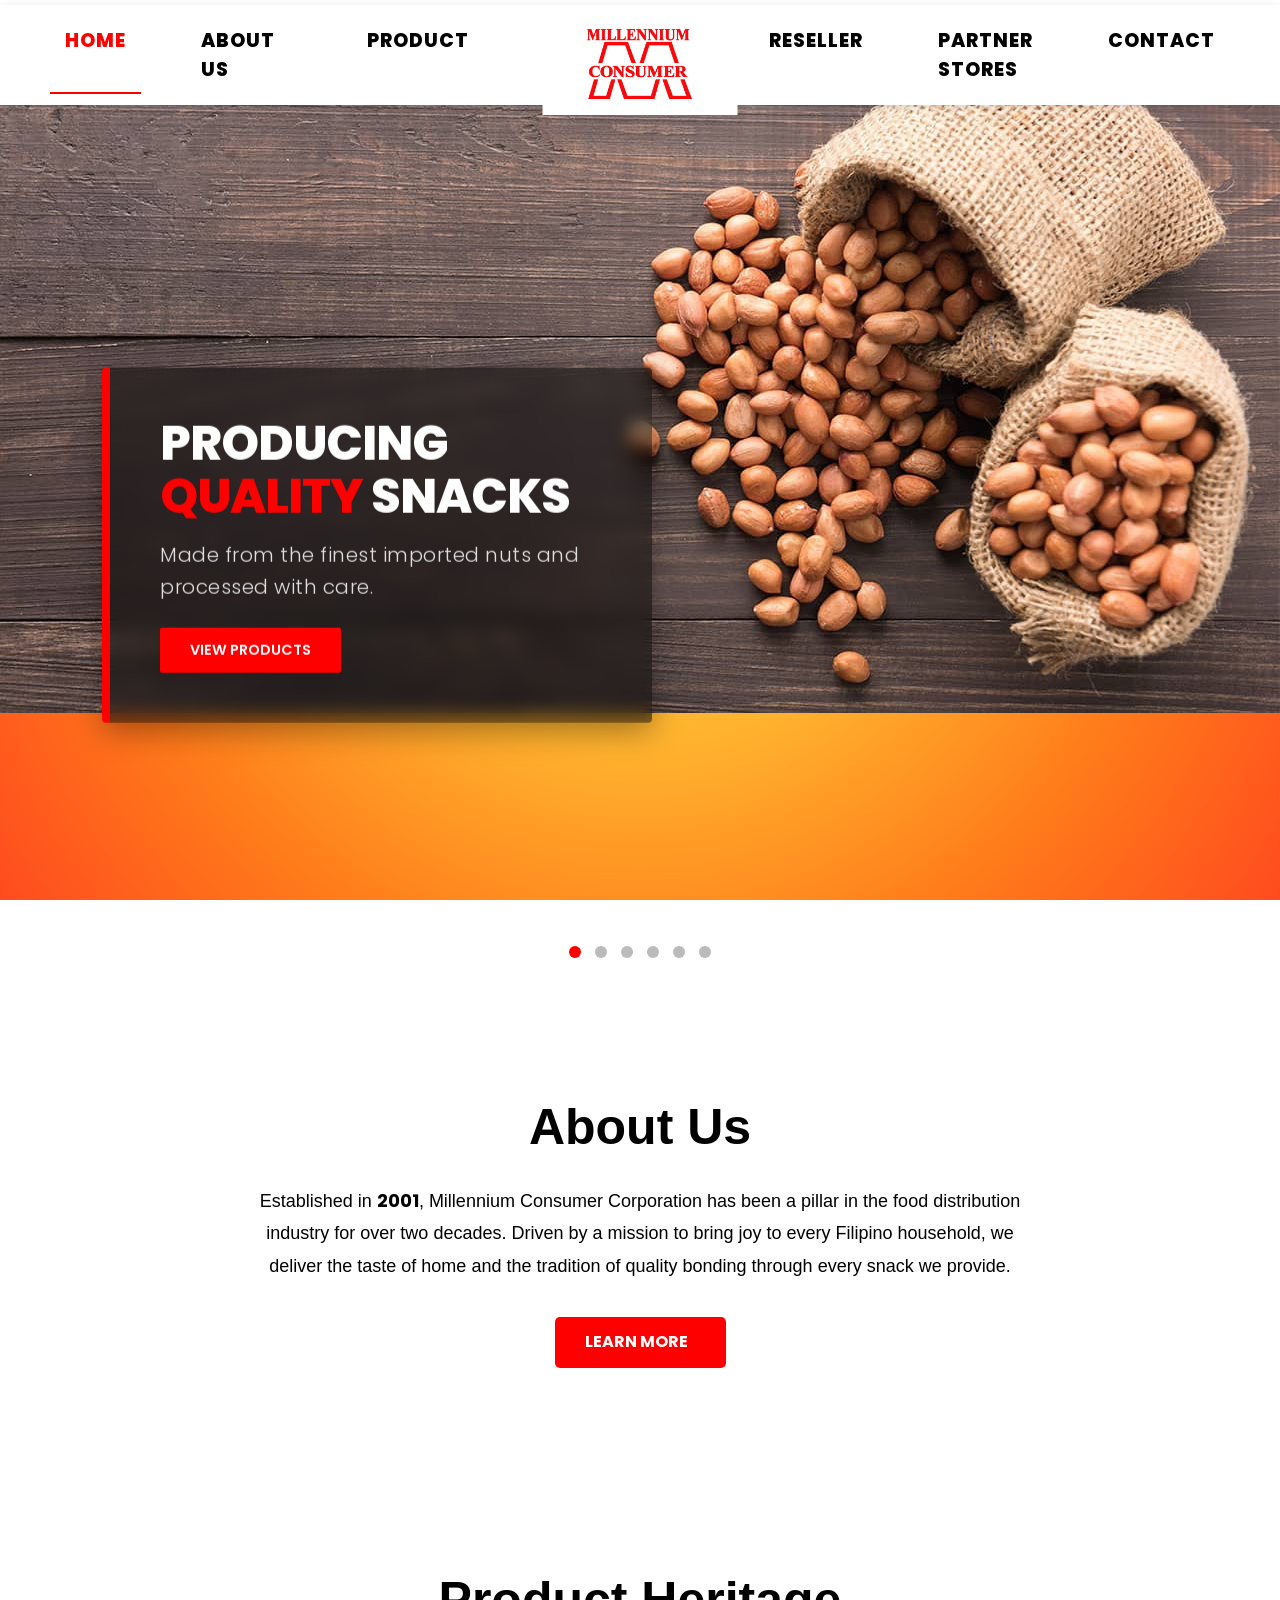
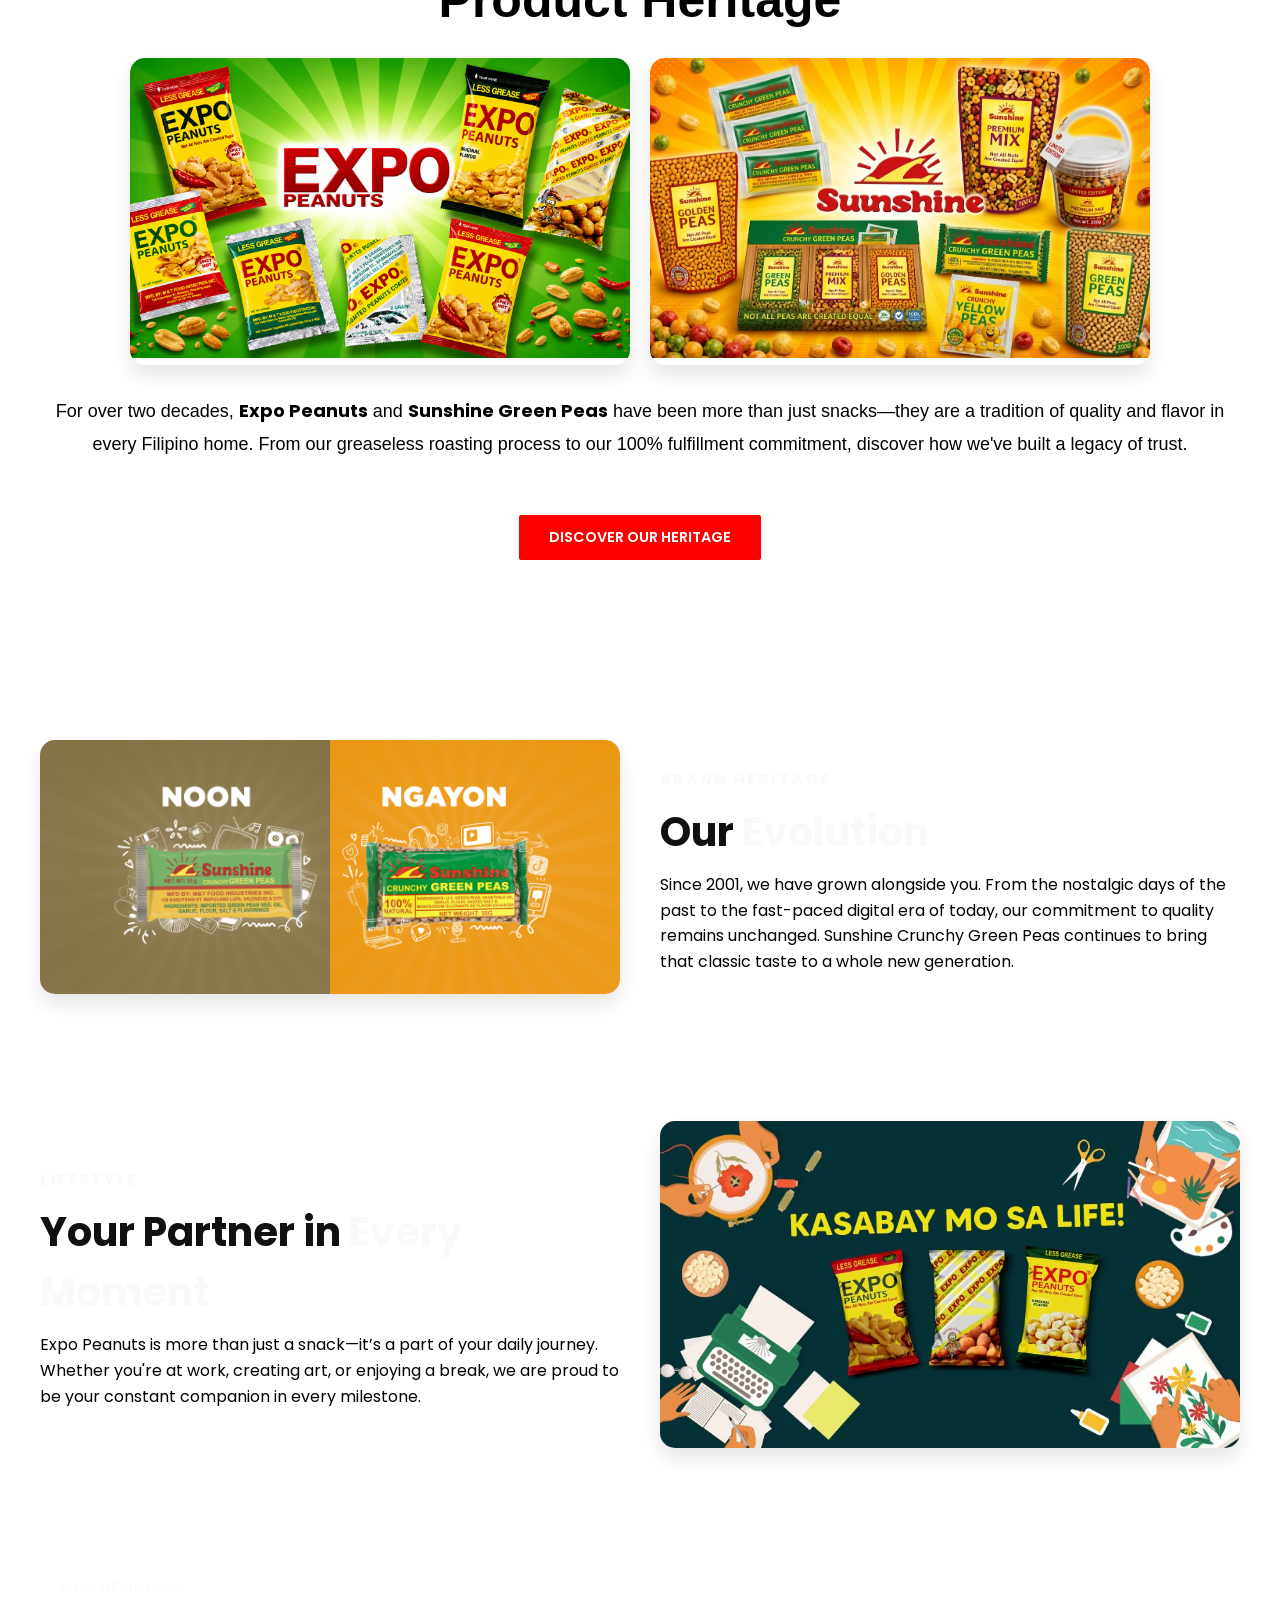
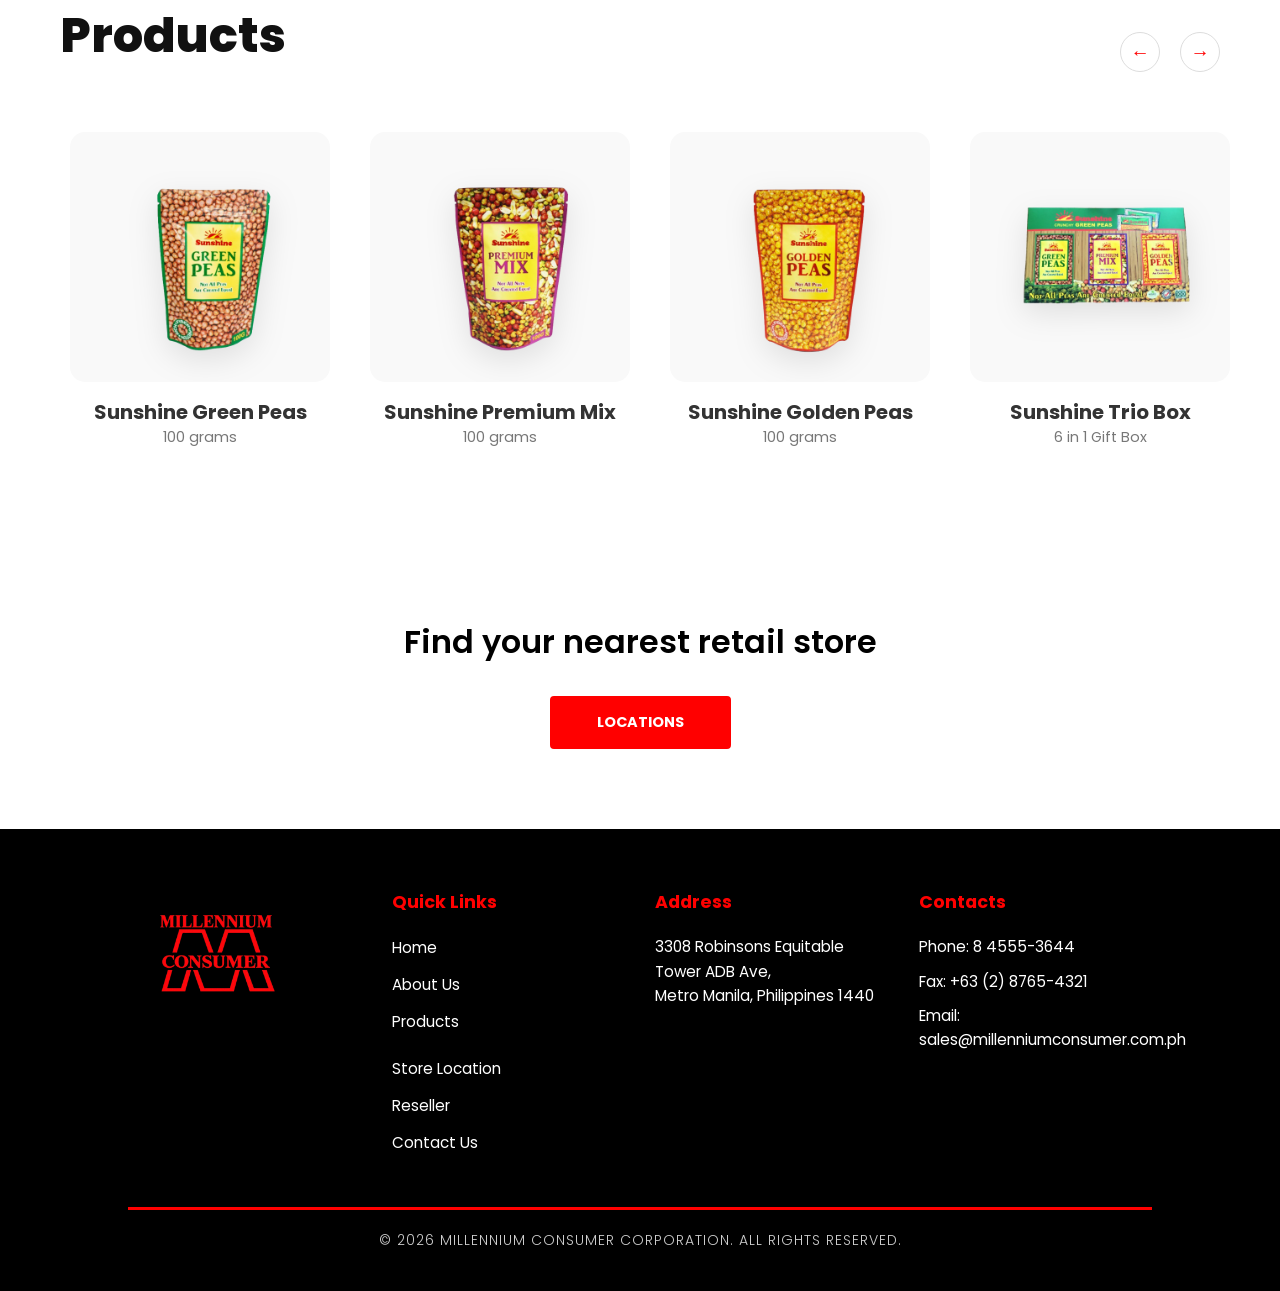
==== index.html @ 70276163 "First commit ng project" ====
<!DOCTYPE html>
<html lang="en">
<head>
    <meta charset="UTF-8">
    <meta name="viewport" content="width=device-width, initial-scale=1.0">
    <title>Millennium Consumer Corporation - Home</title>
    <link rel="stylesheet" href="style.css">
    <link rel="stylesheet" href="https://unicons.iconscout.com/release/v4.0.0/css/line.css">
    <link href="https://fonts.googleapis.com/css2?family=Poppins:wght@300;600;800&display=swap" rel="stylesheet">
</head>
<body>
    <header class="header">
    <nav class="nav_container">
        <meta name="viewport" content="width=device-width, initial-scale=1.0">
        
        <div class="hamburger_menu" id="hamburgerMenu">
            <span></span>
            <span></span>
            <span></span>
        </div>

        <div class="nav_group left">
            <a href="index.html" class="nav_link active">HOME</a>
            <a href="about.html" class="nav_link">ABOUT US</a>
            <a href="products.html" class="nav_link">PRODUCT</a> </div>

        <div class="nav_logo">
            <a href="index.html">
                <img src="logo.png" alt="Millennium Logo">
            </a>
        </div>

        <div class="nav_group right">
            <a href="reseller.html" class="nav_link">RESELLER</a>
            <a href="partnerstores.html" class="nav_link">PARTNER STORES</a>
            <a href="contact.html" class="nav_link">CONTACT</a>
        </div>

    </nav>

    <div class="mobile_drawer" id="mobileDrawer">
        <a href="index.html" class="mobile_nav_link active">HOME</a>
        <a href="about.html" class="mobile_nav_link">ABOUT US</a>
        <a href="products.html" class="mobile_nav_link">PRODUCT</a>
        <a href="reseller.html" class="mobile_nav_link">RESELLER</a>
        <a href="partnerstores.html" class="mobile_nav_link">PARTNER STORES</a>
        <a href="contact.html" class="mobile_nav_link">CONTACT</a>
    </div>
</header>

    <!-- Home Section -->
    <section class="home">
        <div class="slider_container">
            <!-- Slide 1 -->
            <div class="mySlides fade">
                <img src="slider/slider3-min.jpg" style="width: 100%;" alt="Expo Peanuts">
                <div class="slide_text">
                    <h2>Producing <span style="color: #FF0000;">Quality</span> Snacks</h2>
                    <p>Made from the finest imported nuts and processed with care.</p>
                    <a href="products.html" class="slide_btn">View Products</a>
                </div>
            </div>

            <!-- Slide 2 -->
            <div class="mySlides fade">
                <img src="slider/slider2.jpg" alt="Sunshine Peas">
                <div class="slide_text">
                    <h2>Your Daily <span style="color: #FF0000;">Crunch </span> Partner</h2>
                    <p>Discover the perfect blend of taste and quality with our Sunshine Crunchy Green Peas and Expo Peanuts.</p>
                    <a href="products.html" class="slide_btn">Explore Our Products</a>
                </div>
            </div>

            <!-- Slide 3 -->
            <div class="mySlides fade">
                <img src="slider/slider1-min.jpg" style="width: 100%;" alt="Sunshine Peas">
                <div class="slide_text">
                    <h2>Pure <span style="color: #d4af37;">Golden</span> Goodness</h2>
                    <p>Sourced from the finest farms, our Sunshine Crunchy Yellow Peas are roasted to perfection for that ultimate crunch.</p>
                    <a href="products.html" class="slide_btn">Explore More</a>
                </div>
                </div>

            <!-- Slide 4 -->
            <div class="mySlides fade">
                <img src="slider/slider4.png" style="width: 100%;" alt="Sunshine Peas">
                </div>
            </div>

            <!-- Slide 5 -->
            <div class="mySlides fade">
                <img src="slider/slider5.jpg" style="width: 100%;" alt="Sunshine Peas">
                </div>
            </div>

            <!-- Slide 6: Special Center Design for Reseller -->
            <div class="mySlides fade">
            <!-- Siguraduhing walang extra spaces o tags sa paligid ng img -->
                <img src="slider/slider6.png" alt="Become Our Partner">
    
                <div class="slide_text_center">
                <h2>Become Our <span style="color: #ffcc00;">Partner</span></h2>
                <p>Join our growing network of distributors and resellers nationwide.</p>
                <a href="reseller.html" class="slide_btn">Become a Reseller</a>
                <br><br>
        <p class="sub_text">We are looking for distributors!</p>
    </div>
</div>

            <!-- Navigation Dots -->
            <div class="dots_container">
                <span class="dot" onclick="currentSlide(1)"></span>
                <span class="dot" onclick="currentSlide(2)"></span>
                <span class="dot" onclick="currentSlide(3)"></span>
                <span class="dot" onclick="currentSlide(4)"></span>
                <span class="dot" onclick="currentSlide(5)"></span>
                <span class="dot" onclick="currentSlide(6)"></span>
            </div>
        </div>
                
    </section>

    <!-- ABOUT PREVIEW SECTION ON HOME -->
<section class="about_preview">
    <div class="container">
        <div class="about_preview_content">
            <!-- Stacked Header Style -->
            <div class="stacked_header">
                <span class="sub_title">OUR STORY</span>
                <h2 class="main_title">About Us</h2>
            </div>
            
            <p class="preview_text">
                Established in <strong>2001</strong>, Millennium Consumer Corporation has been a pillar in the food distribution industry for over two decades. Driven by a mission to bring joy to every Filipino household, we deliver the taste of home and the tradition of quality bonding through every snack we provide.
            </p>

            <!-- Ito ang "Learn More" link na pupunta sa about.html -->
            <a href="about.html" class="learn_more_btn">
                Learn More <i class="fas fa-arrow-right"></i>
            </a>
        </div>
    </div>
</section>

<!-- HISTORY PREVIEW SECTION ON HOME -->
<section class="history_preview">
    <div class="container">
        <!-- Stacked Header Style para consistent -->
        <div class="stacked_header">
            <span class="sub_title">OUR LEGACY</span>
            <h2 class="main_title">Product Heritage</h2>
        </div>

        <!-- Bagong Grid para sa colorful images -->
        <div class="heritage_grid">
            <div class="heritage_item">
                <img src="img/expo-group.jpg" alt="Expo Peanuts Collection" class="heritage_img">
            </div>
            <div class="heritage_item">
                <img src="img/sunshine-group.png" alt="Sunshine Green Peas Collection" class="heritage_img">
            </div>
        </div>

        <div class="heritage_content_bottom">
            <p class="preview_text">
                For over two decades, <strong>Expo Peanuts</strong> and <strong>Sunshine Green Peas</strong> have been more than just snacks—they are a tradition of quality and flavor in every Filipino home. From our greaseless roasting process to our 100% fulfillment commitment, discover how we've built a legacy of trust.
            </p>

            <div class="heritage_action" style="text-align: center; padding: 20px 0;">
                <a href="about.html#product-history" class="slide_btn">
                    DISCOVER OUR HERITAGE <i class="fas fa-arrow-right"></i>
                </a>
            </div>
        </div>
    </div>
</section>
            <!-- EVOLUTION SECTION -->
<section class="evolution_section" style="padding: 60px 0; background-color: #fff;">
    <div class="container" style="display: flex; align-items: center; gap: 40px; flex-wrap: wrap;">
        <div class="evolution_image" style="flex: 1; min-width: 300px;">
            <img src="img/noon-ngayon.jpg" alt="Sunshine Evolution" style="width: 100%; border-radius: 15px; box-shadow: 0 10px 20px rgba(0,0,0,0.1);">
        </div>
        <div class="evolution_text" style="flex: 1; min-width: 300px;">
            <span style="color: #f9f9f9; font-weight: 800; letter-spacing: 2px;">BRAND HERITAGE</span>
            <h2 style="font-size: 2.5rem; margin: 10px 0;">Our <span style="color: #f9f9f9;">Evolution</span></h2>
            <p style="color: #000000; line-height: 1.6;">Since 2001, we have grown alongside you. From the nostalgic days of the past to the fast-paced digital era of today, our commitment to quality remains unchanged. Sunshine Crunchy Green Peas continues to bring that classic taste to a whole new generation.</p>
        </div>
    </div>
</section>

<!-- LIFESTYLE SECTION -->
<section class="lifestyle_section" style="padding: 60px 0; background-color: #f9f9f9;">
    <div class="container" style="display: flex; align-items: center; gap: 40px; flex-wrap: wrap-reverse;">
        <div class="lifestyle_text" style="flex: 1; min-width: 300px;">
            <span style="color: #f9f9f9; font-weight: 800; letter-spacing: 2px;">LIFESTYLE</span>
            <h2 style="font-size: 2.5rem; margin: 10px 0;">Your Partner in <span style="color: #f9f9f9;">Every Moment</span></h2>
            <p style="color: #000000; line-height: 1.6;">Expo Peanuts is more than just a snack—it’s a part of your daily journey. Whether you're at work, creating art, or enjoying a break, we are proud to be your constant companion in every milestone.</p>
        </div>
        <div class="lifestyle_image" style="flex: 1; min-width: 300px;">
            <img src="img/kasabay-sa-life.jpg" alt="Expo Lifestyle" style="width: 100%; border-radius: 15px; box-shadow: 0 10px 20px rgba(0,0,0,0.1);">
        </div>
    </div>
</section>

<section class="products-section">
    <div class="container">
        <!-- Header with navigation arrows -->
        <div class="product-header">
    <div class="title-group">
        <p class="our-delicious">OUR DELICIOUS</p>
        <h2 class="products-title">Products</h2>
    </div>
    
    <div class="nav-arrows">
        <button id="prevBtn" class="arrow-btn">←</button>
        <button id="nextBtn" class="arrow-btn">→</button>
    </div>
</div>

            <div class="product-grid" id="productGrid">
            <!-- Example Card: Expo Spicy -->
            <div class="product-card">
                <div class="image-wrapper">
                    <img src="products/SS100G.png" alt="Expo Spicy">
                </div>
                <div class="product-info">
                    <h3>Sunshine Green Peas</h3>
                    <p class="sizes">100 grams</p>
                </div>
            </div>

            <!-- Example Card: Sunshine Green Peas -->
            <div class="product-card">
                <div class="image-wrapper">
                    <img src="products/PMIX100G.png" alt="Sunshine Green Peas">
                </div>
                <div class="product-info">
                    <h3>Sunshine Premium Mix</h3>
                    <p class="sizes"> 100 grams</p>
                </div>
            </div>
            
            <!-- Example Card: Sunshine Green Peas -->
            <div class="product-card">
                <div class="image-wrapper">
                    <img src="products/GP100.png" alt="Sunshine Green Peas">
                </div>
                <div class="product-info">
                    <h3>Sunshine Golden Peas</h3>
                    <p class="sizes"> 100 grams</p>
                </div>
            </div>
    
            <!-- Example Card: Sunshine Green Peas -->
            <div class="product-card">
                <div class="image-wrapper">
                    <img src="products/TRIO.png" alt="Sunshine Green Peas">
                </div>
                <div class="product-info">
                    <h3>Sunshine Trio Box</h3>
                    <p class="sizes"> 6 in 1 Gift Box</p>
                </div>
            </div>

            <!-- Example Card: Sunshine Green Peas -->
            <div class="product-card">
                <div class="image-wrapper">
                    <img src="products/SS50G.png" alt="Sunshine Green Peas">
                </div>
                <div class="product-info">
                    <h3>Sunshine Crunchy Grean Peas</h3>
                    <p class="sizes"> 50 grams</p>
                </div>
            </div>

            <!-- Example Card: Sunshine Green Peas -->
            <div class="product-card">
                <div class="image-wrapper">
                    <img src="products/CP50G.png" alt="Sunshine Green Peas">
                </div>
                <div class="product-info">
                    <h3>Expo Coated Peanuts</h3>
                    <p class="sizes"> 50 grams</p>
                </div>
            </div>

            <!-- Example Card: Sunshine Green Peas -->
            <div class="product-card">
                <div class="image-wrapper">
                    <img src="products/GL50G.png" alt="Sunshine Green Peas">
                </div>
                <div class="product-info">
                    <h3>Expo Greaseless Peanuts</h3>
                    <p class="sizes"> 50 grams</p>
                </div>
            </div>

            <!-- Example Card: Sunshine Green Peas -->
            <div class="product-card">
                <div class="image-wrapper">
                    <img src="products/GLSH50G.png" alt="Sunshine Green Peas">
                </div>
                <div class="product-info">
                    <h3>Expo Hot & Spicy Greaseless Peanuts</h3>
                    <p class="sizes"> 50 grams</p>
                </div>
            </div>

            <!-- Example Card: Sunshine Green Peas -->
            <div class="product-card">
                <div class="image-wrapper">
                    <img src="products/SS10G.png" alt="Sunshine Green Peas">
                </div>
                <div class="product-info">
                    <h3>Sunshine Crunchy Green Peas</h3>
                    <p class="sizes"> 10 grams</p>
                </div>
            </div>

            <!-- Example Card: Sunshine Green Peas -->
            <div class="product-card">
                <div class="image-wrapper">
                    <img src="products/YP10G.png" alt="Sunshine Green Peas">
                </div>
                <div class="product-info">
                    <h3>Sunshine Crunchy Yellow Peas</h3>
                    <p class="sizes"> 10 grams</p>
                </div>
            </div>

            <!-- Example Card: Sunshine Green Peas -->
            <div class="product-card">
                <div class="image-wrapper">
                    <img src="products/CP8G.png" alt="Sunshine Green Peas">
                </div>
                <div class="product-info">
                    <h3>Expo Coated Peanuts</h3>
                    <p class="sizes"> 8 grams</p>
                </div>
            </div>

            <!-- Example Card: Sunshine Green Peas -->
            <div class="product-card">
                <div class="image-wrapper">
                    <img src="products/GL7G.png" alt="Sunshine Green Peas">
                </div>
                <div class="product-info">
                    <h3>Expo Greaseless Peanuts</h3>
                    <p class="sizes"> 7 grams</p>
                </div>
            </div>

            <!-- Example Card: Sunshine Green Peas -->
            <div class="product-card">
                <div class="image-wrapper">
                    <img src="products/GLSH7G.png" alt="Sunshine Green Peas">
                </div>
                <div class="product-info">
                    <h3>Expo Hot & Spicy Greaseless Peanuts</h3>
                    <p class="sizes"> 7 grams</p>
                </div>
            </div>

            <!-- Example Card: Sunshine Green Peas -->
            <div class="product-card">
                <div class="image-wrapper">
                    <img src="products/JAR250G.png" alt="Sunshine Green Peas">
                </div>
                <div class="product-info">
                    <h3>Sunshine Premium Mix </h3>
                    <p class="sizes"> 250 grams</p>
                </div>
            </div>

        </div>
    </div>
</section>

<section class="store_locator_banner">
    <div class="banner_content">
        <h2>Find your nearest retail store</h2>
        <!-- Link to your Partner Stores page -->
        <a href="partnerstores.html" class="slide_btn">LOCATIONS</a>
    </div>
</section>

    <footer class="footer_section">
    <div class="footer_container">
        <!-- Column 1: Logo -->
        <div class="footer_column logo_col">
            <img src="logo.png" alt="Millennium Logo" class="footer_logo">
        </div>

        <!-- Column 2: Quick Links -->
        <div class="footer_column">
            <h4>Quick Links</h4>
            <div class="links_grid">
                <ul>
                    <li><a href="index.html">Home</a></li>
                    <li><a href="about.html">About Us</a></li>
                    <li><a href="products.html">Products</a></li>
                </ul>
                <ul>
                    <li><a href="partnerstores.html">Store Location</a></li>
                    <li><a href="reseller.html">Reseller</a></li>
                    <li><a href="contact.html">Contact Us</a></li>
                </ul>
            </div>
        </div>

        <!-- Column 3: Address -->
        <div class="footer_column">
            <h4>Address</h4>
            <p>3308 Robinsons Equitable Tower ADB Ave,<br>
               Metro Manila, Philippines 1440</p>
        </div>

        <!-- Column 4: Contacts -->
        <div class="footer_column">
            <h4>Contacts</h4>
            <p>Phone: 8 4555-3644</p>
            <p>Fax: +63 (2) 8765-4321</p>
            <p>Email: sales@millenniumconsumer.com.ph</p>
        </div>
    </div>

    <footer class="footer">
        <div class="footer_content">
            <p>&copy; 2026 Millennium Consumer Corporation. All Rights Reserved.</p>
        </div>
    </footer>

    <script src="script.js"></script>
</body>
</html>
---- style.css ----
/* ============================================================
   1. GLOBAL STYLES & FONTS
   ============================================================ */
@import url("https://fonts.googleapis.com/css2?family=Poppins:wght@300;400;600;700;800&display=swap");

* {
    margin: 0; 
    padding: 0; 
    box-sizing: border-box;
    font-family: "Montserrat", sans-serif;
}

/* I-apply ang background sa buong website */
body {
    /* Mula sa matingkad na orange sa taas hanggang sa mas dilaw sa baba */
    background: linear-gradient(180deg, #FF4500 0%, #FFB040 50%, #FFD700 100%);
    background-attachment: fixed; /* Para hindi gumagalaw ang kulay pag nag-scroll */
    margin: 0;
    min-height: 100vh;
    color: #111111; /* Ginawang dark/black ang default na kulay ng lahat ng teksto */
}

/* Dahil madilim ang background, siguraduhin na ang ibang sections ay readable */
.container, section {
    background-color: rgba(255, 255, 255, 0.1); /* Optional: manipis na white overlay para luminaw ang content */
    border-radius: 15px;
}
/* Siguraduhin na ang nav link ay pantay */
/* I-reset ang style para mawala ang red box */
.nav_link {
    text-decoration: none;
    color: black; /* Default na kulay ng text */
    padding: 10px 15px;
    display: inline-block;
    background-color: transparent !important; /* Siguradong walang box background */
    transition: 0.3s ease;
}

/* Bagong style para sa Active page */
.nav_link.active {
    color: #FF0000 !important; /* Text mismo ang magiging pula */
    background-color: transparent !important; /* Sinisigurado nating walang red box sa likod */
    border-bottom: 3px solid #FF0000; /* Underline indicator lang ang lalabas */
}

/* ============================================================
   2. HEADER & NAVIGATION
   ============================================================ */
/* --- HEADER SECTION --- */

header, 
.navbar, 
nav {
    /* Ginagamit natin ang Sunshine Yellow mula sa Sunshine brand */
    background-color: #FFF9C4 !important; 
    padding: 10px 0;
    box-shadow: 0 2px 10px rgba(0,0,0,0.1); /* Konting shadow para hiwalay sa body */
    position: sticky; /* Para sumasama ang header habang nag-scroll */
    top: 0;
    z-index: 1000;
}

/* Siguraduhin na ang mga links ay malinaw basahin */
header a, 
.nav-link {
    color: #000000 !important; /* Itim para sa magandang contrast sa yellow */
    font-weight: bold;
    text-decoration: none;
    padding: 0 15px;
    text-transform: uppercase;
}

/* Hover effect gamit ang Expo Green */
header a:hover {
    color: #2E7D32 !important; /* Expo Green pag tinatapatan ng mouse */
}

.header {
    position: fixed;
    top: 0;
    width: 100%;
    background-color: #ffffff;
    border-bottom: 1px solid #eeeeee;
    z-index: 1000;
    padding: 10px 0;
}

.nav_container {
    display: flex;
    align-items: center;
    justify-content: center;
    max-width: 1300px;
    margin: 0 auto;
    padding: 0 20px;
    gap: 20px;
}

.nav_group {
    display: flex;
    gap: 45px;
    flex: 1;
}

.nav_group.left { justify-content: flex-end; }
.nav_group.right { justify-content: flex-start; }

.nav_link {
    font-family: 'Inter', Poppins;
    color: #000000;
    text-decoration: none;
    font-weight: 800;
    font-size: 17px;
    letter-spacing: 1px;
    transition: 0.3s ease;
}

.nav_link.active, .nav_link:hover {
    color: #FF0000 !important; /
}

.nav_logo img {
    height: 90px;
    width: auto;
    transition: 0.3s ease;
}

.nav_logo img:hover { transform: scale(1.05); }

/* ============================================================
   3. SLIDER / HERO SECTION
   ============================================================ */

   /* --- CENTERED DESIGN FOR SLIDE 6 ONLY --- */
.slide_text_center {
    position: absolute;
    top: 50%;
    left: 50%;
    transform: translate(-50%, -50%); /* Perfect centering logic */
    text-align: center;
    color: white;
    width: 80%;
    max-width: 600px;
    background: rgba(0, 0, 0, 0.5); /* Semi-transparent black background */
    padding: 40px 20px;
    border-radius: 20px;
    backdrop-filter: blur(8px); /* Modern glass-morphism effect */
    z-index: 2;
}

.slide_text_center h2 {
    font-size: 2.5rem;
    font-weight: 800;
    margin-bottom: 15px;
    color: #fff;
}

.slide_text_center p {
    font-size: 1.1rem;
    margin-bottom: 25px;
}

/* Modern Button for Slide 6 */
.slide_btn_modern {
    display: inline-block;
    background-color: #FF0000; /* Brand Blue */
    color: white;
    padding: 15px 35px;
    text-decoration: none;
    font-weight: bold;
    border-radius: 50px;
    transition: all 0.3s ease;
    border: 2px solid #FF0000;
}

.slide_btn_modern:hover {
    background-color: transparent;
    color: white;
    border: 2px solid white;
    transform: translateY(-3px);
}

/* --- RESPONSIVE --- */
@media screen and (max-width: 768px) {
    .slide_text_center {
        width: 90%;
        padding: 20px 10px;
    }
    .slide_text_center h2 {
        font-size: 1.5rem;
    }
}
/* Idagdag sa style.css */
html {
    scroll-behavior: smooth; /* Para hindi biglang talon, kundi dahan-dahang scroll */
}

section.about h2.section_title {
    scroll-margin-top: 100px; /* Adjust mo ito base sa kapal ng iyong header */
}
.slider_container {
    width: 100%;
    height: 500px; /* I-set natin sa 500px para sumunod sa size ng unang 3 slides */
    overflow: hidden;
    position: relative;
}

.slide {
    display: none;
    height: 100%;
    animation: fadeEffect 1s ease-in-out;
}

@keyframes fadeEffect {
    from { opacity: 0.4; }
    to { opacity: 1; }
}

.slide img {
    width: 100%;
    height: 500px; /* Dapat pareho ng height ng container */
    object-fit: cover; /* Ito ang "magic" para hindi maging stretched ang picture */
    object-position: center; /* Tinitiyak na ang gitna ng poster ang makikita */
}

.slide_text {
    position: absolute;
    top: 50%;
    left: 8%;
    transform: translateY(-50%);
    background: rgba(0, 0, 0, 0.6);
    backdrop-filter: blur(8px);
    padding: 45px;
    border-radius: 4px;
    border-left: 8px solid #FF0000;
    max-width: 550px;
    width: 90%;
    z-index: 10;
    color: white;
}

.slide_text h2 {
    font-size: 3.2rem;
    font-weight: 800;
    line-height: 1.1;
    margin-bottom: 15px;
    text-transform: uppercase;
}

.slide_text p {
    font-size: 1.25rem;
    font-weight: 300;
    margin-bottom: 25px;
}

.slide_btn {
    display: inline-block;
    padding: 12px 30px;
    background-color: #FF0000;
    color: white;
    text-decoration: none;
    font-weight: 600;
    text-transform: uppercase;
    transition: 0.3s;
}

/* About Us Legacy Section */
.about_legacy_section {
    background: linear-gradient(180deg, #FF8C00 0%, #FFD700 100%); /* Orange to Yellow gradient */
    padding: 80px 0;
    font-family: 'Montserrat', sans-serif;
}

.about_header {
    text-align: center;
    margin-bottom: 50px;
}

.about_header .main_title {
    font-size: 42px;
    font-weight: 900;
    color: #000000; 
    text-transform: uppercase;
}

.intro_text {
    max-width: 800px;
    margin: 20px auto;
    font-size: 18px;
    color: #333;
    line-height: 1.7;
}

/* Grid System */
.legacy_grid {
    display: grid;
    grid-template-columns: repeat(2, 1fr); /* 2 columns like the sample */
    gap: 30px;
    max-width: 1200px;
    margin: 0 auto;
    padding: 0 20px;
}

/* Card Styling */
.legacy_card {
    background: #ffffff;
    display: flex;
    border-radius: 25px; /* Smooth rounded corners */
    overflow: hidden;
    box-shadow: 0 15px 30px rgba(0,0,0,0.15);
    transition: transform 0.3s ease;
}

.legacy_card:hover {
    transform: translateY(-5px);
}

.card_visual {
    width: 45%;
    min-height: 200px;
}

.card_visual img {
    width: 100%;
    height: 100%;
    object-fit: cover;
}

.card_details {
    width: 55%;
    padding: 30px;
    display: flex;
    flex-direction: column;
    justify-content: center;
}

.card_details h3 {
    color: #FF0000; /* Millennium Red branding */
    font-size: 22px;
    font-weight: 800;
    margin-bottom: 12px;
}

.card_details p {
    font-size: 14px;
    color: #000000;
    line-height: 1.5;
}

/* Mobile Responsiveness */
@media (max-width: 992px) {
    .legacy_grid {
        grid-template-columns: 1fr; /* Switch to 1 column for smaller screens */
    }
}

/* ============================================================
   4. FOOTER SECTION
   ============================================================ */
.footer {
    background-color: #000000;
    color: #ffffff;
    padding: 60px 10% 20px;
    border-top: 3px solid #FF0000;
}

.footer_container {
    display: flex;
    justify-content: space-between;
    align-items: flex-start;
    flex-wrap: wrap;
    gap: 30px;
}

.footer_column {
    flex: 1;
    min-width: 200px;
}

.footer_column h4 {
    color: #FF0000;
    margin-bottom: 20px;
    font-size: 1.1rem;
    font-weight: 700;
}

.footer_logo {
    width: 180px;
    height: auto;
    margin-bottom: 20px;
}

.links_grid {
    display: flex;
    flex-direction: column;
    gap: 12px;
}

.footer_column ul { list-style: none; }

.footer_column ul li a {
    color: #ffffff;
    text-decoration: none;
    font-size: 0.95rem;
    transition: 0.3s;
}

.footer_column ul li a:hover { color: #FF0000; }

.footer_bottom {
    margin-top: 40px;
    border-top: 1px solid #333;
    padding-top: 20px;
    text-align: center;
    font-size: 0.85rem;
    color: #bbb;
}

@import url("https://fonts.googleapis.com/css2?family=Poppins:wght@300;400;600;700&display=swap");

* {
    margin: 0; padding: 0; box-sizing: border-box;
    font-family: 'Montserrat', sans-serif;
}

.header {
    position: fixed;
    top: 0;
    width: 100%;
    background-color: #ffffff; /* Puti na ang background */
    border-bottom: 1px solid #eeeeee; /* Manipis na linyang pang-hiwalay */
    z-index: 1000;
    border-bottom: 1px solid #eee;
    padding: 5px 0;
}

.nav_container {
    display: flex;
    align-items: center;
    justify-content: space-between;
    max-width: 1300px;
    margin: 0 auto;
    padding: 0 20px;
}

/* Grupong mga links */
.nav_group {
    display: flex;
    gap: 45px;
    flex: 1;
}

.nav_group.left {
    justify-content: flex-end; /* Didikit sa logo mula kaliwa */
}

.nav_group.right {
    justify-content: flex-start; /* Didikit sa logo mula kanan */
}

/* Millennium Button Style */
.nav_link {
    color: #000000; /* Itim na text */
    text-decoration: none;
    font-weight: 800; /* Extra bold para sa branding mo */
    font-size: 19px;
    letter-spacing: 1px;
    transition: 0.3s ease;
}
.nav_link.active {
    color: #FF0000 !important; /* Millennium Blue */
    border-bottom: 2px solid #FF0000;
}

/* Hover effect gamit ang Muted Red mo */
.nav_link:hover {
    color: #FF0000 !important; /* Millennium Blue */
}

/* Logo sa gitna */
.nav_logo img {
    height: 90px; /* I-adjust depende sa laki ng logo mo */
    width: auto;
    display:block;
    margin: 0 120px; /* Space sa pagitan ng logo at links */
    transition: 0.3s ease;
}
/* Kung gusto mong mas lumaki pa kapag itinapat ang mouse (optional) */
.nav_logo img:hover {
    transform: scale(1.05); /* Lalaki ng 5% kapag naka-hover */
}

/* Adjustment para sa content sa baba ng header */
body {
    padding-top: 100px !important; 
    margin: 0 !important;
}

.nav_container {
    display: flex;
    align-items: center;
    justify-content: center; /* Siguraduhing nasa gitna */
    gap: 10px; /* Ito ang maglalayo sa tatlong main groups */
    max-width: 100%;
    padding: 0 50px;
}

.heritage_grid {
    display: flex;
    gap: 20px;
    justify-content: center;
    margin-bottom: 30px;
    padding: 0 5%;
}

.heritage_item {
    flex: 1;
    max-width: 500px;
    overflow: hidden;
    border-radius: 15px; /* Rounded corners para modern */
    box-shadow: 0 10px 20px rgba(0,0,0,0.1); /* Subtle shadow para lumutang */
}

.heritage_img {
    width: 100%;
    height: 300px; /* Adjust base sa gusto mong laki */
    object-fit: cover;
    transition: transform 0.5s ease;
}

/* Hover effect para maging "interactive" */
.heritage_item:hover .heritage_img {
    transform: scale(1.05);
}

.heritage_text_content {
    text-align: center;
    max-width: 800px;
    margin: 0 auto;
}

/* --- HERO SECTION (HOME) --- */
.home {
    height: 100vh;
    background: linear-gradient(rgba(0,0,0,0.6), rgba(0,0,0,0.6)), url("bg.png");
    background-size: cover;
    background-position: center;
    display: flex;
    flex-direction: column;
    justify-content: center;
    align-items: center;
    color: #fff;
    text-align: center;
}

.hero_text h1 { font-size: 60px; font-weight: 700; margin-bottom: 10px; }
.hero_text p { font-size: 20px; letter-spacing: 2px; }

/* --- PRODUCT GRID --- */
/* Para sa button na naka-select (Dati ay Red) */
.filter_btn.active, 
button[data-filter="all"].active {
    background-color: #FF0000 !important; /* Millennium Blue */
    border-color: #FF0000 !important;
    color: white !important;
}

/* Para sa hover effect ng ibang buttons */
.filter-btn:hover {
    background-color: #FF0000;
    color: #ffffff;
    border-color: #FF0000;
    transition: 0.3s ease;
}

/* Default state ng buttons (yung may black border) */
.filter-btn {
    border: 2px solid #000000;
    background-color: transparent;
    color: #000000;
    font-weight: 800;
    text-transform: uppercase;
    padding: 10px 25px;
    cursor: pointer;
}




.section {
    /* Binawasan ang top padding para hindi masyadong malayo sa header */
    padding-top: 10px !important; /* Halos idikit na natin ang title */
    max-width: 1100px;
    margin: 0 auto;
    text-align: center;
}

.section_title {
    font-size: 28px;
    text-align: center;
    margin-top: 0 !important;
    padding-top: 0 !important;
    margin-bottom: 0;
    text-transform: uppercase;
    
}

/* Red line sa ilalim ng title parang sa video */
.section_title::after {
    content: "";
    display: block;
    width: 60px;
    height: 4px;
    background: #FF0000;
    margin: 10px auto;
}

/* --- PRODUCT GRID FIXED --- */
.products { 
    /* Binabaan natin ang 120px papuntang 40px */
    padding: 40px 20px !important; 
    background: #fff; 
}
/* Siguraduhin na ang title (kung meron) ay walang extra margin */
.products .section_title {
    margin-top: 0 !important;
    margin-bottom: 30px;
}

.product_grid {
    display: grid;
    grid-template-columns: repeat(auto-fit, minmax(280px, 1fr));
    gap: 40px;
    max-width: 1200px;
    margin: 0 auto;
    /* Para hindi rin dikit na dikit sa title */
    padding-top: 10px; 
}

.product_card {
    background: #fff;
    border: 1px solid #f0f0f0;
    padding: 25px;
    transition: all 0.4s ease;
    text-align: center;
}

.product_card:hover {
    transform: translateY(-10px);
    box-shadow: 0 15px 35px rgba(0,0,0,0.1);
    border-color: #FF0000;
}

.product_img { height: 200px; margin-bottom: 20px; display: flex; align-items: center; justify-content: center; }
.product_img img { max-height: 100%; max-width: 100%; object-fit: contain; }

.product_info h3 { font-size: 16px; margin: 10px 0; color: #222; }
.product_info .weight { font-size: 12px; color: #FF0000; font-weight: 700; }
.product_info .price { font-size: 20px; font-weight: 700; color: #000; margin-top: 15px; display: block; }


:root {
    --primary-red: #d32f2f;
    --text-dark: #333;
    --text-gray: #777;
}

.products-section {
    padding: 60px 20px;
    background-color: #fff;
    font-family: 'Montserrat', sans-serif;
}

.container {
    max-width: 1200px;
    margin: 0 auto;
}

/* Header Styling */
.product-header {
    display: flex;
    justify-content: space-between; /* Ito ang nagtutulak sa arrows sa kanan */
    align-items: flex-end;
    margin-bottom: 30px;
    padding: 0 20px;
}
.title-group {
    text-align: left;
}

.our-delicious {
    font-size: 16px;
    font-weight: bold;
    color: #fcfcfc;
    margin: 0;
}

.products-title {
    font-size: 48px;
    margin: 0;
    font-weight: 800;
}

/* Arrows Styling */
.nav-arrows {
    display: flex;
    gap: 10px;
}

.arrow-btn {
    background: white;
    border: 1px solid #ddd;
    border-radius: 50%;
    width: 45px;
    height: 45px;
    cursor: pointer;
    font-size: 18px;
    display: flex;
    align-items: center;
    justify-content: center;
    transition: 0.3s;
    color: #FF0000; /* Red color gaya ng sa video */
}

.arrow-btn:hover {
    background-color: #f5f5f5;
    border-color: #FF0000;
}

/* Grid Scroll Setup */
.product-grid {
    display: flex;
    overflow-x: auto;
    scroll-behavior: smooth;
    gap: 20px;
    padding: 20px;
    scrollbar-width: none; /* Tago ang scrollbar */
}

.product-grid::-webkit-scrollbar {
    display: none;
}

.sub-title {
    font-size: 0.8rem;
    color: var(--text-gray);
    font-weight: bold;
    letter-spacing: 1px;
}

.main-title {
    font-size: 2.5rem;
    color: var(--text-dark);
    margin: 0;
}

.nav-arrows .arrow-btn {
    background: none;
    border: 1px solid #ddd;
    border-radius: 50%;
    width: 40px;
    height: 40px;
    cursor: pointer;
    font-size: 1.2rem;
    margin-left: 10px;
    transition: 0.3s;
}

.arrow-btn:hover {
    background-color: var(--primary-red);
    color: white;
    border-color: var(--primary-red);
}

/* Grid Styling */
.product-grid {
    display: grid;
    grid-template-columns: repeat(auto-fill, minmax(220px, 1fr));
    gap: 30px;
}

/* Card Styling */
.product-card {
    min-width: 280px; 
    flex: 0 0 auto;
    text-align: center;
    padding: 10px;
    transition: transform 0.3s ease;
}
/* Image Wrapper - Dito natin papalakihin ang space */
/* Image Wrapper - Inalis ang padding at background para 'popping' ang image */
.image-wrapper {
    width: 100%;
    height: 380px; /* Mas mataas para sa vertical bags */
    display: flex;
    justify-content: center;
    align-items: center;
    overflow: hidden;
    margin-bottom: 15px;
}

/* Ang mismong Image */
.image-wrapper img {
    width: 100%;
    height: 100%;
    object-fit: contain; /* Para hindi ma-distort ang packaging design */
    filter: drop-shadow(0 10px 15px rgba(0,0,0,0.1)); /* Subtle shadow para magmukhang totoo */
    transition: transform 0.4s ease;
}

/* Hover effect: Lalong lalaki ang bag kapag itinapat ang mouse */
.product-card:hover img {
    transform: scale(1.05);
}

.product-card:hover {
    transform: translateY(-10px);
}

.image-wrapper {
    background-color: #f9f9f9;
    border-radius: 15px;
    padding: 20px;
    margin-bottom: 15px;
    display: flex;
    justify-content: center;
    align-items: center;
    height: 250px;
}

/* Typography adjustment para sa product name */
.product-info h3 {
    font-size: 1.25rem;
    font-weight: 700;
    color: #333;
    margin-top: 10px;
}

.product-info .sizes {
    color: var(--text-gray);
    font-size: 0.9rem;
}

.product-grid {
    display: flex; /* Palitan ang grid ng flex para maging horizontal row */
    overflow-x: auto; /* Pinapayagan ang pag-scroll pakanan */
    scroll-behavior: smooth;
    white-space: nowrap;
    gap: 20px;
    padding-bottom: 20px;
}

/* Para itago ang scrollbar pero gumagana pa rin ang scroll */
.product-grid::-webkit-scrollbar {
    display: none;
}
.product-grid {
    -ms-overflow-style: none;  
    scrollbar-width: none;  
}

/* --- PRODUCT TITLE FIX --- */
.section_title {
    font-size: 80px !important; /* Parehong laki sa About Us */
    font-weight: 800;          /* Extra bold para lumitaw talaga */
    color: #000000;
    text-align: center;
    text-transform: uppercase;
    letter-spacing: 1px;
    margin-top: 0 !important;   /* Siguradong dikit sa header */
    margin-bottom: 20px;
}

/* Red/Blue line sa ilalim (optional, base sa video mo) */
.section_title::after {
    content: "";
    display: block;
    width: 80px;               /* Ginawa nating mas mahaba dahil lumaki ang text */
    height: 5px;
    background: #FF0000;       /* Millennium Blue */
    margin: 15px auto 0;
}
/* --- PRODUCT HISTORY SECTION --- */
.product_history {
    padding: 80px 20px;
    background-color: #ffffff;
    text-align: center;
}

.history_grid {
    display: flex;
    gap: 40px;
    justify-content: center;
    flex-wrap: wrap;
    margin-top: 50px;
}

.history_item {
    flex: 1;
    min-width: 300px;
    max-width: 500px;
    padding: 30px;
    border-radius: 15px;
    background: #fcfcfc;
    box-shadow: 0 10px 30px rgba(0,0,0,0.05);
    transition: 0.3s;
}

.history_item:hover {
    transform: translateY(-10px);
}

.history_logo {
    width: 120px; /* Adjust based on your logo size */
    height: auto;
    margin-bottom: 20px;
}

.history_item h3 {
    font-size: 24px;
    color: #FF0000;
    margin-bottom: 15px;
    font-weight: 800;
    text-transform: uppercase;
}

.history_item p {
    font-size: 16px;
    line-height: 1.7;
    color: #000000;
    text-align: justify;
}

/* Reusing your Stacked Header CSS */
.stacked_header .main_title {
    font-size: 50px !important;
    font-weight: 800;
    font-family: 'Montserrat', sans-serif; /* Matching your slider */
}

/* --- HISTORY PREVIEW ON HOME --- */
.history_preview {
    padding: 100px 20px !important;
    background-color: #fcfcfc; /* Light contrast para humiwalay sa About preview */
    text-align: center;
}

.history_preview_flex {
    max-width: 850px;
    margin: 0 auto;
}

.preview_logos {
    display: flex;
    justify-content: center;
    gap: 30px;
    margin-bottom: 30px;
}

.mini_logo {
    height: 60px; /* Maliit lang para sa preview */
    width: auto;
    filter: grayscale(20%); /* Optional: subtle look */
    transition: 0.3s;
}

.mini_logo:hover {
    filter: grayscale(0%);
    transform: scale(1.1);
}

/* Consistent Button Style */
.history_preview .learn_more_btn {
    display: inline-block;
    padding: 14px 35px;
    background-color: #FF0000; /* Millennium Blue */
    color: #ffffff;
    text-decoration: none;
    font-weight: 700;
    font-size: 16px;
    border-radius: 5px;
    text-transform: uppercase;
    transition: all 0.3s ease;
    font-family: 'Montserrat', sans-serif; /* Same as your slider */
}

.history_preview .learn_more_btn:hover {
    background-color: #FF0000;
    transform: translateY(-3px);
    box-shadow: 0 5px 15px rgba(0,74,173,0.2);
}
/* --- ENLARGED LOGOS FOR HOME PAGE --- */
.mini_logo {
    /* Mula 60px, ginawa nating 100px para mas kitang-kita */
    height: 100px; 
    width: auto;
    /* Inalis ang grayscale para lumitaw ang tunay na kulay ng brand */
    filter: none; 
    transition: transform 0.3s ease;
    cursor: pointer;
}

.mini_logo:hover {
    /* Kaunting "pop-up" effect kapag tinapatan ng mouse */
    transform: scale(1.15); 
}

/* Responsive adjustment para sa mobile */
@media screen and (max-width: 768px) {
    .mini_logo {
        height: 70px; /* Bahagyang liliit sa mobile para hindi mag-overlap */
    }
    .preview_logos {
        gap: 20px; /* Mas maliit na gap sa mobile */
    }
}


/* --- ABOUT SECTION --- */
.about {
    /* Ginawa nating 40px lang para dikit sa header */
    padding: 40px 20px !important; 
    background: #f9f9f9;
}

.about_container {
    max-width: 1200px;
    margin: 0 auto;
    display: flex;
    align-items: center;
    gap: 60px;
    flex-wrap: wrap;
}

.about_content {
    max-width: 800px;
    margin: 0 auto;
    text-align: center;
    /* Binawasan ang padding top mula 50px papuntang 10px */
    padding: 10px 20px 50px; 
}

.about_content h2 {
    font-size: 40px;
    /* Siniguradong walang extra margin sa taas ng text */
    margin-top: 0 !important; 
    margin-bottom: 20px;
    color: #222;
}

.about_content p {
    margin-bottom: 20px;
    line-height: 1.6;
    color: #000000;
}

.about_content .highlight {
    color: #FF0000;
    font-weight: 700;
}
.inspiring_text {
    font-size: 18px; /* Slightly larger for readability */
    line-height: 1.8; /* More space between lines for a "premium" feel */
    color: #444;
    margin-bottom: 25px;
    max-width: 850px;
    margin-left: auto;
    margin-right: auto;
    /* This uses the same font feel as your Contact Us */
    font-family: 'Montserrat', sans-serif; 
}
.inspiring_text strong {
    color: #FF0000;
    font-weight: 700;
}
/* Responsive adjustment */
@media screen and (max-width: 768px) {
    .about_content h2.section_title {
        font-size: 30px !important;
    }
    .inspiring_text {
        font-size: 16px;
    }
}

/* Feature Box for Commitment */
.commitment_box {
    background: #fff;
    padding: 30px;
    border-left: 5px solid #e74c3c;
    box-shadow: 0 10px 30px rgba(0,0,0,0.05);
    margin-top: 30px;
}

.commitment_box h3 {
    font-size: 20px;
    margin-bottom: 10px;
    text-transform: uppercase;
    letter-spacing: 1px;
}

.about_image {
    flex: 1;
    min-width: 300px;
    position: relative;
}

.about_image img {
    width: 100%;
    border-radius: 10px;
    box-shadow: 20px 20px 0px #004aad; /* Stylized offset background */
}

@media (max-width: 768px) {
    .about_image {
        order: -1; /* Image on top for mobile */
    }
    .about_image img {
        box-shadow: 10px 10px 0px #FF0000;
    }
}
/* --- ABOUT PREVIEW STYLING --- */
.stacked_header {
    margin-bottom: 30px;
    text-align: center;
}

/* Ang malaking "About Us" sa ilalim */
.main_title {
    font-size: 60px !important; /* Ginawang extra big gaya ng request mo */
    font-weight: 800;
    color: #000;
    line-height: 1.1;
    margin: 0;
    font-family: 'Montserrat', sans-serif; /* Same as Contact Us */
}

.about_preview {
    padding: 80px 20px !important;
    background-color: #ffffff;
    text-align: center;
}

.about_preview_content {
    max-width: 800px;
    margin: 0 auto;
}

/* Ginayang style mula sa Contact/Reseller */
.about_preview .section_title {
    font-size: 40px !important;
    font-weight: 800;
    text-transform: uppercase;
    color: #000000;
    margin-bottom: 10px;
}

.about_preview .title_border {
    width: 80px;
    height: 5px;
    background-color: #ffffff !important; /* Millennium Blue */
    margin: 0 auto 30px;
}

.preview_text {
    font-size: 18px;
    line-height: 1.8;
    color: #000000;
    margin-bottom: 35px;
    font-family: 'Montserrat', sans-serif; /* Same font with Contact */
}

/* Learn More Button Style */
.learn_more_btn {
    display: inline-block;
    padding: 12px 30px;
    background-color: #FF0000; /* Millennium Blue */
    color: #fff;
    text-decoration: none;
    font-weight: 700;
    font-size: 16px;
    border-radius: 5px;
    transition: all 0.3s ease;
    text-transform: uppercase;
}

.learn_more_btn:hover {
    background-color: #FF0000; /* Mas madilim na blue on hover */
    transform: translateY(-3px);
    box-shadow: 0 5px 15px rgba(0,74,173,0.3);
}

.learn_more_btn i {
    margin-left: 8px;
    font-size: 18px;
    vertical-align: middle;
}


/* --- FOOTER --- */

.footer_section {
    background-color: #000000; /* Black background gaya ng ref */
    color: #ffffff;
    padding: 60px 10% 20px;
    font-family: 'Montserrat', sans-serif;
}

.footer_container {
    display: flex;
    justify-content: space-between;
    align-items: flex-start;
    flex-wrap: wrap;
    gap: 30px;
    margin-bottom: 40px;
}

.footer_column {
    flex: 1;
    min-width: 200px;
}

.footer_column ul li a:hover {
    color: #FF0000 !important; /* Medyo lighter blue para kitang-kita sa black */
}

.footer_column h4 {
    color: #FF0000; 
    margin-bottom: 20px;
    font-size: 1.1rem;
    font-weight: 700;
}

/* Column 1 Logo size */
.footer_logo {
    width: 150px;
    height: auto;
}

/* Quick Links Grid */
.links_grid {
    display: flex;
    gap: 10px;
}

.footer_column ul {
    list-style: none;
    padding: 0;
}

.footer_column ul li {
    margin-bottom: 12px;
}

.footer_column ul li a {
    color: #ffffff;
    text-decoration: none;
    font-size: 0.95rem;
    transition: 0.3s;
}

.footer_column ul li a:hover {
    color: #f1c40f;
}

.footer_column p {
    font-size: 0.95rem;
    line-height: 1.6;
    margin-bottom: 10px;
}

/* Bottom copyright section */
.footer_bottom {
    border-top: 1px solid #333;
    padding-top: 20px;
    text-align: center;
}

.footer_bottom p {
    font-size: 0.85rem;
    color: #bbb;
}

/* Responsive para sa mobile */
@media (max-width: 768px) {
    .footer_container {
        flex-direction: column;
        text-align: center;
    }
    .links_grid {
        justify-content: center;
    }
    .footer_logo {
        margin: 0 auto;
    }
}

.footer {
    width: 100%;
    background-color: #000000;
    color: #ffffff;
    padding: 40px 0;
    text-align: center;
    border-top: 3px solid #FF0000;
}

.footer_content {
    display: flex;
    align-items: center;    /* Pinapantay ang logo at text sa gitna */
    justify-content: center; /* Nilalagay sa center ng buong page */
    gap: 10px;              /* Space sa pagitan ng logo at text */
}

.footer_logo {
    width: 180px;           /* Kasing laki lang halos ng font-size */
    height: auto;
    background-color: transparent !important; /* Siguraduhing walang background color */
}

.footer_content p {
    font-size: 14px;
    font-weight: 300;
    letter-spacing: 1px;
    text-transform: uppercase;
    opacity: 0.8;
    margin: 0;              /* Tinatanggal ang extra space para pantay sa logo */
}
/* --- GLOBAL FIX PARA SA FIXED HEADER --- */
body {
    /* 110px para saktong baba sa 90px na logo mo */
    padding-top: 110px !important; 
    margin: 0 !important;
}

/* --- RESELLER SECTION --- */

.partners {
    background-color: transparent !important; /* Alisin ang lumang bg color */
}

.partners_grid .partner_card {
    min-width: 320px !important;
    background: #ffffff !important; /* Pure white para lutang sa yellow/green bg */
    border-radius: 15px;
    box-shadow: 0 10px 30px rgba(0,0,0,0.05); /* Soft shadow para modern */
    overflow: hidden;
    display: flex;
    flex-direction: column;
    margin-bottom: 20px;
}
/* Force the logo container to be large */
.partners_grid .partner_logo {
    width: 100%;
    height: 200px; /* Ibinalik natin sa tamang ratio */
    background-color: #fff; /* White background para malinis tingnan */
    display: flex;
    align-items: center;
    justify-content: center;
    padding: 15px; /* Para may "hinga" ang logo sa gilid */
}

/* Force the image to FILL the entire container */
.partners_grid .partner_logo img {
    width: 100% !important;
    height: 100% !important;
    /* ETO ANG PINAKAMAHALAGA: 'contain' imbes na 'cover' */
    object-fit: contain !important; 
    display: block;
}

.partners_grid .partner_info {
    padding: 15px;
    text-align: center;
    border-top: 1px solid #eee;
}

/* Mobile View Fix */
@media (max-width: 768px) {
    .partners_grid .partner_card {
        min-width: 280px;
    }
    .partners_grid .partner_logo {
        height: 150px; /* Mas maikli sa mobile */
    }
}

.slider_nav {
    margin-top: 20px;
    display: flex;
    justify-content: center;
    gap: 10px;
}

.nav_btn {
    background-color: #FF0000;
    color: white;
    border: none;
    padding: 10px 15px;
    font-size: 20px;
    cursor: pointer;
    border-radius: 5px;
}

.nav_btn:hover {
    background-color: #d4af37;
}

/* Intro Section - Light Pinkish/White Background */
.partnership_intro {
    padding: 60px 0;
    background-color: #fff5f7; /* Very light pink/white tint gaya ng Dali */
    text-align: center;
}

.intro_title {
    font-size: 4rem;
    margin-bottom: 30px;
    font-weight: 700;
}

.benefit_list {
    list-style: none;
    max-width: 700px;
    margin: 0 auto;
    text-align: left;
}

.benefit_list li {
    margin-bottom: 15px;
    font-size: 1.1rem;
    color: #000000;
}

.benefit_list i {
    color: #d1005d; /* Pinkish-red arrow gaya ng Dali */
    margin-right: 15px;
}

/* Form Section - Dark Background */
.reseller_form_section {
    background-color: #232b38; /* Dark Navy/Gray */
    padding: 80px 0;
}

.form_card {
    background: #ffffff;
    padding: 40px;
    border-radius: 20px;
    max-width: 850px;
    margin: 0 auto;
    box-shadow: 0 20px 40px rgba(0,0,0,0.3);
}

.reseller_header {
    text-align: center;
    margin-bottom: 35px;
}

.type_options_grid {
    display: grid;
    grid-template-columns: 1fr 1fr;
    gap: 20px;
    margin-top: 10px;
}

.option_box {
    border: 2px solid #eee;
    padding: 15px;
    border-radius: 12px;
    cursor: pointer;
    display: flex;
    gap: 10px;
    transition: 0.3s;
}

.option_box:hover {
    border-color: #FF0000;
}

.submit_btn_blue {
    width: 100%;
    background: #FF0000;
    color: white;
    padding: 15px;
    border: none;
    border-radius: 10px;
    font-weight: bold;
    font-size: 1.1rem;
    cursor: pointer;
    margin-top: 20px;
}

.form_footer_agreement {
    background: #f9f9f9;
    padding: 20px;
    border-radius: 10px;
    margin-top: 20px;
}

/* Banner Style */
.contact_banner_section {
    background: linear-gradient(to right, #FF0000 60%, #801357 100%); /* Blue to Purple Gradient */
    padding: 50px 0;
    color: #000000;
}

.banner_container {
    display: flex;
    justify-content: space-between;
    align-items: center;
    max-width: 1100px;
    margin: 0 auto;
    padding: 0 20px;
}

.banner_email {
    font-size: 2.5rem;
    font-weight: 800;
}

.contact_now_btn {
    background: transparent;
    border: 2px solid white;
    color: white;
    padding: 15px 40px;
    font-size: 1.1rem;
    font-weight: bold;
    cursor: pointer;
    border-radius: 5px;
    transition: 0.3s;
}

.contact_now_btn:hover {
    background: white;
    color: #801357;
}

/* Design para sa Fill Up Button */
.btn-fillup {
    background-color: #FF0000; /* Royal Blue base */
    color: #ffffff;
    padding: 12px 28px;
    font-size: 16px;
    font-weight: bold;
    text-transform: uppercase;
    border: none;
    border-radius: 50px; /* Rounded corners para sa modern look */
    cursor: pointer;
    transition: all 0.3s ease; /* Para sa smooth na animation */
    box-shadow: 0 4px 15px rgba(0, 0, 0, 0.2);
    outline: none;
}

/* Hover Effect - Pag tinapat ang mouse */
.btn-fillup:hover {
    background-color: #d4af37; /* Nagiging Gold pag hinover */
    transform: translateY(-3px); /* Umaangat ng konti */
    box-shadow: 0 6px 20px rgba(0, 0, 0, 0.3);
}

/* Active Effect - Pag pinindot */
.btn-fillup:active {
    transform: translateY(-1px);
    box-shadow: 0 2px 10px rgba(0, 0, 0, 0.2);
}

/* Modal Core Styles */
.modal {
  display: none; /* Nakatago dapat ito sa simula[cite: 1, 5] */
  position: fixed; 
  z-index: 1000; 
  left: 0;
  top: 0;
  width: 100%; 
  height: 100%;
  overflow: auto;
  background-color: rgba(0,0,0,0.5); /* Para mag-dark ang background */
}

.modal_content {
  background-color: #fefefe;
  margin: 10% auto; 
  padding: 20px;
  width: 50%; /* Lapad ng form */
  border-radius: 8px;
}

.close_modal {
    position: absolute;
    right: 25px;
    top: 15px;
    font-size: 30px;
    cursor: pointer;
}

.reseller {
    /* 150px para siguradong iwas sa fixed header na 90px-110px */
    padding: 60px 20px 60px !important; 
    background-color: #fcfcfc;
    display: block;
    width: 100%;
    min-height: 100vh; /* Para hindi bitin ang background color */
}

.reseller_container {
    max-width: 900px;
    margin: 0 auto;
}

/* Pagsamahin ang header styles para mas malinis */
.reseller_header {
    text-align: center;
    margin-bottom: 35px;
    padding-top: 20px;
}

.reseller_header h2 {
    font-size: 40px !important;
    font-weight: 800;
    text-transform: uppercase;
    color: #222;
    margin: 0 !important;
}

.reseller-title-border {
    width: 80px;
    height: 5px;
    background-color: #004aad !important; /* Millennium Blue */
    margin: 0 auto 20px;
    display: block;
}

.reseller_header p {
    margin-top: 15px;
    color: #666;
    font-size: 16px;
    max-width: 600px;
    margin-left: auto;
    margin-right: auto;
    line-height: 1.6;
}

/* --- RESPONSIVE FIX (MOBILE) --- */
/* --- MOBILE RESPONSIVENESS --- */

@media (max-width: 768px) {
    .section_title {
        font-size: 1.8rem; /* Mas maliit na title para sa mobile */
    }

    .partners_grid {
        gap: 15px;
        padding: 10px;
    }

    .partner_card {
        /* Ito ang fix: Gagawin nating sapat lang ang laki sa mobile */
        min-width: 280px; 
        height: auto; /* Hayaan nating mag-adjust ang height */
    }

    .partner_logo {
        height: 250px; /* Mas maliit na image area para sa mobile screen */
    }

    .partner_logo img {
        object-fit: cover; 
    }
    
    .partner_info h3 {
        font-size: 1.1rem;
    }
}

/* Form Card */
.reseller_card {
    background: #fff;
    padding: 50px;
    border-radius: 12px;
    box-shadow: 0 10px 40px rgba(0,0,0,0.05);
    border: 1px solid #eee;
}

.form_group {
    margin-bottom: 25px;
}

.form_row {
    display: flex;
    gap: 20px;
}

.form_row .form_group {
    flex: 1;
}

.form_group label {
    display: block;
    font-weight: 600;
    font-size: 14px;
    margin-bottom: 8px;
    color: #333;
}

.form_group label span {
    color: #FF0000; /* Red for required fields */
}

.form_group input[type="text"],
.form_group input[type="email"],
.form_group input[type="date"],
.form_group textarea {
    width: 100%;
    padding: 14px;
    border: 1px solid #ddd;
    border-radius: 6px;
    font-family: 'Montserrat', sans-serif;
    font-size: 15px;
    transition: 0.3s;
}

.form_group input:focus, .form_group textarea:focus {
    border-color: #FF0000;
    outline: none;
}

/* Radio Option Cards */
.type_options {
    display: grid;
    grid-template-columns: 1fr 1fr;
    gap: 15px;
}

.option_card {
    border: 1px solid #ddd;
    padding: 15px;
    border-radius: 8px;
    display: flex;
    align-items: flex-start;
    gap: 12px;
    cursor: pointer;
    transition: 0.3s;
}

.option_card:hover {
    border-color: #FF0000;
    background: #fff8f7;
}

.option_card input[type="radio"] {
    margin-top: 4px;
    accent-color: #FF0000;
}

.option_info strong {
    display: block;
    font-size: 15px;
}

.option_info span {
    font-size: 12px;
    color: #777;
    line-height: 1.2;
    display: block;
}

/* File Upload Box */
.file_upload {
    background: #f9f9f9;
    padding: 20px;
    border: 2px dashed #eee;
    border-radius: 8px;
}

.file_upload p {
    font-size: 12px;
    color: #888;
    margin-bottom: 10px;
}

/* Footer of Form */
.form_footer_box {
    margin: 30px 0;
    padding: 20px;
    border-top: 1px solid #eee;
}

.checkbox_container {
    font-size: 14px;
    color: #555;
    cursor: pointer;
    display: flex;
    align-items: center;
    gap: 10px;
}

.date_input {
    margin-top: 15px;
    display: flex;
    align-items: center;
    gap: 15px;
    font-size: 14px;
}

.date_input input {
    width: auto !important;
}

/* Submit Button Override */
.reseller_form .button {
    width: 100%;
    background: #000;
    color: #fff;
    padding: 16px;
    border-radius: 6px;
    font-size: 16px;
    letter-spacing: 1px;
}

.reseller_form .button:hover {
    background: #FF0000;
}

@media (max-width: 768px) {
    .form_row, .type_options {
        grid-template-columns: 1fr;
        flex-direction: column;
    }
}

.home_slider_section { /* Palitan ito ng actual class name ng slider mo */
    margin-top: 0 !important;
    padding-top: 0 !important;
}

.slider-caption-container { /* Palitan mo ito ng actual class mo */
    display: flex;
    flex-direction: column;
    justify-content: center; /* Panatilihin sa gitna vertically */
    align-items: flex-start; /* Dito natin itutulak sa KALIWA */
    text-align: left;        /* Siguraduhin na ang text ay pantay sa kaliwa */
    padding-left: 10%;       /* Para may "hingahan" at hindi dikit sa edge ng screen */
    width: 100%;
    height: 100%;
}

.slider-text-box { 
    max-width: 500px; /* Para hanggang kalahati lang ng screen ang text */
    background: rgba(0, 0, 0, 0.5); /* Panatilihin ang semi-transparent black background */
    padding: 30px;
    border-radius: 10px;
}
.your-text-class {
    margin-left: 50px; /* Manual na distansya mula sa kaliwa */
    margin-right: auto; /* Itutulak nito ang space pakanan */
}

.slider_container {
    max-width: 100%;
    position: relative;
    margin: 0;
    height: 80vh; /* Adjust height as needed */
    overflow: hidden;
}

.slider_container img {
    width: 100%;
    height: auto; /* O kaya ay 100vh kung gusto mong occupied ang buong screen height */
    display: block; /* Tinatanggal nito ang maliit na gap sa ilalim ng images */
}

.slide {
    display: none; /* Hide images by default */
}

.slide img {
    width: 100%;
    height: 80vh;
    object-fit: cover;
    display: block;
}

/* Text Overlay */
.slide_text {
    position: absolute;
    top: 50%; /* Vertical center */
    left: 8% !important; /* Dito natin itatakda ang distansya mula sa kaliwa */
    
    /* MAHALAGA: Palitan ang translateX ng translateY lang */
    transform: translateY(-50%) !important; 
    
    text-align: left !important;
    color: white;
    font-family: 'Montserrat', sans-serif;

    background: rgba(0, 0, 0, 0.6); /* Medyo dark para mabasa ang text */
    backdrop-filter: blur(8px); /* Mas modern na "blur" effect sa background */

    padding: 45px;
    border-radius: 4px;
    border-left: 6px solid #FF0000;
    
    /* Limitahan ang laki para hindi matakpan ang buong pic */
    max-width: 550px; 
    box-shadow: 0 10px 30px rgba(0,0,0,0.3);
    width: 90%;
    z-index: 10;
}

/* Siguraduhin na ang mga headings sa loob ay hindi naka-center */
.slide_text h2 {
    font-size: 3.2rem;
    font-weight: 800;
    line-height: 1.1;
    margin-bottom: 15px;
    text-transform: uppercase;
    letter-spacing: -1px; /* Mas dikit na letters para sa bold look */ 
}

@keyframes fadeInUp {
    from {
        opacity: 0;
        transform: translateY(20px);
    }
    to {
        opacity: 1;
        transform: translateY(0);
    }
}
.slide_text h2 {
    animation: fadeInUp 0.8s ease forwards;
}
.slide_text p {
    animation: fadeInUp 1s ease forwards;
    animation-delay: 0.2s; /* Bahagyang huli ang paragraph */
}
.slide_text {
    background: rgba(0, 0, 0, 0.5) !important; /* Neutral dark glass */
    backdrop-filter: blur(8px);
    border-left: 6px solid #FF0000;
    color: white;;
    
    /* Branding */
    border-left: 8px solid #FF0000; /* Millennium Blue Line */
    
    padding: 50px;
    box-shadow: 0 8px 32px 0 rgba(0, 0, 0, 0.37);
}
.slide {
    display: none;
    animation: fadeEffect 1s; /* Smooth fade kapag nagpapalit ng slide */
}

@keyframes fadeEffect {
    from {opacity: .4} 
    to {opacity: 1}
}


.slide_btn {
    animation: fadeInUp 1.2s ease forwards;
    animation-delay: 0.4s;
}

.slide_text h3, 
.slide_text p {
    font-size: 1.25rem;
    font-weight: 300;
    line-height: 1.6;
    color: #e0e0e0;
    margin-bottom: 25px;
    letter-spacing: 0.5px;
    text-align: left !important;
    margin-left: 0 !important;
    margin-right: auto !important;
}

.slide_btn {
    display: inline-block;
    padding: 12px 30px;
    background-color: #FF0000;
    color: white;
    text-decoration: none;
    font-weight: 600;
    border-radius: 2px;
    transition: 0.3s ease;
    text-transform: uppercase;
    font-size: 0.9rem;
}

.slide_btn:hover {
    background-color: #FF0000;
    transform: translateY(-3px);
}

/* General Styles */
* {
    margin: 0;
    padding: 0;
    box-sizing: border-box;
    font-family: 'Poppins', sans-serif;
}

/* Slider Styles */
.home {
    position: relative;
    height: 100vh;
    width: 100%;
}

.slider_container {
    height: 100%;
    width: 100%;
    position: relative;
    overflow: hidden;
}
.swiper-pagination-bullet-active {
    background: #FF0000 !important;
}

/* Kung Slick Slider: */
.slick-dots li.slick-active button:before {
    color: #FF0000 !important;
}

.slide {
    display: none;
    height: 100%;
}

.slide img {
    width: 100%;
    height: 100%;
    object-fit: cover;
}

.slide_text {
    position: absolute;
    top: 50%;
    left: 50%;
    transform: translate(-50%, -50%);
    text-align: center;
    color: #fff;
    z-index: 10;
}

.slide_text h2 {
    font-size: 3rem;
    margin-bottom: 15px;
}

/* Dots */
.dots_container {
    position: absolute;
    bottom: 30px;
    width: 100%;
    text-align: center;
    z-index: 50;
    pointer-events: all;
}

.dot {
    height: 12px;
    width: 12px;
    margin: 0 5px;
    background-color: #bbb;
    border-radius: 50%;
    display: inline-block;
    cursor: pointer;
    padding: 5px;
}

.dot.active {
    background-color: #FF0000 !important; /* Blue indicators */
}

.active_blue {
    color: #004aad !important;
    border-bottom: 2px solid #FF0000; /* Optional: para may underline na blue */
}
.active {
    background-color: #FF0000;
}

/* Fade Animation */
.fade {
    animation-name: fade;
    animation-duration: 1.5s;
}

@keyframes fade {
    from { opacity: .4; } 
    to { opacity: 1; }
}


/* Footer */
.footer {
    background: #000;
    color: #fff;
    text-align: center;
    padding: 20px 0;
}

.active, .dot:hover {
    background-color: #FF0000; /* Red color matching your theme */
}

/* Contact Page Specific Styles */

/* --- CONTACT SECTION FIXED --- */
.contact {
    /* Ginawa nating 120px sa top para pantay sa Reseller */
    padding: 120px 20px 60px !important; 
    background-color: #fcfcfc;
    display: block;
    width: 100%;
    min-height: 100vh;
}
.contact_page {
    max-width: 1200px;
    /* Inalis natin ang 120px na margin-top para hindi double spacing */
    margin: 0 auto 60px; 
    padding: 0 20px;
}

.contact_note {
    text-align: center;
    margin-top: 25px;
    font-size: 13px;
    color: #999;
}

.contact_note a {
    color: #FF0000;
    text-decoration: none;
    font-weight: 600;
}

.contact_header {
    text-align: center;
    margin-bottom: 60px;
}

.sub_title {
    color: #ffffff;
    font-size: 16px;
    letter-spacing: 3px;
    font-weight: bold;
}

.contact_header h1 {
    color: #ffffff;
    font-size: 5.5rem;
    margin: 10px 0;
    font-weight: 900;
}

.contact_header p {
    color: #333;
    max-width: 600px;
    margin: 0 auto;
}

.contact_container {
    display: flex;
    justify-content: space-between;
    gap: 80px;
}

/* Left Side: Info */
.contact_info {
    flex: 1;
}

.contact_info h2, .contact_form_wrapper h2 {
    font-size: 1.5rem;
    margin-bottom: 30px;
    font-weight: bold;
}

.info_box {
    display: flex;
    gap: 20px;
    margin-bottom: 30px;
}

.info_box i {
    font-size: 28px;
    color: #004aad;
}

.info_text strong {
    font-size: 13px;
    display: block;
    margin-bottom: 5px;
    color: #333;
}

.social_section h3 {
    font-size: 14px;
    margin: 40px 0 15px;
}

.social_card {
    display: flex;
    align-items: center;
    gap: 15px;
    text-decoration: none;
    color: #FF0000;
    padding: 12px;
    background: #fdfdfd;
    border: 1px solid #f0f0f0;
    border-radius: 6px;
    margin-bottom: 10px;
    transition: 0.3s;
}

.social_card:hover {
    background: #f9f9f9;
    transform: translateX(5px);
}

/* Right Side: Form */
.contact_form_wrapper {
    flex: 1.5;
    background: #ffffff;
    padding: 40px;
    border: 1px solid #f0f0f0;
    border-radius: 12px;
    box-shadow: 0 10px 30px rgba(0,0,0,0.02);
}

.form_flex {
    display: flex;
    gap: 20px;
}

.input_field {
    margin-bottom: 25px;
    width: 100%;
}

.input_field label {
    display: block;
    font-size: 11px;
    font-weight: bold;
    margin-bottom: 10px;
    color: #888;
}

.input_field input, .input_field textarea {
    width: 100%;
    padding: 15px;
    border: 1px solid #e0e0e0;
    border-radius: 4px;
    font-size: 14px;
    background: #fafafa;
}

.submit_btn {
    width: 100%;
    background: #FF0000;
    color: #fff;
    padding: 18px;
    border: none;
    border-radius: 4px;
    font-weight: bold;
    cursor: pointer;
    transition: 0.3s;
}

.submit_btn:hover {
    background: #FF0000;
}

/* Mobile Responsive */
@media (max-width: 900px) {
    .contact_container {
        flex-direction: column;
    }
}
/* Style para sa mga Official Logos */
.store_logo {
    width: 24px;       /* Tamang laki para maging kapantay ng text */
    height: 24px;
    object-fit: contain; /* Sinisiguro na hindi pango ang logo */
    filter: drop-shadow(0px 2px 2px rgba(0,0,0,0.05)); /* Konting lalim */
}

/* Siguraduhin na ang text ay naka-align sa gitna ng logo */
.store_card {
    display: flex;
    align-items: center;
    gap: 15px;
    font-weight: 500;
    color: #333 !important; /* Ginawa nating black ang text para mas magmukhang official retail */
}


/* Hover effect para sa store cards */
.store_card:hover {
    border-color: #FF0000; /* Magkakaroon ng red border pag itinutok ang mouse */
    background: #fff5f4;   /* Light red background on hover */
}
/* Partner Stores Styling */
.partner_hero {
    background-color: #f4f4f4;
    padding-top: 15px !important; 
    padding: 60px 0;
    text-align: left;
    padding-left: 10%;
    margin-top: 80px; /* Adjust based on header height */
}

.partner_hero h1 {
    font-size: 5.6rem;
    color: #ffffff; /* Darker brownish color similar to ref */
    font-weight: bold;
}

.stores_grid_section {
    padding: 60px 10%;
}

.stores_container {
    display: grid;
    grid-template-columns: 1fr 1fr; /* Two columns */
    gap: 40px 100px; /* Vertical and Horizontal gap */
}

.store_item {
    margin-bottom: 20px;
}

.store_title {
    display: flex;
    align-items: center;
    gap: 10px;
    margin-bottom: 15px;
}

.store_title i {
    color: #FF0000; /* Muted Red accent */
    font-size: 1.2rem;
}

.store_title h3 {
    font-size: 1.3rem;
    color: #333;
    font-weight: 600;
}

.branches {
    color: #666;
    font-size: 0.95rem;
    line-height: 1.6;
    margin-bottom: 8px;
}

.visit_link {
    color: #FF0000; /* Using your branding color */
    text-decoration: none;
    font-size: 0.9rem;
    font-weight: 500;
    transition: 0.3s;
}

.visit_link:hover {
    text-decoration: underline;
    color: #FF0000;
}

/* Responsive for Mobile */
@media (max-width: 768px) {
    .stores_container {
        grid-template-columns: 1fr; /* Magiging isang column lang sa phone */
    }
    
    .partner_hero h1 {
        font-size: 2rem;
    }
}

/* Style para sa Partner Logos */
.partner_logo {
    width: 40px;        /* Saktong laki para hindi matakpan ang text */
    height: 40px;
    object-fit: contain; /* Pinapanatili ang aspect ratio ng logo */
    border-radius: 4px;  /* Konting kanto para malinis tignan */
    background-color: #fff; /* Background kung sakaling transparent ang logo */
    padding: 2px;
}

.store_title {
    display: flex;
    align-items: center;
    gap: 15px; /* Space sa pagitan ng logo at pangalan */
    margin-bottom: 12px;
}

.store_title h3 {
    font-size: 1.25rem;
    color: #000000;
    font-weight: 700;
}

.carousel-caption {
    /* Itutulak natin sa kaliwa */
    right: auto !important;
    left: 8% !important;
    
    /* Siguraduhing pantay ang text sa kaliwa */
    text-align: left !important;
    
    /* Tatanggalin ang centering trick ng browser */
    transform: none !important;
    
    /* Ilalagay natin sa gitna vertically */
    bottom: 30% !important; 
    
    /* Limitahan ang lapad para hindi matakpan ang buong pic */
    max-width: 550px !important;
}

/* Para sa h3 title at p description sa loob */
.carousel-caption h3, 
.carousel-caption p {
    text-align: left !important;
    margin-left: 0 !important;
}
.slide.fade {
    background: #ffffff !important; /* Pinipilit nitong maging puti o solid color ang bg */
}

/* Container with a solid dark background */
.store_locator_banner {
    width: 100%;
    padding: 80px 0;
    background-color: #1a1a1a; /* Professional solid dark gray/black */
    text-align: center;
    color: #000000;
}

.banner_content h2 {
    font-size: 2rem;
    margin-bottom: 30px;
    font-weight: 600;
    text-transform: none; /* Keeps it modern like the image */
}

/* Using your uniform blue button style */
.store_locator_banner .slide_btn {
    display: inline-block;
    background-color: #FF0000; 
    color: #ffffff;
    padding: 14px 45px;
    text-decoration: none;
    font-weight: bold;
    border-radius: 4px; /* Matches the square-ish design in image_4f7672.png */
    transition: all 0.3s ease;
    border: 2px solid #FF0000;
}

.store_locator_banner .slide_btn:hover {
    background-color: transparent;
    color: #ffffff;
    border: 2px solid #ffffff;
    transform: translateY(-3px); /* Subtle lift effect */
}

/* Mobile adjustments */
@media screen and (max-width: 768px) {
    .store_locator_banner {
        padding: 50px 20px;
    }
    .banner_content h2 {
        font-size: 1.6rem;
    }
}

/* ============================================================
   5. MOBILE RESPONSIVE (THE FINAL FIX)
   ============================================================ */
@media screen and (max-width: 768px) {
    
    body { padding-top: 140px; }

    /* Nav Fix */
    .nav_container {
        flex-direction: column;
        gap: 10px;
    }
    .nav_group { gap: 15px; }
    .nav_logo img { height: 50px; }

    /* Slider Fix - Pinaka-importante */
    .slider_container, .slide {
        height: 50vh !important;
    }

    .slide_text {
        left: 50% !important;
        top: 50% !important;
        transform: translate(-50%, -50%) !important;
        text-align: center;
        padding: 20px !important;
        border-left: none;
        border-bottom: 5px solid #FF0000;
    }

    .slide_text h2 { font-size: 22px !important; }
    .slide_text p { font-size: 14px !important; }

    /* Footer Fix - Para pantay-pantay */
    .footer_container {
        flex-direction: column !important;
        text-align: center !important;
    }

    .footer_column {
        width: 100% !important;
        margin-bottom: 30px;
    }

    .links_grid {
        align-items: center !important;
    }
    
    .footer_logo {
        margin: 0 auto !important;
    }
}
.product-grid {
    display: flex; /* Dapat naka-flex para horizontal */
    overflow-x: auto; /* Pinapayagan ang scroll */
    scroll-behavior: smooth;
    white-space: nowrap;
}

/* --- GLOBAL BACKGROUND CLEANUP --- */

/* 1. Siguraduhin na ang body ang may hawak ng kulay */
body {
    background: linear-gradient(135deg, #FFF9C4 0%, #E8F5E9 100%) !important;
    background-attachment: fixed;
    margin: 0;
    min-height: 100vh;
    color: #111111; /* Ginawang dark/black ang default na kulay ng lahat ng teksto */
}

/* 2. Gawing transparent ang lahat ng sections para lumitaw ang body bg */
section, 
.about-us, 
.heritage, 
.evolution, 
.lifestyle, 
.products, 
.history,
.commitment,
.who-we-are {
    background-color: transparent !important;
    background: transparent !important;
}

/* 3. Panatilihing White ang "Cards" lang para malinis tingnan */
.partner_card, 
.history-card, 
.product-item {
    background-color: #ffffff !important;
    border-radius: 15px;
    box-shadow: 0 5px 15px rgba(0,0,0,0.05);
}

/* --- RESELLER FORM SECTION --- */

/* I-target ang main container ng form */
.reseller-form-container, 
section.form-section, 
.intent-form-wrapper {
    background-color: #FFF9C4 !important; /* Sunshine Yellow */
    padding: 50px 20px;
    border-radius: 15px;
}

/* Para sa puting boxes sa ilalim (Reseller & Distributor options) */
/* Panatilihin nating puti ito para "lutang" at madaling basahin */
.reseller-option, 
.distributor-option,
.option-card {
    background-color: #ffffff !important;
    border: 2px solid #FF0000; /* Blue accent para sa branding */
    padding: 20px;
    border-radius: 10px;
    transition: 0.3s;
}

/* "Pag clinick" o pag nandoon ang cursor (Focus Effect) */
form:focus-within {
    background-color: #FFF4CC !important; /* Mas "warm" na yellow pag nag-fill up na */
    box-shadow: 0 0 20px rgba(0,0,0,0.05);
}

form:focus-within {
    background-color: #FFF4CC !important; /* Mas "warm" na yellow pag nag-fill up na */
    box-shadow: 0 0 20px rgba(0,0,0,0.05);
}

/* --- FINAL NAVBAR WHITE BACKGROUND OVERRIDE --- */
header,
.header,
.navbar,
nav,
.nav_container {
    background-color: #ffffff !important;
}

.nav_logo,
.nav_logo a,
.nav_logo img {
    background-color: #ffffff !important;
}

/* --- LOGO WHITE BOX OVERLAP DESIGN --- */
.header {
    position: fixed;
    top: 0;
    width: 100%;
    height: 100px;
    background-color: #ffffff !important;
    z-index: 1000;
    overflow: visible !important;
}

.nav_container {
    position: relative;
    height: 100px;
    overflow: visible !important;
}

.nav_logo {
    position: absolute;
    left: 50%;
    top: 0;
    transform: translateX(-50%);
    z-index: 1002;
    background-color: #ffffff !important;
    width: 150px;
    height: 135px;
    display: flex;
    align-items: center;
    justify-content: center;
    border-radius: 0 0 10px 10px;
    box-shadow: 0 4px 12px rgba(0,0,0,0.08);
}

.nav_logo img {
    height: 110px !important;
    width: auto;
    margin: 0 !important;
    display: block;
}

body {
    padding-top: 145px !important;
}

/* --- FIX: DAGDAG SPACE SA GILID NG LAGPAS NA LOGO --- */

.nav_group.left {
    padding-right: 120px !important;
}

.nav_group.right {
    padding-left: 120px !important;
}

.nav_container {
    gap: 30px !important;
}

/* --- FINAL REMOVE LOGO BOX FIX --- */

.nav_logo,
.nav_logo * {
    background: transparent !important;
    background-color: transparent !important;
    box-shadow: none !important;
    border-radius: 0 !important;
}

.nav_logo {
    width: auto !important;
    height: auto !important;
    padding: 0 !important;
    overflow: visible !important;
}

.nav_logo img {
    display: block;
}

/* ============================================================
   EXPO PEANUTS STYLE BACKGROUND - ORANGE SIDES, YELLOW CENTER
   ============================================================ */

body {
    background:
        radial-gradient(circle at center, #ffd94a 0%, #ffb22e 38%, #ff7a1a 70%, #ff4b1f 100%) !important;
    background-attachment: fixed !important;
    background-repeat: no-repeat !important;
    background-size: cover !important;
}

section,
.about,
.about_preview,
.history_preview,
.products,
.products-section,
.product_history,
.reseller,
.contact,
.partner_hero,
.stores_grid_section,
.partners,
.partnership_intro {
    background: transparent !important;
    background-color: transparent !important;
}

/* --- FINAL FIX: PASAGARIN ANG SLIDER SA ILALIM NG HEADER --- */

body {
    padding-top: 95px !important;
}

.slider_container,
.home_slider_section,
.home,
.slide,
.slide.fade {
    margin-top: 0 !important;
    padding-top: 0 !important;
}

.slider_container {
    top: 0 !important;
}

/* ============================================================
   FINAL RESELLER PARTNERS DESIGN
   Big images, side by side, no box style
   ============================================================ */

.partners {
    padding: 60px 20px !important;
    background: transparent !important;
}

.partners_grid {
    display: flex !important;
    flex-wrap: nowrap !important;
    justify-content: center !important;
    align-items: stretch !important;
    gap: 25px !important;
    max-width: 1300px !important;
    margin: 40px auto 0 !important;
    overflow-x: auto !important;
    padding: 10px 20px 30px !important;
}

.partners_grid .partner_card {
    background: transparent !important;
    box-shadow: none !important;
    border-radius: 0 !important;
    border: none !important;
    overflow: visible !important;
    flex: 0 0 calc(25% - 25px) !important;
    min-width: 250px !important;
    max-width: 300px !important;
    display: flex !important;
    flex-direction: column !important;
    align-items: center !important;
}

.partners_grid .partner_logo {
    width: 100% !important;
    height: 300px !important;
    background: transparent !important;
    padding: 0 !important;
    display: flex !important;
    align-items: center !important;
    justify-content: center !important;
}

.partners_grid .partner_logo img {
    width: 100% !important;
    height: 100% !important;
    object-fit: contain !important;
    display: block !important;
    filter: drop-shadow(0 10px 18px rgba(0,0,0,0.18));
    transition: transform 0.3s ease;
}

.partners_grid .partner_card:hover .partner_logo img {
    transform: scale(1.08);
}

.partners_grid .partner_info {
    background: transparent !important;
    border-top: none !important;
    padding: 15px 5px 0 !important;
    text-align: center !important;
}

.partners_grid .partner_info h3 {
    font-size: 18px !important;
    font-weight: 800 !important;
    color: #222 !important;
    margin-bottom: 5px !important;
}

.partners_grid .partner_info p {
    font-size: 14px !important;
    color: #555 !important;
    margin: 0 !important;
}

@media screen and (max-width: 768px) {
    .partners_grid {
        justify-content: flex-start !important;
        gap: 20px !important;
        overflow-x: auto !important;
    }

    .partners_grid .partner_card {
        flex: 0 0 260px !important;
        min-width: 260px !important;
        max-width: 260px !important;
    }

    .partners_grid .partner_logo {
        height: 230px !important;
    }
}

/* ============================================================
   ✅ MOBILE VERSION FIX (KEEP ALL YOUR ORIGINAL DESKTOP CSS)
   ============================================================ */
@media screen and (max-width: 768px) {

    /* --- General Body / Section Adjustments --- */
    body {
        padding-top: 120px !important;
        overflow-x: hidden;
    }

    section {
        padding: 40px 20px !important;
    }

    /* --- Header / Navigation --- */
    .nav_container {
        flex-direction: column !important;
        align-items: center !important;
        justify-content: center !important;
        gap: 10px !important;
        text-align: center !important;
        background-color: #fff !important;
        height: auto !important;
        padding: 10px 0 !important;
    }

    .nav_group {
        flex-direction: column !important;
        gap: 10px !important;
        padding: 0 !important;
    }

    .nav_logo img {
        height: 70px !important;
        margin: 5px 0 !important;
    }

    .nav_link {
        font-size: 16px !important;
        display: block;
    }

    /* --- Slider Fix --- */
    .slider_container, 
    .slide, 
    .home {
        height: 55vh !important;
    }

    .slide_text {
        left: 50% !important;
        top: 50% !important;
        transform: translate(-50%, -50%) !important;
        width: 90% !important;
        text-align: center !important;
        padding: 20px !important;
        background: rgba(0, 0, 0, 0.5) !important;
        border: none !important;
        border-bottom: 4px solid #FF0000 !important;
    }

    .slide_text h2 {
        font-size: 1.6rem !important;
    }

    .slide_text p {
        font-size: 0.95rem !important;
    }

    /* --- About Section --- */
    .about_container {
        flex-direction: column !important;
        gap: 25px !important;
        text-align: center;
    }

    .about_image img {
        width: 90% !important;
        box-shadow: 10px 10px 0 #FF0000 !important;
    }

    /* --- Partners / Reseller Logos --- */
    .partners_grid {
        flex-wrap: nowrap !important;
        overflow-x: auto !important;
        gap: 15px !important;
        justify-content: flex-start !important;
    }

    .partners_grid .partner_card {
        flex: 0 0 250px !important;
        min-width: 250px !important;
    }

    .partners_grid .partner_logo {
        height: 230px !important;
    }

    /* --- Products Grid --- */
    .product_grid {
        flex-wrap: nowrap !important;
        overflow-x: auto !important;
        gap: 20px !important;
    }

    .product_card {
        flex: 0 0 260px !important;
    }

    /* --- Contact Section --- */
    .contact_container {
        flex-direction: column !important;
        gap: 40px !important;
    }

    /* --- Footer --- */
    .footer_container {
        flex-direction: column !important;
        text-align: center !important;
        gap: 25px !important;
    }

    .footer_column {
        width: 100% !important;
        margin-bottom: 20px;
    }

    .footer_logo {
        margin: 0 auto !important;
    }
}

.success_modal_content {
    text-align: center;
    padding: 40px;
    border-top: 5px solid #FF0000; /* Millennium Red */
}

.success_icon {
    font-size: 80px;
    color: #28a745; /* Green for success */
    margin-bottom: 20px;
}

.success_modal_content h2 {
    color: #333;
    margin-bottom: 15px;
}

.success_modal_content p {
    color: #666;
    margin-bottom: 25px;
}

/* Solid at Professional Dark Transparent Overlay */
.about-us, .heritage, .evolution, .lifestyle, .history, .commitment, .who-we-are {
    /* Pure deep dark overlay (Walang halong brown) */
    background: rgba(15, 15, 15, 0.85) !important; 
    
    /* Frosted glass style para mag-blend ang orange sa likod nang swabe */
    backdrop-filter: blur(8px) !important;
    -webkit-backdrop-filter: blur(8px) !important;
    
    /* Layout styling */
    padding: 50px 40px;
    border-radius: 12px; /* Mas modernong pabilog na kanto */
    margin: 40px auto;
    max-width: 1100px;
    
    /* Ang sikreto: Napakamanipis na white border para maging 'glass' ang effect */
    border: 1px solid rgba(255, 255, 255, 0.12) !important;
    
    /* Anino para magkaroon ng lalim sa page */
    box-shadow: 0 20px 40px rgba(0, 0, 0, 0.4) !important;
}

/* Siguraduhing malinis at litaw ang mga text */
.about-us h2, .heritage h2, .who-we-are h2 {
    color: #ffffff !important;
    font-weight: 800;
    text-transform: uppercase;
    letter-spacing: 1px;
}

.about-us p, .about-us li {
    color: #f3f4f6 !important; /* Off-white para hindi masakit sa mata basahin */
    line-height: 1.8;
}

/* ============================================================
   LESLIE'S STYLE - SNACKS INTRODUCTION HEADER
   ============================================================ */
.section_title_container {
    width: 100%;
    max-width: 1100px; /* Pantay sa sukat ng mga content boxes mo sa baba */
    margin: 70px auto 30px auto; /* Malaking gap sa taas mula sa slider, sakto lang sa baba */
    padding: 0 40px; /* Indention sa kaliwa para hindi nakadikit sa dulo ng screen */
    display: flex;
    flex-direction: column;
    align-items: flex-start; /* Pinupuwersa sa KALIWA ang text at linya */
    text-align: left;
}

/* Ang malaking bold title text */
.left_section_title {
    font-size: 6.5rem; /* Malaking font size katulad ng sa Leslie's snack bar */
    font-weight: 800; /* Extra Bold */
    color: #ffffff; /* Puti para litaw na litaw sa orange background niyo */
    text-transform: uppercase; /* Pinupuwersang maging ALL CAPS */
    letter-spacing: 1px; /* Bahagyang agwat sa pagitan ng mga letra */
    line-height: 1.1; /* Mas siksik ang agwat kapag nag-drop sa dalawang linya */
    margin-bottom: 15px; /* Spacing bago ang pulang linya sa baba */
    text-shadow: 2px 3px 6px rgba(0, 0, 0, 0.4); /* Malinis na anino para madaling basahin */
}

/* Ang makapal na pulang linya sa ilalim */
.left_red_line {
    width: 120px; /* Mas pinahaba ng kaunti para bumagay sa mahabang text */
    height: 6px; /* Makapal na accent line katulad ng sa sikat na snack brand */
    background-color: #FF0000; /* Millennium Corporate Red */
    border-radius: 3px;
}

/* Responsive adjustment para sa mga cellphone o maliliit na screen */
@media (max-width: 768px) {
    .left_section_title {
        font-size: 2.2rem; /* Lumiliit nang kusa para hindi mag-overlap sa mobile */
    }
    .section_title_container {
        padding: 0 20px;
    }
}

/* ============================================================
   PRODUCT MARKETPLACE LINKS (SHOPEE & LAZADA BUTTONS)
   ============================================================ */
.product_marketplace_links {
    display: flex;
    gap: 10px; /* Pag-aawangin ang dalawang button */
    justify-content: center; /* Sinesentro ang mga button sa loob ng card */
    margin-top: 15px;
    width: 100%;
}

/* Pangkalahatang Estilo ng mga Button */
.shop_btn {
    flex: 1; /* Ginagawa silang pantay na sukat pabalagbag */
    padding: 10px 12px;
    font-family: 'Montserrat', sans-serif;
    font-size: 0.85rem;
    font-weight: 700;
    text-align: center;
    text-decoration: none;
    text-transform: uppercase;
    border-radius: 6px;
    transition: all 0.3s ease;
    display: inline-flex;
    align-items: center;
    justify-content: center;
    gap: 6px; /* Gap sa pagitan ng text at icon */
    box-shadow: 0 4px 6px rgba(0, 0, 0, 0.15);
}

/* Shopee Custom Branding Style (Matingkad na Orange-Red) */
.shopee_btn {
    background-color: #EE4D2D;
    color: #ffffff !important;
    border: 1px solid #EE4D2D;
}

.shopee_btn:hover {
    background-color: #d73c1c;
    transform: translateY(-2px); /* Bahagyang aangat kapag itinapat ang mouse */
    box-shadow: 0 6px 12px rgba(238, 77, 45, 0.3);
}

/* Lazada Custom Branding Style (Corporate Deep Blue) */
.lazada_btn {
    background-color: #10156F;
    color: #ffffff !important;
    border: 1px solid #10156F;
}

.lazada_btn:hover {
    background-color: #0b0d52;
    transform: translateY(-2px);
    box-shadow: 0 6px 12px rgba(16, 21, 111, 0.3);
}

/* Responsive adjustment para sa maliliit na phone screen */
@media (max-width: 480px) {
    .product_marketplace_links {
        flex-direction: column; /* Magiging patong sila kapag sobrang sikip na ng screen ng phone */
        gap: 8px;
    }
}
/* ============================================================
   BRANDING COLORS FOR SHOPEE & LAZADA BUTTONS
   ============================================================ */

/* Inaayos ang pangkalahatang porma ng mga buttons */
.shop_btn {
    display: inline-flex !important;
    align-items: center !important;
    justify-content: center !important;
    gap: 8px !important;
    padding: 10px 16px !important;
    font-family: 'Montserrat', sans-serif !important;
    font-size: 0.9rem !important;
    font-weight: 700 !important;
    text-transform: uppercase !important;
    text-decoration: none !important;
    border-radius: 6px !important;
    transition: all 0.3s ease !important;
    box-shadow: 0 4px 8px rgba(0, 0, 0, 0.1) !important;
}
/* ============================================================
   RESPONSIVE HAMBURGER NAVIGATION (MOBILE & TABLET VIEW)
   ============================================================ */

/* Itinatago ang hamburger trigger sa desktop view */
.hamburger_menu {
    display: none;
    flex-direction: column;
    justify-content: space-between;
    width: 30px;
    height: 21px;
    cursor: pointer;
    z-index: 1001;
}

.hamburger_menu span {
    display: block;
    height: 3px;
    width: 100%;
    background-color: #ffffff; /* Puting guhit para litaw sa kulay ng header niyo */
    border-radius: 3px;
    transition: all 0.3s ease-in-out;
}

/* Itinatago ang mobile drawer overlay sa desktop screen */
.mobile_drawer {
    display: none;
}

/* START OF SCREEN BREAKPOINT FOR MOBILE/TABLETS */
@media (max-width: 992px) {
    /* Pinapakita ang hamburger button trigger */
    .hamburger_menu {
        display: flex !important;
    }

    /* Itinatago ang nakasanayang magkahiwalay na kaliwa at kanang desktop links */
    .nav_group.left, 
    .nav_group.right {
        display: none !important;
    }

    /* Iniaayos ang main navigation area para maging pantay ang logo at hamburger */
    .nav_container {
        display: flex !important;
        justify-content: space-between !important;
        align-items: center !important;
        padding: 0 25px !important;
    }

    .nav_logo {
        position: static !important;
        transform: none !important;
    }

    .nav_logo img {
        height: 50px !important; /* Bahagyang pinaliit sa mobile para hindi masikip */
    }

    /* Eto ang istilo ng sliding mobile drawer box natin */
    .mobile_drawer {
        display: flex !important;
        flex-direction: column !important;
        background: rgba(20, 20, 20, 0.98) !important; /* Premium dark glass overlay effect */
        backdrop-filter: blur(10px);
        position: absolute !important;
        top: 80px; /* Sakto sa ilalim ng logo header niyo */
        left: 0;
        width: 100%;
        max-height: 0; /* Nakatago sa simula (collapsed) */
        overflow: hidden;
        transition: max-height 0.4s ease-in-out !important;
        box-shadow: 0 10px 20px rgba(0,0,0,0.3);
        z-index: 1000;
    }

    /* Kapag active o pinindot, ito ang magpapabagsak sa menu drawer */
    .mobile_drawer.show_menu {
        max-height: 400px; /* Ang target vertical display size */
    }

    /* Ang anyo ng mga links sa loob ng mobile hamburger menu */
    .mobile_nav_link {
        color: #ffffff !important;
        text-decoration: none !important;
        font-family: 'Montserrat', sans-serif !important;
        font-size: 1.1rem !important;
        font-weight: 700 !important;
        padding: 15px 25px !important;
        border-bottom: 1px solid rgba(255, 255, 255, 0.05);
        transition: background 0.2s ease;
    }

    .mobile_nav_link:hover, 
    .mobile_nav_link.active {
        background-color: #FF4500 !important; /* Corporate Orange highlight kapag napili */
    }

    /* HAMBURGER ANIMATION EFFECT (Magiging "X" kapag nakabukas) */
    .hamburger_menu.open_icon span:nth-child(1) {
        transform: translateY(9px) rotate(45deg) !important;
    }
    .hamburger_menu.open_icon span:nth-child(2) {
        opacity: 0 !important;
    }
    .hamburger_menu.open_icon span:nth-child(3) {
        transform: translateY(-9px) rotate(-45deg) !important;
    }
}
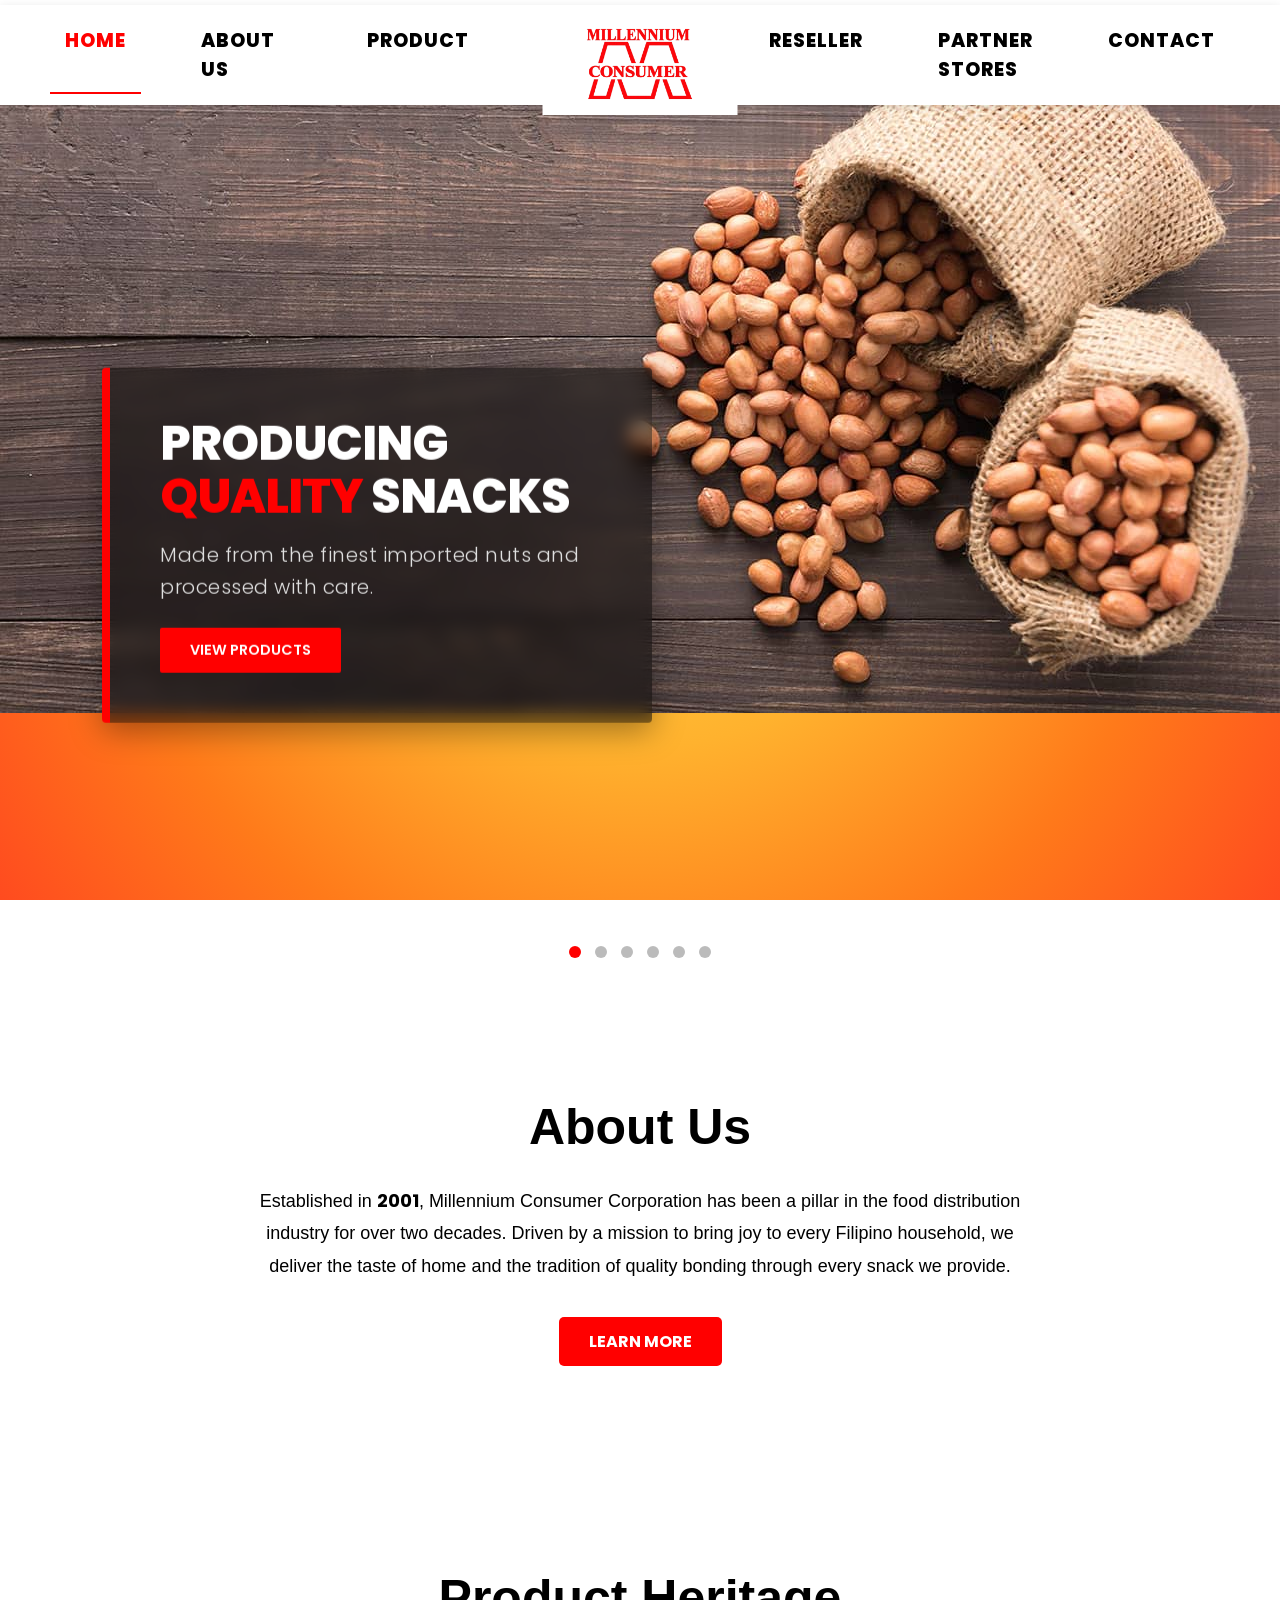
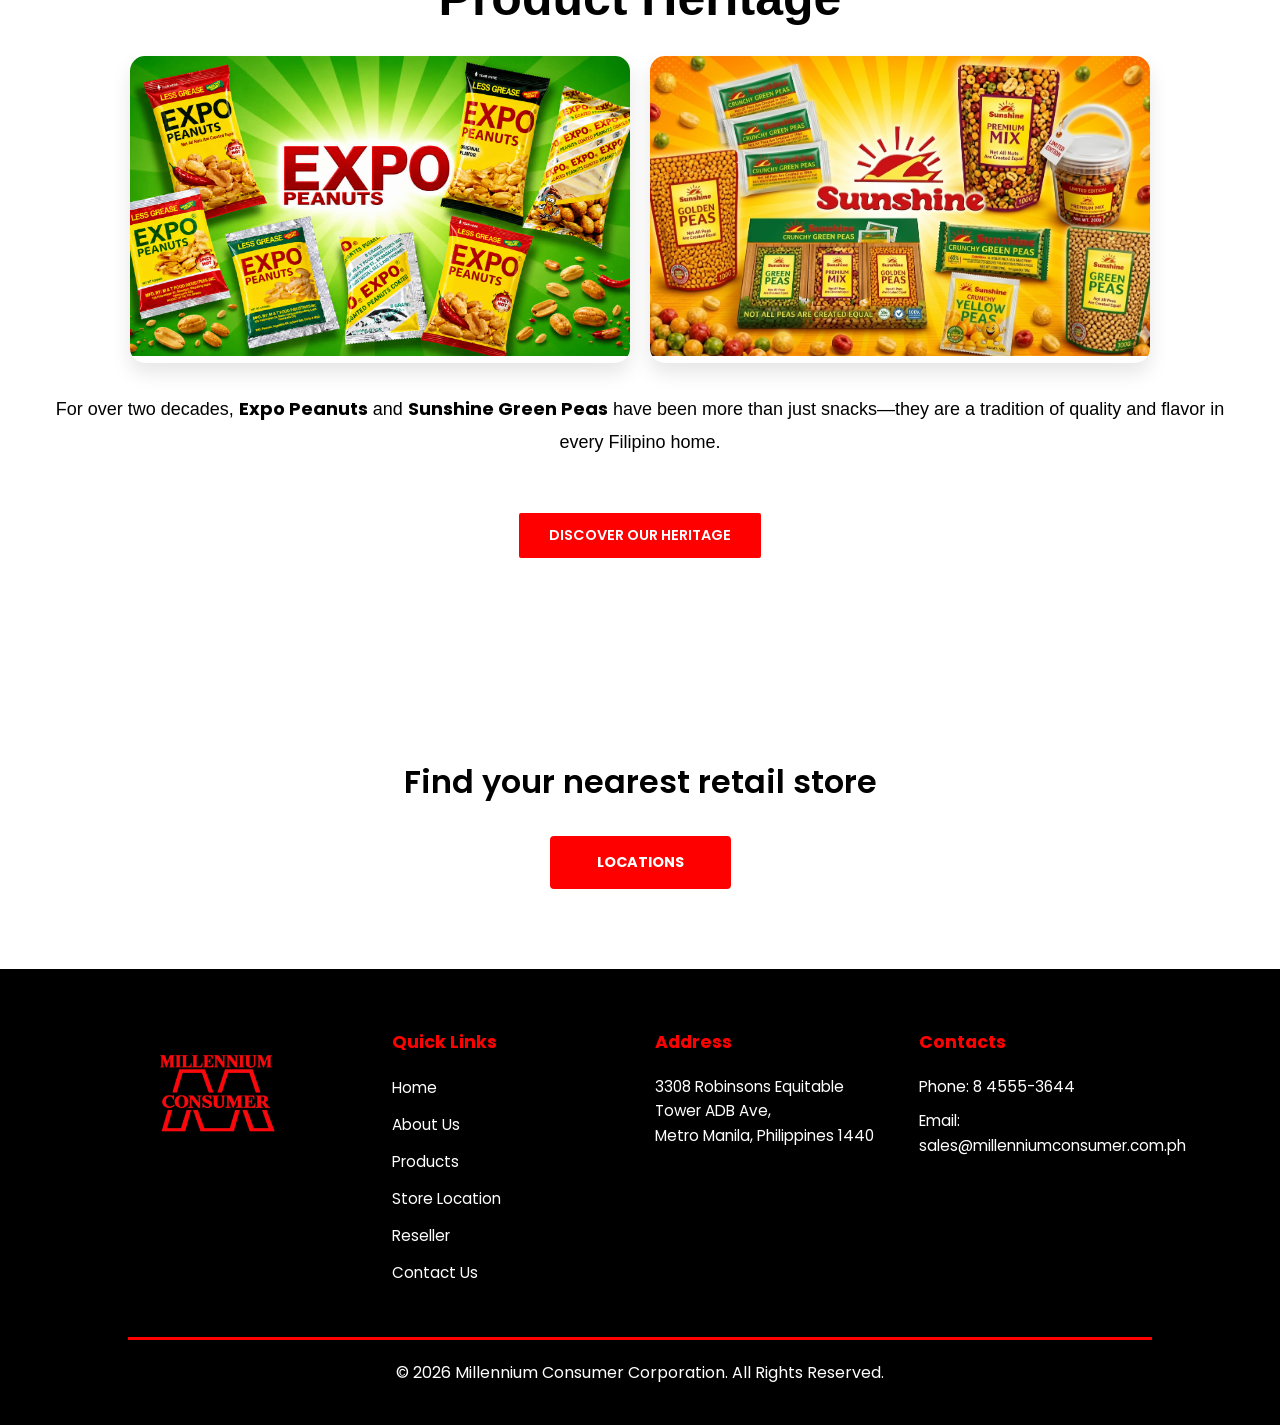
==== commit b105b59c: "Update index.html" ====
--- a/index.html
+++ b/index.html
@@ -1,435 +1,242 @@
 <!DOCTYPE html>
 <html lang="en">
 <head>
-    <meta charset="UTF-8">
-    <meta name="viewport" content="width=device-width, initial-scale=1.0">
-    <title>Millennium Consumer Corporation - Home</title>
-    <link rel="stylesheet" href="style.css">
-    <link rel="stylesheet" href="https://unicons.iconscout.com/release/v4.0.0/css/line.css">
-    <link href="https://fonts.googleapis.com/css2?family=Poppins:wght@300;600;800&display=swap" rel="stylesheet">
+<meta charset="UTF-8">
+<meta name="viewport" content="width=device-width, initial-scale=1.0">
+
+<title>Millennium Consumer Corporation - Home</title>
+
+<link rel="stylesheet" href="style.css">
+<link rel="stylesheet" href="https://unicons.iconscout.com/release/v4.0.0/css/line.css">
+<link href="https://fonts.googleapis.com/css2?family=Poppins:wght@300;600;800&display=swap" rel="stylesheet">
 </head>
+
 <body>
-    <header class="header">
-    <nav class="nav_container">
-        <meta name="viewport" content="width=device-width, initial-scale=1.0">
-        
-        <div class="hamburger_menu" id="hamburgerMenu">
-            <span></span>
-            <span></span>
-            <span></span>
-        </div>
-
-        <div class="nav_group left">
-            <a href="index.html" class="nav_link active">HOME</a>
-            <a href="about.html" class="nav_link">ABOUT US</a>
-            <a href="products.html" class="nav_link">PRODUCT</a> </div>
-
-        <div class="nav_logo">
-            <a href="index.html">
-                <img src="logo.png" alt="Millennium Logo">
-            </a>
-        </div>
-
-        <div class="nav_group right">
-            <a href="reseller.html" class="nav_link">RESELLER</a>
-            <a href="partnerstores.html" class="nav_link">PARTNER STORES</a>
-            <a href="contact.html" class="nav_link">CONTACT</a>
-        </div>
-
-    </nav>
-
-    <div class="mobile_drawer" id="mobileDrawer">
-        <a href="index.html" class="mobile_nav_link active">HOME</a>
-        <a href="about.html" class="mobile_nav_link">ABOUT US</a>
-        <a href="products.html" class="mobile_nav_link">PRODUCT</a>
-        <a href="reseller.html" class="mobile_nav_link">RESELLER</a>
-        <a href="partnerstores.html" class="mobile_nav_link">PARTNER STORES</a>
-        <a href="contact.html" class="mobile_nav_link">CONTACT</a>
-    </div>
+
+<header class="header">
+<nav class="nav_container">
+
+<div class="hamburger_menu" id="hamburgerMenu">
+<span></span>
+<span></span>
+<span></span>
+</div>
+
+<div class="nav_group left">
+<a href="index.html" class="nav_link active">HOME</a>
+<a href="about.html" class="nav_link">ABOUT US</a>
+<a href="products.html" class="nav_link">PRODUCT</a>
+</div>
+
+<div class="nav_logo">
+<a href="index.html">
+<img src="logo.png" alt="Millennium Logo">
+</a>
+</div>
+
+<div class="nav_group right">
+<a href="reseller.html" class="nav_link">RESELLER</a>
+<a href="partnerstores.html" class="nav_link">PARTNER STORES</a>
+<a href="contact.html" class="nav_link">CONTACT</a>
+</div>
+
+</nav>
+
+<div class="mobile_drawer" id="mobileDrawer">
+<a href="index.html" class="mobile_nav_link active">HOME</a>
+<a href="about.html" class="mobile_nav_link">ABOUT US</a>
+<a href="products.html" class="mobile_nav_link">PRODUCT</a>
+<a href="reseller.html" class="mobile_nav_link">RESELLER</a>
+<a href="partnerstores.html" class="mobile_nav_link">PARTNER STORES</a>
+<a href="contact.html" class="mobile_nav_link">CONTACT</a>
+</div>
 </header>
 
-    <!-- Home Section -->
-    <section class="home">
-        <div class="slider_container">
-            <!-- Slide 1 -->
-            <div class="mySlides fade">
-                <img src="slider/slider3-min.jpg" style="width: 100%;" alt="Expo Peanuts">
-                <div class="slide_text">
-                    <h2>Producing <span style="color: #FF0000;">Quality</span> Snacks</h2>
-                    <p>Made from the finest imported nuts and processed with care.</p>
-                    <a href="products.html" class="slide_btn">View Products</a>
-                </div>
-            </div>
-
-            <!-- Slide 2 -->
-            <div class="mySlides fade">
-                <img src="slider/slider2.jpg" alt="Sunshine Peas">
-                <div class="slide_text">
-                    <h2>Your Daily <span style="color: #FF0000;">Crunch </span> Partner</h2>
-                    <p>Discover the perfect blend of taste and quality with our Sunshine Crunchy Green Peas and Expo Peanuts.</p>
-                    <a href="products.html" class="slide_btn">Explore Our Products</a>
-                </div>
-            </div>
-
-            <!-- Slide 3 -->
-            <div class="mySlides fade">
-                <img src="slider/slider1-min.jpg" style="width: 100%;" alt="Sunshine Peas">
-                <div class="slide_text">
-                    <h2>Pure <span style="color: #d4af37;">Golden</span> Goodness</h2>
-                    <p>Sourced from the finest farms, our Sunshine Crunchy Yellow Peas are roasted to perfection for that ultimate crunch.</p>
-                    <a href="products.html" class="slide_btn">Explore More</a>
-                </div>
-                </div>
-
-            <!-- Slide 4 -->
-            <div class="mySlides fade">
-                <img src="slider/slider4.png" style="width: 100%;" alt="Sunshine Peas">
-                </div>
-            </div>
-
-            <!-- Slide 5 -->
-            <div class="mySlides fade">
-                <img src="slider/slider5.jpg" style="width: 100%;" alt="Sunshine Peas">
-                </div>
-            </div>
-
-            <!-- Slide 6: Special Center Design for Reseller -->
-            <div class="mySlides fade">
-            <!-- Siguraduhing walang extra spaces o tags sa paligid ng img -->
-                <img src="slider/slider6.png" alt="Become Our Partner">
-    
-                <div class="slide_text_center">
-                <h2>Become Our <span style="color: #ffcc00;">Partner</span></h2>
-                <p>Join our growing network of distributors and resellers nationwide.</p>
-                <a href="reseller.html" class="slide_btn">Become a Reseller</a>
-                <br><br>
-        <p class="sub_text">We are looking for distributors!</p>
-    </div>
-</div>
-
-            <!-- Navigation Dots -->
-            <div class="dots_container">
-                <span class="dot" onclick="currentSlide(1)"></span>
-                <span class="dot" onclick="currentSlide(2)"></span>
-                <span class="dot" onclick="currentSlide(3)"></span>
-                <span class="dot" onclick="currentSlide(4)"></span>
-                <span class="dot" onclick="currentSlide(5)"></span>
-                <span class="dot" onclick="currentSlide(6)"></span>
-            </div>
-        </div>
-                
-    </section>
-
-    <!-- ABOUT PREVIEW SECTION ON HOME -->
+
+<!-- Home Section -->
+<section class="home">
+<div class="slider_container">
+
+<!-- Slide 1 -->
+<div class="mySlides fade">
+<img src="slider/slider3-min.jpg" style="width:100%;" alt="Expo Peanuts">
+<div class="slide_text">
+<h2>Producing <span style="color:#FF0000;">Quality</span> Snacks</h2>
+<p>Made from the finest imported nuts and processed with care.</p>
+<a href="products.html" class="slide_btn">View Products</a>
+</div>
+</div>
+
+<!-- Slide 2 -->
+<div class="mySlides fade">
+<img src="slider/slider2.jpg" style="width:100%;" alt="Sunshine Peas">
+<div class="slide_text">
+<h2>Your Daily <span style="color:#FF0000;">Crunch</span> Partner</h2>
+<p>Discover the perfect blend of taste and quality with our Sunshine Crunchy Green Peas and Expo Peanuts.</p>
+<a href="products.html" class="slide_btn">Explore Our Products</a>
+</div>
+</div>
+
+<!-- Slide 3 -->
+<div class="mySlides fade">
+<img src="slider/slider1-min.jpg" style="width:100%;" alt="Sunshine Peas">
+<div class="slide_text">
+<h2>Pure <span style="color:#d4af37;">Golden</span> Goodness</h2>
+<p>Sourced from the finest farms, our Sunshine Crunchy Yellow Peas are roasted to perfection for that ultimate crunch.</p>
+<a href="products.html" class="slide_btn">Explore More</a>
+</div>
+</div>
+
+<!-- Slide 4 -->
+<div class="mySlides fade">
+<img src="slider/slider4.png" style="width:100%;" alt="Sunshine Peas">
+</div>
+
+<!-- Slide 5 -->
+<div class="mySlides fade">
+<img src="slider/slider5.jpg" style="width:100%;" alt="Sunshine Peas">
+</div>
+
+<!-- Slide 6 -->
+<div class="mySlides fade">
+<img src="slider/slider6.png" style="width:100%;" alt="Become Our Partner">
+
+<div class="slide_text_center">
+<h2>Become Our <span style="color:#ffcc00;">Partner</span></h2>
+<p>Join our growing network of distributors and resellers nationwide.</p>
+<a href="reseller.html" class="slide_btn">Become a Reseller</a>
+<br><br>
+<p class="sub_text">We are looking for distributors!</p>
+</div>
+</div>
+
+<!-- Navigation Dots -->
+<div class="dots_container">
+<span class="dot" onclick="currentSlide(1)"></span>
+<span class="dot" onclick="currentSlide(2)"></span>
+<span class="dot" onclick="currentSlide(3)"></span>
+<span class="dot" onclick="currentSlide(4)"></span>
+<span class="dot" onclick="currentSlide(5)"></span>
+<span class="dot" onclick="currentSlide(6)"></span>
+</div>
+
+</div>
+</section>
+
+
+<!-- ABOUT PREVIEW SECTION -->
 <section class="about_preview">
-    <div class="container">
-        <div class="about_preview_content">
-            <!-- Stacked Header Style -->
-            <div class="stacked_header">
-                <span class="sub_title">OUR STORY</span>
-                <h2 class="main_title">About Us</h2>
-            </div>
-            
-            <p class="preview_text">
-                Established in <strong>2001</strong>, Millennium Consumer Corporation has been a pillar in the food distribution industry for over two decades. Driven by a mission to bring joy to every Filipino household, we deliver the taste of home and the tradition of quality bonding through every snack we provide.
-            </p>
-
-            <!-- Ito ang "Learn More" link na pupunta sa about.html -->
-            <a href="about.html" class="learn_more_btn">
-                Learn More <i class="fas fa-arrow-right"></i>
-            </a>
-        </div>
-    </div>
-</section>
-
-<!-- HISTORY PREVIEW SECTION ON HOME -->
+<div class="container">
+
+<div class="about_preview_content">
+
+<div class="stacked_header">
+<span class="sub_title">OUR STORY</span>
+<h2 class="main_title">About Us</h2>
+</div>
+
+<p class="preview_text">
+Established in <strong>2001</strong>, Millennium Consumer Corporation has been a pillar in the food distribution industry for over two decades.
+Driven by a mission to bring joy to every Filipino household, we deliver the taste of home and the tradition of quality bonding through every snack we provide.
+</p>
+
+<a href="about.html" class="learn_more_btn">
+Learn More
+</a>
+
+</div>
+</div>
+</section>
+
+
+<!-- HISTORY PREVIEW -->
 <section class="history_preview">
-    <div class="container">
-        <!-- Stacked Header Style para consistent -->
-        <div class="stacked_header">
-            <span class="sub_title">OUR LEGACY</span>
-            <h2 class="main_title">Product Heritage</h2>
-        </div>
-
-        <!-- Bagong Grid para sa colorful images -->
-        <div class="heritage_grid">
-            <div class="heritage_item">
-                <img src="img/expo-group.jpg" alt="Expo Peanuts Collection" class="heritage_img">
-            </div>
-            <div class="heritage_item">
-                <img src="img/sunshine-group.png" alt="Sunshine Green Peas Collection" class="heritage_img">
-            </div>
-        </div>
-
-        <div class="heritage_content_bottom">
-            <p class="preview_text">
-                For over two decades, <strong>Expo Peanuts</strong> and <strong>Sunshine Green Peas</strong> have been more than just snacks—they are a tradition of quality and flavor in every Filipino home. From our greaseless roasting process to our 100% fulfillment commitment, discover how we've built a legacy of trust.
-            </p>
-
-            <div class="heritage_action" style="text-align: center; padding: 20px 0;">
-                <a href="about.html#product-history" class="slide_btn">
-                    DISCOVER OUR HERITAGE <i class="fas fa-arrow-right"></i>
-                </a>
-            </div>
-        </div>
-    </div>
-</section>
-            <!-- EVOLUTION SECTION -->
-<section class="evolution_section" style="padding: 60px 0; background-color: #fff;">
-    <div class="container" style="display: flex; align-items: center; gap: 40px; flex-wrap: wrap;">
-        <div class="evolution_image" style="flex: 1; min-width: 300px;">
-            <img src="img/noon-ngayon.jpg" alt="Sunshine Evolution" style="width: 100%; border-radius: 15px; box-shadow: 0 10px 20px rgba(0,0,0,0.1);">
-        </div>
-        <div class="evolution_text" style="flex: 1; min-width: 300px;">
-            <span style="color: #f9f9f9; font-weight: 800; letter-spacing: 2px;">BRAND HERITAGE</span>
-            <h2 style="font-size: 2.5rem; margin: 10px 0;">Our <span style="color: #f9f9f9;">Evolution</span></h2>
-            <p style="color: #000000; line-height: 1.6;">Since 2001, we have grown alongside you. From the nostalgic days of the past to the fast-paced digital era of today, our commitment to quality remains unchanged. Sunshine Crunchy Green Peas continues to bring that classic taste to a whole new generation.</p>
-        </div>
-    </div>
-</section>
-
-<!-- LIFESTYLE SECTION -->
-<section class="lifestyle_section" style="padding: 60px 0; background-color: #f9f9f9;">
-    <div class="container" style="display: flex; align-items: center; gap: 40px; flex-wrap: wrap-reverse;">
-        <div class="lifestyle_text" style="flex: 1; min-width: 300px;">
-            <span style="color: #f9f9f9; font-weight: 800; letter-spacing: 2px;">LIFESTYLE</span>
-            <h2 style="font-size: 2.5rem; margin: 10px 0;">Your Partner in <span style="color: #f9f9f9;">Every Moment</span></h2>
-            <p style="color: #000000; line-height: 1.6;">Expo Peanuts is more than just a snack—it’s a part of your daily journey. Whether you're at work, creating art, or enjoying a break, we are proud to be your constant companion in every milestone.</p>
-        </div>
-        <div class="lifestyle_image" style="flex: 1; min-width: 300px;">
-            <img src="img/kasabay-sa-life.jpg" alt="Expo Lifestyle" style="width: 100%; border-radius: 15px; box-shadow: 0 10px 20px rgba(0,0,0,0.1);">
-        </div>
-    </div>
-</section>
-
-<section class="products-section">
-    <div class="container">
-        <!-- Header with navigation arrows -->
-        <div class="product-header">
-    <div class="title-group">
-        <p class="our-delicious">OUR DELICIOUS</p>
-        <h2 class="products-title">Products</h2>
-    </div>
-    
-    <div class="nav-arrows">
-        <button id="prevBtn" class="arrow-btn">←</button>
-        <button id="nextBtn" class="arrow-btn">→</button>
-    </div>
-</div>
-
-            <div class="product-grid" id="productGrid">
-            <!-- Example Card: Expo Spicy -->
-            <div class="product-card">
-                <div class="image-wrapper">
-                    <img src="products/SS100G.png" alt="Expo Spicy">
-                </div>
-                <div class="product-info">
-                    <h3>Sunshine Green Peas</h3>
-                    <p class="sizes">100 grams</p>
-                </div>
-            </div>
-
-            <!-- Example Card: Sunshine Green Peas -->
-            <div class="product-card">
-                <div class="image-wrapper">
-                    <img src="products/PMIX100G.png" alt="Sunshine Green Peas">
-                </div>
-                <div class="product-info">
-                    <h3>Sunshine Premium Mix</h3>
-                    <p class="sizes"> 100 grams</p>
-                </div>
-            </div>
-            
-            <!-- Example Card: Sunshine Green Peas -->
-            <div class="product-card">
-                <div class="image-wrapper">
-                    <img src="products/GP100.png" alt="Sunshine Green Peas">
-                </div>
-                <div class="product-info">
-                    <h3>Sunshine Golden Peas</h3>
-                    <p class="sizes"> 100 grams</p>
-                </div>
-            </div>
-    
-            <!-- Example Card: Sunshine Green Peas -->
-            <div class="product-card">
-                <div class="image-wrapper">
-                    <img src="products/TRIO.png" alt="Sunshine Green Peas">
-                </div>
-                <div class="product-info">
-                    <h3>Sunshine Trio Box</h3>
-                    <p class="sizes"> 6 in 1 Gift Box</p>
-                </div>
-            </div>
-
-            <!-- Example Card: Sunshine Green Peas -->
-            <div class="product-card">
-                <div class="image-wrapper">
-                    <img src="products/SS50G.png" alt="Sunshine Green Peas">
-                </div>
-                <div class="product-info">
-                    <h3>Sunshine Crunchy Grean Peas</h3>
-                    <p class="sizes"> 50 grams</p>
-                </div>
-            </div>
-
-            <!-- Example Card: Sunshine Green Peas -->
-            <div class="product-card">
-                <div class="image-wrapper">
-                    <img src="products/CP50G.png" alt="Sunshine Green Peas">
-                </div>
-                <div class="product-info">
-                    <h3>Expo Coated Peanuts</h3>
-                    <p class="sizes"> 50 grams</p>
-                </div>
-            </div>
-
-            <!-- Example Card: Sunshine Green Peas -->
-            <div class="product-card">
-                <div class="image-wrapper">
-                    <img src="products/GL50G.png" alt="Sunshine Green Peas">
-                </div>
-                <div class="product-info">
-                    <h3>Expo Greaseless Peanuts</h3>
-                    <p class="sizes"> 50 grams</p>
-                </div>
-            </div>
-
-            <!-- Example Card: Sunshine Green Peas -->
-            <div class="product-card">
-                <div class="image-wrapper">
-                    <img src="products/GLSH50G.png" alt="Sunshine Green Peas">
-                </div>
-                <div class="product-info">
-                    <h3>Expo Hot & Spicy Greaseless Peanuts</h3>
-                    <p class="sizes"> 50 grams</p>
-                </div>
-            </div>
-
-            <!-- Example Card: Sunshine Green Peas -->
-            <div class="product-card">
-                <div class="image-wrapper">
-                    <img src="products/SS10G.png" alt="Sunshine Green Peas">
-                </div>
-                <div class="product-info">
-                    <h3>Sunshine Crunchy Green Peas</h3>
-                    <p class="sizes"> 10 grams</p>
-                </div>
-            </div>
-
-            <!-- Example Card: Sunshine Green Peas -->
-            <div class="product-card">
-                <div class="image-wrapper">
-                    <img src="products/YP10G.png" alt="Sunshine Green Peas">
-                </div>
-                <div class="product-info">
-                    <h3>Sunshine Crunchy Yellow Peas</h3>
-                    <p class="sizes"> 10 grams</p>
-                </div>
-            </div>
-
-            <!-- Example Card: Sunshine Green Peas -->
-            <div class="product-card">
-                <div class="image-wrapper">
-                    <img src="products/CP8G.png" alt="Sunshine Green Peas">
-                </div>
-                <div class="product-info">
-                    <h3>Expo Coated Peanuts</h3>
-                    <p class="sizes"> 8 grams</p>
-                </div>
-            </div>
-
-            <!-- Example Card: Sunshine Green Peas -->
-            <div class="product-card">
-                <div class="image-wrapper">
-                    <img src="products/GL7G.png" alt="Sunshine Green Peas">
-                </div>
-                <div class="product-info">
-                    <h3>Expo Greaseless Peanuts</h3>
-                    <p class="sizes"> 7 grams</p>
-                </div>
-            </div>
-
-            <!-- Example Card: Sunshine Green Peas -->
-            <div class="product-card">
-                <div class="image-wrapper">
-                    <img src="products/GLSH7G.png" alt="Sunshine Green Peas">
-                </div>
-                <div class="product-info">
-                    <h3>Expo Hot & Spicy Greaseless Peanuts</h3>
-                    <p class="sizes"> 7 grams</p>
-                </div>
-            </div>
-
-            <!-- Example Card: Sunshine Green Peas -->
-            <div class="product-card">
-                <div class="image-wrapper">
-                    <img src="products/JAR250G.png" alt="Sunshine Green Peas">
-                </div>
-                <div class="product-info">
-                    <h3>Sunshine Premium Mix </h3>
-                    <p class="sizes"> 250 grams</p>
-                </div>
-            </div>
-
-        </div>
-    </div>
-</section>
-
+<div class="container">
+
+<div class="stacked_header">
+<span class="sub_title">OUR LEGACY</span>
+<h2 class="main_title">Product Heritage</h2>
+</div>
+
+<div class="heritage_grid">
+<div class="heritage_item">
+<img src="img/expo-group.jpg" alt="Expo Peanuts Collection" class="heritage_img">
+</div>
+
+<div class="heritage_item">
+<img src="img/sunshine-group.png" alt="Sunshine Green Peas Collection" class="heritage_img">
+</div>
+</div>
+
+<div class="heritage_content_bottom">
+<p class="preview_text">
+For over two decades, <strong>Expo Peanuts</strong> and <strong>Sunshine Green Peas</strong> have been more than just snacks—they are a tradition of quality and flavor in every Filipino home.
+</p>
+
+<div class="heritage_action" style="text-align:center;padding:20px 0;">
+<a href="about.html#product-history" class="slide_btn">
+DISCOVER OUR HERITAGE
+</a>
+</div>
+
+</div>
+</div>
+</section>
+
+
+<!-- STORE LOCATOR -->
 <section class="store_locator_banner">
-    <div class="banner_content">
-        <h2>Find your nearest retail store</h2>
-        <!-- Link to your Partner Stores page -->
-        <a href="partnerstores.html" class="slide_btn">LOCATIONS</a>
-    </div>
-</section>
-
-    <footer class="footer_section">
-    <div class="footer_container">
-        <!-- Column 1: Logo -->
-        <div class="footer_column logo_col">
-            <img src="logo.png" alt="Millennium Logo" class="footer_logo">
-        </div>
-
-        <!-- Column 2: Quick Links -->
-        <div class="footer_column">
-            <h4>Quick Links</h4>
-            <div class="links_grid">
-                <ul>
-                    <li><a href="index.html">Home</a></li>
-                    <li><a href="about.html">About Us</a></li>
-                    <li><a href="products.html">Products</a></li>
-                </ul>
-                <ul>
-                    <li><a href="partnerstores.html">Store Location</a></li>
-                    <li><a href="reseller.html">Reseller</a></li>
-                    <li><a href="contact.html">Contact Us</a></li>
-                </ul>
-            </div>
-        </div>
-
-        <!-- Column 3: Address -->
-        <div class="footer_column">
-            <h4>Address</h4>
-            <p>3308 Robinsons Equitable Tower ADB Ave,<br>
-               Metro Manila, Philippines 1440</p>
-        </div>
-
-        <!-- Column 4: Contacts -->
-        <div class="footer_column">
-            <h4>Contacts</h4>
-            <p>Phone: 8 4555-3644</p>
-            <p>Fax: +63 (2) 8765-4321</p>
-            <p>Email: sales@millenniumconsumer.com.ph</p>
-        </div>
-    </div>
-
-    <footer class="footer">
-        <div class="footer_content">
-            <p>&copy; 2026 Millennium Consumer Corporation. All Rights Reserved.</p>
-        </div>
-    </footer>
-
-    <script src="script.js"></script>
+<div class="banner_content">
+<h2>Find your nearest retail store</h2>
+<a href="partnerstores.html" class="slide_btn">LOCATIONS</a>
+</div>
+</section>
+
+
+<!-- FOOTER -->
+<footer class="footer_section">
+
+<div class="footer_container">
+
+<div class="footer_column logo_col">
+<img src="logo.png" alt="Millennium Logo" class="footer_logo">
+</div>
+
+<div class="footer_column">
+<h4>Quick Links</h4>
+<ul>
+<li><a href="index.html">Home</a></li>
+<li><a href="about.html">About Us</a></li>
+<li><a href="products.html">Products</a></li>
+<li><a href="partnerstores.html">Store Location</a></li>
+<li><a href="reseller.html">Reseller</a></li>
+<li><a href="contact.html">Contact Us</a></li>
+</ul>
+</div>
+
+<div class="footer_column">
+<h4>Address</h4>
+<p>
+3308 Robinsons Equitable Tower ADB Ave,<br>
+Metro Manila, Philippines 1440
+</p>
+</div>
+
+<div class="footer_column">
+<h4>Contacts</h4>
+<p>Phone: 8 4555-3644</p>
+<p>Email: sales@millenniumconsumer.com.ph</p>
+</div>
+
+</div>
+
+<div class="footer">
+<p>&copy; 2026 Millennium Consumer Corporation. All Rights Reserved.</p>
+</div>
+
+</footer>
+
+<script src="script.js"></script>
+
 </body>
 </html>
--- a/style.css
+++ b/style.css
@@ -3269,4 +3269,28 @@
     .hamburger_menu.open_icon span:nth-child(3) {
         transform: translateY(-9px) rotate(-45deg) !important;
     }
+}
+
+/* ===== MOBILE FIX ===== */
+@media (max-width:768px){
+
+.row{
+flex-direction:column;
+}
+
+nav{
+flex-direction:column;
+align-items:center;
+}
+
+img{
+max-width:100%;
+height:auto;
+}
+
+.container{
+width:100%;
+padding:15px;
+}
+
 }
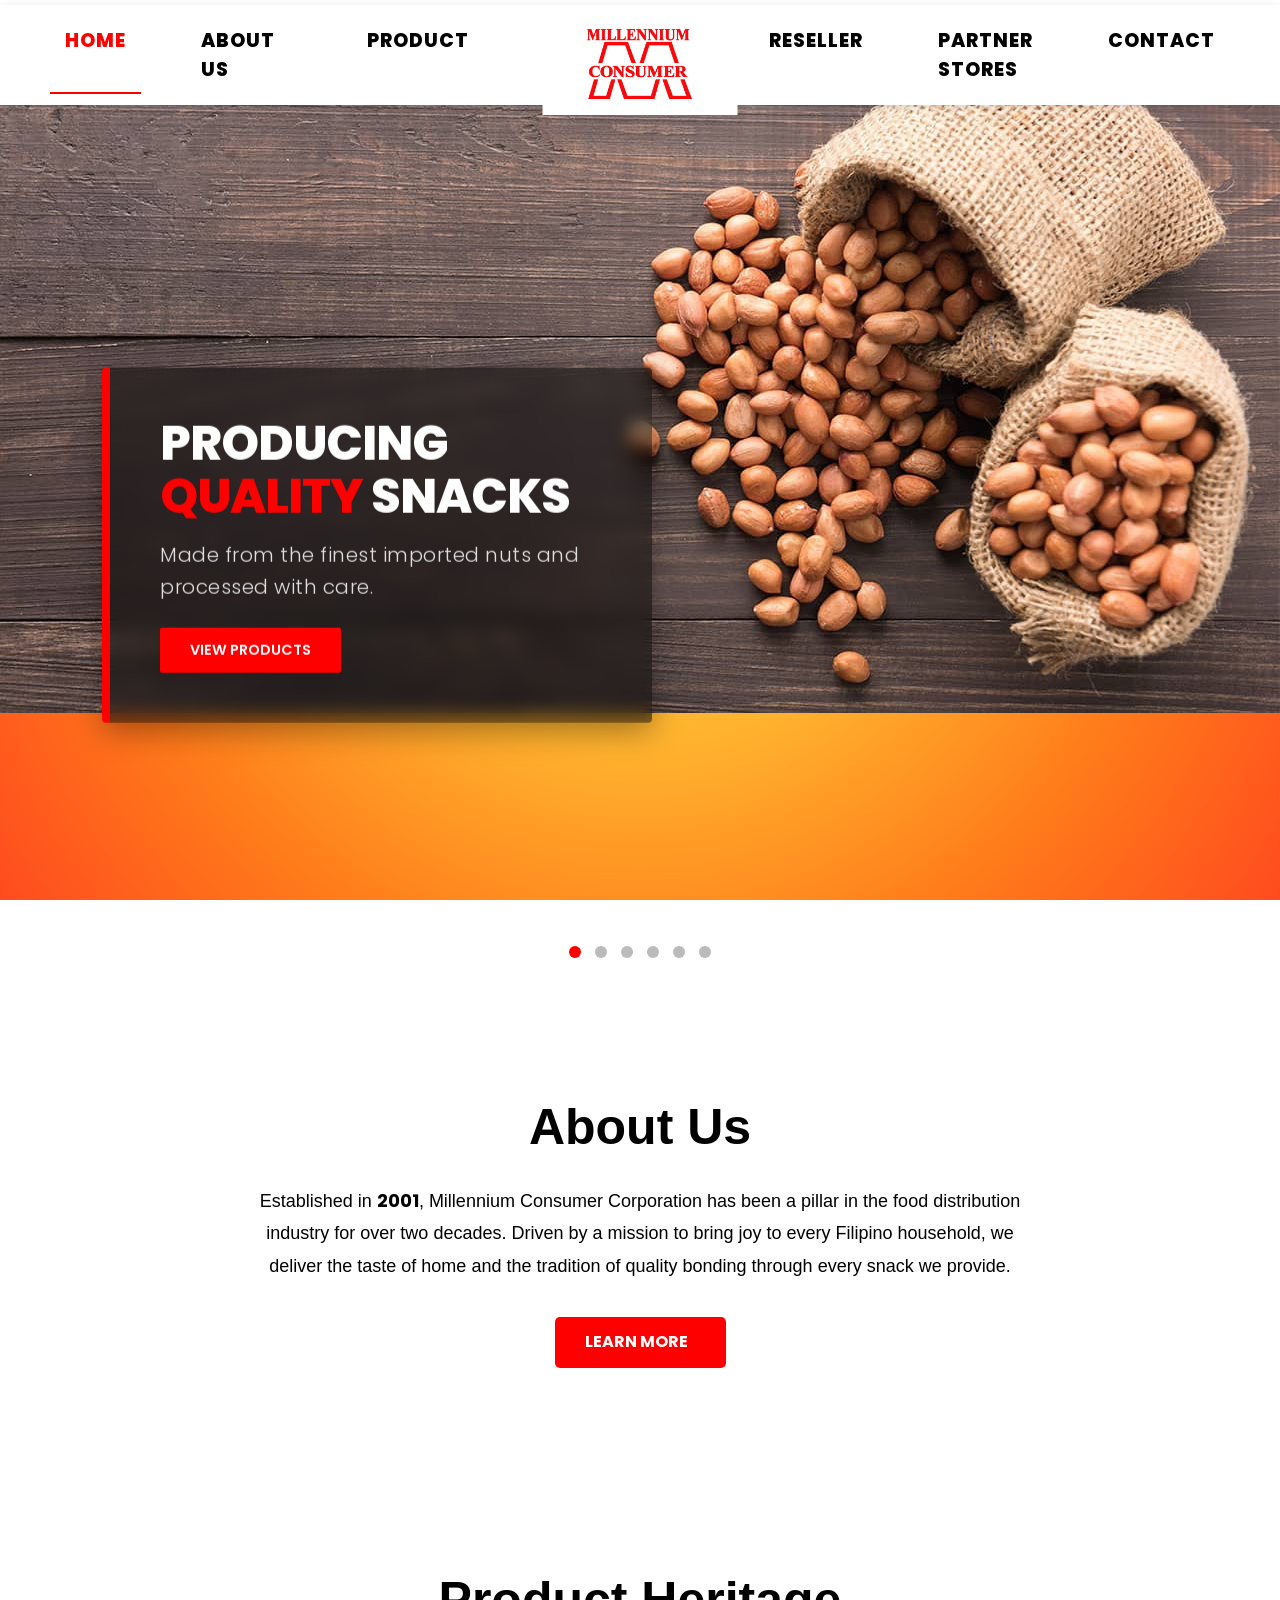
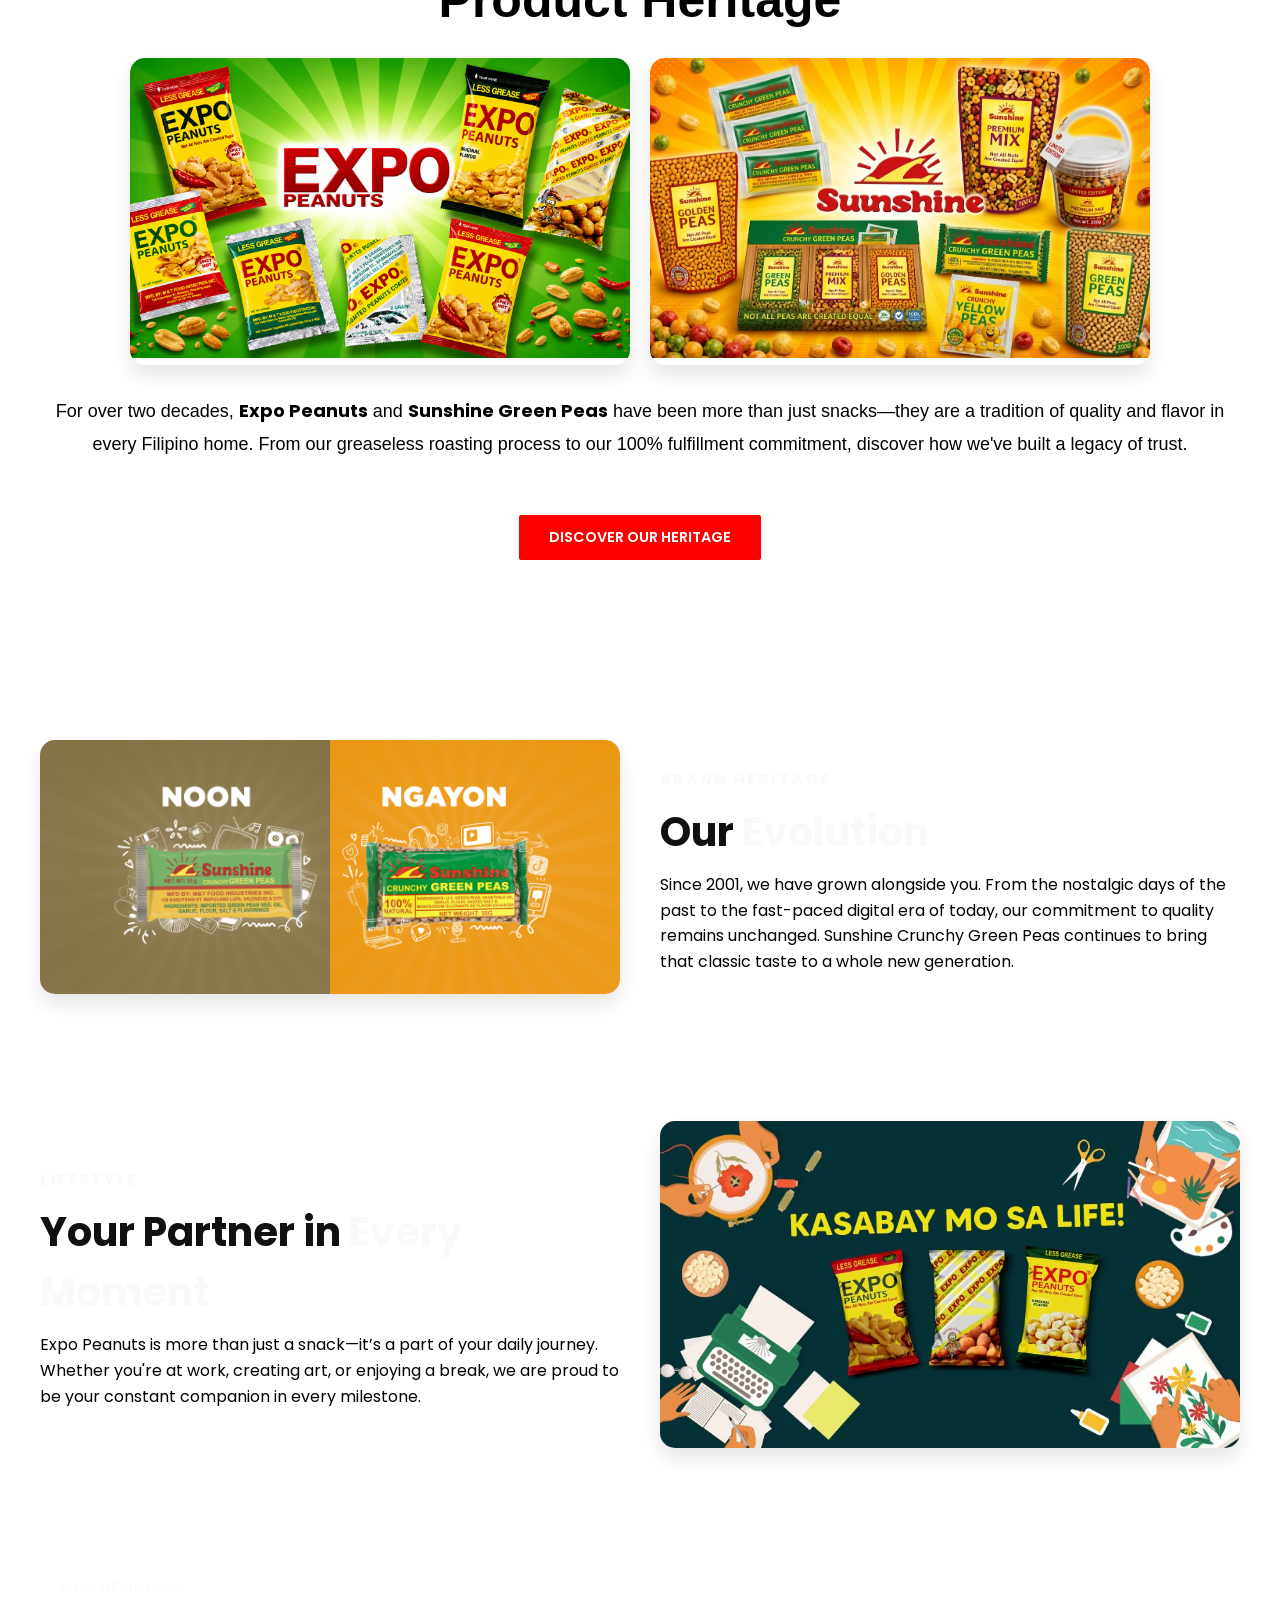
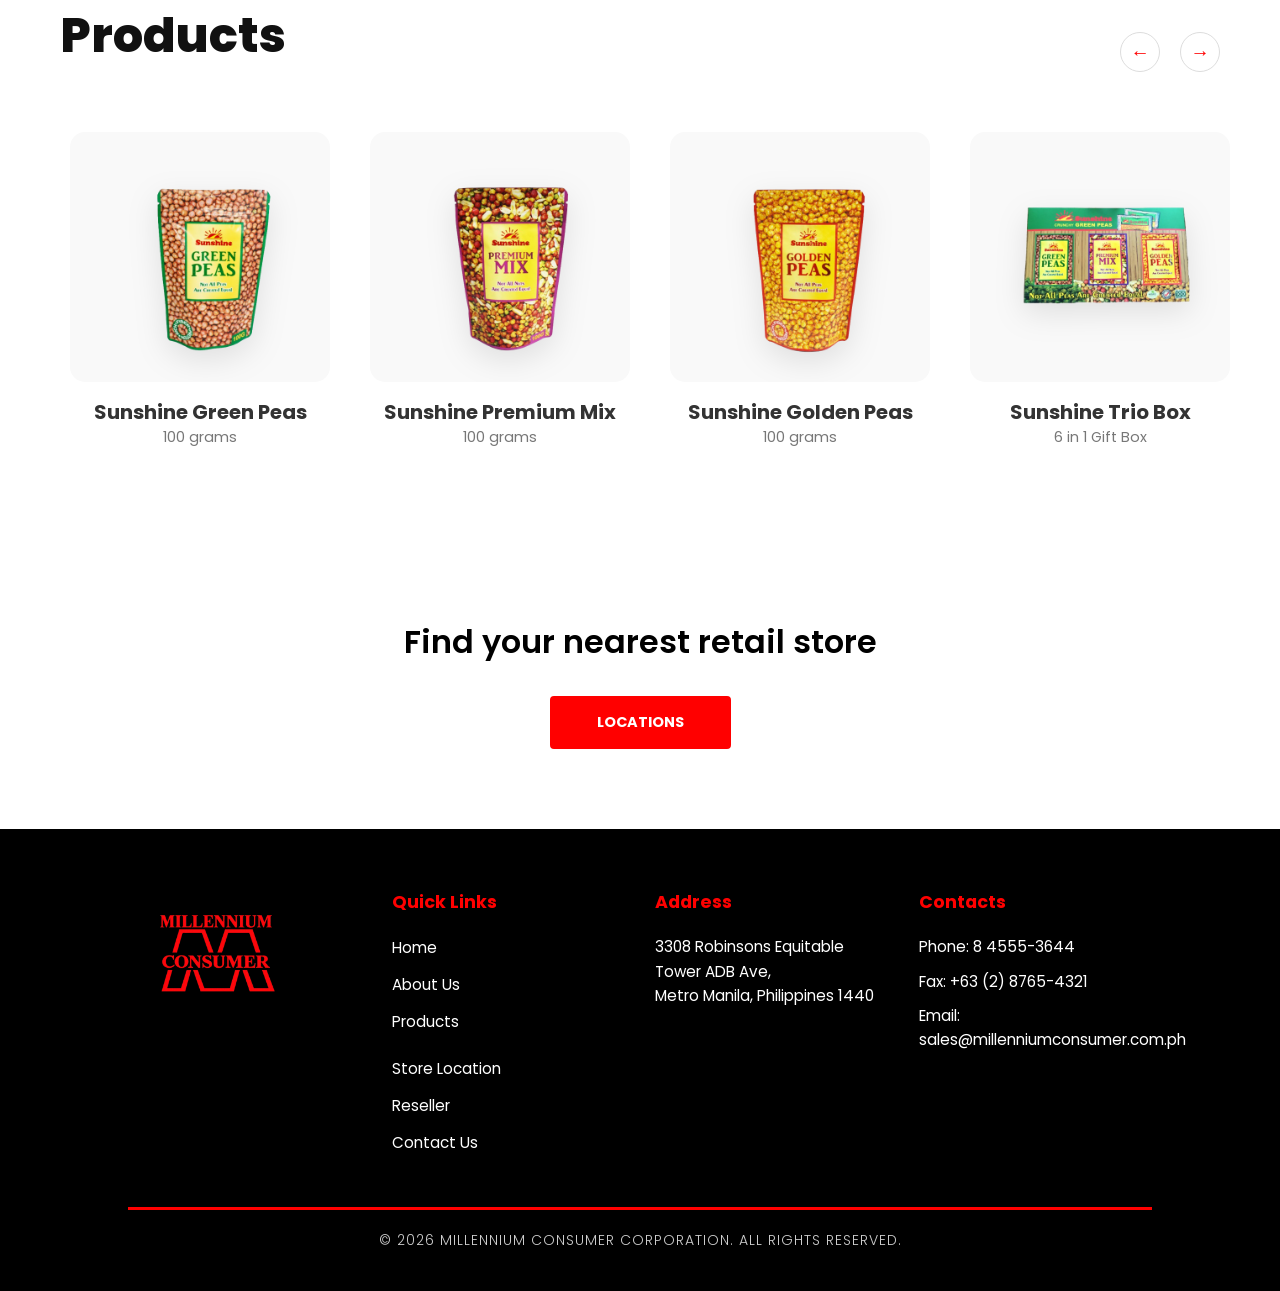
==== commit 763bda51: "inayos ang header at hamburger menu" ====
--- a/index.html
+++ b/index.html
@@ -1,242 +1,417 @@
 <!DOCTYPE html>
 <html lang="en">
 <head>
-<meta charset="UTF-8">
-<meta name="viewport" content="width=device-width, initial-scale=1.0">
-
-<title>Millennium Consumer Corporation - Home</title>
-
-<link rel="stylesheet" href="style.css">
-<link rel="stylesheet" href="https://unicons.iconscout.com/release/v4.0.0/css/line.css">
-<link href="https://fonts.googleapis.com/css2?family=Poppins:wght@300;600;800&display=swap" rel="stylesheet">
+    <meta charset="UTF-8">
+    <meta name="viewport" content="width=device-width, initial-scale=1.0">
+    <title>Millennium Consumer Corporation - Home</title>
+    <link rel="stylesheet" href="style.css">
+    <link rel="stylesheet" href="https://unicons.iconscout.com/release/v4.0.0/css/line.css">
+    <link href="https://fonts.googleapis.com/css2?family=Poppins:wght@300;600;800&display=swap" rel="stylesheet">
 </head>
-
 <body>
-
-<header class="header">
-<nav class="nav_container">
-
-<div class="hamburger_menu" id="hamburgerMenu">
-<span></span>
-<span></span>
-<span></span>
+    <header class="header">
+    <nav class="nav_container">
+        <meta name="viewport" content="width=device-width, initial-scale=1.0">
+        <div class="nav_group left">
+            <a href="index.html" class="nav_link active">HOME</a>
+            <a href="about.html" class="nav_link">ABOUT US</a>
+            <a href="products.html" class="nav_link">PRODUCT</a> </div>
+
+        <div class="nav_logo">
+            <a href="index.html">
+                <img src="logo.png" alt="Millennium Logo">
+            </a>
+        </div>
+
+        <div class="nav_group right">
+            <a href="reseller.html" class="nav_link">RESELLER</a>
+            <a href="partnerstores.html" class="nav_link">PARTNER STORES</a>
+            <a href="contact.html" class="nav_link">CONTACT</a>
+        </div>
+
+    </nav>
+</header>
+
+    <!-- Home Section -->
+    <section class="home">
+        <div class="slider_container">
+            <!-- Slide 1 -->
+            <div class="mySlides fade">
+                <img src="slider/slider3-min.jpg" style="width: 100%;" alt="Expo Peanuts">
+                <div class="slide_text">
+                    <h2>Producing <span style="color: #FF0000;">Quality</span> Snacks</h2>
+                    <p>Made from the finest imported nuts and processed with care.</p>
+                    <a href="products.html" class="slide_btn">View Products</a>
+                </div>
+            </div>
+
+            <!-- Slide 2 -->
+            <div class="mySlides fade">
+                <img src="slider/slider2.jpg" alt="Sunshine Peas">
+                <div class="slide_text">
+                    <h2>Your Daily <span style="color: #FF0000;">Crunch </span> Partner</h2>
+                    <p>Discover the perfect blend of taste and quality with our Sunshine Crunchy Green Peas and Expo Peanuts.</p>
+                    <a href="products.html" class="slide_btn">Explore Our Products</a>
+                </div>
+            </div>
+
+            <!-- Slide 3 -->
+            <div class="mySlides fade">
+                <img src="slider/slider1-min.jpg" style="width: 100%;" alt="Sunshine Peas">
+                <div class="slide_text">
+                    <h2>Pure <span style="color: #d4af37;">Golden</span> Goodness</h2>
+                    <p>Sourced from the finest farms, our Sunshine Crunchy Yellow Peas are roasted to perfection for that ultimate crunch.</p>
+                    <a href="products.html" class="slide_btn">Explore More</a>
+                </div>
+                </div>
+
+            <!-- Slide 4 -->
+            <div class="mySlides fade">
+                <img src="slider/slider4.png" style="width: 100%;" alt="Sunshine Peas">
+                </div>
+
+            <!-- Slide 5 -->
+            <div class="mySlides fade">
+                <img src="slider/slider5.jpg" style="width: 100%;" alt="Sunshine Peas">
+            </div>
+
+            <!-- Slide 6: Special Center Design for Reseller -->
+            <div class="mySlides fade">
+            <!-- Siguraduhing walang extra spaces o tags sa paligid ng img -->
+                <img src="slider/slider6.png" alt="Become Our Partner">
+    
+                <div class="slide_text_center">
+                <h2>Become Our <span style="color: #ffcc00;">Partner</span></h2>
+                <p>Join our growing network of distributors and resellers nationwide.</p>
+                <a href="reseller.html" class="slide_btn">Become a Reseller</a>
+                <br><br>
+        <p class="sub_text">We are looking for distributors!</p>
+    </div>
 </div>
 
-<div class="nav_group left">
-<a href="index.html" class="nav_link active">HOME</a>
-<a href="about.html" class="nav_link">ABOUT US</a>
-<a href="products.html" class="nav_link">PRODUCT</a>
+            <!-- Navigation Dots -->
+            <div class="dots_container">
+                <span class="dot" onclick="currentSlide(1)"></span>
+                <span class="dot" onclick="currentSlide(2)"></span>
+                <span class="dot" onclick="currentSlide(3)"></span>
+                <span class="dot" onclick="currentSlide(4)"></span>
+                <span class="dot" onclick="currentSlide(5)"></span>
+                <span class="dot" onclick="currentSlide(6)"></span>
+            </div>
+        </div>
+                
+    </section>
+
+    <!-- ABOUT PREVIEW SECTION ON HOME -->
+<section class="about_preview">
+    <div class="container">
+        <div class="about_preview_content">
+            <!-- Stacked Header Style -->
+            <div class="stacked_header">
+                <span class="sub_title">OUR STORY</span>
+                <h2 class="main_title">About Us</h2>
+            </div>
+            
+            <p class="preview_text">
+                Established in <strong>2001</strong>, Millennium Consumer Corporation has been a pillar in the food distribution industry for over two decades. Driven by a mission to bring joy to every Filipino household, we deliver the taste of home and the tradition of quality bonding through every snack we provide.
+            </p>
+
+            <!-- Ito ang "Learn More" link na pupunta sa about.html -->
+            <a href="about.html" class="learn_more_btn">
+                Learn More <i class="fas fa-arrow-right"></i>
+            </a>
+        </div>
+    </div>
+</section>
+
+<!-- HISTORY PREVIEW SECTION ON HOME -->
+<section class="history_preview">
+    <div class="container">
+        <!-- Stacked Header Style para consistent -->
+        <div class="stacked_header">
+            <span class="sub_title">OUR LEGACY</span>
+            <h2 class="main_title">Product Heritage</h2>
+        </div>
+
+        <!-- Bagong Grid para sa colorful images -->
+        <div class="heritage_grid">
+            <div class="heritage_item">
+                <img src="img/expo-group.jpg" alt="Expo Peanuts Collection" class="heritage_img">
+            </div>
+            <div class="heritage_item">
+                <img src="img/sunshine-group.png" alt="Sunshine Green Peas Collection" class="heritage_img">
+            </div>
+        </div>
+
+        <div class="heritage_content_bottom">
+            <p class="preview_text">
+                For over two decades, <strong>Expo Peanuts</strong> and <strong>Sunshine Green Peas</strong> have been more than just snacks—they are a tradition of quality and flavor in every Filipino home. From our greaseless roasting process to our 100% fulfillment commitment, discover how we've built a legacy of trust.
+            </p>
+
+            <div class="heritage_action" style="text-align: center; padding: 20px 0;">
+                <a href="about.html#product-history" class="slide_btn">
+                    DISCOVER OUR HERITAGE <i class="fas fa-arrow-right"></i>
+                </a>
+            </div>
+        </div>
+    </div>
+</section>
+            <!-- EVOLUTION SECTION -->
+<section class="evolution_section" style="padding: 60px 0; background-color: #fff;">
+    <div class="container" style="display: flex; align-items: center; gap: 40px; flex-wrap: wrap;">
+        <div class="evolution_image" style="flex: 1; min-width: 300px;">
+            <img src="img/noon-ngayon.jpg" alt="Sunshine Evolution" style="width: 100%; border-radius: 15px; box-shadow: 0 10px 20px rgba(0,0,0,0.1);">
+        </div>
+        <div class="evolution_text" style="flex: 1; min-width: 300px;">
+            <span style="color: #f9f9f9; font-weight: 800; letter-spacing: 2px;">BRAND HERITAGE</span>
+            <h2 style="font-size: 2.5rem; margin: 10px 0;">Our <span style="color: #f9f9f9;">Evolution</span></h2>
+            <p style="color: #000000; line-height: 1.6;">Since 2001, we have grown alongside you. From the nostalgic days of the past to the fast-paced digital era of today, our commitment to quality remains unchanged. Sunshine Crunchy Green Peas continues to bring that classic taste to a whole new generation.</p>
+        </div>
+    </div>
+</section>
+
+<!-- LIFESTYLE SECTION -->
+<section class="lifestyle_section" style="padding: 60px 0; background-color: #f9f9f9;">
+    <div class="container" style="display: flex; align-items: center; gap: 40px; flex-wrap: wrap-reverse;">
+        <div class="lifestyle_text" style="flex: 1; min-width: 300px;">
+            <span style="color: #f9f9f9; font-weight: 800; letter-spacing: 2px;">LIFESTYLE</span>
+            <h2 style="font-size: 2.5rem; margin: 10px 0;">Your Partner in <span style="color: #f9f9f9;">Every Moment</span></h2>
+            <p style="color: #000000; line-height: 1.6;">Expo Peanuts is more than just a snack—it’s a part of your daily journey. Whether you're at work, creating art, or enjoying a break, we are proud to be your constant companion in every milestone.</p>
+        </div>
+        <div class="lifestyle_image" style="flex: 1; min-width: 300px;">
+            <img src="img/kasabay-sa-life.jpg" alt="Expo Lifestyle" style="width: 100%; border-radius: 15px; box-shadow: 0 10px 20px rgba(0,0,0,0.1);">
+        </div>
+    </div>
+</section>
+
+<section class="products-section">
+    <div class="container">
+        <!-- Header with navigation arrows -->
+        <div class="product-header">
+    <div class="title-group">
+        <p class="our-delicious">OUR DELICIOUS</p>
+        <h2 class="products-title">Products</h2>
+    </div>
+    
+    <div class="nav-arrows">
+        <button id="prevBtn" class="arrow-btn">←</button>
+        <button id="nextBtn" class="arrow-btn">→</button>
+    </div>
 </div>
 
-<div class="nav_logo">
-<a href="index.html">
-<img src="logo.png" alt="Millennium Logo">
-</a>
-</div>
-
-<div class="nav_group right">
-<a href="reseller.html" class="nav_link">RESELLER</a>
-<a href="partnerstores.html" class="nav_link">PARTNER STORES</a>
-<a href="contact.html" class="nav_link">CONTACT</a>
-</div>
-
-</nav>
-
-<div class="mobile_drawer" id="mobileDrawer">
-<a href="index.html" class="mobile_nav_link active">HOME</a>
-<a href="about.html" class="mobile_nav_link">ABOUT US</a>
-<a href="products.html" class="mobile_nav_link">PRODUCT</a>
-<a href="reseller.html" class="mobile_nav_link">RESELLER</a>
-<a href="partnerstores.html" class="mobile_nav_link">PARTNER STORES</a>
-<a href="contact.html" class="mobile_nav_link">CONTACT</a>
-</div>
-</header>
-
-
-<!-- Home Section -->
-<section class="home">
-<div class="slider_container">
-
-<!-- Slide 1 -->
-<div class="mySlides fade">
-<img src="slider/slider3-min.jpg" style="width:100%;" alt="Expo Peanuts">
-<div class="slide_text">
-<h2>Producing <span style="color:#FF0000;">Quality</span> Snacks</h2>
-<p>Made from the finest imported nuts and processed with care.</p>
-<a href="products.html" class="slide_btn">View Products</a>
-</div>
-</div>
-
-<!-- Slide 2 -->
-<div class="mySlides fade">
-<img src="slider/slider2.jpg" style="width:100%;" alt="Sunshine Peas">
-<div class="slide_text">
-<h2>Your Daily <span style="color:#FF0000;">Crunch</span> Partner</h2>
-<p>Discover the perfect blend of taste and quality with our Sunshine Crunchy Green Peas and Expo Peanuts.</p>
-<a href="products.html" class="slide_btn">Explore Our Products</a>
-</div>
-</div>
-
-<!-- Slide 3 -->
-<div class="mySlides fade">
-<img src="slider/slider1-min.jpg" style="width:100%;" alt="Sunshine Peas">
-<div class="slide_text">
-<h2>Pure <span style="color:#d4af37;">Golden</span> Goodness</h2>
-<p>Sourced from the finest farms, our Sunshine Crunchy Yellow Peas are roasted to perfection for that ultimate crunch.</p>
-<a href="products.html" class="slide_btn">Explore More</a>
-</div>
-</div>
-
-<!-- Slide 4 -->
-<div class="mySlides fade">
-<img src="slider/slider4.png" style="width:100%;" alt="Sunshine Peas">
-</div>
-
-<!-- Slide 5 -->
-<div class="mySlides fade">
-<img src="slider/slider5.jpg" style="width:100%;" alt="Sunshine Peas">
-</div>
-
-<!-- Slide 6 -->
-<div class="mySlides fade">
-<img src="slider/slider6.png" style="width:100%;" alt="Become Our Partner">
-
-<div class="slide_text_center">
-<h2>Become Our <span style="color:#ffcc00;">Partner</span></h2>
-<p>Join our growing network of distributors and resellers nationwide.</p>
-<a href="reseller.html" class="slide_btn">Become a Reseller</a>
-<br><br>
-<p class="sub_text">We are looking for distributors!</p>
-</div>
-</div>
-
-<!-- Navigation Dots -->
-<div class="dots_container">
-<span class="dot" onclick="currentSlide(1)"></span>
-<span class="dot" onclick="currentSlide(2)"></span>
-<span class="dot" onclick="currentSlide(3)"></span>
-<span class="dot" onclick="currentSlide(4)"></span>
-<span class="dot" onclick="currentSlide(5)"></span>
-<span class="dot" onclick="currentSlide(6)"></span>
-</div>
-
-</div>
-</section>
-
-
-<!-- ABOUT PREVIEW SECTION -->
-<section class="about_preview">
-<div class="container">
-
-<div class="about_preview_content">
-
-<div class="stacked_header">
-<span class="sub_title">OUR STORY</span>
-<h2 class="main_title">About Us</h2>
-</div>
-
-<p class="preview_text">
-Established in <strong>2001</strong>, Millennium Consumer Corporation has been a pillar in the food distribution industry for over two decades.
-Driven by a mission to bring joy to every Filipino household, we deliver the taste of home and the tradition of quality bonding through every snack we provide.
-</p>
-
-<a href="about.html" class="learn_more_btn">
-Learn More
-</a>
-
-</div>
-</div>
-</section>
-
-
-<!-- HISTORY PREVIEW -->
-<section class="history_preview">
-<div class="container">
-
-<div class="stacked_header">
-<span class="sub_title">OUR LEGACY</span>
-<h2 class="main_title">Product Heritage</h2>
-</div>
-
-<div class="heritage_grid">
-<div class="heritage_item">
-<img src="img/expo-group.jpg" alt="Expo Peanuts Collection" class="heritage_img">
-</div>
-
-<div class="heritage_item">
-<img src="img/sunshine-group.png" alt="Sunshine Green Peas Collection" class="heritage_img">
-</div>
-</div>
-
-<div class="heritage_content_bottom">
-<p class="preview_text">
-For over two decades, <strong>Expo Peanuts</strong> and <strong>Sunshine Green Peas</strong> have been more than just snacks—they are a tradition of quality and flavor in every Filipino home.
-</p>
-
-<div class="heritage_action" style="text-align:center;padding:20px 0;">
-<a href="about.html#product-history" class="slide_btn">
-DISCOVER OUR HERITAGE
-</a>
-</div>
-
-</div>
-</div>
-</section>
-
-
-<!-- STORE LOCATOR -->
+            <div class="product-grid" id="productGrid">
+            <!-- Example Card: Expo Spicy -->
+            <div class="product-card">
+                <div class="image-wrapper">
+                    <img src="products/SS100G.png" alt="Expo Spicy">
+                </div>
+                <div class="product-info">
+                    <h3>Sunshine Green Peas</h3>
+                    <p class="sizes">100 grams</p>
+                </div>
+            </div>
+
+            <!-- Example Card: Sunshine Green Peas -->
+            <div class="product-card">
+                <div class="image-wrapper">
+                    <img src="products/PMIX100G.png" alt="Sunshine Green Peas">
+                </div>
+                <div class="product-info">
+                    <h3>Sunshine Premium Mix</h3>
+                    <p class="sizes"> 100 grams</p>
+                </div>
+            </div>
+            
+            <!-- Example Card: Sunshine Green Peas -->
+            <div class="product-card">
+                <div class="image-wrapper">
+                    <img src="products/GP100.png" alt="Sunshine Green Peas">
+                </div>
+                <div class="product-info">
+                    <h3>Sunshine Golden Peas</h3>
+                    <p class="sizes"> 100 grams</p>
+                </div>
+            </div>
+    
+            <!-- Example Card: Sunshine Green Peas -->
+            <div class="product-card">
+                <div class="image-wrapper">
+                    <img src="products/TRIO.png" alt="Sunshine Green Peas">
+                </div>
+                <div class="product-info">
+                    <h3>Sunshine Trio Box</h3>
+                    <p class="sizes"> 6 in 1 Gift Box</p>
+                </div>
+            </div>
+
+            <!-- Example Card: Sunshine Green Peas -->
+            <div class="product-card">
+                <div class="image-wrapper">
+                    <img src="products/SS50G.png" alt="Sunshine Green Peas">
+                </div>
+                <div class="product-info">
+                    <h3>Sunshine Crunchy Grean Peas</h3>
+                    <p class="sizes"> 50 grams</p>
+                </div>
+            </div>
+
+            <!-- Example Card: Sunshine Green Peas -->
+            <div class="product-card">
+                <div class="image-wrapper">
+                    <img src="products/CP50G.png" alt="Sunshine Green Peas">
+                </div>
+                <div class="product-info">
+                    <h3>Expo Coated Peanuts</h3>
+                    <p class="sizes"> 50 grams</p>
+                </div>
+            </div>
+
+            <!-- Example Card: Sunshine Green Peas -->
+            <div class="product-card">
+                <div class="image-wrapper">
+                    <img src="products/GL50G.png" alt="Sunshine Green Peas">
+                </div>
+                <div class="product-info">
+                    <h3>Expo Greaseless Peanuts</h3>
+                    <p class="sizes"> 50 grams</p>
+                </div>
+            </div>
+
+            <!-- Example Card: Sunshine Green Peas -->
+            <div class="product-card">
+                <div class="image-wrapper">
+                    <img src="products/GLSH50G.png" alt="Sunshine Green Peas">
+                </div>
+                <div class="product-info">
+                    <h3>Expo Hot & Spicy Greaseless Peanuts</h3>
+                    <p class="sizes"> 50 grams</p>
+                </div>
+            </div>
+
+            <!-- Example Card: Sunshine Green Peas -->
+            <div class="product-card">
+                <div class="image-wrapper">
+                    <img src="products/SS10G.png" alt="Sunshine Green Peas">
+                </div>
+                <div class="product-info">
+                    <h3>Sunshine Crunchy Green Peas</h3>
+                    <p class="sizes"> 10 grams</p>
+                </div>
+            </div>
+
+            <!-- Example Card: Sunshine Green Peas -->
+            <div class="product-card">
+                <div class="image-wrapper">
+                    <img src="products/YP10G.png" alt="Sunshine Green Peas">
+                </div>
+                <div class="product-info">
+                    <h3>Sunshine Crunchy Yellow Peas</h3>
+                    <p class="sizes"> 10 grams</p>
+                </div>
+            </div>
+
+            <!-- Example Card: Sunshine Green Peas -->
+            <div class="product-card">
+                <div class="image-wrapper">
+                    <img src="products/CP8G.png" alt="Sunshine Green Peas">
+                </div>
+                <div class="product-info">
+                    <h3>Expo Coated Peanuts</h3>
+                    <p class="sizes"> 8 grams</p>
+                </div>
+            </div>
+
+            <!-- Example Card: Sunshine Green Peas -->
+            <div class="product-card">
+                <div class="image-wrapper">
+                    <img src="products/GL7G.png" alt="Sunshine Green Peas">
+                </div>
+                <div class="product-info">
+                    <h3>Expo Greaseless Peanuts</h3>
+                    <p class="sizes"> 7 grams</p>
+                </div>
+            </div>
+
+            <!-- Example Card: Sunshine Green Peas -->
+            <div class="product-card">
+                <div class="image-wrapper">
+                    <img src="products/GLSH7G.png" alt="Sunshine Green Peas">
+                </div>
+                <div class="product-info">
+                    <h3>Expo Hot & Spicy Greaseless Peanuts</h3>
+                    <p class="sizes"> 7 grams</p>
+                </div>
+            </div>
+
+            <!-- Example Card: Sunshine Green Peas -->
+            <div class="product-card">
+                <div class="image-wrapper">
+                    <img src="products/JAR250G.png" alt="Sunshine Green Peas">
+                </div>
+                <div class="product-info">
+                    <h3>Sunshine Premium Mix </h3>
+                    <p class="sizes"> 250 grams</p>
+                </div>
+            </div>
+
+        </div>
+    </div>
+</section>
+
 <section class="store_locator_banner">
-<div class="banner_content">
-<h2>Find your nearest retail store</h2>
-<a href="partnerstores.html" class="slide_btn">LOCATIONS</a>
-</div>
-</section>
-
-
-<!-- FOOTER -->
-<footer class="footer_section">
-
-<div class="footer_container">
-
-<div class="footer_column logo_col">
-<img src="logo.png" alt="Millennium Logo" class="footer_logo">
-</div>
-
-<div class="footer_column">
-<h4>Quick Links</h4>
-<ul>
-<li><a href="index.html">Home</a></li>
-<li><a href="about.html">About Us</a></li>
-<li><a href="products.html">Products</a></li>
-<li><a href="partnerstores.html">Store Location</a></li>
-<li><a href="reseller.html">Reseller</a></li>
-<li><a href="contact.html">Contact Us</a></li>
-</ul>
-</div>
-
-<div class="footer_column">
-<h4>Address</h4>
-<p>
-3308 Robinsons Equitable Tower ADB Ave,<br>
-Metro Manila, Philippines 1440
-</p>
-</div>
-
-<div class="footer_column">
-<h4>Contacts</h4>
-<p>Phone: 8 4555-3644</p>
-<p>Email: sales@millenniumconsumer.com.ph</p>
-</div>
-
-</div>
-
-<div class="footer">
-<p>&copy; 2026 Millennium Consumer Corporation. All Rights Reserved.</p>
-</div>
-
-</footer>
-
-<script src="script.js"></script>
-
+    <div class="banner_content">
+        <h2>Find your nearest retail store</h2>
+        <!-- Link to your Partner Stores page -->
+        <a href="partnerstores.html" class="slide_btn">LOCATIONS</a>
+    </div>
+</section>
+
+    <footer class="footer_section">
+    <div class="footer_container">
+        <!-- Column 1: Logo -->
+        <div class="footer_column logo_col">
+            <img src="logo.png" alt="Millennium Logo" class="footer_logo">
+        </div>
+
+        <!-- Column 2: Quick Links -->
+        <div class="footer_column">
+            <h4>Quick Links</h4>
+            <div class="links_grid">
+                <ul>
+                    <li><a href="index.html">Home</a></li>
+                    <li><a href="about.html">About Us</a></li>
+                    <li><a href="products.html">Products</a></li>
+                </ul>
+                <ul>
+                    <li><a href="partnerstores.html">Store Location</a></li>
+                    <li><a href="reseller.html">Reseller</a></li>
+                    <li><a href="contact.html">Contact Us</a></li>
+                </ul>
+            </div>
+        </div>
+
+        <!-- Column 3: Address -->
+        <div class="footer_column">
+            <h4>Address</h4>
+            <p>3308 Robinsons Equitable Tower ADB Ave,<br>
+               Metro Manila, Philippines 1440</p>
+        </div>
+
+        <!-- Column 4: Contacts -->
+        <div class="footer_column">
+            <h4>Contacts</h4>
+            <p>Phone: 8 4555-3644</p>
+            <p>Fax: +63 (2) 8765-4321</p>
+            <p>Email: sales@millenniumconsumer.com.ph</p>
+        </div>
+    </div>
+
+    <footer class="footer">
+        <div class="footer_content">
+            <p>&copy; 2026 Millennium Consumer Corporation. All Rights Reserved.</p>
+        </div>
+    </footer>
+
+    <script src="script.js"></script>
 </body>
 </html>
--- a/style.css
+++ b/style.css
@@ -583,9 +583,6 @@
     cursor: pointer;
 }
 
-
-
-
 .section {
     /* Binawasan ang top padding para hindi masyadong malayo sa header */
     padding-top: 10px !important; /* Halos idikit na natin ang title */
@@ -624,6 +621,10 @@
 .products .section_title {
     margin-top: 0 !important;
     margin-bottom: 30px;
+}
+
+.product_container p {
+    text-align: center;
 }
 
 .product_grid {
@@ -1005,12 +1006,25 @@
 }
 
 /* Responsive adjustment para sa mobile */
-@media screen and (max-width: 768px) {
-    .mini_logo {
-        height: 70px; /* Bahagyang liliit sa mobile para hindi mag-overlap */
-    }
-    .preview_logos {
-        gap: 20px; /* Mas maliit na gap sa mobile */
+@media (max-width: 768px) {
+    /* Palitan ang .nav-links kung ano man ang class ng container ng mga links mo */
+    .nav-links {
+        display: flex !important; /* Piliting lumabas ang menu */
+        flex-direction: row;      /* Gawing pahiga ang pormasyon parang sa desktop */
+        justify-content: center;  /* Igitna ang mga links kung kailangan */
+        gap: 15px;                /* Lagyan ng kaunting puwang ang bawat link */
+        
+        /* Siguraduhing tanggalin ang mga lumang mobile styles na nagpapatong-patong */
+        position: static; 
+        background: transparent;
+        width: auto;
+        height: auto;
+    }
+
+    /* Opsyonal: Liitan ang font size ng mga links para magkasya sa mobile screen */
+    .nav-links a {
+        font-size: 14px; 
+        padding: 5px 10px;
     }
 }
 
@@ -3161,42 +3175,11 @@
     transition: all 0.3s ease !important;
     box-shadow: 0 4px 8px rgba(0, 0, 0, 0.1) !important;
 }
-/* ============================================================
-   RESPONSIVE HAMBURGER NAVIGATION (MOBILE & TABLET VIEW)
-   ============================================================ */
-
-/* Itinatago ang hamburger trigger sa desktop view */
-.hamburger_menu {
-    display: none;
-    flex-direction: column;
-    justify-content: space-between;
-    width: 30px;
-    height: 21px;
-    cursor: pointer;
-    z-index: 1001;
-}
-
-.hamburger_menu span {
-    display: block;
-    height: 3px;
-    width: 100%;
-    background-color: #ffffff; /* Puting guhit para litaw sa kulay ng header niyo */
-    border-radius: 3px;
-    transition: all 0.3s ease-in-out;
-}
-
-/* Itinatago ang mobile drawer overlay sa desktop screen */
-.mobile_drawer {
-    display: none;
-}
 
 /* START OF SCREEN BREAKPOINT FOR MOBILE/TABLETS */
 @media (max-width: 992px) {
     /* Pinapakita ang hamburger button trigger */
-    .hamburger_menu {
-        display: flex !important;
-    }
-
+  
     /* Itinatago ang nakasanayang magkahiwalay na kaliwa at kanang desktop links */
     .nav_group.left, 
     .nav_group.right {
@@ -3258,39 +3241,164 @@
     .mobile_nav_link.active {
         background-color: #FF4500 !important; /* Corporate Orange highlight kapag napili */
     }
-
-    /* HAMBURGER ANIMATION EFFECT (Magiging "X" kapag nakabukas) */
-    .hamburger_menu.open_icon span:nth-child(1) {
-        transform: translateY(9px) rotate(45deg) !important;
-    }
-    .hamburger_menu.open_icon span:nth-child(2) {
-        opacity: 0 !important;
-    }
-    .hamburger_menu.open_icon span:nth-child(3) {
-        transform: translateY(-9px) rotate(-45deg) !important;
-    }
-}
-
-/* ===== MOBILE FIX ===== */
-@media (max-width:768px){
-
-.row{
-flex-direction:column;
-}
-
-nav{
-flex-direction:column;
-align-items:center;
-}
-
-img{
-max-width:100%;
-height:auto;
-}
-
-.container{
-width:100%;
-padding:15px;
-}
+}
+
+/* =========================================================
+   MOBILE RESPONSIVE FIX
+   ========================================================= */
+@media screen and (max-width: 768px) {
+
+    body{
+        padding-top: 80px !important;
+        overflow-x: hidden;
+    }
+
+    /* ================= NAVIGATION ================= */
+
+    .nav_container{
+        justify-content: space-between;
+        padding: 0 15px;
+    }
+
+    .nav_group{
+        display: none;
+    }
+
+    .nav_logo img{
+        height: 60px;
+        margin: 0;
+    } 
+
+    .mobile_drawer{
+        position: fixed;
+        top: 80px;
+        left: -100%;
+        width: 100%;
+        height: 100vh;
+        background: #fff;
+        display: flex;
+        flex-direction: column;
+        padding: 30px;
+        transition: 0.3s ease;
+        z-index: 1500;
+    }
+
+    .mobile_drawer.show{
+        left: 0;
+    }
+
+    .mobile_nav_link{
+        padding: 15px 0;
+        text-decoration: none;
+        color: #000;
+        font-weight: 700;
+        border-bottom: 1px solid #eee;
+    }
+
+    /* ================= SLIDER ================= */
+
+    .slider_container{
+        height: auto;
+    }
+
+    .slide img,
+    .mySlides img{
+        height: 300px;
+        object-fit: cover;
+    }
+
+    .slide_text{
+        width: 90%;
+        left: 5%;
+        padding: 20px;
+    }
+
+    .slide_text h2{
+        font-size: 1.5rem;
+    }
+
+    .slide_text p{
+        font-size: 0.9rem;
+    }
+
+    .slide_btn{
+        padding: 10px 20px;
+        font-size: 12px;
+    }
+
+    /* ================= TITLES ================= */
+
+    .main_title,
+    .section_title,
+    .products-title{
+        font-size: 2rem !important;
+    }
+
+    .preview_text,
+    .inspiring_text{
+        font-size: 15px;
+        line-height: 1.6;
+    }
+
+    /* ================= HERITAGE ================= */
+
+    .heritage_grid{
+        flex-direction: column;
+        padding: 0 15px;
+    }
+
+    .heritage_img{
+        height: auto;
+    }
+
+    /* ================= PRODUCTS ================= */
+
+    .product-header{
+        flex-direction: column;
+        align-items: center;
+        gap: 20px;
+    }
+
+    .product-grid{
+        gap: 15px;
+        padding: 10px;
+    }
+
+    .product-card{
+        min-width: 220px;
+    }
+
+    .image-wrapper{
+        height: 220px;
+    }
+
+    .product-info h3{
+        font-size: 1rem;
+    }
+
+    /* ================= ABOUT ================= */
+
+    .about_container{
+        flex-direction: column;
+        gap: 30px;
+    }
+
+    .about_content h2{
+        font-size: 2rem;
+    }
+
+    /* ================= EVOLUTION ================= */
+
+    .evolution_section .container,
+    .lifestyle_section .container{
+        flex-direction: column;
+    }
+
+    /* ================= FOOTER ================= */
+
+    .footer_container{
+        flex-direction: column;
+        text-align: center;
+    }
 
 }
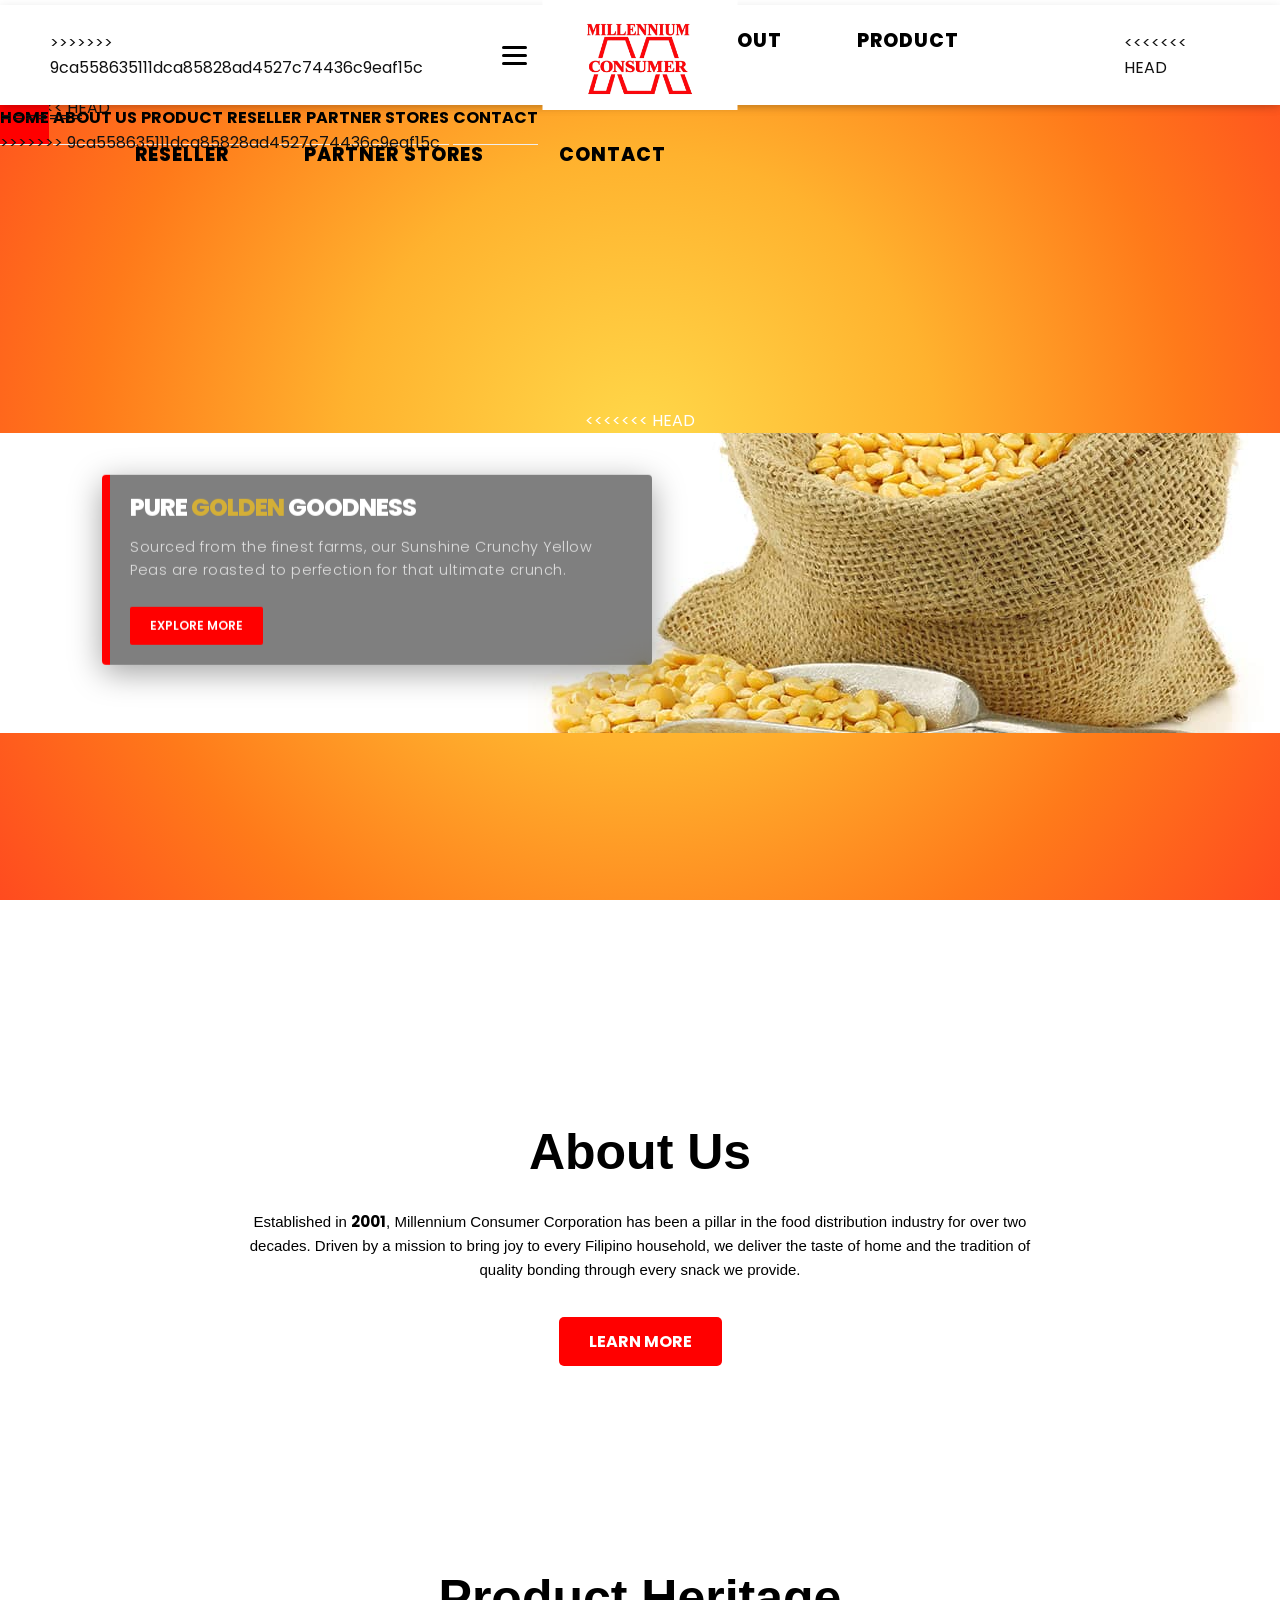
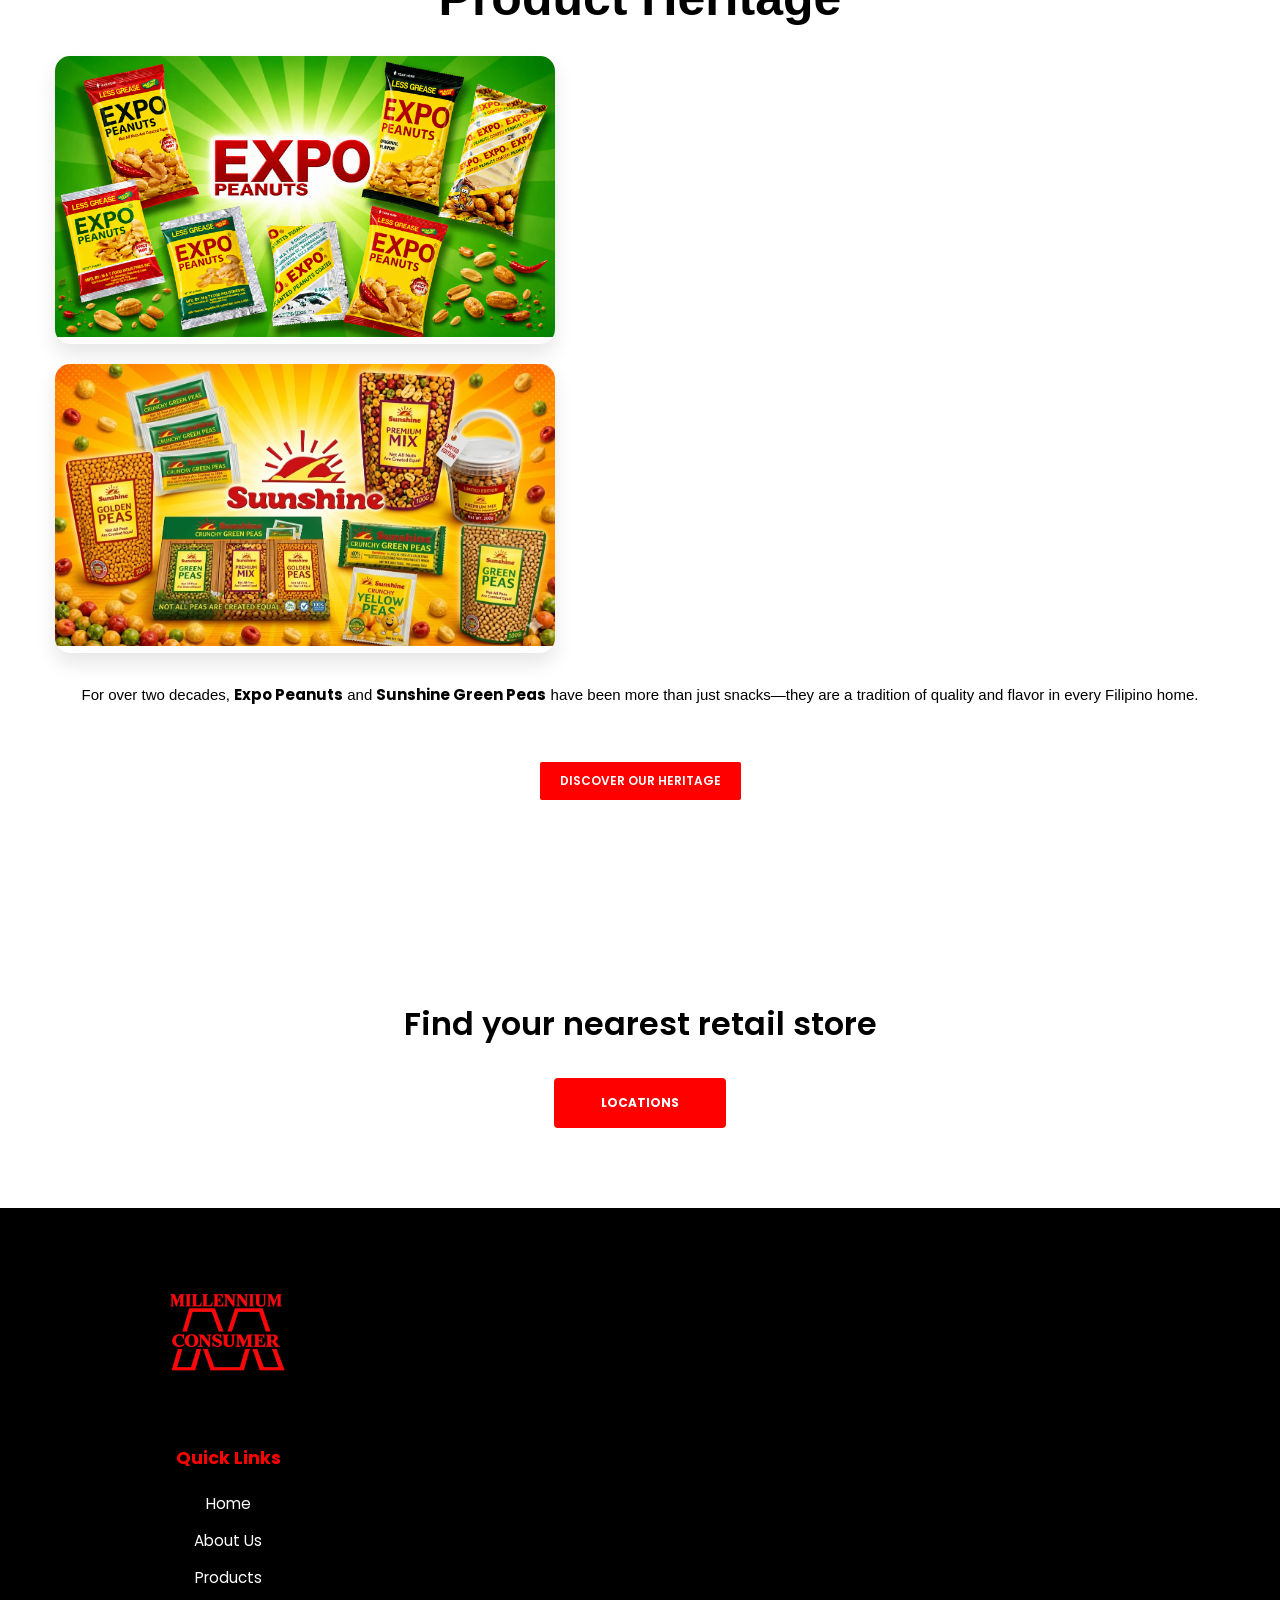
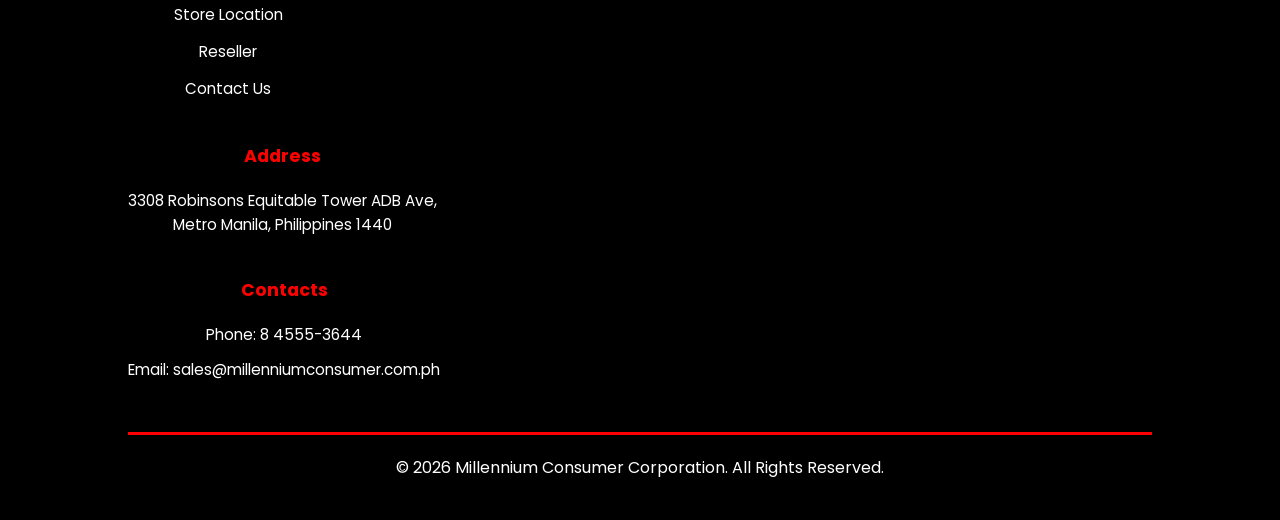
==== commit 1b4ea793: "Merge branch 'main' of https://github.com/LiezlTobias/MILLENNIUMCONSUMERCORPORATION" ====
--- a/index.html
+++ b/index.html
@@ -1,14 +1,18 @@
 <!DOCTYPE html>
 <html lang="en">
 <head>
-    <meta charset="UTF-8">
-    <meta name="viewport" content="width=device-width, initial-scale=1.0">
-    <title>Millennium Consumer Corporation - Home</title>
-    <link rel="stylesheet" href="style.css">
-    <link rel="stylesheet" href="https://unicons.iconscout.com/release/v4.0.0/css/line.css">
-    <link href="https://fonts.googleapis.com/css2?family=Poppins:wght@300;600;800&display=swap" rel="stylesheet">
+<meta charset="UTF-8">
+<meta name="viewport" content="width=device-width, initial-scale=1.0">
+
+<title>Millennium Consumer Corporation - Home</title>
+
+<link rel="stylesheet" href="style.css">
+<link rel="stylesheet" href="https://unicons.iconscout.com/release/v4.0.0/css/line.css">
+<link href="https://fonts.googleapis.com/css2?family=Poppins:wght@300;600;800&display=swap" rel="stylesheet">
 </head>
+
 <body>
+<<<<<<< HEAD
     <header class="header">
     <nav class="nav_container">
         <meta name="viewport" content="width=device-width, initial-scale=1.0">
@@ -16,45 +20,58 @@
             <a href="index.html" class="nav_link active">HOME</a>
             <a href="about.html" class="nav_link">ABOUT US</a>
             <a href="products.html" class="nav_link">PRODUCT</a> </div>
-
-        <div class="nav_logo">
-            <a href="index.html">
-                <img src="logo.png" alt="Millennium Logo">
-            </a>
-        </div>
-
-        <div class="nav_group right">
-            <a href="reseller.html" class="nav_link">RESELLER</a>
-            <a href="partnerstores.html" class="nav_link">PARTNER STORES</a>
-            <a href="contact.html" class="nav_link">CONTACT</a>
-        </div>
-
+=======
+
+<header class="header">
+<nav class="nav_container">
+>>>>>>> 9ca558635111dca85828ad4527c74436c9eaf15c
+
+<div class="hamburger_menu" id="hamburgerMenu">
+<span></span>
+<span></span>
+<span></span>
+</div>
+
+<div class="nav_group left">
+<a href="index.html" class="nav_link active">HOME</a>
+<a href="about.html" class="nav_link">ABOUT US</a>
+<a href="products.html" class="nav_link">PRODUCT</a>
+</div>
+
+<<<<<<< HEAD
     </nav>
+=======
+<div class="nav_logo">
+<a href="index.html">
+<img src="logo.png" alt="Millennium Logo">
+</a>
+</div>
+
+<div class="nav_group right">
+<a href="reseller.html" class="nav_link">RESELLER</a>
+<a href="partnerstores.html" class="nav_link">PARTNER STORES</a>
+<a href="contact.html" class="nav_link">CONTACT</a>
+</div>
+
+</nav>
+
+<div class="mobile_drawer" id="mobileDrawer">
+<a href="index.html" class="mobile_nav_link active">HOME</a>
+<a href="about.html" class="mobile_nav_link">ABOUT US</a>
+<a href="products.html" class="mobile_nav_link">PRODUCT</a>
+<a href="reseller.html" class="mobile_nav_link">RESELLER</a>
+<a href="partnerstores.html" class="mobile_nav_link">PARTNER STORES</a>
+<a href="contact.html" class="mobile_nav_link">CONTACT</a>
+</div>
+>>>>>>> 9ca558635111dca85828ad4527c74436c9eaf15c
 </header>
 
-    <!-- Home Section -->
-    <section class="home">
-        <div class="slider_container">
-            <!-- Slide 1 -->
-            <div class="mySlides fade">
-                <img src="slider/slider3-min.jpg" style="width: 100%;" alt="Expo Peanuts">
-                <div class="slide_text">
-                    <h2>Producing <span style="color: #FF0000;">Quality</span> Snacks</h2>
-                    <p>Made from the finest imported nuts and processed with care.</p>
-                    <a href="products.html" class="slide_btn">View Products</a>
-                </div>
-            </div>
-
-            <!-- Slide 2 -->
-            <div class="mySlides fade">
-                <img src="slider/slider2.jpg" alt="Sunshine Peas">
-                <div class="slide_text">
-                    <h2>Your Daily <span style="color: #FF0000;">Crunch </span> Partner</h2>
-                    <p>Discover the perfect blend of taste and quality with our Sunshine Crunchy Green Peas and Expo Peanuts.</p>
-                    <a href="products.html" class="slide_btn">Explore Our Products</a>
-                </div>
-            </div>
-
+
+<!-- Home Section -->
+<section class="home">
+<div class="slider_container">
+
+<<<<<<< HEAD
             <!-- Slide 3 -->
             <div class="mySlides fade">
                 <img src="slider/slider1-min.jpg" style="width: 100%;" alt="Sunshine Peas">
@@ -87,331 +104,188 @@
                 <br><br>
         <p class="sub_text">We are looking for distributors!</p>
     </div>
-</div>
-
-            <!-- Navigation Dots -->
-            <div class="dots_container">
-                <span class="dot" onclick="currentSlide(1)"></span>
-                <span class="dot" onclick="currentSlide(2)"></span>
-                <span class="dot" onclick="currentSlide(3)"></span>
-                <span class="dot" onclick="currentSlide(4)"></span>
-                <span class="dot" onclick="currentSlide(5)"></span>
-                <span class="dot" onclick="currentSlide(6)"></span>
-            </div>
-        </div>
-                
-    </section>
-
-    <!-- ABOUT PREVIEW SECTION ON HOME -->
+=======
+<!-- Slide 1 -->
+<div class="mySlides fade">
+<img src="slider/slider3-min.jpg" style="width:100%;" alt="Expo Peanuts">
+<div class="slide_text">
+<h2>Producing <span style="color:#FF0000;">Quality</span> Snacks</h2>
+<p>Made from the finest imported nuts and processed with care.</p>
+<a href="products.html" class="slide_btn">View Products</a>
+</div>
+>>>>>>> 9ca558635111dca85828ad4527c74436c9eaf15c
+</div>
+
+<!-- Slide 2 -->
+<div class="mySlides fade">
+<img src="slider/slider2.jpg" style="width:100%;" alt="Sunshine Peas">
+<div class="slide_text">
+<h2>Your Daily <span style="color:#FF0000;">Crunch</span> Partner</h2>
+<p>Discover the perfect blend of taste and quality with our Sunshine Crunchy Green Peas and Expo Peanuts.</p>
+<a href="products.html" class="slide_btn">Explore Our Products</a>
+</div>
+</div>
+
+<!-- Slide 3 -->
+<div class="mySlides fade">
+<img src="slider/slider1-min.jpg" style="width:100%;" alt="Sunshine Peas">
+<div class="slide_text">
+<h2>Pure <span style="color:#d4af37;">Golden</span> Goodness</h2>
+<p>Sourced from the finest farms, our Sunshine Crunchy Yellow Peas are roasted to perfection for that ultimate crunch.</p>
+<a href="products.html" class="slide_btn">Explore More</a>
+</div>
+</div>
+
+<!-- Slide 4 -->
+<div class="mySlides fade">
+<img src="slider/slider4.png" style="width:100%;" alt="Sunshine Peas">
+</div>
+
+<!-- Slide 5 -->
+<div class="mySlides fade">
+<img src="slider/slider5.jpg" style="width:100%;" alt="Sunshine Peas">
+</div>
+
+<!-- Slide 6 -->
+<div class="mySlides fade">
+<img src="slider/slider6.png" style="width:100%;" alt="Become Our Partner">
+
+<div class="slide_text_center">
+<h2>Become Our <span style="color:#ffcc00;">Partner</span></h2>
+<p>Join our growing network of distributors and resellers nationwide.</p>
+<a href="reseller.html" class="slide_btn">Become a Reseller</a>
+<br><br>
+<p class="sub_text">We are looking for distributors!</p>
+</div>
+</div>
+
+<!-- Navigation Dots -->
+<div class="dots_container">
+<span class="dot" onclick="currentSlide(1)"></span>
+<span class="dot" onclick="currentSlide(2)"></span>
+<span class="dot" onclick="currentSlide(3)"></span>
+<span class="dot" onclick="currentSlide(4)"></span>
+<span class="dot" onclick="currentSlide(5)"></span>
+<span class="dot" onclick="currentSlide(6)"></span>
+</div>
+
+</div>
+</section>
+
+
+<!-- ABOUT PREVIEW SECTION -->
 <section class="about_preview">
-    <div class="container">
-        <div class="about_preview_content">
-            <!-- Stacked Header Style -->
-            <div class="stacked_header">
-                <span class="sub_title">OUR STORY</span>
-                <h2 class="main_title">About Us</h2>
-            </div>
-            
-            <p class="preview_text">
-                Established in <strong>2001</strong>, Millennium Consumer Corporation has been a pillar in the food distribution industry for over two decades. Driven by a mission to bring joy to every Filipino household, we deliver the taste of home and the tradition of quality bonding through every snack we provide.
-            </p>
-
-            <!-- Ito ang "Learn More" link na pupunta sa about.html -->
-            <a href="about.html" class="learn_more_btn">
-                Learn More <i class="fas fa-arrow-right"></i>
-            </a>
-        </div>
-    </div>
-</section>
-
-<!-- HISTORY PREVIEW SECTION ON HOME -->
+<div class="container">
+
+<div class="about_preview_content">
+
+<div class="stacked_header">
+<span class="sub_title">OUR STORY</span>
+<h2 class="main_title">About Us</h2>
+</div>
+
+<p class="preview_text">
+Established in <strong>2001</strong>, Millennium Consumer Corporation has been a pillar in the food distribution industry for over two decades.
+Driven by a mission to bring joy to every Filipino household, we deliver the taste of home and the tradition of quality bonding through every snack we provide.
+</p>
+
+<a href="about.html" class="learn_more_btn">
+Learn More
+</a>
+
+</div>
+</div>
+</section>
+
+
+<!-- HISTORY PREVIEW -->
 <section class="history_preview">
-    <div class="container">
-        <!-- Stacked Header Style para consistent -->
-        <div class="stacked_header">
-            <span class="sub_title">OUR LEGACY</span>
-            <h2 class="main_title">Product Heritage</h2>
-        </div>
-
-        <!-- Bagong Grid para sa colorful images -->
-        <div class="heritage_grid">
-            <div class="heritage_item">
-                <img src="img/expo-group.jpg" alt="Expo Peanuts Collection" class="heritage_img">
-            </div>
-            <div class="heritage_item">
-                <img src="img/sunshine-group.png" alt="Sunshine Green Peas Collection" class="heritage_img">
-            </div>
-        </div>
-
-        <div class="heritage_content_bottom">
-            <p class="preview_text">
-                For over two decades, <strong>Expo Peanuts</strong> and <strong>Sunshine Green Peas</strong> have been more than just snacks—they are a tradition of quality and flavor in every Filipino home. From our greaseless roasting process to our 100% fulfillment commitment, discover how we've built a legacy of trust.
-            </p>
-
-            <div class="heritage_action" style="text-align: center; padding: 20px 0;">
-                <a href="about.html#product-history" class="slide_btn">
-                    DISCOVER OUR HERITAGE <i class="fas fa-arrow-right"></i>
-                </a>
-            </div>
-        </div>
-    </div>
-</section>
-            <!-- EVOLUTION SECTION -->
-<section class="evolution_section" style="padding: 60px 0; background-color: #fff;">
-    <div class="container" style="display: flex; align-items: center; gap: 40px; flex-wrap: wrap;">
-        <div class="evolution_image" style="flex: 1; min-width: 300px;">
-            <img src="img/noon-ngayon.jpg" alt="Sunshine Evolution" style="width: 100%; border-radius: 15px; box-shadow: 0 10px 20px rgba(0,0,0,0.1);">
-        </div>
-        <div class="evolution_text" style="flex: 1; min-width: 300px;">
-            <span style="color: #f9f9f9; font-weight: 800; letter-spacing: 2px;">BRAND HERITAGE</span>
-            <h2 style="font-size: 2.5rem; margin: 10px 0;">Our <span style="color: #f9f9f9;">Evolution</span></h2>
-            <p style="color: #000000; line-height: 1.6;">Since 2001, we have grown alongside you. From the nostalgic days of the past to the fast-paced digital era of today, our commitment to quality remains unchanged. Sunshine Crunchy Green Peas continues to bring that classic taste to a whole new generation.</p>
-        </div>
-    </div>
-</section>
-
-<!-- LIFESTYLE SECTION -->
-<section class="lifestyle_section" style="padding: 60px 0; background-color: #f9f9f9;">
-    <div class="container" style="display: flex; align-items: center; gap: 40px; flex-wrap: wrap-reverse;">
-        <div class="lifestyle_text" style="flex: 1; min-width: 300px;">
-            <span style="color: #f9f9f9; font-weight: 800; letter-spacing: 2px;">LIFESTYLE</span>
-            <h2 style="font-size: 2.5rem; margin: 10px 0;">Your Partner in <span style="color: #f9f9f9;">Every Moment</span></h2>
-            <p style="color: #000000; line-height: 1.6;">Expo Peanuts is more than just a snack—it’s a part of your daily journey. Whether you're at work, creating art, or enjoying a break, we are proud to be your constant companion in every milestone.</p>
-        </div>
-        <div class="lifestyle_image" style="flex: 1; min-width: 300px;">
-            <img src="img/kasabay-sa-life.jpg" alt="Expo Lifestyle" style="width: 100%; border-radius: 15px; box-shadow: 0 10px 20px rgba(0,0,0,0.1);">
-        </div>
-    </div>
-</section>
-
-<section class="products-section">
-    <div class="container">
-        <!-- Header with navigation arrows -->
-        <div class="product-header">
-    <div class="title-group">
-        <p class="our-delicious">OUR DELICIOUS</p>
-        <h2 class="products-title">Products</h2>
-    </div>
-    
-    <div class="nav-arrows">
-        <button id="prevBtn" class="arrow-btn">←</button>
-        <button id="nextBtn" class="arrow-btn">→</button>
-    </div>
-</div>
-
-            <div class="product-grid" id="productGrid">
-            <!-- Example Card: Expo Spicy -->
-            <div class="product-card">
-                <div class="image-wrapper">
-                    <img src="products/SS100G.png" alt="Expo Spicy">
-                </div>
-                <div class="product-info">
-                    <h3>Sunshine Green Peas</h3>
-                    <p class="sizes">100 grams</p>
-                </div>
-            </div>
-
-            <!-- Example Card: Sunshine Green Peas -->
-            <div class="product-card">
-                <div class="image-wrapper">
-                    <img src="products/PMIX100G.png" alt="Sunshine Green Peas">
-                </div>
-                <div class="product-info">
-                    <h3>Sunshine Premium Mix</h3>
-                    <p class="sizes"> 100 grams</p>
-                </div>
-            </div>
-            
-            <!-- Example Card: Sunshine Green Peas -->
-            <div class="product-card">
-                <div class="image-wrapper">
-                    <img src="products/GP100.png" alt="Sunshine Green Peas">
-                </div>
-                <div class="product-info">
-                    <h3>Sunshine Golden Peas</h3>
-                    <p class="sizes"> 100 grams</p>
-                </div>
-            </div>
-    
-            <!-- Example Card: Sunshine Green Peas -->
-            <div class="product-card">
-                <div class="image-wrapper">
-                    <img src="products/TRIO.png" alt="Sunshine Green Peas">
-                </div>
-                <div class="product-info">
-                    <h3>Sunshine Trio Box</h3>
-                    <p class="sizes"> 6 in 1 Gift Box</p>
-                </div>
-            </div>
-
-            <!-- Example Card: Sunshine Green Peas -->
-            <div class="product-card">
-                <div class="image-wrapper">
-                    <img src="products/SS50G.png" alt="Sunshine Green Peas">
-                </div>
-                <div class="product-info">
-                    <h3>Sunshine Crunchy Grean Peas</h3>
-                    <p class="sizes"> 50 grams</p>
-                </div>
-            </div>
-
-            <!-- Example Card: Sunshine Green Peas -->
-            <div class="product-card">
-                <div class="image-wrapper">
-                    <img src="products/CP50G.png" alt="Sunshine Green Peas">
-                </div>
-                <div class="product-info">
-                    <h3>Expo Coated Peanuts</h3>
-                    <p class="sizes"> 50 grams</p>
-                </div>
-            </div>
-
-            <!-- Example Card: Sunshine Green Peas -->
-            <div class="product-card">
-                <div class="image-wrapper">
-                    <img src="products/GL50G.png" alt="Sunshine Green Peas">
-                </div>
-                <div class="product-info">
-                    <h3>Expo Greaseless Peanuts</h3>
-                    <p class="sizes"> 50 grams</p>
-                </div>
-            </div>
-
-            <!-- Example Card: Sunshine Green Peas -->
-            <div class="product-card">
-                <div class="image-wrapper">
-                    <img src="products/GLSH50G.png" alt="Sunshine Green Peas">
-                </div>
-                <div class="product-info">
-                    <h3>Expo Hot & Spicy Greaseless Peanuts</h3>
-                    <p class="sizes"> 50 grams</p>
-                </div>
-            </div>
-
-            <!-- Example Card: Sunshine Green Peas -->
-            <div class="product-card">
-                <div class="image-wrapper">
-                    <img src="products/SS10G.png" alt="Sunshine Green Peas">
-                </div>
-                <div class="product-info">
-                    <h3>Sunshine Crunchy Green Peas</h3>
-                    <p class="sizes"> 10 grams</p>
-                </div>
-            </div>
-
-            <!-- Example Card: Sunshine Green Peas -->
-            <div class="product-card">
-                <div class="image-wrapper">
-                    <img src="products/YP10G.png" alt="Sunshine Green Peas">
-                </div>
-                <div class="product-info">
-                    <h3>Sunshine Crunchy Yellow Peas</h3>
-                    <p class="sizes"> 10 grams</p>
-                </div>
-            </div>
-
-            <!-- Example Card: Sunshine Green Peas -->
-            <div class="product-card">
-                <div class="image-wrapper">
-                    <img src="products/CP8G.png" alt="Sunshine Green Peas">
-                </div>
-                <div class="product-info">
-                    <h3>Expo Coated Peanuts</h3>
-                    <p class="sizes"> 8 grams</p>
-                </div>
-            </div>
-
-            <!-- Example Card: Sunshine Green Peas -->
-            <div class="product-card">
-                <div class="image-wrapper">
-                    <img src="products/GL7G.png" alt="Sunshine Green Peas">
-                </div>
-                <div class="product-info">
-                    <h3>Expo Greaseless Peanuts</h3>
-                    <p class="sizes"> 7 grams</p>
-                </div>
-            </div>
-
-            <!-- Example Card: Sunshine Green Peas -->
-            <div class="product-card">
-                <div class="image-wrapper">
-                    <img src="products/GLSH7G.png" alt="Sunshine Green Peas">
-                </div>
-                <div class="product-info">
-                    <h3>Expo Hot & Spicy Greaseless Peanuts</h3>
-                    <p class="sizes"> 7 grams</p>
-                </div>
-            </div>
-
-            <!-- Example Card: Sunshine Green Peas -->
-            <div class="product-card">
-                <div class="image-wrapper">
-                    <img src="products/JAR250G.png" alt="Sunshine Green Peas">
-                </div>
-                <div class="product-info">
-                    <h3>Sunshine Premium Mix </h3>
-                    <p class="sizes"> 250 grams</p>
-                </div>
-            </div>
-
-        </div>
-    </div>
-</section>
-
+<div class="container">
+
+<div class="stacked_header">
+<span class="sub_title">OUR LEGACY</span>
+<h2 class="main_title">Product Heritage</h2>
+</div>
+
+<div class="heritage_grid">
+<div class="heritage_item">
+<img src="img/expo-group.jpg" alt="Expo Peanuts Collection" class="heritage_img">
+</div>
+
+<div class="heritage_item">
+<img src="img/sunshine-group.png" alt="Sunshine Green Peas Collection" class="heritage_img">
+</div>
+</div>
+
+<div class="heritage_content_bottom">
+<p class="preview_text">
+For over two decades, <strong>Expo Peanuts</strong> and <strong>Sunshine Green Peas</strong> have been more than just snacks—they are a tradition of quality and flavor in every Filipino home.
+</p>
+
+<div class="heritage_action" style="text-align:center;padding:20px 0;">
+<a href="about.html#product-history" class="slide_btn">
+DISCOVER OUR HERITAGE
+</a>
+</div>
+
+</div>
+</div>
+</section>
+
+
+<!-- STORE LOCATOR -->
 <section class="store_locator_banner">
-    <div class="banner_content">
-        <h2>Find your nearest retail store</h2>
-        <!-- Link to your Partner Stores page -->
-        <a href="partnerstores.html" class="slide_btn">LOCATIONS</a>
-    </div>
-</section>
-
-    <footer class="footer_section">
-    <div class="footer_container">
-        <!-- Column 1: Logo -->
-        <div class="footer_column logo_col">
-            <img src="logo.png" alt="Millennium Logo" class="footer_logo">
-        </div>
-
-        <!-- Column 2: Quick Links -->
-        <div class="footer_column">
-            <h4>Quick Links</h4>
-            <div class="links_grid">
-                <ul>
-                    <li><a href="index.html">Home</a></li>
-                    <li><a href="about.html">About Us</a></li>
-                    <li><a href="products.html">Products</a></li>
-                </ul>
-                <ul>
-                    <li><a href="partnerstores.html">Store Location</a></li>
-                    <li><a href="reseller.html">Reseller</a></li>
-                    <li><a href="contact.html">Contact Us</a></li>
-                </ul>
-            </div>
-        </div>
-
-        <!-- Column 3: Address -->
-        <div class="footer_column">
-            <h4>Address</h4>
-            <p>3308 Robinsons Equitable Tower ADB Ave,<br>
-               Metro Manila, Philippines 1440</p>
-        </div>
-
-        <!-- Column 4: Contacts -->
-        <div class="footer_column">
-            <h4>Contacts</h4>
-            <p>Phone: 8 4555-3644</p>
-            <p>Fax: +63 (2) 8765-4321</p>
-            <p>Email: sales@millenniumconsumer.com.ph</p>
-        </div>
-    </div>
-
-    <footer class="footer">
-        <div class="footer_content">
-            <p>&copy; 2026 Millennium Consumer Corporation. All Rights Reserved.</p>
-        </div>
-    </footer>
-
-    <script src="script.js"></script>
+<div class="banner_content">
+<h2>Find your nearest retail store</h2>
+<a href="partnerstores.html" class="slide_btn">LOCATIONS</a>
+</div>
+</section>
+
+
+<!-- FOOTER -->
+<footer class="footer_section">
+
+<div class="footer_container">
+
+<div class="footer_column logo_col">
+<img src="logo.png" alt="Millennium Logo" class="footer_logo">
+</div>
+
+<div class="footer_column">
+<h4>Quick Links</h4>
+<ul>
+<li><a href="index.html">Home</a></li>
+<li><a href="about.html">About Us</a></li>
+<li><a href="products.html">Products</a></li>
+<li><a href="partnerstores.html">Store Location</a></li>
+<li><a href="reseller.html">Reseller</a></li>
+<li><a href="contact.html">Contact Us</a></li>
+</ul>
+</div>
+
+<div class="footer_column">
+<h4>Address</h4>
+<p>
+3308 Robinsons Equitable Tower ADB Ave,<br>
+Metro Manila, Philippines 1440
+</p>
+</div>
+
+<div class="footer_column">
+<h4>Contacts</h4>
+<p>Phone: 8 4555-3644</p>
+<p>Email: sales@millenniumconsumer.com.ph</p>
+</div>
+
+</div>
+
+<div class="footer">
+<p>&copy; 2026 Millennium Consumer Corporation. All Rights Reserved.</p>
+</div>
+
+</footer>
+
+<script src="script.js"></script>
+
 </body>
 </html>
--- a/style.css
+++ b/style.css
@@ -3263,11 +3263,55 @@
     .nav_group{
         display: none;
     }
+<<<<<<< HEAD
+=======
+}
+
+/* =========================================================
+   MOBILE RESPONSIVE FIX
+   ========================================================= */
+@media screen and (max-width: 768px) {
+
+    body{
+        padding-top: 80px !important;
+        overflow-x: hidden;
+    }
+
+    /* ================= NAVIGATION ================= */
+
+    .nav_container{
+        justify-content: space-between;
+        padding: 0 15px;
+    }
+
+    .nav_group{
+        display: none;
+    }
+>>>>>>> 9ca558635111dca85828ad4527c74436c9eaf15c
 
     .nav_logo img{
         height: 60px;
         margin: 0;
+<<<<<<< HEAD
     } 
+=======
+    }
+
+    .hamburger_menu{
+        display: flex;
+        flex-direction: column;
+        gap: 5px;
+        cursor: pointer;
+        z-index: 2000;
+    }
+
+    .hamburger_menu span{
+        width: 25px;
+        height: 3px;
+        background: #000;
+        border-radius: 5px;
+    }
+>>>>>>> 9ca558635111dca85828ad4527c74436c9eaf15c
 
     .mobile_drawer{
         position: fixed;
@@ -3401,4 +3445,8 @@
         text-align: center;
     }
 
-}+<<<<<<< HEAD
+}
+=======
+}
+>>>>>>> 9ca558635111dca85828ad4527c74436c9eaf15c
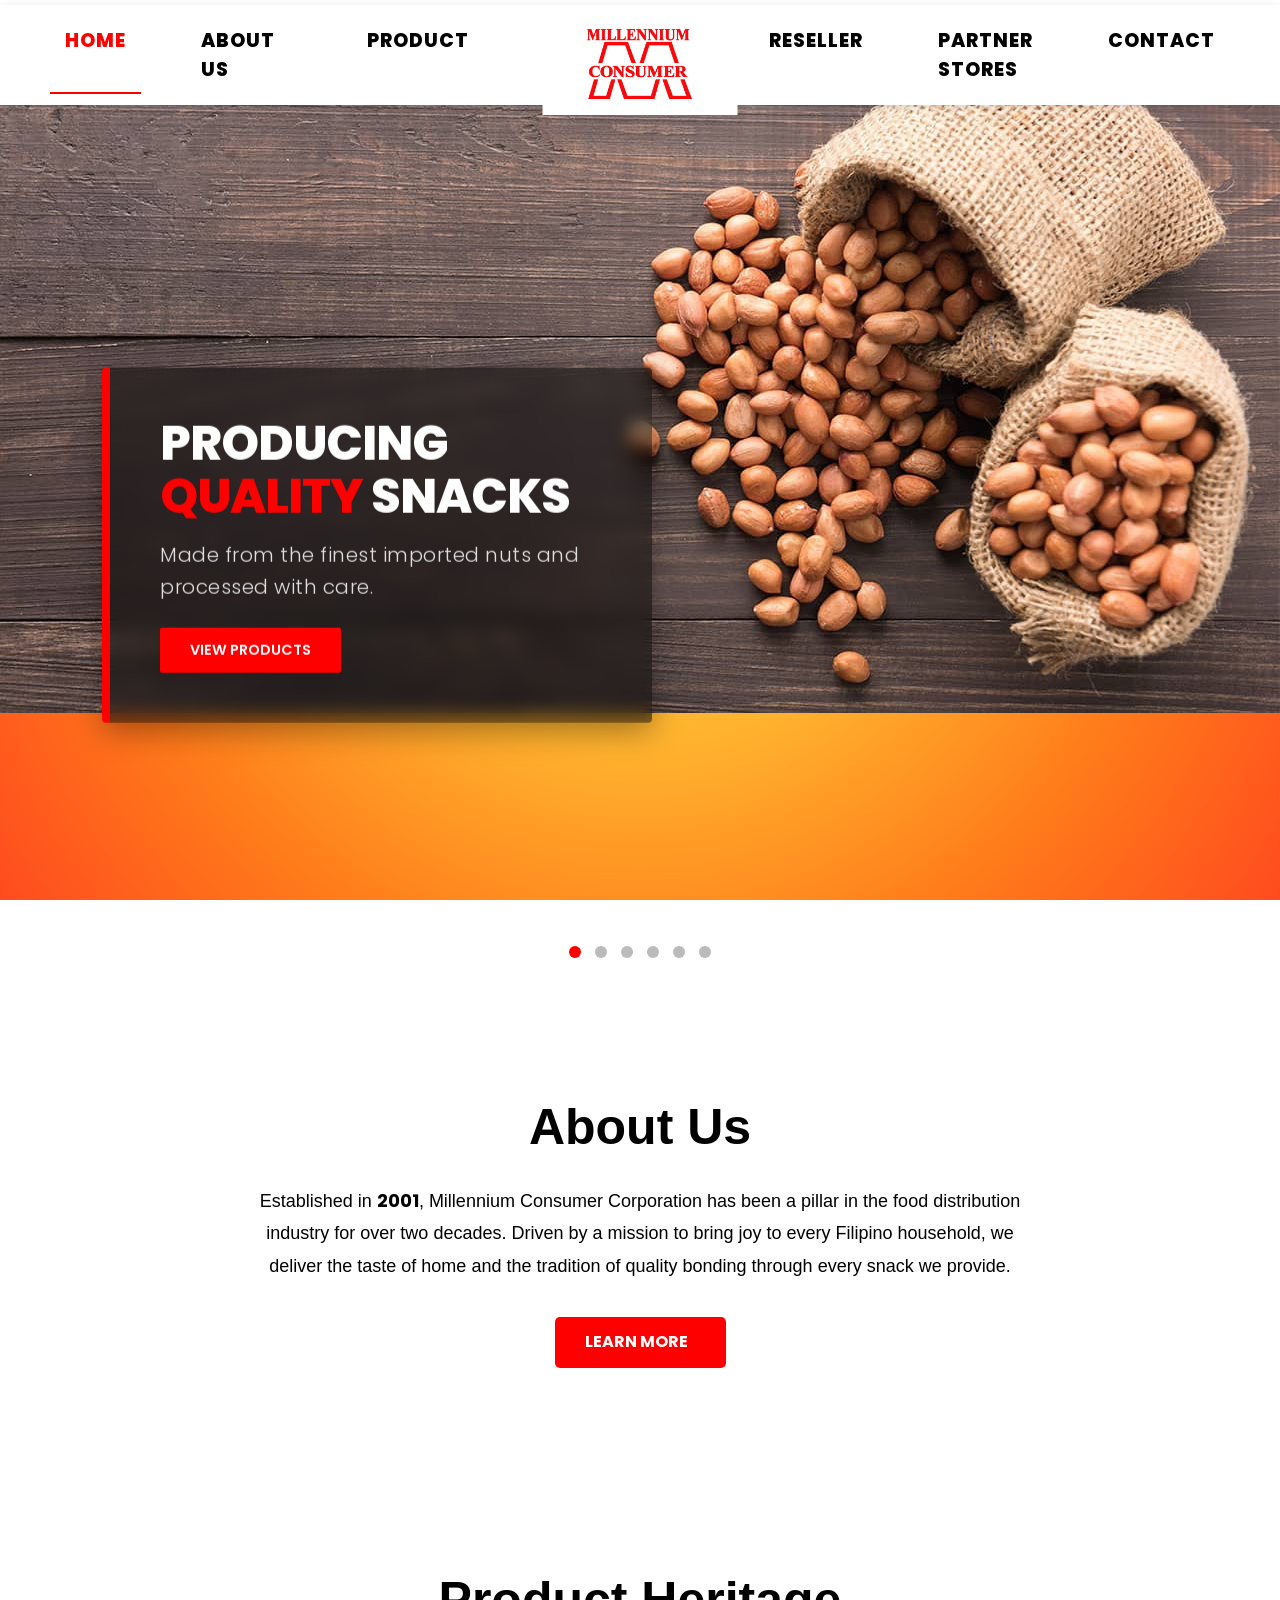
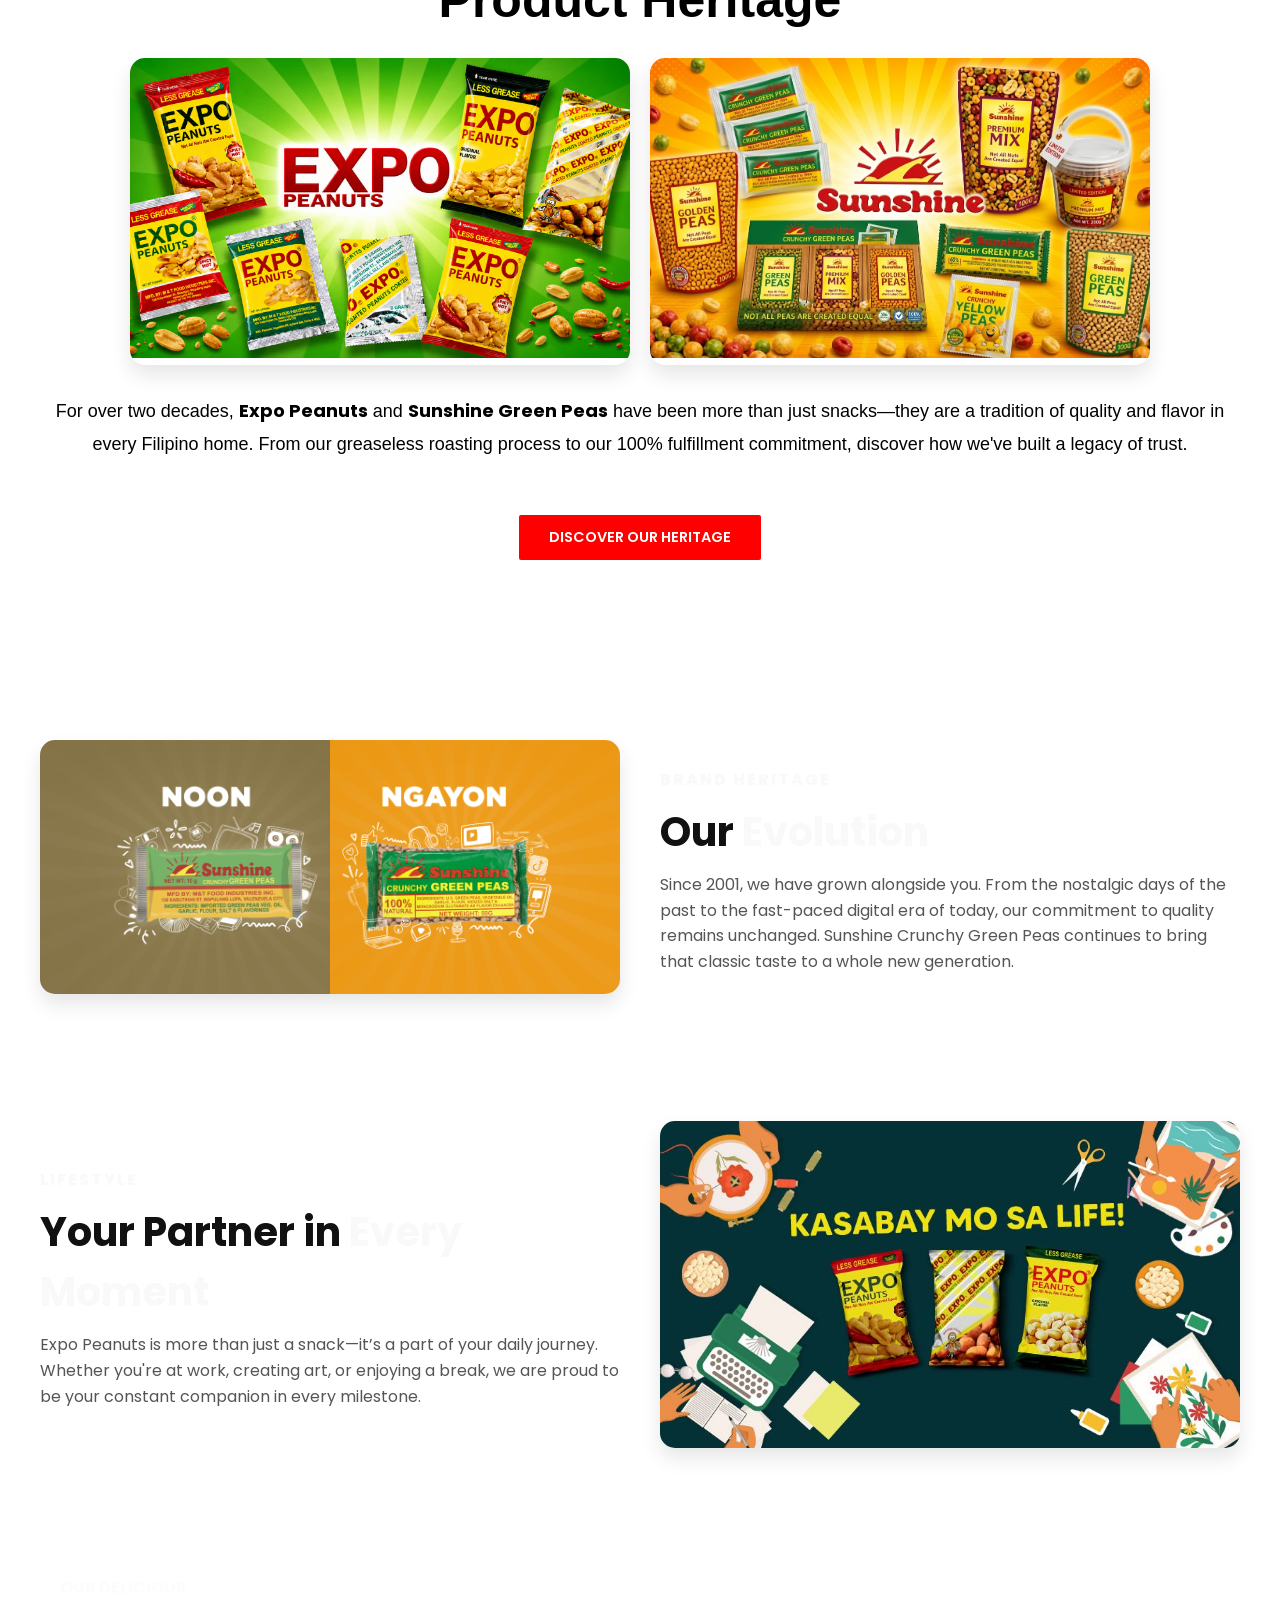
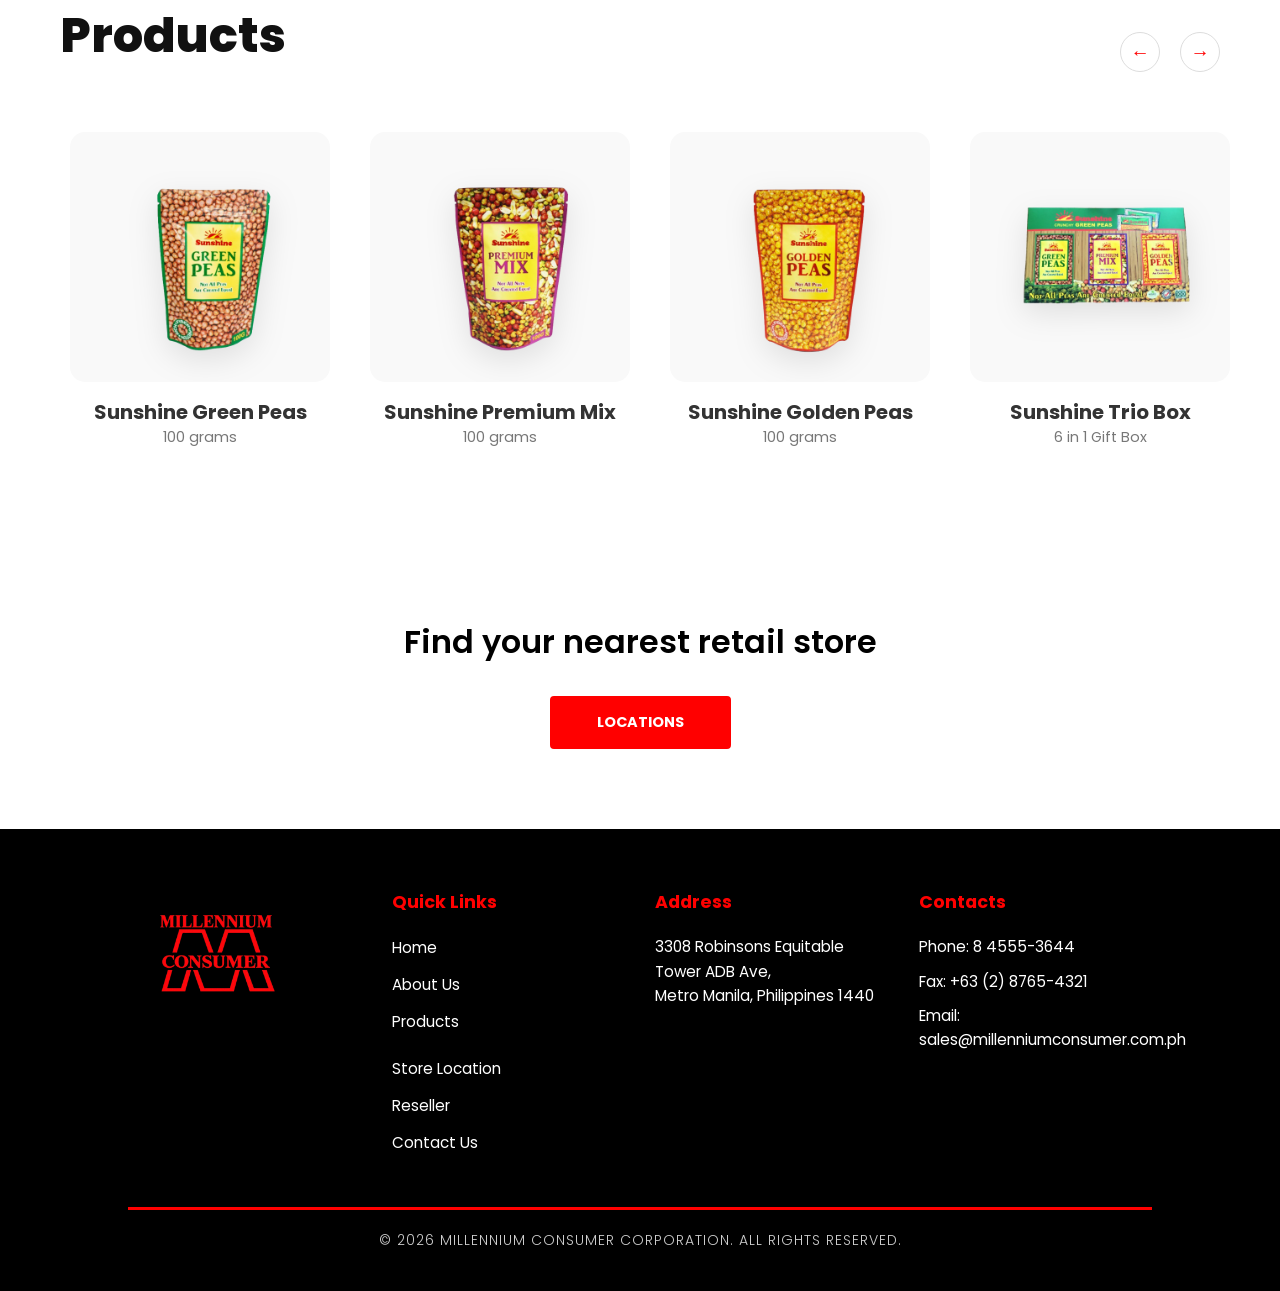
==== commit 94835313: "Add files via upload" ====
--- a/index.html
+++ b/index.html
@@ -1,291 +1,421 @@
-<!DOCTYPE html>
-<html lang="en">
-<head>
-<meta charset="UTF-8">
-<meta name="viewport" content="width=device-width, initial-scale=1.0">
-
-<title>Millennium Consumer Corporation - Home</title>
-
-<link rel="stylesheet" href="style.css">
-<link rel="stylesheet" href="https://unicons.iconscout.com/release/v4.0.0/css/line.css">
-<link href="https://fonts.googleapis.com/css2?family=Poppins:wght@300;600;800&display=swap" rel="stylesheet">
-</head>
-
-<body>
-<<<<<<< HEAD
-    <header class="header">
-    <nav class="nav_container">
-        <meta name="viewport" content="width=device-width, initial-scale=1.0">
-        <div class="nav_group left">
-            <a href="index.html" class="nav_link active">HOME</a>
-            <a href="about.html" class="nav_link">ABOUT US</a>
-            <a href="products.html" class="nav_link">PRODUCT</a> </div>
-=======
-
-<header class="header">
-<nav class="nav_container">
->>>>>>> 9ca558635111dca85828ad4527c74436c9eaf15c
-
-<div class="hamburger_menu" id="hamburgerMenu">
-<span></span>
-<span></span>
-<span></span>
-</div>
-
-<div class="nav_group left">
-<a href="index.html" class="nav_link active">HOME</a>
-<a href="about.html" class="nav_link">ABOUT US</a>
-<a href="products.html" class="nav_link">PRODUCT</a>
-</div>
-
-<<<<<<< HEAD
-    </nav>
-=======
-<div class="nav_logo">
-<a href="index.html">
-<img src="logo.png" alt="Millennium Logo">
-</a>
-</div>
-
-<div class="nav_group right">
-<a href="reseller.html" class="nav_link">RESELLER</a>
-<a href="partnerstores.html" class="nav_link">PARTNER STORES</a>
-<a href="contact.html" class="nav_link">CONTACT</a>
-</div>
-
-</nav>
-
-<div class="mobile_drawer" id="mobileDrawer">
-<a href="index.html" class="mobile_nav_link active">HOME</a>
-<a href="about.html" class="mobile_nav_link">ABOUT US</a>
-<a href="products.html" class="mobile_nav_link">PRODUCT</a>
-<a href="reseller.html" class="mobile_nav_link">RESELLER</a>
-<a href="partnerstores.html" class="mobile_nav_link">PARTNER STORES</a>
-<a href="contact.html" class="mobile_nav_link">CONTACT</a>
-</div>
->>>>>>> 9ca558635111dca85828ad4527c74436c9eaf15c
-</header>
-
-
-<!-- Home Section -->
-<section class="home">
-<div class="slider_container">
-
-<<<<<<< HEAD
-            <!-- Slide 3 -->
-            <div class="mySlides fade">
-                <img src="slider/slider1-min.jpg" style="width: 100%;" alt="Sunshine Peas">
-                <div class="slide_text">
-                    <h2>Pure <span style="color: #d4af37;">Golden</span> Goodness</h2>
-                    <p>Sourced from the finest farms, our Sunshine Crunchy Yellow Peas are roasted to perfection for that ultimate crunch.</p>
-                    <a href="products.html" class="slide_btn">Explore More</a>
-                </div>
-                </div>
-
-            <!-- Slide 4 -->
-            <div class="mySlides fade">
-                <img src="slider/slider4.png" style="width: 100%;" alt="Sunshine Peas">
-                </div>
-
-            <!-- Slide 5 -->
-            <div class="mySlides fade">
-                <img src="slider/slider5.jpg" style="width: 100%;" alt="Sunshine Peas">
-            </div>
-
-            <!-- Slide 6: Special Center Design for Reseller -->
-            <div class="mySlides fade">
-            <!-- Siguraduhing walang extra spaces o tags sa paligid ng img -->
-                <img src="slider/slider6.png" alt="Become Our Partner">
-    
-                <div class="slide_text_center">
-                <h2>Become Our <span style="color: #ffcc00;">Partner</span></h2>
-                <p>Join our growing network of distributors and resellers nationwide.</p>
-                <a href="reseller.html" class="slide_btn">Become a Reseller</a>
-                <br><br>
-        <p class="sub_text">We are looking for distributors!</p>
-    </div>
-=======
-<!-- Slide 1 -->
-<div class="mySlides fade">
-<img src="slider/slider3-min.jpg" style="width:100%;" alt="Expo Peanuts">
-<div class="slide_text">
-<h2>Producing <span style="color:#FF0000;">Quality</span> Snacks</h2>
-<p>Made from the finest imported nuts and processed with care.</p>
-<a href="products.html" class="slide_btn">View Products</a>
-</div>
->>>>>>> 9ca558635111dca85828ad4527c74436c9eaf15c
-</div>
-
-<!-- Slide 2 -->
-<div class="mySlides fade">
-<img src="slider/slider2.jpg" style="width:100%;" alt="Sunshine Peas">
-<div class="slide_text">
-<h2>Your Daily <span style="color:#FF0000;">Crunch</span> Partner</h2>
-<p>Discover the perfect blend of taste and quality with our Sunshine Crunchy Green Peas and Expo Peanuts.</p>
-<a href="products.html" class="slide_btn">Explore Our Products</a>
-</div>
-</div>
-
-<!-- Slide 3 -->
-<div class="mySlides fade">
-<img src="slider/slider1-min.jpg" style="width:100%;" alt="Sunshine Peas">
-<div class="slide_text">
-<h2>Pure <span style="color:#d4af37;">Golden</span> Goodness</h2>
-<p>Sourced from the finest farms, our Sunshine Crunchy Yellow Peas are roasted to perfection for that ultimate crunch.</p>
-<a href="products.html" class="slide_btn">Explore More</a>
-</div>
-</div>
-
-<!-- Slide 4 -->
-<div class="mySlides fade">
-<img src="slider/slider4.png" style="width:100%;" alt="Sunshine Peas">
-</div>
-
-<!-- Slide 5 -->
-<div class="mySlides fade">
-<img src="slider/slider5.jpg" style="width:100%;" alt="Sunshine Peas">
-</div>
-
-<!-- Slide 6 -->
-<div class="mySlides fade">
-<img src="slider/slider6.png" style="width:100%;" alt="Become Our Partner">
-
-<div class="slide_text_center">
-<h2>Become Our <span style="color:#ffcc00;">Partner</span></h2>
-<p>Join our growing network of distributors and resellers nationwide.</p>
-<a href="reseller.html" class="slide_btn">Become a Reseller</a>
-<br><br>
-<p class="sub_text">We are looking for distributors!</p>
-</div>
-</div>
-
-<!-- Navigation Dots -->
-<div class="dots_container">
-<span class="dot" onclick="currentSlide(1)"></span>
-<span class="dot" onclick="currentSlide(2)"></span>
-<span class="dot" onclick="currentSlide(3)"></span>
-<span class="dot" onclick="currentSlide(4)"></span>
-<span class="dot" onclick="currentSlide(5)"></span>
-<span class="dot" onclick="currentSlide(6)"></span>
-</div>
-
-</div>
-</section>
-
-
-<!-- ABOUT PREVIEW SECTION -->
-<section class="about_preview">
-<div class="container">
-
-<div class="about_preview_content">
-
-<div class="stacked_header">
-<span class="sub_title">OUR STORY</span>
-<h2 class="main_title">About Us</h2>
-</div>
-
-<p class="preview_text">
-Established in <strong>2001</strong>, Millennium Consumer Corporation has been a pillar in the food distribution industry for over two decades.
-Driven by a mission to bring joy to every Filipino household, we deliver the taste of home and the tradition of quality bonding through every snack we provide.
-</p>
-
-<a href="about.html" class="learn_more_btn">
-Learn More
-</a>
-
-</div>
-</div>
-</section>
-
-
-<!-- HISTORY PREVIEW -->
-<section class="history_preview">
-<div class="container">
-
-<div class="stacked_header">
-<span class="sub_title">OUR LEGACY</span>
-<h2 class="main_title">Product Heritage</h2>
-</div>
-
-<div class="heritage_grid">
-<div class="heritage_item">
-<img src="img/expo-group.jpg" alt="Expo Peanuts Collection" class="heritage_img">
-</div>
-
-<div class="heritage_item">
-<img src="img/sunshine-group.png" alt="Sunshine Green Peas Collection" class="heritage_img">
-</div>
-</div>
-
-<div class="heritage_content_bottom">
-<p class="preview_text">
-For over two decades, <strong>Expo Peanuts</strong> and <strong>Sunshine Green Peas</strong> have been more than just snacks—they are a tradition of quality and flavor in every Filipino home.
-</p>
-
-<div class="heritage_action" style="text-align:center;padding:20px 0;">
-<a href="about.html#product-history" class="slide_btn">
-DISCOVER OUR HERITAGE
-</a>
-</div>
-
-</div>
-</div>
-</section>
-
-
-<!-- STORE LOCATOR -->
-<section class="store_locator_banner">
-<div class="banner_content">
-<h2>Find your nearest retail store</h2>
-<a href="partnerstores.html" class="slide_btn">LOCATIONS</a>
-</div>
-</section>
-
-
-<!-- FOOTER -->
-<footer class="footer_section">
-
-<div class="footer_container">
-
-<div class="footer_column logo_col">
-<img src="logo.png" alt="Millennium Logo" class="footer_logo">
-</div>
-
-<div class="footer_column">
-<h4>Quick Links</h4>
-<ul>
-<li><a href="index.html">Home</a></li>
-<li><a href="about.html">About Us</a></li>
-<li><a href="products.html">Products</a></li>
-<li><a href="partnerstores.html">Store Location</a></li>
-<li><a href="reseller.html">Reseller</a></li>
-<li><a href="contact.html">Contact Us</a></li>
-</ul>
-</div>
-
-<div class="footer_column">
-<h4>Address</h4>
-<p>
-3308 Robinsons Equitable Tower ADB Ave,<br>
-Metro Manila, Philippines 1440
-</p>
-</div>
-
-<div class="footer_column">
-<h4>Contacts</h4>
-<p>Phone: 8 4555-3644</p>
-<p>Email: sales@millenniumconsumer.com.ph</p>
-</div>
-
-</div>
-
-<div class="footer">
-<p>&copy; 2026 Millennium Consumer Corporation. All Rights Reserved.</p>
-</div>
-
-</footer>
-
-<script src="script.js"></script>
-
-</body>
+<!DOCTYPE html>
+<html lang="en">
+<head>
+    <meta charset="UTF-8">
+    <meta name="viewport" content="width=device-width, initial-scale=1.0">
+    <title>Millennium Consumer Corporation - Home</title>
+    <link rel="stylesheet" href="style.css">
+    <link rel="stylesheet" href="https://unicons.iconscout.com/release/v4.0.0/css/line.css">
+    <link href="https://fonts.googleapis.com/css2?family=Poppins:wght@300;600;800&display=swap" rel="stylesheet">
+</head>
+<body>
+    <header class="header">
+    <nav class="nav_container">
+        <!-- Kaliwang grupo ng buttons -->
+        <div class="nav_group left">
+            <a href="index.html" class="nav_link active">HOME</a>
+            <a href="about.html" class="nav_link">ABOUT US</a>
+            <a href="products.html" class="nav_link">PRODUCT</a>
+        </div>
+
+        <!-- Logo sa gitna -->
+        <div class="nav_logo">
+            <a href="index.html">
+            <img src="logo.png" alt="Millennium Logo">
+            </a>
+        </div>
+
+        <!-- Kanang grupo ng buttons -->
+        <div class="nav_group right">
+            <a href="reseller.html" class="nav_link">RESELLER</a>
+            <a href="partnerstores.html" class="nav_link">PARTNER STORES</a>
+            <a href="contact.html" class="nav_link">CONTACT</a>
+        </div>
+    </nav>
+</header>
+
+    <!-- Home Section -->
+    <section class="home">
+        <div class="slider_container">
+            <!-- Slide 1 -->
+            <div class="mySlides fade">
+                <img src="slider/slider3-min.jpg" style="width: 100%;" alt="Expo Peanuts">
+                <div class="slide_text">
+                    <h2>Producing <span style="color: #FF0000;">Quality</span> Snacks</h2>
+                    <p>Made from the finest imported nuts and processed with care.</p>
+                    <a href="products.html" class="slide_btn">View Products</a>
+                </div>
+            </div>
+
+            <!-- Slide 2 -->
+            <div class="mySlides fade">
+                <img src="slider/slider2.jpg" alt="Sunshine Peas">
+                <div class="slide_text">
+                    <h2>Your Daily <span style="color: #FF0000;">Crunch </span> Partner</h2>
+                    <p>Discover the perfect blend of taste and quality with our Sunshine Crunchy Green Peas and Expo Peanuts.</p>
+                    <a href="products.html" class="slide_btn">Explore Our Products</a>
+                </div>
+            </div>
+
+            <!-- Slide 3 -->
+            <div class="mySlides fade">
+                <img src="slider/slider1-min.jpg" style="width: 100%;" alt="Sunshine Peas">
+                <div class="slide_text">
+                    <h2>Pure <span style="color: #d4af37;">Golden</span> Goodness</h2>
+                    <p>Sourced from the finest farms, our Sunshine Crunchy Yellow Peas are roasted to perfection for that ultimate crunch.</p>
+                    <a href="products.html" class="slide_btn">Explore More</a>
+                </div>
+                </div>
+
+            <!-- Slide 4 -->
+            <div class="mySlides fade">
+                <img src="slider/slider4.png" style="width: 100%;" alt="Sunshine Peas">
+                </div>
+            </div>
+
+            <!-- Slide 5 -->
+            <div class="mySlides fade">
+                <img src="slider/slider5.jpg" style="width: 100%;" alt="Sunshine Peas">
+                </div>
+            </div>
+
+            <!-- Slide 6: Special Center Design for Reseller -->
+            <div class="mySlides fade">
+            <!-- Siguraduhing walang extra spaces o tags sa paligid ng img -->
+                <img src="slider/slider6.png" alt="Become Our Partner">
+    
+                <div class="slide_text_center">
+                <h2>Become Our <span style="color: #ffcc00;">Partner</span></h2>
+                <p>Join our growing network of distributors and resellers nationwide.</p>
+                <a href="reseller.html" class="slide_btn">Become a Reseller</a>
+                <br><br>
+        <p class="sub_text">We are looking for distributors!</p>
+    </div>
+</div>
+
+            <!-- Navigation Dots -->
+            <div class="dots_container">
+                <span class="dot" onclick="currentSlide(1)"></span>
+                <span class="dot" onclick="currentSlide(2)"></span>
+                <span class="dot" onclick="currentSlide(3)"></span>
+                <span class="dot" onclick="currentSlide(4)"></span>
+                <span class="dot" onclick="currentSlide(5)"></span>
+                <span class="dot" onclick="currentSlide(6)"></span>
+            </div>
+        </div>
+                
+    </section>
+
+    <!-- ABOUT PREVIEW SECTION ON HOME -->
+<section class="about_preview">
+    <div class="container">
+        <div class="about_preview_content">
+            <!-- Stacked Header Style -->
+            <div class="stacked_header">
+                <span class="sub_title">OUR STORY</span>
+                <h2 class="main_title">About Us</h2>
+            </div>
+            
+            <p class="preview_text">
+                Established in <strong>2001</strong>, Millennium Consumer Corporation has been a pillar in the food distribution industry for over two decades. Driven by a mission to bring joy to every Filipino household, we deliver the taste of home and the tradition of quality bonding through every snack we provide.
+            </p>
+
+            <!-- Ito ang "Learn More" link na pupunta sa about.html -->
+            <a href="about.html" class="learn_more_btn">
+                Learn More <i class="fas fa-arrow-right"></i>
+            </a>
+        </div>
+    </div>
+</section>
+
+<!-- HISTORY PREVIEW SECTION ON HOME -->
+<section class="history_preview">
+    <div class="container">
+        <!-- Stacked Header Style para consistent -->
+        <div class="stacked_header">
+            <span class="sub_title">OUR LEGACY</span>
+            <h2 class="main_title">Product Heritage</h2>
+        </div>
+
+        <!-- Bagong Grid para sa colorful images -->
+        <div class="heritage_grid">
+            <div class="heritage_item">
+                <img src="img/expo-group.jpg" alt="Expo Peanuts Collection" class="heritage_img">
+            </div>
+            <div class="heritage_item">
+                <img src="img/sunshine-group.png" alt="Sunshine Green Peas Collection" class="heritage_img">
+            </div>
+        </div>
+
+        <div class="heritage_content_bottom">
+            <p class="preview_text">
+                For over two decades, <strong>Expo Peanuts</strong> and <strong>Sunshine Green Peas</strong> have been more than just snacks—they are a tradition of quality and flavor in every Filipino home. From our greaseless roasting process to our 100% fulfillment commitment, discover how we've built a legacy of trust.
+            </p>
+
+            <div class="heritage_action" style="text-align: center; padding: 20px 0;">
+                <a href="about.html#product-history" class="slide_btn">
+                    DISCOVER OUR HERITAGE <i class="fas fa-arrow-right"></i>
+                </a>
+            </div>
+        </div>
+    </div>
+</section>
+            <!-- EVOLUTION SECTION -->
+<section class="evolution_section" style="padding: 60px 0; background-color: #fff;">
+    <div class="container" style="display: flex; align-items: center; gap: 40px; flex-wrap: wrap;">
+        <div class="evolution_image" style="flex: 1; min-width: 300px;">
+            <img src="img/noon-ngayon.jpg" alt="Sunshine Evolution" style="width: 100%; border-radius: 15px; box-shadow: 0 10px 20px rgba(0,0,0,0.1);">
+        </div>
+        <div class="evolution_text" style="flex: 1; min-width: 300px;">
+            <span style="color: #f9f9f9; font-weight: 800; letter-spacing: 2px;">BRAND HERITAGE</span>
+            <h2 style="font-size: 2.5rem; margin: 10px 0;">Our <span style="color: #f9f9f9;">Evolution</span></h2>
+            <p style="color: #555; line-height: 1.6;">Since 2001, we have grown alongside you. From the nostalgic days of the past to the fast-paced digital era of today, our commitment to quality remains unchanged. Sunshine Crunchy Green Peas continues to bring that classic taste to a whole new generation.</p>
+        </div>
+    </div>
+</section>
+
+<!-- LIFESTYLE SECTION -->
+<section class="lifestyle_section" style="padding: 60px 0; background-color: #f9f9f9;">
+    <div class="container" style="display: flex; align-items: center; gap: 40px; flex-wrap: wrap-reverse;">
+        <div class="lifestyle_text" style="flex: 1; min-width: 300px;">
+            <span style="color: #f9f9f9; font-weight: 800; letter-spacing: 2px;">LIFESTYLE</span>
+            <h2 style="font-size: 2.5rem; margin: 10px 0;">Your Partner in <span style="color: #f9f9f9;">Every Moment</span></h2>
+            <p style="color: #555; line-height: 1.6;">Expo Peanuts is more than just a snack—it’s a part of your daily journey. Whether you're at work, creating art, or enjoying a break, we are proud to be your constant companion in every milestone.</p>
+        </div>
+        <div class="lifestyle_image" style="flex: 1; min-width: 300px;">
+            <img src="img/kasabay-sa-life.jpg" alt="Expo Lifestyle" style="width: 100%; border-radius: 15px; box-shadow: 0 10px 20px rgba(0,0,0,0.1);">
+        </div>
+    </div>
+</section>
+
+<section class="products-section">
+    <div class="container">
+        <!-- Header with navigation arrows -->
+        <div class="product-header">
+    <div class="title-group">
+        <p class="our-delicious">OUR DELICIOUS</p>
+        <h2 class="products-title">Products</h2>
+    </div>
+    
+    <div class="nav-arrows">
+        <button id="prevBtn" class="arrow-btn">←</button>
+        <button id="nextBtn" class="arrow-btn">→</button>
+    </div>
+</div>
+
+            <div class="product-grid" id="productGrid">
+            <!-- Example Card: Expo Spicy -->
+            <div class="product-card">
+                <div class="image-wrapper">
+                    <img src="products/SS100G.png" alt="Expo Spicy">
+                </div>
+                <div class="product-info">
+                    <h3>Sunshine Green Peas</h3>
+                    <p class="sizes">100 grams</p>
+                </div>
+            </div>
+
+            <!-- Example Card: Sunshine Green Peas -->
+            <div class="product-card">
+                <div class="image-wrapper">
+                    <img src="products/PMIX100G.png" alt="Sunshine Green Peas">
+                </div>
+                <div class="product-info">
+                    <h3>Sunshine Premium Mix</h3>
+                    <p class="sizes"> 100 grams</p>
+                </div>
+            </div>
+            
+            <!-- Example Card: Sunshine Green Peas -->
+            <div class="product-card">
+                <div class="image-wrapper">
+                    <img src="products/GP100.png" alt="Sunshine Green Peas">
+                </div>
+                <div class="product-info">
+                    <h3>Sunshine Golden Peas</h3>
+                    <p class="sizes"> 100 grams</p>
+                </div>
+            </div>
+    
+            <!-- Example Card: Sunshine Green Peas -->
+            <div class="product-card">
+                <div class="image-wrapper">
+                    <img src="products/TRIO.png" alt="Sunshine Green Peas">
+                </div>
+                <div class="product-info">
+                    <h3>Sunshine Trio Box</h3>
+                    <p class="sizes"> 6 in 1 Gift Box</p>
+                </div>
+            </div>
+
+            <!-- Example Card: Sunshine Green Peas -->
+            <div class="product-card">
+                <div class="image-wrapper">
+                    <img src="products/SS50G.png" alt="Sunshine Green Peas">
+                </div>
+                <div class="product-info">
+                    <h3>Sunshine Crunchy Grean Peas</h3>
+                    <p class="sizes"> 50 grams</p>
+                </div>
+            </div>
+
+            <!-- Example Card: Sunshine Green Peas -->
+            <div class="product-card">
+                <div class="image-wrapper">
+                    <img src="products/CP50G.png" alt="Sunshine Green Peas">
+                </div>
+                <div class="product-info">
+                    <h3>Expo Coated Peanuts</h3>
+                    <p class="sizes"> 50 grams</p>
+                </div>
+            </div>
+
+            <!-- Example Card: Sunshine Green Peas -->
+            <div class="product-card">
+                <div class="image-wrapper">
+                    <img src="products/GL50G.png" alt="Sunshine Green Peas">
+                </div>
+                <div class="product-info">
+                    <h3>Expo Greaseless Peanuts</h3>
+                    <p class="sizes"> 50 grams</p>
+                </div>
+            </div>
+
+            <!-- Example Card: Sunshine Green Peas -->
+            <div class="product-card">
+                <div class="image-wrapper">
+                    <img src="products/GLSH50G.png" alt="Sunshine Green Peas">
+                </div>
+                <div class="product-info">
+                    <h3>Expo Hot & Spicy Greaseless Peanuts</h3>
+                    <p class="sizes"> 50 grams</p>
+                </div>
+            </div>
+
+            <!-- Example Card: Sunshine Green Peas -->
+            <div class="product-card">
+                <div class="image-wrapper">
+                    <img src="products/SS10G.png" alt="Sunshine Green Peas">
+                </div>
+                <div class="product-info">
+                    <h3>Sunshine Crunchy Green Peas</h3>
+                    <p class="sizes"> 10 grams</p>
+                </div>
+            </div>
+
+            <!-- Example Card: Sunshine Green Peas -->
+            <div class="product-card">
+                <div class="image-wrapper">
+                    <img src="products/YP10G.png" alt="Sunshine Green Peas">
+                </div>
+                <div class="product-info">
+                    <h3>Sunshine Crunchy Yellow Peas</h3>
+                    <p class="sizes"> 10 grams</p>
+                </div>
+            </div>
+
+            <!-- Example Card: Sunshine Green Peas -->
+            <div class="product-card">
+                <div class="image-wrapper">
+                    <img src="products/CP8G.png" alt="Sunshine Green Peas">
+                </div>
+                <div class="product-info">
+                    <h3>Expo Coated Peanuts</h3>
+                    <p class="sizes"> 8 grams</p>
+                </div>
+            </div>
+
+            <!-- Example Card: Sunshine Green Peas -->
+            <div class="product-card">
+                <div class="image-wrapper">
+                    <img src="products/GL7G.png" alt="Sunshine Green Peas">
+                </div>
+                <div class="product-info">
+                    <h3>Expo Greaseless Peanuts</h3>
+                    <p class="sizes"> 7 grams</p>
+                </div>
+            </div>
+
+            <!-- Example Card: Sunshine Green Peas -->
+            <div class="product-card">
+                <div class="image-wrapper">
+                    <img src="products/GLSH7G.png" alt="Sunshine Green Peas">
+                </div>
+                <div class="product-info">
+                    <h3>Expo Hot & Spicy Greaseless Peanuts</h3>
+                    <p class="sizes"> 7 grams</p>
+                </div>
+            </div>
+
+            <!-- Example Card: Sunshine Green Peas -->
+            <div class="product-card">
+                <div class="image-wrapper">
+                    <img src="products/JAR250G.png" alt="Sunshine Green Peas">
+                </div>
+                <div class="product-info">
+                    <h3>Sunshine Premium Mix </h3>
+                    <p class="sizes"> 250 grams</p>
+                </div>
+            </div>
+
+        </div>
+    </div>
+</section>
+
+<section class="store_locator_banner">
+    <div class="banner_content">
+        <h2>Find your nearest retail store</h2>
+        <!-- Link to your Partner Stores page -->
+        <a href="partnerstores.html" class="slide_btn">LOCATIONS</a>
+    </div>
+</section>
+
+    <footer class="footer_section">
+    <div class="footer_container">
+        <!-- Column 1: Logo -->
+        <div class="footer_column logo_col">
+            <img src="logo.png" alt="Millennium Logo" class="footer_logo">
+        </div>
+
+        <!-- Column 2: Quick Links -->
+        <div class="footer_column">
+            <h4>Quick Links</h4>
+            <div class="links_grid">
+                <ul>
+                    <li><a href="index.html">Home</a></li>
+                    <li><a href="about.html">About Us</a></li>
+                    <li><a href="products.html">Products</a></li>
+                </ul>
+                <ul>
+                    <li><a href="partnerstores.html">Store Location</a></li>
+                    <li><a href="reseller.html">Reseller</a></li>
+                    <li><a href="contact.html">Contact Us</a></li>
+                </ul>
+            </div>
+        </div>
+
+        <!-- Column 3: Address -->
+        <div class="footer_column">
+            <h4>Address</h4>
+            <p>3308 Robinsons Equitable Tower ADB Ave,<br>
+               Metro Manila, Philippines 1440</p>
+        </div>
+
+        <!-- Column 4: Contacts -->
+        <div class="footer_column">
+            <h4>Contacts</h4>
+            <p>Phone: 8 4555-3644</p>
+            <p>Fax: +63 (2) 8765-4321</p>
+            <p>Email: sales@millenniumconsumer.com.ph</p>
+        </div>
+    </div>
+
+    <footer class="footer">
+        <div class="footer_content">
+            <p>&copy; 2026 Millennium Consumer Corporation. All Rights Reserved.</p>
+        </div>
+    </footer>
+
+    <script src="script.js"></script>
+</body>
 </html>
--- a/style.css
+++ b/style.css
@@ -1,3452 +1,3166 @@
-/* ============================================================
-   1. GLOBAL STYLES & FONTS
-   ============================================================ */
-@import url("https://fonts.googleapis.com/css2?family=Poppins:wght@300;400;600;700;800&display=swap");
-
-* {
-    margin: 0; 
-    padding: 0; 
-    box-sizing: border-box;
-    font-family: "Montserrat", sans-serif;
-}
-
-/* I-apply ang background sa buong website */
-body {
-    /* Mula sa matingkad na orange sa taas hanggang sa mas dilaw sa baba */
-    background: linear-gradient(180deg, #FF4500 0%, #FFB040 50%, #FFD700 100%);
-    background-attachment: fixed; /* Para hindi gumagalaw ang kulay pag nag-scroll */
-    margin: 0;
-    min-height: 100vh;
-    color: #111111; /* Ginawang dark/black ang default na kulay ng lahat ng teksto */
-}
-
-/* Dahil madilim ang background, siguraduhin na ang ibang sections ay readable */
-.container, section {
-    background-color: rgba(255, 255, 255, 0.1); /* Optional: manipis na white overlay para luminaw ang content */
-    border-radius: 15px;
-}
-/* Siguraduhin na ang nav link ay pantay */
-/* I-reset ang style para mawala ang red box */
-.nav_link {
-    text-decoration: none;
-    color: black; /* Default na kulay ng text */
-    padding: 10px 15px;
-    display: inline-block;
-    background-color: transparent !important; /* Siguradong walang box background */
-    transition: 0.3s ease;
-}
-
-/* Bagong style para sa Active page */
-.nav_link.active {
-    color: #FF0000 !important; /* Text mismo ang magiging pula */
-    background-color: transparent !important; /* Sinisigurado nating walang red box sa likod */
-    border-bottom: 3px solid #FF0000; /* Underline indicator lang ang lalabas */
-}
-
-/* ============================================================
-   2. HEADER & NAVIGATION
-   ============================================================ */
-/* --- HEADER SECTION --- */
-
-header, 
-.navbar, 
-nav {
-    /* Ginagamit natin ang Sunshine Yellow mula sa Sunshine brand */
-    background-color: #FFF9C4 !important; 
-    padding: 10px 0;
-    box-shadow: 0 2px 10px rgba(0,0,0,0.1); /* Konting shadow para hiwalay sa body */
-    position: sticky; /* Para sumasama ang header habang nag-scroll */
-    top: 0;
-    z-index: 1000;
-}
-
-/* Siguraduhin na ang mga links ay malinaw basahin */
-header a, 
-.nav-link {
-    color: #000000 !important; /* Itim para sa magandang contrast sa yellow */
-    font-weight: bold;
-    text-decoration: none;
-    padding: 0 15px;
-    text-transform: uppercase;
-}
-
-/* Hover effect gamit ang Expo Green */
-header a:hover {
-    color: #2E7D32 !important; /* Expo Green pag tinatapatan ng mouse */
-}
-
-.header {
-    position: fixed;
-    top: 0;
-    width: 100%;
-    background-color: #ffffff;
-    border-bottom: 1px solid #eeeeee;
-    z-index: 1000;
-    padding: 10px 0;
-}
-
-.nav_container {
-    display: flex;
-    align-items: center;
-    justify-content: center;
-    max-width: 1300px;
-    margin: 0 auto;
-    padding: 0 20px;
-    gap: 20px;
-}
-
-.nav_group {
-    display: flex;
-    gap: 45px;
-    flex: 1;
-}
-
-.nav_group.left { justify-content: flex-end; }
-.nav_group.right { justify-content: flex-start; }
-
-.nav_link {
-    font-family: 'Inter', Poppins;
-    color: #000000;
-    text-decoration: none;
-    font-weight: 800;
-    font-size: 17px;
-    letter-spacing: 1px;
-    transition: 0.3s ease;
-}
-
-.nav_link.active, .nav_link:hover {
-    color: #FF0000 !important; /
-}
-
-.nav_logo img {
-    height: 90px;
-    width: auto;
-    transition: 0.3s ease;
-}
-
-.nav_logo img:hover { transform: scale(1.05); }
-
-/* ============================================================
-   3. SLIDER / HERO SECTION
-   ============================================================ */
-
-   /* --- CENTERED DESIGN FOR SLIDE 6 ONLY --- */
-.slide_text_center {
-    position: absolute;
-    top: 50%;
-    left: 50%;
-    transform: translate(-50%, -50%); /* Perfect centering logic */
-    text-align: center;
-    color: white;
-    width: 80%;
-    max-width: 600px;
-    background: rgba(0, 0, 0, 0.5); /* Semi-transparent black background */
-    padding: 40px 20px;
-    border-radius: 20px;
-    backdrop-filter: blur(8px); /* Modern glass-morphism effect */
-    z-index: 2;
-}
-
-.slide_text_center h2 {
-    font-size: 2.5rem;
-    font-weight: 800;
-    margin-bottom: 15px;
-    color: #fff;
-}
-
-.slide_text_center p {
-    font-size: 1.1rem;
-    margin-bottom: 25px;
-}
-
-/* Modern Button for Slide 6 */
-.slide_btn_modern {
-    display: inline-block;
-    background-color: #FF0000; /* Brand Blue */
-    color: white;
-    padding: 15px 35px;
-    text-decoration: none;
-    font-weight: bold;
-    border-radius: 50px;
-    transition: all 0.3s ease;
-    border: 2px solid #FF0000;
-}
-
-.slide_btn_modern:hover {
-    background-color: transparent;
-    color: white;
-    border: 2px solid white;
-    transform: translateY(-3px);
-}
-
-/* --- RESPONSIVE --- */
-@media screen and (max-width: 768px) {
-    .slide_text_center {
-        width: 90%;
-        padding: 20px 10px;
-    }
-    .slide_text_center h2 {
-        font-size: 1.5rem;
-    }
-}
-/* Idagdag sa style.css */
-html {
-    scroll-behavior: smooth; /* Para hindi biglang talon, kundi dahan-dahang scroll */
-}
-
-section.about h2.section_title {
-    scroll-margin-top: 100px; /* Adjust mo ito base sa kapal ng iyong header */
-}
-.slider_container {
-    width: 100%;
-    height: 500px; /* I-set natin sa 500px para sumunod sa size ng unang 3 slides */
-    overflow: hidden;
-    position: relative;
-}
-
-.slide {
-    display: none;
-    height: 100%;
-    animation: fadeEffect 1s ease-in-out;
-}
-
-@keyframes fadeEffect {
-    from { opacity: 0.4; }
-    to { opacity: 1; }
-}
-
-.slide img {
-    width: 100%;
-    height: 500px; /* Dapat pareho ng height ng container */
-    object-fit: cover; /* Ito ang "magic" para hindi maging stretched ang picture */
-    object-position: center; /* Tinitiyak na ang gitna ng poster ang makikita */
-}
-
-.slide_text {
-    position: absolute;
-    top: 50%;
-    left: 8%;
-    transform: translateY(-50%);
-    background: rgba(0, 0, 0, 0.6);
-    backdrop-filter: blur(8px);
-    padding: 45px;
-    border-radius: 4px;
-    border-left: 8px solid #FF0000;
-    max-width: 550px;
-    width: 90%;
-    z-index: 10;
-    color: white;
-}
-
-.slide_text h2 {
-    font-size: 3.2rem;
-    font-weight: 800;
-    line-height: 1.1;
-    margin-bottom: 15px;
-    text-transform: uppercase;
-}
-
-.slide_text p {
-    font-size: 1.25rem;
-    font-weight: 300;
-    margin-bottom: 25px;
-}
-
-.slide_btn {
-    display: inline-block;
-    padding: 12px 30px;
-    background-color: #FF0000;
-    color: white;
-    text-decoration: none;
-    font-weight: 600;
-    text-transform: uppercase;
-    transition: 0.3s;
-}
-
-/* About Us Legacy Section */
-.about_legacy_section {
-    background: linear-gradient(180deg, #FF8C00 0%, #FFD700 100%); /* Orange to Yellow gradient */
-    padding: 80px 0;
-    font-family: 'Montserrat', sans-serif;
-}
-
-.about_header {
-    text-align: center;
-    margin-bottom: 50px;
-}
-
-.about_header .main_title {
-    font-size: 42px;
-    font-weight: 900;
-    color: #000000; 
-    text-transform: uppercase;
-}
-
-.intro_text {
-    max-width: 800px;
-    margin: 20px auto;
-    font-size: 18px;
-    color: #333;
-    line-height: 1.7;
-}
-
-/* Grid System */
-.legacy_grid {
-    display: grid;
-    grid-template-columns: repeat(2, 1fr); /* 2 columns like the sample */
-    gap: 30px;
-    max-width: 1200px;
-    margin: 0 auto;
-    padding: 0 20px;
-}
-
-/* Card Styling */
-.legacy_card {
-    background: #ffffff;
-    display: flex;
-    border-radius: 25px; /* Smooth rounded corners */
-    overflow: hidden;
-    box-shadow: 0 15px 30px rgba(0,0,0,0.15);
-    transition: transform 0.3s ease;
-}
-
-.legacy_card:hover {
-    transform: translateY(-5px);
-}
-
-.card_visual {
-    width: 45%;
-    min-height: 200px;
-}
-
-.card_visual img {
-    width: 100%;
-    height: 100%;
-    object-fit: cover;
-}
-
-.card_details {
-    width: 55%;
-    padding: 30px;
-    display: flex;
-    flex-direction: column;
-    justify-content: center;
-}
-
-.card_details h3 {
-    color: #FF0000; /* Millennium Red branding */
-    font-size: 22px;
-    font-weight: 800;
-    margin-bottom: 12px;
-}
-
-.card_details p {
-    font-size: 14px;
-    color: #000000;
-    line-height: 1.5;
-}
-
-/* Mobile Responsiveness */
-@media (max-width: 992px) {
-    .legacy_grid {
-        grid-template-columns: 1fr; /* Switch to 1 column for smaller screens */
-    }
-}
-
-/* ============================================================
-   4. FOOTER SECTION
-   ============================================================ */
-.footer {
-    background-color: #000000;
-    color: #ffffff;
-    padding: 60px 10% 20px;
-    border-top: 3px solid #FF0000;
-}
-
-.footer_container {
-    display: flex;
-    justify-content: space-between;
-    align-items: flex-start;
-    flex-wrap: wrap;
-    gap: 30px;
-}
-
-.footer_column {
-    flex: 1;
-    min-width: 200px;
-}
-
-.footer_column h4 {
-    color: #FF0000;
-    margin-bottom: 20px;
-    font-size: 1.1rem;
-    font-weight: 700;
-}
-
-.footer_logo {
-    width: 180px;
-    height: auto;
-    margin-bottom: 20px;
-}
-
-.links_grid {
-    display: flex;
-    flex-direction: column;
-    gap: 12px;
-}
-
-.footer_column ul { list-style: none; }
-
-.footer_column ul li a {
-    color: #ffffff;
-    text-decoration: none;
-    font-size: 0.95rem;
-    transition: 0.3s;
-}
-
-.footer_column ul li a:hover { color: #FF0000; }
-
-.footer_bottom {
-    margin-top: 40px;
-    border-top: 1px solid #333;
-    padding-top: 20px;
-    text-align: center;
-    font-size: 0.85rem;
-    color: #bbb;
-}
-
-@import url("https://fonts.googleapis.com/css2?family=Poppins:wght@300;400;600;700&display=swap");
-
-* {
-    margin: 0; padding: 0; box-sizing: border-box;
-    font-family: 'Montserrat', sans-serif;
-}
-
-.header {
-    position: fixed;
-    top: 0;
-    width: 100%;
-    background-color: #ffffff; /* Puti na ang background */
-    border-bottom: 1px solid #eeeeee; /* Manipis na linyang pang-hiwalay */
-    z-index: 1000;
-    border-bottom: 1px solid #eee;
-    padding: 5px 0;
-}
-
-.nav_container {
-    display: flex;
-    align-items: center;
-    justify-content: space-between;
-    max-width: 1300px;
-    margin: 0 auto;
-    padding: 0 20px;
-}
-
-/* Grupong mga links */
-.nav_group {
-    display: flex;
-    gap: 45px;
-    flex: 1;
-}
-
-.nav_group.left {
-    justify-content: flex-end; /* Didikit sa logo mula kaliwa */
-}
-
-.nav_group.right {
-    justify-content: flex-start; /* Didikit sa logo mula kanan */
-}
-
-/* Millennium Button Style */
-.nav_link {
-    color: #000000; /* Itim na text */
-    text-decoration: none;
-    font-weight: 800; /* Extra bold para sa branding mo */
-    font-size: 19px;
-    letter-spacing: 1px;
-    transition: 0.3s ease;
-}
-.nav_link.active {
-    color: #FF0000 !important; /* Millennium Blue */
-    border-bottom: 2px solid #FF0000;
-}
-
-/* Hover effect gamit ang Muted Red mo */
-.nav_link:hover {
-    color: #FF0000 !important; /* Millennium Blue */
-}
-
-/* Logo sa gitna */
-.nav_logo img {
-    height: 90px; /* I-adjust depende sa laki ng logo mo */
-    width: auto;
-    display:block;
-    margin: 0 120px; /* Space sa pagitan ng logo at links */
-    transition: 0.3s ease;
-}
-/* Kung gusto mong mas lumaki pa kapag itinapat ang mouse (optional) */
-.nav_logo img:hover {
-    transform: scale(1.05); /* Lalaki ng 5% kapag naka-hover */
-}
-
-/* Adjustment para sa content sa baba ng header */
-body {
-    padding-top: 100px !important; 
-    margin: 0 !important;
-}
-
-.nav_container {
-    display: flex;
-    align-items: center;
-    justify-content: center; /* Siguraduhing nasa gitna */
-    gap: 10px; /* Ito ang maglalayo sa tatlong main groups */
-    max-width: 100%;
-    padding: 0 50px;
-}
-
-.heritage_grid {
-    display: flex;
-    gap: 20px;
-    justify-content: center;
-    margin-bottom: 30px;
-    padding: 0 5%;
-}
-
-.heritage_item {
-    flex: 1;
-    max-width: 500px;
-    overflow: hidden;
-    border-radius: 15px; /* Rounded corners para modern */
-    box-shadow: 0 10px 20px rgba(0,0,0,0.1); /* Subtle shadow para lumutang */
-}
-
-.heritage_img {
-    width: 100%;
-    height: 300px; /* Adjust base sa gusto mong laki */
-    object-fit: cover;
-    transition: transform 0.5s ease;
-}
-
-/* Hover effect para maging "interactive" */
-.heritage_item:hover .heritage_img {
-    transform: scale(1.05);
-}
-
-.heritage_text_content {
-    text-align: center;
-    max-width: 800px;
-    margin: 0 auto;
-}
-
-/* --- HERO SECTION (HOME) --- */
-.home {
-    height: 100vh;
-    background: linear-gradient(rgba(0,0,0,0.6), rgba(0,0,0,0.6)), url("bg.png");
-    background-size: cover;
-    background-position: center;
-    display: flex;
-    flex-direction: column;
-    justify-content: center;
-    align-items: center;
-    color: #fff;
-    text-align: center;
-}
-
-.hero_text h1 { font-size: 60px; font-weight: 700; margin-bottom: 10px; }
-.hero_text p { font-size: 20px; letter-spacing: 2px; }
-
-/* --- PRODUCT GRID --- */
-/* Para sa button na naka-select (Dati ay Red) */
-.filter_btn.active, 
-button[data-filter="all"].active {
-    background-color: #FF0000 !important; /* Millennium Blue */
-    border-color: #FF0000 !important;
-    color: white !important;
-}
-
-/* Para sa hover effect ng ibang buttons */
-.filter-btn:hover {
-    background-color: #FF0000;
-    color: #ffffff;
-    border-color: #FF0000;
-    transition: 0.3s ease;
-}
-
-/* Default state ng buttons (yung may black border) */
-.filter-btn {
-    border: 2px solid #000000;
-    background-color: transparent;
-    color: #000000;
-    font-weight: 800;
-    text-transform: uppercase;
-    padding: 10px 25px;
-    cursor: pointer;
-}
-
-.section {
-    /* Binawasan ang top padding para hindi masyadong malayo sa header */
-    padding-top: 10px !important; /* Halos idikit na natin ang title */
-    max-width: 1100px;
-    margin: 0 auto;
-    text-align: center;
-}
-
-.section_title {
-    font-size: 28px;
-    text-align: center;
-    margin-top: 0 !important;
-    padding-top: 0 !important;
-    margin-bottom: 0;
-    text-transform: uppercase;
-    
-}
-
-/* Red line sa ilalim ng title parang sa video */
-.section_title::after {
-    content: "";
-    display: block;
-    width: 60px;
-    height: 4px;
-    background: #FF0000;
-    margin: 10px auto;
-}
-
-/* --- PRODUCT GRID FIXED --- */
-.products { 
-    /* Binabaan natin ang 120px papuntang 40px */
-    padding: 40px 20px !important; 
-    background: #fff; 
-}
-/* Siguraduhin na ang title (kung meron) ay walang extra margin */
-.products .section_title {
-    margin-top: 0 !important;
-    margin-bottom: 30px;
-}
-
-.product_container p {
-    text-align: center;
-}
-
-.product_grid {
-    display: grid;
-    grid-template-columns: repeat(auto-fit, minmax(280px, 1fr));
-    gap: 40px;
-    max-width: 1200px;
-    margin: 0 auto;
-    /* Para hindi rin dikit na dikit sa title */
-    padding-top: 10px; 
-}
-
-.product_card {
-    background: #fff;
-    border: 1px solid #f0f0f0;
-    padding: 25px;
-    transition: all 0.4s ease;
-    text-align: center;
-}
-
-.product_card:hover {
-    transform: translateY(-10px);
-    box-shadow: 0 15px 35px rgba(0,0,0,0.1);
-    border-color: #FF0000;
-}
-
-.product_img { height: 200px; margin-bottom: 20px; display: flex; align-items: center; justify-content: center; }
-.product_img img { max-height: 100%; max-width: 100%; object-fit: contain; }
-
-.product_info h3 { font-size: 16px; margin: 10px 0; color: #222; }
-.product_info .weight { font-size: 12px; color: #FF0000; font-weight: 700; }
-.product_info .price { font-size: 20px; font-weight: 700; color: #000; margin-top: 15px; display: block; }
-
-
-:root {
-    --primary-red: #d32f2f;
-    --text-dark: #333;
-    --text-gray: #777;
-}
-
-.products-section {
-    padding: 60px 20px;
-    background-color: #fff;
-    font-family: 'Montserrat', sans-serif;
-}
-
-.container {
-    max-width: 1200px;
-    margin: 0 auto;
-}
-
-/* Header Styling */
-.product-header {
-    display: flex;
-    justify-content: space-between; /* Ito ang nagtutulak sa arrows sa kanan */
-    align-items: flex-end;
-    margin-bottom: 30px;
-    padding: 0 20px;
-}
-.title-group {
-    text-align: left;
-}
-
-.our-delicious {
-    font-size: 16px;
-    font-weight: bold;
-    color: #fcfcfc;
-    margin: 0;
-}
-
-.products-title {
-    font-size: 48px;
-    margin: 0;
-    font-weight: 800;
-}
-
-/* Arrows Styling */
-.nav-arrows {
-    display: flex;
-    gap: 10px;
-}
-
-.arrow-btn {
-    background: white;
-    border: 1px solid #ddd;
-    border-radius: 50%;
-    width: 45px;
-    height: 45px;
-    cursor: pointer;
-    font-size: 18px;
-    display: flex;
-    align-items: center;
-    justify-content: center;
-    transition: 0.3s;
-    color: #FF0000; /* Red color gaya ng sa video */
-}
-
-.arrow-btn:hover {
-    background-color: #f5f5f5;
-    border-color: #FF0000;
-}
-
-/* Grid Scroll Setup */
-.product-grid {
-    display: flex;
-    overflow-x: auto;
-    scroll-behavior: smooth;
-    gap: 20px;
-    padding: 20px;
-    scrollbar-width: none; /* Tago ang scrollbar */
-}
-
-.product-grid::-webkit-scrollbar {
-    display: none;
-}
-
-.sub-title {
-    font-size: 0.8rem;
-    color: var(--text-gray);
-    font-weight: bold;
-    letter-spacing: 1px;
-}
-
-.main-title {
-    font-size: 2.5rem;
-    color: var(--text-dark);
-    margin: 0;
-}
-
-.nav-arrows .arrow-btn {
-    background: none;
-    border: 1px solid #ddd;
-    border-radius: 50%;
-    width: 40px;
-    height: 40px;
-    cursor: pointer;
-    font-size: 1.2rem;
-    margin-left: 10px;
-    transition: 0.3s;
-}
-
-.arrow-btn:hover {
-    background-color: var(--primary-red);
-    color: white;
-    border-color: var(--primary-red);
-}
-
-/* Grid Styling */
-.product-grid {
-    display: grid;
-    grid-template-columns: repeat(auto-fill, minmax(220px, 1fr));
-    gap: 30px;
-}
-
-/* Card Styling */
-.product-card {
-    min-width: 280px; 
-    flex: 0 0 auto;
-    text-align: center;
-    padding: 10px;
-    transition: transform 0.3s ease;
-}
-/* Image Wrapper - Dito natin papalakihin ang space */
-/* Image Wrapper - Inalis ang padding at background para 'popping' ang image */
-.image-wrapper {
-    width: 100%;
-    height: 380px; /* Mas mataas para sa vertical bags */
-    display: flex;
-    justify-content: center;
-    align-items: center;
-    overflow: hidden;
-    margin-bottom: 15px;
-}
-
-/* Ang mismong Image */
-.image-wrapper img {
-    width: 100%;
-    height: 100%;
-    object-fit: contain; /* Para hindi ma-distort ang packaging design */
-    filter: drop-shadow(0 10px 15px rgba(0,0,0,0.1)); /* Subtle shadow para magmukhang totoo */
-    transition: transform 0.4s ease;
-}
-
-/* Hover effect: Lalong lalaki ang bag kapag itinapat ang mouse */
-.product-card:hover img {
-    transform: scale(1.05);
-}
-
-.product-card:hover {
-    transform: translateY(-10px);
-}
-
-.image-wrapper {
-    background-color: #f9f9f9;
-    border-radius: 15px;
-    padding: 20px;
-    margin-bottom: 15px;
-    display: flex;
-    justify-content: center;
-    align-items: center;
-    height: 250px;
-}
-
-/* Typography adjustment para sa product name */
-.product-info h3 {
-    font-size: 1.25rem;
-    font-weight: 700;
-    color: #333;
-    margin-top: 10px;
-}
-
-.product-info .sizes {
-    color: var(--text-gray);
-    font-size: 0.9rem;
-}
-
-.product-grid {
-    display: flex; /* Palitan ang grid ng flex para maging horizontal row */
-    overflow-x: auto; /* Pinapayagan ang pag-scroll pakanan */
-    scroll-behavior: smooth;
-    white-space: nowrap;
-    gap: 20px;
-    padding-bottom: 20px;
-}
-
-/* Para itago ang scrollbar pero gumagana pa rin ang scroll */
-.product-grid::-webkit-scrollbar {
-    display: none;
-}
-.product-grid {
-    -ms-overflow-style: none;  
-    scrollbar-width: none;  
-}
-
-/* --- PRODUCT TITLE FIX --- */
-.section_title {
-    font-size: 80px !important; /* Parehong laki sa About Us */
-    font-weight: 800;          /* Extra bold para lumitaw talaga */
-    color: #000000;
-    text-align: center;
-    text-transform: uppercase;
-    letter-spacing: 1px;
-    margin-top: 0 !important;   /* Siguradong dikit sa header */
-    margin-bottom: 20px;
-}
-
-/* Red/Blue line sa ilalim (optional, base sa video mo) */
-.section_title::after {
-    content: "";
-    display: block;
-    width: 80px;               /* Ginawa nating mas mahaba dahil lumaki ang text */
-    height: 5px;
-    background: #FF0000;       /* Millennium Blue */
-    margin: 15px auto 0;
-}
-/* --- PRODUCT HISTORY SECTION --- */
-.product_history {
-    padding: 80px 20px;
-    background-color: #ffffff;
-    text-align: center;
-}
-
-.history_grid {
-    display: flex;
-    gap: 40px;
-    justify-content: center;
-    flex-wrap: wrap;
-    margin-top: 50px;
-}
-
-.history_item {
-    flex: 1;
-    min-width: 300px;
-    max-width: 500px;
-    padding: 30px;
-    border-radius: 15px;
-    background: #fcfcfc;
-    box-shadow: 0 10px 30px rgba(0,0,0,0.05);
-    transition: 0.3s;
-}
-
-.history_item:hover {
-    transform: translateY(-10px);
-}
-
-.history_logo {
-    width: 120px; /* Adjust based on your logo size */
-    height: auto;
-    margin-bottom: 20px;
-}
-
-.history_item h3 {
-    font-size: 24px;
-    color: #FF0000;
-    margin-bottom: 15px;
-    font-weight: 800;
-    text-transform: uppercase;
-}
-
-.history_item p {
-    font-size: 16px;
-    line-height: 1.7;
-    color: #000000;
-    text-align: justify;
-}
-
-/* Reusing your Stacked Header CSS */
-.stacked_header .main_title {
-    font-size: 50px !important;
-    font-weight: 800;
-    font-family: 'Montserrat', sans-serif; /* Matching your slider */
-}
-
-/* --- HISTORY PREVIEW ON HOME --- */
-.history_preview {
-    padding: 100px 20px !important;
-    background-color: #fcfcfc; /* Light contrast para humiwalay sa About preview */
-    text-align: center;
-}
-
-.history_preview_flex {
-    max-width: 850px;
-    margin: 0 auto;
-}
-
-.preview_logos {
-    display: flex;
-    justify-content: center;
-    gap: 30px;
-    margin-bottom: 30px;
-}
-
-.mini_logo {
-    height: 60px; /* Maliit lang para sa preview */
-    width: auto;
-    filter: grayscale(20%); /* Optional: subtle look */
-    transition: 0.3s;
-}
-
-.mini_logo:hover {
-    filter: grayscale(0%);
-    transform: scale(1.1);
-}
-
-/* Consistent Button Style */
-.history_preview .learn_more_btn {
-    display: inline-block;
-    padding: 14px 35px;
-    background-color: #FF0000; /* Millennium Blue */
-    color: #ffffff;
-    text-decoration: none;
-    font-weight: 700;
-    font-size: 16px;
-    border-radius: 5px;
-    text-transform: uppercase;
-    transition: all 0.3s ease;
-    font-family: 'Montserrat', sans-serif; /* Same as your slider */
-}
-
-.history_preview .learn_more_btn:hover {
-    background-color: #FF0000;
-    transform: translateY(-3px);
-    box-shadow: 0 5px 15px rgba(0,74,173,0.2);
-}
-/* --- ENLARGED LOGOS FOR HOME PAGE --- */
-.mini_logo {
-    /* Mula 60px, ginawa nating 100px para mas kitang-kita */
-    height: 100px; 
-    width: auto;
-    /* Inalis ang grayscale para lumitaw ang tunay na kulay ng brand */
-    filter: none; 
-    transition: transform 0.3s ease;
-    cursor: pointer;
-}
-
-.mini_logo:hover {
-    /* Kaunting "pop-up" effect kapag tinapatan ng mouse */
-    transform: scale(1.15); 
-}
-
-/* Responsive adjustment para sa mobile */
-@media (max-width: 768px) {
-    /* Palitan ang .nav-links kung ano man ang class ng container ng mga links mo */
-    .nav-links {
-        display: flex !important; /* Piliting lumabas ang menu */
-        flex-direction: row;      /* Gawing pahiga ang pormasyon parang sa desktop */
-        justify-content: center;  /* Igitna ang mga links kung kailangan */
-        gap: 15px;                /* Lagyan ng kaunting puwang ang bawat link */
-        
-        /* Siguraduhing tanggalin ang mga lumang mobile styles na nagpapatong-patong */
-        position: static; 
-        background: transparent;
-        width: auto;
-        height: auto;
-    }
-
-    /* Opsyonal: Liitan ang font size ng mga links para magkasya sa mobile screen */
-    .nav-links a {
-        font-size: 14px; 
-        padding: 5px 10px;
-    }
-}
-
-
-/* --- ABOUT SECTION --- */
-.about {
-    /* Ginawa nating 40px lang para dikit sa header */
-    padding: 40px 20px !important; 
-    background: #f9f9f9;
-}
-
-.about_container {
-    max-width: 1200px;
-    margin: 0 auto;
-    display: flex;
-    align-items: center;
-    gap: 60px;
-    flex-wrap: wrap;
-}
-
-.about_content {
-    max-width: 800px;
-    margin: 0 auto;
-    text-align: center;
-    /* Binawasan ang padding top mula 50px papuntang 10px */
-    padding: 10px 20px 50px; 
-}
-
-.about_content h2 {
-    font-size: 40px;
-    /* Siniguradong walang extra margin sa taas ng text */
-    margin-top: 0 !important; 
-    margin-bottom: 20px;
-    color: #222;
-}
-
-.about_content p {
-    margin-bottom: 20px;
-    line-height: 1.6;
-    color: #000000;
-}
-
-.about_content .highlight {
-    color: #FF0000;
-    font-weight: 700;
-}
-.inspiring_text {
-    font-size: 18px; /* Slightly larger for readability */
-    line-height: 1.8; /* More space between lines for a "premium" feel */
-    color: #444;
-    margin-bottom: 25px;
-    max-width: 850px;
-    margin-left: auto;
-    margin-right: auto;
-    /* This uses the same font feel as your Contact Us */
-    font-family: 'Montserrat', sans-serif; 
-}
-.inspiring_text strong {
-    color: #FF0000;
-    font-weight: 700;
-}
-/* Responsive adjustment */
-@media screen and (max-width: 768px) {
-    .about_content h2.section_title {
-        font-size: 30px !important;
-    }
-    .inspiring_text {
-        font-size: 16px;
-    }
-}
-
-/* Feature Box for Commitment */
-.commitment_box {
-    background: #fff;
-    padding: 30px;
-    border-left: 5px solid #e74c3c;
-    box-shadow: 0 10px 30px rgba(0,0,0,0.05);
-    margin-top: 30px;
-}
-
-.commitment_box h3 {
-    font-size: 20px;
-    margin-bottom: 10px;
-    text-transform: uppercase;
-    letter-spacing: 1px;
-}
-
-.about_image {
-    flex: 1;
-    min-width: 300px;
-    position: relative;
-}
-
-.about_image img {
-    width: 100%;
-    border-radius: 10px;
-    box-shadow: 20px 20px 0px #004aad; /* Stylized offset background */
-}
-
-@media (max-width: 768px) {
-    .about_image {
-        order: -1; /* Image on top for mobile */
-    }
-    .about_image img {
-        box-shadow: 10px 10px 0px #FF0000;
-    }
-}
-/* --- ABOUT PREVIEW STYLING --- */
-.stacked_header {
-    margin-bottom: 30px;
-    text-align: center;
-}
-
-/* Ang malaking "About Us" sa ilalim */
-.main_title {
-    font-size: 60px !important; /* Ginawang extra big gaya ng request mo */
-    font-weight: 800;
-    color: #000;
-    line-height: 1.1;
-    margin: 0;
-    font-family: 'Montserrat', sans-serif; /* Same as Contact Us */
-}
-
-.about_preview {
-    padding: 80px 20px !important;
-    background-color: #ffffff;
-    text-align: center;
-}
-
-.about_preview_content {
-    max-width: 800px;
-    margin: 0 auto;
-}
-
-/* Ginayang style mula sa Contact/Reseller */
-.about_preview .section_title {
-    font-size: 40px !important;
-    font-weight: 800;
-    text-transform: uppercase;
-    color: #000000;
-    margin-bottom: 10px;
-}
-
-.about_preview .title_border {
-    width: 80px;
-    height: 5px;
-    background-color: #ffffff !important; /* Millennium Blue */
-    margin: 0 auto 30px;
-}
-
-.preview_text {
-    font-size: 18px;
-    line-height: 1.8;
-    color: #000000;
-    margin-bottom: 35px;
-    font-family: 'Montserrat', sans-serif; /* Same font with Contact */
-}
-
-/* Learn More Button Style */
-.learn_more_btn {
-    display: inline-block;
-    padding: 12px 30px;
-    background-color: #FF0000; /* Millennium Blue */
-    color: #fff;
-    text-decoration: none;
-    font-weight: 700;
-    font-size: 16px;
-    border-radius: 5px;
-    transition: all 0.3s ease;
-    text-transform: uppercase;
-}
-
-.learn_more_btn:hover {
-    background-color: #FF0000; /* Mas madilim na blue on hover */
-    transform: translateY(-3px);
-    box-shadow: 0 5px 15px rgba(0,74,173,0.3);
-}
-
-.learn_more_btn i {
-    margin-left: 8px;
-    font-size: 18px;
-    vertical-align: middle;
-}
-
-
-/* --- FOOTER --- */
-
-.footer_section {
-    background-color: #000000; /* Black background gaya ng ref */
-    color: #ffffff;
-    padding: 60px 10% 20px;
-    font-family: 'Montserrat', sans-serif;
-}
-
-.footer_container {
-    display: flex;
-    justify-content: space-between;
-    align-items: flex-start;
-    flex-wrap: wrap;
-    gap: 30px;
-    margin-bottom: 40px;
-}
-
-.footer_column {
-    flex: 1;
-    min-width: 200px;
-}
-
-.footer_column ul li a:hover {
-    color: #FF0000 !important; /* Medyo lighter blue para kitang-kita sa black */
-}
-
-.footer_column h4 {
-    color: #FF0000; 
-    margin-bottom: 20px;
-    font-size: 1.1rem;
-    font-weight: 700;
-}
-
-/* Column 1 Logo size */
-.footer_logo {
-    width: 150px;
-    height: auto;
-}
-
-/* Quick Links Grid */
-.links_grid {
-    display: flex;
-    gap: 10px;
-}
-
-.footer_column ul {
-    list-style: none;
-    padding: 0;
-}
-
-.footer_column ul li {
-    margin-bottom: 12px;
-}
-
-.footer_column ul li a {
-    color: #ffffff;
-    text-decoration: none;
-    font-size: 0.95rem;
-    transition: 0.3s;
-}
-
-.footer_column ul li a:hover {
-    color: #f1c40f;
-}
-
-.footer_column p {
-    font-size: 0.95rem;
-    line-height: 1.6;
-    margin-bottom: 10px;
-}
-
-/* Bottom copyright section */
-.footer_bottom {
-    border-top: 1px solid #333;
-    padding-top: 20px;
-    text-align: center;
-}
-
-.footer_bottom p {
-    font-size: 0.85rem;
-    color: #bbb;
-}
-
-/* Responsive para sa mobile */
-@media (max-width: 768px) {
-    .footer_container {
-        flex-direction: column;
-        text-align: center;
-    }
-    .links_grid {
-        justify-content: center;
-    }
-    .footer_logo {
-        margin: 0 auto;
-    }
-}
-
-.footer {
-    width: 100%;
-    background-color: #000000;
-    color: #ffffff;
-    padding: 40px 0;
-    text-align: center;
-    border-top: 3px solid #FF0000;
-}
-
-.footer_content {
-    display: flex;
-    align-items: center;    /* Pinapantay ang logo at text sa gitna */
-    justify-content: center; /* Nilalagay sa center ng buong page */
-    gap: 10px;              /* Space sa pagitan ng logo at text */
-}
-
-.footer_logo {
-    width: 180px;           /* Kasing laki lang halos ng font-size */
-    height: auto;
-    background-color: transparent !important; /* Siguraduhing walang background color */
-}
-
-.footer_content p {
-    font-size: 14px;
-    font-weight: 300;
-    letter-spacing: 1px;
-    text-transform: uppercase;
-    opacity: 0.8;
-    margin: 0;              /* Tinatanggal ang extra space para pantay sa logo */
-}
-/* --- GLOBAL FIX PARA SA FIXED HEADER --- */
-body {
-    /* 110px para saktong baba sa 90px na logo mo */
-    padding-top: 110px !important; 
-    margin: 0 !important;
-}
-
-/* --- RESELLER SECTION --- */
-
-.partners {
-    background-color: transparent !important; /* Alisin ang lumang bg color */
-}
-
-.partners_grid .partner_card {
-    min-width: 320px !important;
-    background: #ffffff !important; /* Pure white para lutang sa yellow/green bg */
-    border-radius: 15px;
-    box-shadow: 0 10px 30px rgba(0,0,0,0.05); /* Soft shadow para modern */
-    overflow: hidden;
-    display: flex;
-    flex-direction: column;
-    margin-bottom: 20px;
-}
-/* Force the logo container to be large */
-.partners_grid .partner_logo {
-    width: 100%;
-    height: 200px; /* Ibinalik natin sa tamang ratio */
-    background-color: #fff; /* White background para malinis tingnan */
-    display: flex;
-    align-items: center;
-    justify-content: center;
-    padding: 15px; /* Para may "hinga" ang logo sa gilid */
-}
-
-/* Force the image to FILL the entire container */
-.partners_grid .partner_logo img {
-    width: 100% !important;
-    height: 100% !important;
-    /* ETO ANG PINAKAMAHALAGA: 'contain' imbes na 'cover' */
-    object-fit: contain !important; 
-    display: block;
-}
-
-.partners_grid .partner_info {
-    padding: 15px;
-    text-align: center;
-    border-top: 1px solid #eee;
-}
-
-/* Mobile View Fix */
-@media (max-width: 768px) {
-    .partners_grid .partner_card {
-        min-width: 280px;
-    }
-    .partners_grid .partner_logo {
-        height: 150px; /* Mas maikli sa mobile */
-    }
-}
-
-.slider_nav {
-    margin-top: 20px;
-    display: flex;
-    justify-content: center;
-    gap: 10px;
-}
-
-.nav_btn {
-    background-color: #FF0000;
-    color: white;
-    border: none;
-    padding: 10px 15px;
-    font-size: 20px;
-    cursor: pointer;
-    border-radius: 5px;
-}
-
-.nav_btn:hover {
-    background-color: #d4af37;
-}
-
-/* Intro Section - Light Pinkish/White Background */
-.partnership_intro {
-    padding: 60px 0;
-    background-color: #fff5f7; /* Very light pink/white tint gaya ng Dali */
-    text-align: center;
-}
-
-.intro_title {
-    font-size: 4rem;
-    margin-bottom: 30px;
-    font-weight: 700;
-}
-
-.benefit_list {
-    list-style: none;
-    max-width: 700px;
-    margin: 0 auto;
-    text-align: left;
-}
-
-.benefit_list li {
-    margin-bottom: 15px;
-    font-size: 1.1rem;
-    color: #000000;
-}
-
-.benefit_list i {
-    color: #d1005d; /* Pinkish-red arrow gaya ng Dali */
-    margin-right: 15px;
-}
-
-/* Form Section - Dark Background */
-.reseller_form_section {
-    background-color: #232b38; /* Dark Navy/Gray */
-    padding: 80px 0;
-}
-
-.form_card {
-    background: #ffffff;
-    padding: 40px;
-    border-radius: 20px;
-    max-width: 850px;
-    margin: 0 auto;
-    box-shadow: 0 20px 40px rgba(0,0,0,0.3);
-}
-
-.reseller_header {
-    text-align: center;
-    margin-bottom: 35px;
-}
-
-.type_options_grid {
-    display: grid;
-    grid-template-columns: 1fr 1fr;
-    gap: 20px;
-    margin-top: 10px;
-}
-
-.option_box {
-    border: 2px solid #eee;
-    padding: 15px;
-    border-radius: 12px;
-    cursor: pointer;
-    display: flex;
-    gap: 10px;
-    transition: 0.3s;
-}
-
-.option_box:hover {
-    border-color: #FF0000;
-}
-
-.submit_btn_blue {
-    width: 100%;
-    background: #FF0000;
-    color: white;
-    padding: 15px;
-    border: none;
-    border-radius: 10px;
-    font-weight: bold;
-    font-size: 1.1rem;
-    cursor: pointer;
-    margin-top: 20px;
-}
-
-.form_footer_agreement {
-    background: #f9f9f9;
-    padding: 20px;
-    border-radius: 10px;
-    margin-top: 20px;
-}
-
-/* Banner Style */
-.contact_banner_section {
-    background: linear-gradient(to right, #FF0000 60%, #801357 100%); /* Blue to Purple Gradient */
-    padding: 50px 0;
-    color: #000000;
-}
-
-.banner_container {
-    display: flex;
-    justify-content: space-between;
-    align-items: center;
-    max-width: 1100px;
-    margin: 0 auto;
-    padding: 0 20px;
-}
-
-.banner_email {
-    font-size: 2.5rem;
-    font-weight: 800;
-}
-
-.contact_now_btn {
-    background: transparent;
-    border: 2px solid white;
-    color: white;
-    padding: 15px 40px;
-    font-size: 1.1rem;
-    font-weight: bold;
-    cursor: pointer;
-    border-radius: 5px;
-    transition: 0.3s;
-}
-
-.contact_now_btn:hover {
-    background: white;
-    color: #801357;
-}
-
-/* Design para sa Fill Up Button */
-.btn-fillup {
-    background-color: #FF0000; /* Royal Blue base */
-    color: #ffffff;
-    padding: 12px 28px;
-    font-size: 16px;
-    font-weight: bold;
-    text-transform: uppercase;
-    border: none;
-    border-radius: 50px; /* Rounded corners para sa modern look */
-    cursor: pointer;
-    transition: all 0.3s ease; /* Para sa smooth na animation */
-    box-shadow: 0 4px 15px rgba(0, 0, 0, 0.2);
-    outline: none;
-}
-
-/* Hover Effect - Pag tinapat ang mouse */
-.btn-fillup:hover {
-    background-color: #d4af37; /* Nagiging Gold pag hinover */
-    transform: translateY(-3px); /* Umaangat ng konti */
-    box-shadow: 0 6px 20px rgba(0, 0, 0, 0.3);
-}
-
-/* Active Effect - Pag pinindot */
-.btn-fillup:active {
-    transform: translateY(-1px);
-    box-shadow: 0 2px 10px rgba(0, 0, 0, 0.2);
-}
-
-/* Modal Core Styles */
-.modal {
-  display: none; /* Nakatago dapat ito sa simula[cite: 1, 5] */
-  position: fixed; 
-  z-index: 1000; 
-  left: 0;
-  top: 0;
-  width: 100%; 
-  height: 100%;
-  overflow: auto;
-  background-color: rgba(0,0,0,0.5); /* Para mag-dark ang background */
-}
-
-.modal_content {
-  background-color: #fefefe;
-  margin: 10% auto; 
-  padding: 20px;
-  width: 50%; /* Lapad ng form */
-  border-radius: 8px;
-}
-
-.close_modal {
-    position: absolute;
-    right: 25px;
-    top: 15px;
-    font-size: 30px;
-    cursor: pointer;
-}
-
-.reseller {
-    /* 150px para siguradong iwas sa fixed header na 90px-110px */
-    padding: 60px 20px 60px !important; 
-    background-color: #fcfcfc;
-    display: block;
-    width: 100%;
-    min-height: 100vh; /* Para hindi bitin ang background color */
-}
-
-.reseller_container {
-    max-width: 900px;
-    margin: 0 auto;
-}
-
-/* Pagsamahin ang header styles para mas malinis */
-.reseller_header {
-    text-align: center;
-    margin-bottom: 35px;
-    padding-top: 20px;
-}
-
-.reseller_header h2 {
-    font-size: 40px !important;
-    font-weight: 800;
-    text-transform: uppercase;
-    color: #222;
-    margin: 0 !important;
-}
-
-.reseller-title-border {
-    width: 80px;
-    height: 5px;
-    background-color: #004aad !important; /* Millennium Blue */
-    margin: 0 auto 20px;
-    display: block;
-}
-
-.reseller_header p {
-    margin-top: 15px;
-    color: #666;
-    font-size: 16px;
-    max-width: 600px;
-    margin-left: auto;
-    margin-right: auto;
-    line-height: 1.6;
-}
-
-/* --- RESPONSIVE FIX (MOBILE) --- */
-/* --- MOBILE RESPONSIVENESS --- */
-
-@media (max-width: 768px) {
-    .section_title {
-        font-size: 1.8rem; /* Mas maliit na title para sa mobile */
-    }
-
-    .partners_grid {
-        gap: 15px;
-        padding: 10px;
-    }
-
-    .partner_card {
-        /* Ito ang fix: Gagawin nating sapat lang ang laki sa mobile */
-        min-width: 280px; 
-        height: auto; /* Hayaan nating mag-adjust ang height */
-    }
-
-    .partner_logo {
-        height: 250px; /* Mas maliit na image area para sa mobile screen */
-    }
-
-    .partner_logo img {
-        object-fit: cover; 
-    }
-    
-    .partner_info h3 {
-        font-size: 1.1rem;
-    }
-}
-
-/* Form Card */
-.reseller_card {
-    background: #fff;
-    padding: 50px;
-    border-radius: 12px;
-    box-shadow: 0 10px 40px rgba(0,0,0,0.05);
-    border: 1px solid #eee;
-}
-
-.form_group {
-    margin-bottom: 25px;
-}
-
-.form_row {
-    display: flex;
-    gap: 20px;
-}
-
-.form_row .form_group {
-    flex: 1;
-}
-
-.form_group label {
-    display: block;
-    font-weight: 600;
-    font-size: 14px;
-    margin-bottom: 8px;
-    color: #333;
-}
-
-.form_group label span {
-    color: #FF0000; /* Red for required fields */
-}
-
-.form_group input[type="text"],
-.form_group input[type="email"],
-.form_group input[type="date"],
-.form_group textarea {
-    width: 100%;
-    padding: 14px;
-    border: 1px solid #ddd;
-    border-radius: 6px;
-    font-family: 'Montserrat', sans-serif;
-    font-size: 15px;
-    transition: 0.3s;
-}
-
-.form_group input:focus, .form_group textarea:focus {
-    border-color: #FF0000;
-    outline: none;
-}
-
-/* Radio Option Cards */
-.type_options {
-    display: grid;
-    grid-template-columns: 1fr 1fr;
-    gap: 15px;
-}
-
-.option_card {
-    border: 1px solid #ddd;
-    padding: 15px;
-    border-radius: 8px;
-    display: flex;
-    align-items: flex-start;
-    gap: 12px;
-    cursor: pointer;
-    transition: 0.3s;
-}
-
-.option_card:hover {
-    border-color: #FF0000;
-    background: #fff8f7;
-}
-
-.option_card input[type="radio"] {
-    margin-top: 4px;
-    accent-color: #FF0000;
-}
-
-.option_info strong {
-    display: block;
-    font-size: 15px;
-}
-
-.option_info span {
-    font-size: 12px;
-    color: #777;
-    line-height: 1.2;
-    display: block;
-}
-
-/* File Upload Box */
-.file_upload {
-    background: #f9f9f9;
-    padding: 20px;
-    border: 2px dashed #eee;
-    border-radius: 8px;
-}
-
-.file_upload p {
-    font-size: 12px;
-    color: #888;
-    margin-bottom: 10px;
-}
-
-/* Footer of Form */
-.form_footer_box {
-    margin: 30px 0;
-    padding: 20px;
-    border-top: 1px solid #eee;
-}
-
-.checkbox_container {
-    font-size: 14px;
-    color: #555;
-    cursor: pointer;
-    display: flex;
-    align-items: center;
-    gap: 10px;
-}
-
-.date_input {
-    margin-top: 15px;
-    display: flex;
-    align-items: center;
-    gap: 15px;
-    font-size: 14px;
-}
-
-.date_input input {
-    width: auto !important;
-}
-
-/* Submit Button Override */
-.reseller_form .button {
-    width: 100%;
-    background: #000;
-    color: #fff;
-    padding: 16px;
-    border-radius: 6px;
-    font-size: 16px;
-    letter-spacing: 1px;
-}
-
-.reseller_form .button:hover {
-    background: #FF0000;
-}
-
-@media (max-width: 768px) {
-    .form_row, .type_options {
-        grid-template-columns: 1fr;
-        flex-direction: column;
-    }
-}
-
-.home_slider_section { /* Palitan ito ng actual class name ng slider mo */
-    margin-top: 0 !important;
-    padding-top: 0 !important;
-}
-
-.slider-caption-container { /* Palitan mo ito ng actual class mo */
-    display: flex;
-    flex-direction: column;
-    justify-content: center; /* Panatilihin sa gitna vertically */
-    align-items: flex-start; /* Dito natin itutulak sa KALIWA */
-    text-align: left;        /* Siguraduhin na ang text ay pantay sa kaliwa */
-    padding-left: 10%;       /* Para may "hingahan" at hindi dikit sa edge ng screen */
-    width: 100%;
-    height: 100%;
-}
-
-.slider-text-box { 
-    max-width: 500px; /* Para hanggang kalahati lang ng screen ang text */
-    background: rgba(0, 0, 0, 0.5); /* Panatilihin ang semi-transparent black background */
-    padding: 30px;
-    border-radius: 10px;
-}
-.your-text-class {
-    margin-left: 50px; /* Manual na distansya mula sa kaliwa */
-    margin-right: auto; /* Itutulak nito ang space pakanan */
-}
-
-.slider_container {
-    max-width: 100%;
-    position: relative;
-    margin: 0;
-    height: 80vh; /* Adjust height as needed */
-    overflow: hidden;
-}
-
-.slider_container img {
-    width: 100%;
-    height: auto; /* O kaya ay 100vh kung gusto mong occupied ang buong screen height */
-    display: block; /* Tinatanggal nito ang maliit na gap sa ilalim ng images */
-}
-
-.slide {
-    display: none; /* Hide images by default */
-}
-
-.slide img {
-    width: 100%;
-    height: 80vh;
-    object-fit: cover;
-    display: block;
-}
-
-/* Text Overlay */
-.slide_text {
-    position: absolute;
-    top: 50%; /* Vertical center */
-    left: 8% !important; /* Dito natin itatakda ang distansya mula sa kaliwa */
-    
-    /* MAHALAGA: Palitan ang translateX ng translateY lang */
-    transform: translateY(-50%) !important; 
-    
-    text-align: left !important;
-    color: white;
-    font-family: 'Montserrat', sans-serif;
-
-    background: rgba(0, 0, 0, 0.6); /* Medyo dark para mabasa ang text */
-    backdrop-filter: blur(8px); /* Mas modern na "blur" effect sa background */
-
-    padding: 45px;
-    border-radius: 4px;
-    border-left: 6px solid #FF0000;
-    
-    /* Limitahan ang laki para hindi matakpan ang buong pic */
-    max-width: 550px; 
-    box-shadow: 0 10px 30px rgba(0,0,0,0.3);
-    width: 90%;
-    z-index: 10;
-}
-
-/* Siguraduhin na ang mga headings sa loob ay hindi naka-center */
-.slide_text h2 {
-    font-size: 3.2rem;
-    font-weight: 800;
-    line-height: 1.1;
-    margin-bottom: 15px;
-    text-transform: uppercase;
-    letter-spacing: -1px; /* Mas dikit na letters para sa bold look */ 
-}
-
-@keyframes fadeInUp {
-    from {
-        opacity: 0;
-        transform: translateY(20px);
-    }
-    to {
-        opacity: 1;
-        transform: translateY(0);
-    }
-}
-.slide_text h2 {
-    animation: fadeInUp 0.8s ease forwards;
-}
-.slide_text p {
-    animation: fadeInUp 1s ease forwards;
-    animation-delay: 0.2s; /* Bahagyang huli ang paragraph */
-}
-.slide_text {
-    background: rgba(0, 0, 0, 0.5) !important; /* Neutral dark glass */
-    backdrop-filter: blur(8px);
-    border-left: 6px solid #FF0000;
-    color: white;;
-    
-    /* Branding */
-    border-left: 8px solid #FF0000; /* Millennium Blue Line */
-    
-    padding: 50px;
-    box-shadow: 0 8px 32px 0 rgba(0, 0, 0, 0.37);
-}
-.slide {
-    display: none;
-    animation: fadeEffect 1s; /* Smooth fade kapag nagpapalit ng slide */
-}
-
-@keyframes fadeEffect {
-    from {opacity: .4} 
-    to {opacity: 1}
-}
-
-
-.slide_btn {
-    animation: fadeInUp 1.2s ease forwards;
-    animation-delay: 0.4s;
-}
-
-.slide_text h3, 
-.slide_text p {
-    font-size: 1.25rem;
-    font-weight: 300;
-    line-height: 1.6;
-    color: #e0e0e0;
-    margin-bottom: 25px;
-    letter-spacing: 0.5px;
-    text-align: left !important;
-    margin-left: 0 !important;
-    margin-right: auto !important;
-}
-
-.slide_btn {
-    display: inline-block;
-    padding: 12px 30px;
-    background-color: #FF0000;
-    color: white;
-    text-decoration: none;
-    font-weight: 600;
-    border-radius: 2px;
-    transition: 0.3s ease;
-    text-transform: uppercase;
-    font-size: 0.9rem;
-}
-
-.slide_btn:hover {
-    background-color: #FF0000;
-    transform: translateY(-3px);
-}
-
-/* General Styles */
-* {
-    margin: 0;
-    padding: 0;
-    box-sizing: border-box;
-    font-family: 'Poppins', sans-serif;
-}
-
-/* Slider Styles */
-.home {
-    position: relative;
-    height: 100vh;
-    width: 100%;
-}
-
-.slider_container {
-    height: 100%;
-    width: 100%;
-    position: relative;
-    overflow: hidden;
-}
-.swiper-pagination-bullet-active {
-    background: #FF0000 !important;
-}
-
-/* Kung Slick Slider: */
-.slick-dots li.slick-active button:before {
-    color: #FF0000 !important;
-}
-
-.slide {
-    display: none;
-    height: 100%;
-}
-
-.slide img {
-    width: 100%;
-    height: 100%;
-    object-fit: cover;
-}
-
-.slide_text {
-    position: absolute;
-    top: 50%;
-    left: 50%;
-    transform: translate(-50%, -50%);
-    text-align: center;
-    color: #fff;
-    z-index: 10;
-}
-
-.slide_text h2 {
-    font-size: 3rem;
-    margin-bottom: 15px;
-}
-
-/* Dots */
-.dots_container {
-    position: absolute;
-    bottom: 30px;
-    width: 100%;
-    text-align: center;
-    z-index: 50;
-    pointer-events: all;
-}
-
-.dot {
-    height: 12px;
-    width: 12px;
-    margin: 0 5px;
-    background-color: #bbb;
-    border-radius: 50%;
-    display: inline-block;
-    cursor: pointer;
-    padding: 5px;
-}
-
-.dot.active {
-    background-color: #FF0000 !important; /* Blue indicators */
-}
-
-.active_blue {
-    color: #004aad !important;
-    border-bottom: 2px solid #FF0000; /* Optional: para may underline na blue */
-}
-.active {
-    background-color: #FF0000;
-}
-
-/* Fade Animation */
-.fade {
-    animation-name: fade;
-    animation-duration: 1.5s;
-}
-
-@keyframes fade {
-    from { opacity: .4; } 
-    to { opacity: 1; }
-}
-
-
-/* Footer */
-.footer {
-    background: #000;
-    color: #fff;
-    text-align: center;
-    padding: 20px 0;
-}
-
-.active, .dot:hover {
-    background-color: #FF0000; /* Red color matching your theme */
-}
-
-/* Contact Page Specific Styles */
-
-/* --- CONTACT SECTION FIXED --- */
-.contact {
-    /* Ginawa nating 120px sa top para pantay sa Reseller */
-    padding: 120px 20px 60px !important; 
-    background-color: #fcfcfc;
-    display: block;
-    width: 100%;
-    min-height: 100vh;
-}
-.contact_page {
-    max-width: 1200px;
-    /* Inalis natin ang 120px na margin-top para hindi double spacing */
-    margin: 0 auto 60px; 
-    padding: 0 20px;
-}
-
-.contact_note {
-    text-align: center;
-    margin-top: 25px;
-    font-size: 13px;
-    color: #999;
-}
-
-.contact_note a {
-    color: #FF0000;
-    text-decoration: none;
-    font-weight: 600;
-}
-
-.contact_header {
-    text-align: center;
-    margin-bottom: 60px;
-}
-
-.sub_title {
-    color: #ffffff;
-    font-size: 16px;
-    letter-spacing: 3px;
-    font-weight: bold;
-}
-
-.contact_header h1 {
-    color: #ffffff;
-    font-size: 5.5rem;
-    margin: 10px 0;
-    font-weight: 900;
-}
-
-.contact_header p {
-    color: #333;
-    max-width: 600px;
-    margin: 0 auto;
-}
-
-.contact_container {
-    display: flex;
-    justify-content: space-between;
-    gap: 80px;
-}
-
-/* Left Side: Info */
-.contact_info {
-    flex: 1;
-}
-
-.contact_info h2, .contact_form_wrapper h2 {
-    font-size: 1.5rem;
-    margin-bottom: 30px;
-    font-weight: bold;
-}
-
-.info_box {
-    display: flex;
-    gap: 20px;
-    margin-bottom: 30px;
-}
-
-.info_box i {
-    font-size: 28px;
-    color: #004aad;
-}
-
-.info_text strong {
-    font-size: 13px;
-    display: block;
-    margin-bottom: 5px;
-    color: #333;
-}
-
-.social_section h3 {
-    font-size: 14px;
-    margin: 40px 0 15px;
-}
-
-.social_card {
-    display: flex;
-    align-items: center;
-    gap: 15px;
-    text-decoration: none;
-    color: #FF0000;
-    padding: 12px;
-    background: #fdfdfd;
-    border: 1px solid #f0f0f0;
-    border-radius: 6px;
-    margin-bottom: 10px;
-    transition: 0.3s;
-}
-
-.social_card:hover {
-    background: #f9f9f9;
-    transform: translateX(5px);
-}
-
-/* Right Side: Form */
-.contact_form_wrapper {
-    flex: 1.5;
-    background: #ffffff;
-    padding: 40px;
-    border: 1px solid #f0f0f0;
-    border-radius: 12px;
-    box-shadow: 0 10px 30px rgba(0,0,0,0.02);
-}
-
-.form_flex {
-    display: flex;
-    gap: 20px;
-}
-
-.input_field {
-    margin-bottom: 25px;
-    width: 100%;
-}
-
-.input_field label {
-    display: block;
-    font-size: 11px;
-    font-weight: bold;
-    margin-bottom: 10px;
-    color: #888;
-}
-
-.input_field input, .input_field textarea {
-    width: 100%;
-    padding: 15px;
-    border: 1px solid #e0e0e0;
-    border-radius: 4px;
-    font-size: 14px;
-    background: #fafafa;
-}
-
-.submit_btn {
-    width: 100%;
-    background: #FF0000;
-    color: #fff;
-    padding: 18px;
-    border: none;
-    border-radius: 4px;
-    font-weight: bold;
-    cursor: pointer;
-    transition: 0.3s;
-}
-
-.submit_btn:hover {
-    background: #FF0000;
-}
-
-/* Mobile Responsive */
-@media (max-width: 900px) {
-    .contact_container {
-        flex-direction: column;
-    }
-}
-/* Style para sa mga Official Logos */
-.store_logo {
-    width: 24px;       /* Tamang laki para maging kapantay ng text */
-    height: 24px;
-    object-fit: contain; /* Sinisiguro na hindi pango ang logo */
-    filter: drop-shadow(0px 2px 2px rgba(0,0,0,0.05)); /* Konting lalim */
-}
-
-/* Siguraduhin na ang text ay naka-align sa gitna ng logo */
-.store_card {
-    display: flex;
-    align-items: center;
-    gap: 15px;
-    font-weight: 500;
-    color: #333 !important; /* Ginawa nating black ang text para mas magmukhang official retail */
-}
-
-
-/* Hover effect para sa store cards */
-.store_card:hover {
-    border-color: #FF0000; /* Magkakaroon ng red border pag itinutok ang mouse */
-    background: #fff5f4;   /* Light red background on hover */
-}
-/* Partner Stores Styling */
-.partner_hero {
-    background-color: #f4f4f4;
-    padding-top: 15px !important; 
-    padding: 60px 0;
-    text-align: left;
-    padding-left: 10%;
-    margin-top: 80px; /* Adjust based on header height */
-}
-
-.partner_hero h1 {
-    font-size: 5.6rem;
-    color: #ffffff; /* Darker brownish color similar to ref */
-    font-weight: bold;
-}
-
-.stores_grid_section {
-    padding: 60px 10%;
-}
-
-.stores_container {
-    display: grid;
-    grid-template-columns: 1fr 1fr; /* Two columns */
-    gap: 40px 100px; /* Vertical and Horizontal gap */
-}
-
-.store_item {
-    margin-bottom: 20px;
-}
-
-.store_title {
-    display: flex;
-    align-items: center;
-    gap: 10px;
-    margin-bottom: 15px;
-}
-
-.store_title i {
-    color: #FF0000; /* Muted Red accent */
-    font-size: 1.2rem;
-}
-
-.store_title h3 {
-    font-size: 1.3rem;
-    color: #333;
-    font-weight: 600;
-}
-
-.branches {
-    color: #666;
-    font-size: 0.95rem;
-    line-height: 1.6;
-    margin-bottom: 8px;
-}
-
-.visit_link {
-    color: #FF0000; /* Using your branding color */
-    text-decoration: none;
-    font-size: 0.9rem;
-    font-weight: 500;
-    transition: 0.3s;
-}
-
-.visit_link:hover {
-    text-decoration: underline;
-    color: #FF0000;
-}
-
-/* Responsive for Mobile */
-@media (max-width: 768px) {
-    .stores_container {
-        grid-template-columns: 1fr; /* Magiging isang column lang sa phone */
-    }
-    
-    .partner_hero h1 {
-        font-size: 2rem;
-    }
-}
-
-/* Style para sa Partner Logos */
-.partner_logo {
-    width: 40px;        /* Saktong laki para hindi matakpan ang text */
-    height: 40px;
-    object-fit: contain; /* Pinapanatili ang aspect ratio ng logo */
-    border-radius: 4px;  /* Konting kanto para malinis tignan */
-    background-color: #fff; /* Background kung sakaling transparent ang logo */
-    padding: 2px;
-}
-
-.store_title {
-    display: flex;
-    align-items: center;
-    gap: 15px; /* Space sa pagitan ng logo at pangalan */
-    margin-bottom: 12px;
-}
-
-.store_title h3 {
-    font-size: 1.25rem;
-    color: #000000;
-    font-weight: 700;
-}
-
-.carousel-caption {
-    /* Itutulak natin sa kaliwa */
-    right: auto !important;
-    left: 8% !important;
-    
-    /* Siguraduhing pantay ang text sa kaliwa */
-    text-align: left !important;
-    
-    /* Tatanggalin ang centering trick ng browser */
-    transform: none !important;
-    
-    /* Ilalagay natin sa gitna vertically */
-    bottom: 30% !important; 
-    
-    /* Limitahan ang lapad para hindi matakpan ang buong pic */
-    max-width: 550px !important;
-}
-
-/* Para sa h3 title at p description sa loob */
-.carousel-caption h3, 
-.carousel-caption p {
-    text-align: left !important;
-    margin-left: 0 !important;
-}
-.slide.fade {
-    background: #ffffff !important; /* Pinipilit nitong maging puti o solid color ang bg */
-}
-
-/* Container with a solid dark background */
-.store_locator_banner {
-    width: 100%;
-    padding: 80px 0;
-    background-color: #1a1a1a; /* Professional solid dark gray/black */
-    text-align: center;
-    color: #000000;
-}
-
-.banner_content h2 {
-    font-size: 2rem;
-    margin-bottom: 30px;
-    font-weight: 600;
-    text-transform: none; /* Keeps it modern like the image */
-}
-
-/* Using your uniform blue button style */
-.store_locator_banner .slide_btn {
-    display: inline-block;
-    background-color: #FF0000; 
-    color: #ffffff;
-    padding: 14px 45px;
-    text-decoration: none;
-    font-weight: bold;
-    border-radius: 4px; /* Matches the square-ish design in image_4f7672.png */
-    transition: all 0.3s ease;
-    border: 2px solid #FF0000;
-}
-
-.store_locator_banner .slide_btn:hover {
-    background-color: transparent;
-    color: #ffffff;
-    border: 2px solid #ffffff;
-    transform: translateY(-3px); /* Subtle lift effect */
-}
-
-/* Mobile adjustments */
-@media screen and (max-width: 768px) {
-    .store_locator_banner {
-        padding: 50px 20px;
-    }
-    .banner_content h2 {
-        font-size: 1.6rem;
-    }
-}
-
-/* ============================================================
-   5. MOBILE RESPONSIVE (THE FINAL FIX)
-   ============================================================ */
-@media screen and (max-width: 768px) {
-    
-    body { padding-top: 140px; }
-
-    /* Nav Fix */
-    .nav_container {
-        flex-direction: column;
-        gap: 10px;
-    }
-    .nav_group { gap: 15px; }
-    .nav_logo img { height: 50px; }
-
-    /* Slider Fix - Pinaka-importante */
-    .slider_container, .slide {
-        height: 50vh !important;
-    }
-
-    .slide_text {
-        left: 50% !important;
-        top: 50% !important;
-        transform: translate(-50%, -50%) !important;
-        text-align: center;
-        padding: 20px !important;
-        border-left: none;
-        border-bottom: 5px solid #FF0000;
-    }
-
-    .slide_text h2 { font-size: 22px !important; }
-    .slide_text p { font-size: 14px !important; }
-
-    /* Footer Fix - Para pantay-pantay */
-    .footer_container {
-        flex-direction: column !important;
-        text-align: center !important;
-    }
-
-    .footer_column {
-        width: 100% !important;
-        margin-bottom: 30px;
-    }
-
-    .links_grid {
-        align-items: center !important;
-    }
-    
-    .footer_logo {
-        margin: 0 auto !important;
-    }
-}
-.product-grid {
-    display: flex; /* Dapat naka-flex para horizontal */
-    overflow-x: auto; /* Pinapayagan ang scroll */
-    scroll-behavior: smooth;
-    white-space: nowrap;
-}
-
-/* --- GLOBAL BACKGROUND CLEANUP --- */
-
-/* 1. Siguraduhin na ang body ang may hawak ng kulay */
-body {
-    background: linear-gradient(135deg, #FFF9C4 0%, #E8F5E9 100%) !important;
-    background-attachment: fixed;
-    margin: 0;
-    min-height: 100vh;
-    color: #111111; /* Ginawang dark/black ang default na kulay ng lahat ng teksto */
-}
-
-/* 2. Gawing transparent ang lahat ng sections para lumitaw ang body bg */
-section, 
-.about-us, 
-.heritage, 
-.evolution, 
-.lifestyle, 
-.products, 
-.history,
-.commitment,
-.who-we-are {
-    background-color: transparent !important;
-    background: transparent !important;
-}
-
-/* 3. Panatilihing White ang "Cards" lang para malinis tingnan */
-.partner_card, 
-.history-card, 
-.product-item {
-    background-color: #ffffff !important;
-    border-radius: 15px;
-    box-shadow: 0 5px 15px rgba(0,0,0,0.05);
-}
-
-/* --- RESELLER FORM SECTION --- */
-
-/* I-target ang main container ng form */
-.reseller-form-container, 
-section.form-section, 
-.intent-form-wrapper {
-    background-color: #FFF9C4 !important; /* Sunshine Yellow */
-    padding: 50px 20px;
-    border-radius: 15px;
-}
-
-/* Para sa puting boxes sa ilalim (Reseller & Distributor options) */
-/* Panatilihin nating puti ito para "lutang" at madaling basahin */
-.reseller-option, 
-.distributor-option,
-.option-card {
-    background-color: #ffffff !important;
-    border: 2px solid #FF0000; /* Blue accent para sa branding */
-    padding: 20px;
-    border-radius: 10px;
-    transition: 0.3s;
-}
-
-/* "Pag clinick" o pag nandoon ang cursor (Focus Effect) */
-form:focus-within {
-    background-color: #FFF4CC !important; /* Mas "warm" na yellow pag nag-fill up na */
-    box-shadow: 0 0 20px rgba(0,0,0,0.05);
-}
-
-form:focus-within {
-    background-color: #FFF4CC !important; /* Mas "warm" na yellow pag nag-fill up na */
-    box-shadow: 0 0 20px rgba(0,0,0,0.05);
-}
-
-/* --- FINAL NAVBAR WHITE BACKGROUND OVERRIDE --- */
-header,
-.header,
-.navbar,
-nav,
-.nav_container {
-    background-color: #ffffff !important;
-}
-
-.nav_logo,
-.nav_logo a,
-.nav_logo img {
-    background-color: #ffffff !important;
-}
-
-/* --- LOGO WHITE BOX OVERLAP DESIGN --- */
-.header {
-    position: fixed;
-    top: 0;
-    width: 100%;
-    height: 100px;
-    background-color: #ffffff !important;
-    z-index: 1000;
-    overflow: visible !important;
-}
-
-.nav_container {
-    position: relative;
-    height: 100px;
-    overflow: visible !important;
-}
-
-.nav_logo {
-    position: absolute;
-    left: 50%;
-    top: 0;
-    transform: translateX(-50%);
-    z-index: 1002;
-    background-color: #ffffff !important;
-    width: 150px;
-    height: 135px;
-    display: flex;
-    align-items: center;
-    justify-content: center;
-    border-radius: 0 0 10px 10px;
-    box-shadow: 0 4px 12px rgba(0,0,0,0.08);
-}
-
-.nav_logo img {
-    height: 110px !important;
-    width: auto;
-    margin: 0 !important;
-    display: block;
-}
-
-body {
-    padding-top: 145px !important;
-}
-
-/* --- FIX: DAGDAG SPACE SA GILID NG LAGPAS NA LOGO --- */
-
-.nav_group.left {
-    padding-right: 120px !important;
-}
-
-.nav_group.right {
-    padding-left: 120px !important;
-}
-
-.nav_container {
-    gap: 30px !important;
-}
-
-/* --- FINAL REMOVE LOGO BOX FIX --- */
-
-.nav_logo,
-.nav_logo * {
-    background: transparent !important;
-    background-color: transparent !important;
-    box-shadow: none !important;
-    border-radius: 0 !important;
-}
-
-.nav_logo {
-    width: auto !important;
-    height: auto !important;
-    padding: 0 !important;
-    overflow: visible !important;
-}
-
-.nav_logo img {
-    display: block;
-}
-
-/* ============================================================
-   EXPO PEANUTS STYLE BACKGROUND - ORANGE SIDES, YELLOW CENTER
-   ============================================================ */
-
-body {
-    background:
-        radial-gradient(circle at center, #ffd94a 0%, #ffb22e 38%, #ff7a1a 70%, #ff4b1f 100%) !important;
-    background-attachment: fixed !important;
-    background-repeat: no-repeat !important;
-    background-size: cover !important;
-}
-
-section,
-.about,
-.about_preview,
-.history_preview,
-.products,
-.products-section,
-.product_history,
-.reseller,
-.contact,
-.partner_hero,
-.stores_grid_section,
-.partners,
-.partnership_intro {
-    background: transparent !important;
-    background-color: transparent !important;
-}
-
-/* --- FINAL FIX: PASAGARIN ANG SLIDER SA ILALIM NG HEADER --- */
-
-body {
-    padding-top: 95px !important;
-}
-
-.slider_container,
-.home_slider_section,
-.home,
-.slide,
-.slide.fade {
-    margin-top: 0 !important;
-    padding-top: 0 !important;
-}
-
-.slider_container {
-    top: 0 !important;
-}
-
-/* ============================================================
-   FINAL RESELLER PARTNERS DESIGN
-   Big images, side by side, no box style
-   ============================================================ */
-
-.partners {
-    padding: 60px 20px !important;
-    background: transparent !important;
-}
-
-.partners_grid {
-    display: flex !important;
-    flex-wrap: nowrap !important;
-    justify-content: center !important;
-    align-items: stretch !important;
-    gap: 25px !important;
-    max-width: 1300px !important;
-    margin: 40px auto 0 !important;
-    overflow-x: auto !important;
-    padding: 10px 20px 30px !important;
-}
-
-.partners_grid .partner_card {
-    background: transparent !important;
-    box-shadow: none !important;
-    border-radius: 0 !important;
-    border: none !important;
-    overflow: visible !important;
-    flex: 0 0 calc(25% - 25px) !important;
-    min-width: 250px !important;
-    max-width: 300px !important;
-    display: flex !important;
-    flex-direction: column !important;
-    align-items: center !important;
-}
-
-.partners_grid .partner_logo {
-    width: 100% !important;
-    height: 300px !important;
-    background: transparent !important;
-    padding: 0 !important;
-    display: flex !important;
-    align-items: center !important;
-    justify-content: center !important;
-}
-
-.partners_grid .partner_logo img {
-    width: 100% !important;
-    height: 100% !important;
-    object-fit: contain !important;
-    display: block !important;
-    filter: drop-shadow(0 10px 18px rgba(0,0,0,0.18));
-    transition: transform 0.3s ease;
-}
-
-.partners_grid .partner_card:hover .partner_logo img {
-    transform: scale(1.08);
-}
-
-.partners_grid .partner_info {
-    background: transparent !important;
-    border-top: none !important;
-    padding: 15px 5px 0 !important;
-    text-align: center !important;
-}
-
-.partners_grid .partner_info h3 {
-    font-size: 18px !important;
-    font-weight: 800 !important;
-    color: #222 !important;
-    margin-bottom: 5px !important;
-}
-
-.partners_grid .partner_info p {
-    font-size: 14px !important;
-    color: #555 !important;
-    margin: 0 !important;
-}
-
-@media screen and (max-width: 768px) {
-    .partners_grid {
-        justify-content: flex-start !important;
-        gap: 20px !important;
-        overflow-x: auto !important;
-    }
-
-    .partners_grid .partner_card {
-        flex: 0 0 260px !important;
-        min-width: 260px !important;
-        max-width: 260px !important;
-    }
-
-    .partners_grid .partner_logo {
-        height: 230px !important;
-    }
-}
-
-/* ============================================================
-   ✅ MOBILE VERSION FIX (KEEP ALL YOUR ORIGINAL DESKTOP CSS)
-   ============================================================ */
-@media screen and (max-width: 768px) {
-
-    /* --- General Body / Section Adjustments --- */
-    body {
-        padding-top: 120px !important;
-        overflow-x: hidden;
-    }
-
-    section {
-        padding: 40px 20px !important;
-    }
-
-    /* --- Header / Navigation --- */
-    .nav_container {
-        flex-direction: column !important;
-        align-items: center !important;
-        justify-content: center !important;
-        gap: 10px !important;
-        text-align: center !important;
-        background-color: #fff !important;
-        height: auto !important;
-        padding: 10px 0 !important;
-    }
-
-    .nav_group {
-        flex-direction: column !important;
-        gap: 10px !important;
-        padding: 0 !important;
-    }
-
-    .nav_logo img {
-        height: 70px !important;
-        margin: 5px 0 !important;
-    }
-
-    .nav_link {
-        font-size: 16px !important;
-        display: block;
-    }
-
-    /* --- Slider Fix --- */
-    .slider_container, 
-    .slide, 
-    .home {
-        height: 55vh !important;
-    }
-
-    .slide_text {
-        left: 50% !important;
-        top: 50% !important;
-        transform: translate(-50%, -50%) !important;
-        width: 90% !important;
-        text-align: center !important;
-        padding: 20px !important;
-        background: rgba(0, 0, 0, 0.5) !important;
-        border: none !important;
-        border-bottom: 4px solid #FF0000 !important;
-    }
-
-    .slide_text h2 {
-        font-size: 1.6rem !important;
-    }
-
-    .slide_text p {
-        font-size: 0.95rem !important;
-    }
-
-    /* --- About Section --- */
-    .about_container {
-        flex-direction: column !important;
-        gap: 25px !important;
-        text-align: center;
-    }
-
-    .about_image img {
-        width: 90% !important;
-        box-shadow: 10px 10px 0 #FF0000 !important;
-    }
-
-    /* --- Partners / Reseller Logos --- */
-    .partners_grid {
-        flex-wrap: nowrap !important;
-        overflow-x: auto !important;
-        gap: 15px !important;
-        justify-content: flex-start !important;
-    }
-
-    .partners_grid .partner_card {
-        flex: 0 0 250px !important;
-        min-width: 250px !important;
-    }
-
-    .partners_grid .partner_logo {
-        height: 230px !important;
-    }
-
-    /* --- Products Grid --- */
-    .product_grid {
-        flex-wrap: nowrap !important;
-        overflow-x: auto !important;
-        gap: 20px !important;
-    }
-
-    .product_card {
-        flex: 0 0 260px !important;
-    }
-
-    /* --- Contact Section --- */
-    .contact_container {
-        flex-direction: column !important;
-        gap: 40px !important;
-    }
-
-    /* --- Footer --- */
-    .footer_container {
-        flex-direction: column !important;
-        text-align: center !important;
-        gap: 25px !important;
-    }
-
-    .footer_column {
-        width: 100% !important;
-        margin-bottom: 20px;
-    }
-
-    .footer_logo {
-        margin: 0 auto !important;
-    }
-}
-
-.success_modal_content {
-    text-align: center;
-    padding: 40px;
-    border-top: 5px solid #FF0000; /* Millennium Red */
-}
-
-.success_icon {
-    font-size: 80px;
-    color: #28a745; /* Green for success */
-    margin-bottom: 20px;
-}
-
-.success_modal_content h2 {
-    color: #333;
-    margin-bottom: 15px;
-}
-
-.success_modal_content p {
-    color: #666;
-    margin-bottom: 25px;
-}
-
-/* Solid at Professional Dark Transparent Overlay */
-.about-us, .heritage, .evolution, .lifestyle, .history, .commitment, .who-we-are {
-    /* Pure deep dark overlay (Walang halong brown) */
-    background: rgba(15, 15, 15, 0.85) !important; 
-    
-    /* Frosted glass style para mag-blend ang orange sa likod nang swabe */
-    backdrop-filter: blur(8px) !important;
-    -webkit-backdrop-filter: blur(8px) !important;
-    
-    /* Layout styling */
-    padding: 50px 40px;
-    border-radius: 12px; /* Mas modernong pabilog na kanto */
-    margin: 40px auto;
-    max-width: 1100px;
-    
-    /* Ang sikreto: Napakamanipis na white border para maging 'glass' ang effect */
-    border: 1px solid rgba(255, 255, 255, 0.12) !important;
-    
-    /* Anino para magkaroon ng lalim sa page */
-    box-shadow: 0 20px 40px rgba(0, 0, 0, 0.4) !important;
-}
-
-/* Siguraduhing malinis at litaw ang mga text */
-.about-us h2, .heritage h2, .who-we-are h2 {
-    color: #ffffff !important;
-    font-weight: 800;
-    text-transform: uppercase;
-    letter-spacing: 1px;
-}
-
-.about-us p, .about-us li {
-    color: #f3f4f6 !important; /* Off-white para hindi masakit sa mata basahin */
-    line-height: 1.8;
-}
-
-/* ============================================================
-   LESLIE'S STYLE - SNACKS INTRODUCTION HEADER
-   ============================================================ */
-.section_title_container {
-    width: 100%;
-    max-width: 1100px; /* Pantay sa sukat ng mga content boxes mo sa baba */
-    margin: 70px auto 30px auto; /* Malaking gap sa taas mula sa slider, sakto lang sa baba */
-    padding: 0 40px; /* Indention sa kaliwa para hindi nakadikit sa dulo ng screen */
-    display: flex;
-    flex-direction: column;
-    align-items: flex-start; /* Pinupuwersa sa KALIWA ang text at linya */
-    text-align: left;
-}
-
-/* Ang malaking bold title text */
-.left_section_title {
-    font-size: 6.5rem; /* Malaking font size katulad ng sa Leslie's snack bar */
-    font-weight: 800; /* Extra Bold */
-    color: #ffffff; /* Puti para litaw na litaw sa orange background niyo */
-    text-transform: uppercase; /* Pinupuwersang maging ALL CAPS */
-    letter-spacing: 1px; /* Bahagyang agwat sa pagitan ng mga letra */
-    line-height: 1.1; /* Mas siksik ang agwat kapag nag-drop sa dalawang linya */
-    margin-bottom: 15px; /* Spacing bago ang pulang linya sa baba */
-    text-shadow: 2px 3px 6px rgba(0, 0, 0, 0.4); /* Malinis na anino para madaling basahin */
-}
-
-/* Ang makapal na pulang linya sa ilalim */
-.left_red_line {
-    width: 120px; /* Mas pinahaba ng kaunti para bumagay sa mahabang text */
-    height: 6px; /* Makapal na accent line katulad ng sa sikat na snack brand */
-    background-color: #FF0000; /* Millennium Corporate Red */
-    border-radius: 3px;
-}
-
-/* Responsive adjustment para sa mga cellphone o maliliit na screen */
-@media (max-width: 768px) {
-    .left_section_title {
-        font-size: 2.2rem; /* Lumiliit nang kusa para hindi mag-overlap sa mobile */
-    }
-    .section_title_container {
-        padding: 0 20px;
-    }
-}
-
-/* ============================================================
-   PRODUCT MARKETPLACE LINKS (SHOPEE & LAZADA BUTTONS)
-   ============================================================ */
-.product_marketplace_links {
-    display: flex;
-    gap: 10px; /* Pag-aawangin ang dalawang button */
-    justify-content: center; /* Sinesentro ang mga button sa loob ng card */
-    margin-top: 15px;
-    width: 100%;
-}
-
-/* Pangkalahatang Estilo ng mga Button */
-.shop_btn {
-    flex: 1; /* Ginagawa silang pantay na sukat pabalagbag */
-    padding: 10px 12px;
-    font-family: 'Montserrat', sans-serif;
-    font-size: 0.85rem;
-    font-weight: 700;
-    text-align: center;
-    text-decoration: none;
-    text-transform: uppercase;
-    border-radius: 6px;
-    transition: all 0.3s ease;
-    display: inline-flex;
-    align-items: center;
-    justify-content: center;
-    gap: 6px; /* Gap sa pagitan ng text at icon */
-    box-shadow: 0 4px 6px rgba(0, 0, 0, 0.15);
-}
-
-/* Shopee Custom Branding Style (Matingkad na Orange-Red) */
-.shopee_btn {
-    background-color: #EE4D2D;
-    color: #ffffff !important;
-    border: 1px solid #EE4D2D;
-}
-
-.shopee_btn:hover {
-    background-color: #d73c1c;
-    transform: translateY(-2px); /* Bahagyang aangat kapag itinapat ang mouse */
-    box-shadow: 0 6px 12px rgba(238, 77, 45, 0.3);
-}
-
-/* Lazada Custom Branding Style (Corporate Deep Blue) */
-.lazada_btn {
-    background-color: #10156F;
-    color: #ffffff !important;
-    border: 1px solid #10156F;
-}
-
-.lazada_btn:hover {
-    background-color: #0b0d52;
-    transform: translateY(-2px);
-    box-shadow: 0 6px 12px rgba(16, 21, 111, 0.3);
-}
-
-/* Responsive adjustment para sa maliliit na phone screen */
-@media (max-width: 480px) {
-    .product_marketplace_links {
-        flex-direction: column; /* Magiging patong sila kapag sobrang sikip na ng screen ng phone */
-        gap: 8px;
-    }
-}
-/* ============================================================
-   BRANDING COLORS FOR SHOPEE & LAZADA BUTTONS
-   ============================================================ */
-
-/* Inaayos ang pangkalahatang porma ng mga buttons */
-.shop_btn {
-    display: inline-flex !important;
-    align-items: center !important;
-    justify-content: center !important;
-    gap: 8px !important;
-    padding: 10px 16px !important;
-    font-family: 'Montserrat', sans-serif !important;
-    font-size: 0.9rem !important;
-    font-weight: 700 !important;
-    text-transform: uppercase !important;
-    text-decoration: none !important;
-    border-radius: 6px !important;
-    transition: all 0.3s ease !important;
-    box-shadow: 0 4px 8px rgba(0, 0, 0, 0.1) !important;
-}
-
-/* START OF SCREEN BREAKPOINT FOR MOBILE/TABLETS */
-@media (max-width: 992px) {
-    /* Pinapakita ang hamburger button trigger */
-  
-    /* Itinatago ang nakasanayang magkahiwalay na kaliwa at kanang desktop links */
-    .nav_group.left, 
-    .nav_group.right {
-        display: none !important;
-    }
-
-    /* Iniaayos ang main navigation area para maging pantay ang logo at hamburger */
-    .nav_container {
-        display: flex !important;
-        justify-content: space-between !important;
-        align-items: center !important;
-        padding: 0 25px !important;
-    }
-
-    .nav_logo {
-        position: static !important;
-        transform: none !important;
-    }
-
-    .nav_logo img {
-        height: 50px !important; /* Bahagyang pinaliit sa mobile para hindi masikip */
-    }
-
-    /* Eto ang istilo ng sliding mobile drawer box natin */
-    .mobile_drawer {
-        display: flex !important;
-        flex-direction: column !important;
-        background: rgba(20, 20, 20, 0.98) !important; /* Premium dark glass overlay effect */
-        backdrop-filter: blur(10px);
-        position: absolute !important;
-        top: 80px; /* Sakto sa ilalim ng logo header niyo */
-        left: 0;
-        width: 100%;
-        max-height: 0; /* Nakatago sa simula (collapsed) */
-        overflow: hidden;
-        transition: max-height 0.4s ease-in-out !important;
-        box-shadow: 0 10px 20px rgba(0,0,0,0.3);
-        z-index: 1000;
-    }
-
-    /* Kapag active o pinindot, ito ang magpapabagsak sa menu drawer */
-    .mobile_drawer.show_menu {
-        max-height: 400px; /* Ang target vertical display size */
-    }
-
-    /* Ang anyo ng mga links sa loob ng mobile hamburger menu */
-    .mobile_nav_link {
-        color: #ffffff !important;
-        text-decoration: none !important;
-        font-family: 'Montserrat', sans-serif !important;
-        font-size: 1.1rem !important;
-        font-weight: 700 !important;
-        padding: 15px 25px !important;
-        border-bottom: 1px solid rgba(255, 255, 255, 0.05);
-        transition: background 0.2s ease;
-    }
-
-    .mobile_nav_link:hover, 
-    .mobile_nav_link.active {
-        background-color: #FF4500 !important; /* Corporate Orange highlight kapag napili */
-    }
-}
-
-/* =========================================================
-   MOBILE RESPONSIVE FIX
-   ========================================================= */
-@media screen and (max-width: 768px) {
-
-    body{
-        padding-top: 80px !important;
-        overflow-x: hidden;
-    }
-
-    /* ================= NAVIGATION ================= */
-
-    .nav_container{
-        justify-content: space-between;
-        padding: 0 15px;
-    }
-
-    .nav_group{
-        display: none;
-    }
-<<<<<<< HEAD
-=======
-}
-
-/* =========================================================
-   MOBILE RESPONSIVE FIX
-   ========================================================= */
-@media screen and (max-width: 768px) {
-
-    body{
-        padding-top: 80px !important;
-        overflow-x: hidden;
-    }
-
-    /* ================= NAVIGATION ================= */
-
-    .nav_container{
-        justify-content: space-between;
-        padding: 0 15px;
-    }
-
-    .nav_group{
-        display: none;
-    }
->>>>>>> 9ca558635111dca85828ad4527c74436c9eaf15c
-
-    .nav_logo img{
-        height: 60px;
-        margin: 0;
-<<<<<<< HEAD
-    } 
-=======
-    }
-
-    .hamburger_menu{
-        display: flex;
-        flex-direction: column;
-        gap: 5px;
-        cursor: pointer;
-        z-index: 2000;
-    }
-
-    .hamburger_menu span{
-        width: 25px;
-        height: 3px;
-        background: #000;
-        border-radius: 5px;
-    }
->>>>>>> 9ca558635111dca85828ad4527c74436c9eaf15c
-
-    .mobile_drawer{
-        position: fixed;
-        top: 80px;
-        left: -100%;
-        width: 100%;
-        height: 100vh;
-        background: #fff;
-        display: flex;
-        flex-direction: column;
-        padding: 30px;
-        transition: 0.3s ease;
-        z-index: 1500;
-    }
-
-    .mobile_drawer.show{
-        left: 0;
-    }
-
-    .mobile_nav_link{
-        padding: 15px 0;
-        text-decoration: none;
-        color: #000;
-        font-weight: 700;
-        border-bottom: 1px solid #eee;
-    }
-
-    /* ================= SLIDER ================= */
-
-    .slider_container{
-        height: auto;
-    }
-
-    .slide img,
-    .mySlides img{
-        height: 300px;
-        object-fit: cover;
-    }
-
-    .slide_text{
-        width: 90%;
-        left: 5%;
-        padding: 20px;
-    }
-
-    .slide_text h2{
-        font-size: 1.5rem;
-    }
-
-    .slide_text p{
-        font-size: 0.9rem;
-    }
-
-    .slide_btn{
-        padding: 10px 20px;
-        font-size: 12px;
-    }
-
-    /* ================= TITLES ================= */
-
-    .main_title,
-    .section_title,
-    .products-title{
-        font-size: 2rem !important;
-    }
-
-    .preview_text,
-    .inspiring_text{
-        font-size: 15px;
-        line-height: 1.6;
-    }
-
-    /* ================= HERITAGE ================= */
-
-    .heritage_grid{
-        flex-direction: column;
-        padding: 0 15px;
-    }
-
-    .heritage_img{
-        height: auto;
-    }
-
-    /* ================= PRODUCTS ================= */
-
-    .product-header{
-        flex-direction: column;
-        align-items: center;
-        gap: 20px;
-    }
-
-    .product-grid{
-        gap: 15px;
-        padding: 10px;
-    }
-
-    .product-card{
-        min-width: 220px;
-    }
-
-    .image-wrapper{
-        height: 220px;
-    }
-
-    .product-info h3{
-        font-size: 1rem;
-    }
-
-    /* ================= ABOUT ================= */
-
-    .about_container{
-        flex-direction: column;
-        gap: 30px;
-    }
-
-    .about_content h2{
-        font-size: 2rem;
-    }
-
-    /* ================= EVOLUTION ================= */
-
-    .evolution_section .container,
-    .lifestyle_section .container{
-        flex-direction: column;
-    }
-
-    /* ================= FOOTER ================= */
-
-    .footer_container{
-        flex-direction: column;
-        text-align: center;
-    }
-
-<<<<<<< HEAD
-}
-=======
-}
->>>>>>> 9ca558635111dca85828ad4527c74436c9eaf15c
+/* ============================================================
+   1. GLOBAL STYLES & FONTS
+   ============================================================ */
+@import url("https://fonts.googleapis.com/css2?family=Poppins:wght@300;400;600;700;800&display=swap");
+
+* {
+    margin: 0; 
+    padding: 0; 
+    box-sizing: border-box;
+    font-family: "Montserrat", sans-serif;
+}
+
+/* I-apply ang background sa buong website */
+body {
+    /* Mula sa matingkad na orange sa taas hanggang sa mas dilaw sa baba */
+    background: linear-gradient(180deg, #FF4500 0%, #FFB040 50%, #FFD700 100%);
+    background-attachment: fixed; /* Para hindi gumagalaw ang kulay pag nag-scroll */
+    margin: 0;
+    min-height: 100vh;
+    color: #111111; /* Ginawang dark/black ang default na kulay ng lahat ng teksto */
+}
+
+/* Dahil madilim ang background, siguraduhin na ang ibang sections ay readable */
+.container, section {
+    background-color: rgba(255, 255, 255, 0.1); /* Optional: manipis na white overlay para luminaw ang content */
+    border-radius: 15px;
+}
+/* Siguraduhin na ang nav link ay pantay */
+/* I-reset ang style para mawala ang red box */
+.nav_link {
+    text-decoration: none;
+    color: black; /* Default na kulay ng text */
+    padding: 10px 15px;
+    display: inline-block;
+    background-color: transparent !important; /* Siguradong walang box background */
+    transition: 0.3s ease;
+}
+
+/* Bagong style para sa Active page */
+.nav_link.active {
+    color: #FF0000 !important; /* Text mismo ang magiging pula */
+    background-color: transparent !important; /* Sinisigurado nating walang red box sa likod */
+    border-bottom: 3px solid #FF0000; /* Underline indicator lang ang lalabas */
+}
+
+/* ============================================================
+   2. HEADER & NAVIGATION
+   ============================================================ */
+/* --- HEADER SECTION --- */
+
+header, 
+.navbar, 
+nav {
+    /* Ginagamit natin ang Sunshine Yellow mula sa Sunshine brand */
+    background-color: #FFF9C4 !important; 
+    padding: 10px 0;
+    box-shadow: 0 2px 10px rgba(0,0,0,0.1); /* Konting shadow para hiwalay sa body */
+    position: sticky; /* Para sumasama ang header habang nag-scroll */
+    top: 0;
+    z-index: 1000;
+}
+
+/* Siguraduhin na ang mga links ay malinaw basahin */
+header a, 
+.nav-link {
+    color: #000000 !important; /* Itim para sa magandang contrast sa yellow */
+    font-weight: bold;
+    text-decoration: none;
+    padding: 0 15px;
+    text-transform: uppercase;
+}
+
+/* Hover effect gamit ang Expo Green */
+header a:hover {
+    color: #2E7D32 !important; /* Expo Green pag tinatapatan ng mouse */
+}
+
+.header {
+    position: fixed;
+    top: 0;
+    width: 100%;
+    background-color: #ffffff;
+    border-bottom: 1px solid #eeeeee;
+    z-index: 1000;
+    padding: 10px 0;
+}
+
+.nav_container {
+    display: flex;
+    align-items: center;
+    justify-content: center;
+    max-width: 1300px;
+    margin: 0 auto;
+    padding: 0 20px;
+    gap: 20px;
+}
+
+.nav_group {
+    display: flex;
+    gap: 45px;
+    flex: 1;
+}
+
+.nav_group.left { justify-content: flex-end; }
+.nav_group.right { justify-content: flex-start; }
+
+.nav_link {
+    font-family: 'Inter', Poppins;
+    color: #000000;
+    text-decoration: none;
+    font-weight: 800;
+    font-size: 17px;
+    letter-spacing: 1px;
+    transition: 0.3s ease;
+}
+
+.nav_link.active, .nav_link:hover {
+    color: #FF0000 !important; /
+}
+
+.nav_logo img {
+    height: 90px;
+    width: auto;
+    transition: 0.3s ease;
+}
+
+.nav_logo img:hover { transform: scale(1.05); }
+
+/* ============================================================
+   3. SLIDER / HERO SECTION
+   ============================================================ */
+
+   /* --- CENTERED DESIGN FOR SLIDE 6 ONLY --- */
+.slide_text_center {
+    position: absolute;
+    top: 50%;
+    left: 50%;
+    transform: translate(-50%, -50%); /* Perfect centering logic */
+    text-align: center;
+    color: white;
+    width: 80%;
+    max-width: 600px;
+    background: rgba(0, 0, 0, 0.5); /* Semi-transparent black background */
+    padding: 40px 20px;
+    border-radius: 20px;
+    backdrop-filter: blur(8px); /* Modern glass-morphism effect */
+    z-index: 2;
+}
+
+.slide_text_center h2 {
+    font-size: 2.5rem;
+    font-weight: 800;
+    margin-bottom: 15px;
+    color: #fff;
+}
+
+.slide_text_center p {
+    font-size: 1.1rem;
+    margin-bottom: 25px;
+}
+
+/* Modern Button for Slide 6 */
+.slide_btn_modern {
+    display: inline-block;
+    background-color: #FF0000; /* Brand Blue */
+    color: white;
+    padding: 15px 35px;
+    text-decoration: none;
+    font-weight: bold;
+    border-radius: 50px;
+    transition: all 0.3s ease;
+    border: 2px solid #FF0000;
+}
+
+.slide_btn_modern:hover {
+    background-color: transparent;
+    color: white;
+    border: 2px solid white;
+    transform: translateY(-3px);
+}
+
+/* --- RESPONSIVE --- */
+@media screen and (max-width: 768px) {
+    .slide_text_center {
+        width: 90%;
+        padding: 20px 10px;
+    }
+    .slide_text_center h2 {
+        font-size: 1.5rem;
+    }
+}
+/* Idagdag sa style.css */
+html {
+    scroll-behavior: smooth; /* Para hindi biglang talon, kundi dahan-dahang scroll */
+}
+
+section.about h2.section_title {
+    scroll-margin-top: 100px; /* Adjust mo ito base sa kapal ng iyong header */
+}
+.slider_container {
+    width: 100%;
+    height: 500px; /* I-set natin sa 500px para sumunod sa size ng unang 3 slides */
+    overflow: hidden;
+    position: relative;
+}
+
+.slide {
+    display: none;
+    height: 100%;
+    animation: fadeEffect 1s ease-in-out;
+}
+
+@keyframes fadeEffect {
+    from { opacity: 0.4; }
+    to { opacity: 1; }
+}
+
+.slide img {
+    width: 100%;
+    height: 500px; /* Dapat pareho ng height ng container */
+    object-fit: cover; /* Ito ang "magic" para hindi maging stretched ang picture */
+    object-position: center; /* Tinitiyak na ang gitna ng poster ang makikita */
+}
+
+.slide_text {
+    position: absolute;
+    top: 50%;
+    left: 8%;
+    transform: translateY(-50%);
+    background: rgba(0, 0, 0, 0.6);
+    backdrop-filter: blur(8px);
+    padding: 45px;
+    border-radius: 4px;
+    border-left: 8px solid #FF0000;
+    max-width: 550px;
+    width: 90%;
+    z-index: 10;
+    color: white;
+}
+
+.slide_text h2 {
+    font-size: 3.2rem;
+    font-weight: 800;
+    line-height: 1.1;
+    margin-bottom: 15px;
+    text-transform: uppercase;
+}
+
+.slide_text p {
+    font-size: 1.25rem;
+    font-weight: 300;
+    margin-bottom: 25px;
+}
+
+.slide_btn {
+    display: inline-block;
+    padding: 12px 30px;
+    background-color: #FF0000;
+    color: white;
+    text-decoration: none;
+    font-weight: 600;
+    text-transform: uppercase;
+    transition: 0.3s;
+}
+
+/* About Us Legacy Section */
+.about_legacy_section {
+    background: linear-gradient(180deg, #FF8C00 0%, #FFD700 100%); /* Orange to Yellow gradient */
+    padding: 80px 0;
+    font-family: 'Montserrat', sans-serif;
+}
+
+.about_header {
+    text-align: center;
+    margin-bottom: 50px;
+}
+
+.about_header .main_title {
+    font-size: 42px;
+    font-weight: 900;
+    color: #000000; 
+    text-transform: uppercase;
+}
+
+.intro_text {
+    max-width: 800px;
+    margin: 20px auto;
+    font-size: 18px;
+    color: #333;
+    line-height: 1.7;
+}
+
+/* Grid System */
+.legacy_grid {
+    display: grid;
+    grid-template-columns: repeat(2, 1fr); /* 2 columns like the sample */
+    gap: 30px;
+    max-width: 1200px;
+    margin: 0 auto;
+    padding: 0 20px;
+}
+
+/* Card Styling */
+.legacy_card {
+    background: #ffffff;
+    display: flex;
+    border-radius: 25px; /* Smooth rounded corners */
+    overflow: hidden;
+    box-shadow: 0 15px 30px rgba(0,0,0,0.15);
+    transition: transform 0.3s ease;
+}
+
+.legacy_card:hover {
+    transform: translateY(-5px);
+}
+
+.card_visual {
+    width: 45%;
+    min-height: 200px;
+}
+
+.card_visual img {
+    width: 100%;
+    height: 100%;
+    object-fit: cover;
+}
+
+.card_details {
+    width: 55%;
+    padding: 30px;
+    display: flex;
+    flex-direction: column;
+    justify-content: center;
+}
+
+.card_details h3 {
+    color: #FF0000; /* Millennium Red branding */
+    font-size: 22px;
+    font-weight: 800;
+    margin-bottom: 12px;
+}
+
+.card_details p {
+    font-size: 14px;
+    color: #000000;
+    line-height: 1.5;
+}
+
+/* Mobile Responsiveness */
+@media (max-width: 992px) {
+    .legacy_grid {
+        grid-template-columns: 1fr; /* Switch to 1 column for smaller screens */
+    }
+}
+
+/* ============================================================
+   4. FOOTER SECTION
+   ============================================================ */
+.footer {
+    background-color: #000000;
+    color: #ffffff;
+    padding: 60px 10% 20px;
+    border-top: 3px solid #FF0000;
+}
+
+.footer_container {
+    display: flex;
+    justify-content: space-between;
+    align-items: flex-start;
+    flex-wrap: wrap;
+    gap: 30px;
+}
+
+.footer_column {
+    flex: 1;
+    min-width: 200px;
+}
+
+.footer_column h4 {
+    color: #FF0000;
+    margin-bottom: 20px;
+    font-size: 1.1rem;
+    font-weight: 700;
+}
+
+.footer_logo {
+    width: 180px;
+    height: auto;
+    margin-bottom: 20px;
+}
+
+.links_grid {
+    display: flex;
+    flex-direction: column;
+    gap: 12px;
+}
+
+.footer_column ul { list-style: none; }
+
+.footer_column ul li a {
+    color: #ffffff;
+    text-decoration: none;
+    font-size: 0.95rem;
+    transition: 0.3s;
+}
+
+.footer_column ul li a:hover { color: #FF0000; }
+
+.footer_bottom {
+    margin-top: 40px;
+    border-top: 1px solid #333;
+    padding-top: 20px;
+    text-align: center;
+    font-size: 0.85rem;
+    color: #bbb;
+}
+
+@import url("https://fonts.googleapis.com/css2?family=Poppins:wght@300;400;600;700&display=swap");
+
+* {
+    margin: 0; padding: 0; box-sizing: border-box;
+    font-family: 'Montserrat', sans-serif;
+}
+
+.header {
+    position: fixed;
+    top: 0;
+    width: 100%;
+    background-color: #ffffff; /* Puti na ang background */
+    border-bottom: 1px solid #eeeeee; /* Manipis na linyang pang-hiwalay */
+    z-index: 1000;
+    border-bottom: 1px solid #eee;
+    padding: 5px 0;
+}
+
+.nav_container {
+    display: flex;
+    align-items: center;
+    justify-content: space-between;
+    max-width: 1300px;
+    margin: 0 auto;
+    padding: 0 20px;
+}
+
+/* Grupong mga links */
+.nav_group {
+    display: flex;
+    gap: 45px;
+    flex: 1;
+}
+
+.nav_group.left {
+    justify-content: flex-end; /* Didikit sa logo mula kaliwa */
+}
+
+.nav_group.right {
+    justify-content: flex-start; /* Didikit sa logo mula kanan */
+}
+
+/* Millennium Button Style */
+.nav_link {
+    color: #000000; /* Itim na text */
+    text-decoration: none;
+    font-weight: 800; /* Extra bold para sa branding mo */
+    font-size: 19px;
+    letter-spacing: 1px;
+    transition: 0.3s ease;
+}
+.nav_link.active {
+    color: #FF0000 !important; /* Millennium Blue */
+    border-bottom: 2px solid #FF0000;
+}
+
+/* Hover effect gamit ang Muted Red mo */
+.nav_link:hover {
+    color: #FF0000 !important; /* Millennium Blue */
+}
+
+/* Logo sa gitna */
+.nav_logo img {
+    height: 90px; /* I-adjust depende sa laki ng logo mo */
+    width: auto;
+    display:block;
+    margin: 0 120px; /* Space sa pagitan ng logo at links */
+    transition: 0.3s ease;
+}
+/* Kung gusto mong mas lumaki pa kapag itinapat ang mouse (optional) */
+.nav_logo img:hover {
+    transform: scale(1.05); /* Lalaki ng 5% kapag naka-hover */
+}
+
+/* Adjustment para sa content sa baba ng header */
+body {
+    padding-top: 100px !important; 
+    margin: 0 !important;
+}
+
+.nav_container {
+    display: flex;
+    align-items: center;
+    justify-content: center; /* Siguraduhing nasa gitna */
+    gap: 10px; /* Ito ang maglalayo sa tatlong main groups */
+    max-width: 100%;
+    padding: 0 50px;
+}
+
+.heritage_grid {
+    display: flex;
+    gap: 20px;
+    justify-content: center;
+    margin-bottom: 30px;
+    padding: 0 5%;
+}
+
+.heritage_item {
+    flex: 1;
+    max-width: 500px;
+    overflow: hidden;
+    border-radius: 15px; /* Rounded corners para modern */
+    box-shadow: 0 10px 20px rgba(0,0,0,0.1); /* Subtle shadow para lumutang */
+}
+
+.heritage_img {
+    width: 100%;
+    height: 300px; /* Adjust base sa gusto mong laki */
+    object-fit: cover;
+    transition: transform 0.5s ease;
+}
+
+/* Hover effect para maging "interactive" */
+.heritage_item:hover .heritage_img {
+    transform: scale(1.05);
+}
+
+.heritage_text_content {
+    text-align: center;
+    max-width: 800px;
+    margin: 0 auto;
+}
+
+/* --- HERO SECTION (HOME) --- */
+.home {
+    height: 100vh;
+    background: linear-gradient(rgba(0,0,0,0.6), rgba(0,0,0,0.6)), url("bg.png");
+    background-size: cover;
+    background-position: center;
+    display: flex;
+    flex-direction: column;
+    justify-content: center;
+    align-items: center;
+    color: #fff;
+    text-align: center;
+}
+
+.hero_text h1 { font-size: 60px; font-weight: 700; margin-bottom: 10px; }
+.hero_text p { font-size: 20px; letter-spacing: 2px; }
+
+/* --- PRODUCT GRID --- */
+/* Para sa button na naka-select (Dati ay Red) */
+.filter_btn.active, 
+button[data-filter="all"].active {
+    background-color: #FF0000 !important; /* Millennium Blue */
+    border-color: #FF0000 !important;
+    color: white !important;
+}
+
+/* Para sa hover effect ng ibang buttons */
+.filter-btn:hover {
+    background-color: #FF0000;
+    color: #ffffff;
+    border-color: #FF0000;
+    transition: 0.3s ease;
+}
+
+/* Default state ng buttons (yung may black border) */
+.filter-btn {
+    border: 2px solid #000000;
+    background-color: transparent;
+    color: #000000;
+    font-weight: 800;
+    text-transform: uppercase;
+    padding: 10px 25px;
+    cursor: pointer;
+}
+
+
+
+
+.section {
+    /* Binawasan ang top padding para hindi masyadong malayo sa header */
+    padding-top: 10px !important; /* Halos idikit na natin ang title */
+    max-width: 1100px;
+    margin: 0 auto;
+    text-align: center;
+}
+
+.section_title {
+    font-size: 28px;
+    text-align: center;
+    margin-top: 0 !important;
+    padding-top: 0 !important;
+    margin-bottom: 0;
+    text-transform: uppercase;
+    
+}
+
+/* Red line sa ilalim ng title parang sa video */
+.section_title::after {
+    content: "";
+    display: block;
+    width: 60px;
+    height: 4px;
+    background: #FF0000;
+    margin: 10px auto;
+}
+
+/* --- PRODUCT GRID FIXED --- */
+.products { 
+    /* Binabaan natin ang 120px papuntang 40px */
+    padding: 40px 20px !important; 
+    background: #fff; 
+}
+/* Siguraduhin na ang title (kung meron) ay walang extra margin */
+.products .section_title {
+    margin-top: 0 !important;
+    margin-bottom: 30px;
+}
+
+.product_grid {
+    display: grid;
+    grid-template-columns: repeat(auto-fit, minmax(280px, 1fr));
+    gap: 40px;
+    max-width: 1200px;
+    margin: 0 auto;
+    /* Para hindi rin dikit na dikit sa title */
+    padding-top: 10px; 
+}
+
+.product_card {
+    background: #fff;
+    border: 1px solid #f0f0f0;
+    padding: 25px;
+    transition: all 0.4s ease;
+    text-align: center;
+}
+
+.product_card:hover {
+    transform: translateY(-10px);
+    box-shadow: 0 15px 35px rgba(0,0,0,0.1);
+    border-color: #FF0000;
+}
+
+.product_img { height: 200px; margin-bottom: 20px; display: flex; align-items: center; justify-content: center; }
+.product_img img { max-height: 100%; max-width: 100%; object-fit: contain; }
+
+.product_info h3 { font-size: 16px; margin: 10px 0; color: #222; }
+.product_info .weight { font-size: 12px; color: #FF0000; font-weight: 700; }
+.product_info .price { font-size: 20px; font-weight: 700; color: #000; margin-top: 15px; display: block; }
+
+
+:root {
+    --primary-red: #d32f2f;
+    --text-dark: #333;
+    --text-gray: #777;
+}
+
+.products-section {
+    padding: 60px 20px;
+    background-color: #fff;
+    font-family: 'Montserrat', sans-serif;
+}
+
+.container {
+    max-width: 1200px;
+    margin: 0 auto;
+}
+
+/* Header Styling */
+.product-header {
+    display: flex;
+    justify-content: space-between; /* Ito ang nagtutulak sa arrows sa kanan */
+    align-items: flex-end;
+    margin-bottom: 30px;
+    padding: 0 20px;
+}
+.title-group {
+    text-align: left;
+}
+
+.our-delicious {
+    font-size: 16px;
+    font-weight: bold;
+    color: #fcfcfc;
+    margin: 0;
+}
+
+.products-title {
+    font-size: 48px;
+    margin: 0;
+    font-weight: 800;
+}
+
+/* Arrows Styling */
+.nav-arrows {
+    display: flex;
+    gap: 10px;
+}
+
+.arrow-btn {
+    background: white;
+    border: 1px solid #ddd;
+    border-radius: 50%;
+    width: 45px;
+    height: 45px;
+    cursor: pointer;
+    font-size: 18px;
+    display: flex;
+    align-items: center;
+    justify-content: center;
+    transition: 0.3s;
+    color: #FF0000; /* Red color gaya ng sa video */
+}
+
+.arrow-btn:hover {
+    background-color: #f5f5f5;
+    border-color: #FF0000;
+}
+
+/* Grid Scroll Setup */
+.product-grid {
+    display: flex;
+    overflow-x: auto;
+    scroll-behavior: smooth;
+    gap: 20px;
+    padding: 20px;
+    scrollbar-width: none; /* Tago ang scrollbar */
+}
+
+.product-grid::-webkit-scrollbar {
+    display: none;
+}
+
+.sub-title {
+    font-size: 0.8rem;
+    color: var(--text-gray);
+    font-weight: bold;
+    letter-spacing: 1px;
+}
+
+.main-title {
+    font-size: 2.5rem;
+    color: var(--text-dark);
+    margin: 0;
+}
+
+.nav-arrows .arrow-btn {
+    background: none;
+    border: 1px solid #ddd;
+    border-radius: 50%;
+    width: 40px;
+    height: 40px;
+    cursor: pointer;
+    font-size: 1.2rem;
+    margin-left: 10px;
+    transition: 0.3s;
+}
+
+.arrow-btn:hover {
+    background-color: var(--primary-red);
+    color: white;
+    border-color: var(--primary-red);
+}
+
+/* Grid Styling */
+.product-grid {
+    display: grid;
+    grid-template-columns: repeat(auto-fill, minmax(220px, 1fr));
+    gap: 30px;
+}
+
+/* Card Styling */
+.product-card {
+    min-width: 280px; 
+    flex: 0 0 auto;
+    text-align: center;
+    padding: 10px;
+    transition: transform 0.3s ease;
+}
+/* Image Wrapper - Dito natin papalakihin ang space */
+/* Image Wrapper - Inalis ang padding at background para 'popping' ang image */
+.image-wrapper {
+    width: 100%;
+    height: 380px; /* Mas mataas para sa vertical bags */
+    display: flex;
+    justify-content: center;
+    align-items: center;
+    overflow: hidden;
+    margin-bottom: 15px;
+}
+
+/* Ang mismong Image */
+.image-wrapper img {
+    width: 100%;
+    height: 100%;
+    object-fit: contain; /* Para hindi ma-distort ang packaging design */
+    filter: drop-shadow(0 10px 15px rgba(0,0,0,0.1)); /* Subtle shadow para magmukhang totoo */
+    transition: transform 0.4s ease;
+}
+
+/* Hover effect: Lalong lalaki ang bag kapag itinapat ang mouse */
+.product-card:hover img {
+    transform: scale(1.05);
+}
+
+.product-card:hover {
+    transform: translateY(-10px);
+}
+
+.image-wrapper {
+    background-color: #f9f9f9;
+    border-radius: 15px;
+    padding: 20px;
+    margin-bottom: 15px;
+    display: flex;
+    justify-content: center;
+    align-items: center;
+    height: 250px;
+}
+
+/* Typography adjustment para sa product name */
+.product-info h3 {
+    font-size: 1.25rem;
+    font-weight: 700;
+    color: #333;
+    margin-top: 10px;
+}
+
+.product-info .sizes {
+    color: var(--text-gray);
+    font-size: 0.9rem;
+}
+
+.product-grid {
+    display: flex; /* Palitan ang grid ng flex para maging horizontal row */
+    overflow-x: auto; /* Pinapayagan ang pag-scroll pakanan */
+    scroll-behavior: smooth;
+    white-space: nowrap;
+    gap: 20px;
+    padding-bottom: 20px;
+}
+
+/* Para itago ang scrollbar pero gumagana pa rin ang scroll */
+.product-grid::-webkit-scrollbar {
+    display: none;
+}
+.product-grid {
+    -ms-overflow-style: none;  
+    scrollbar-width: none;  
+}
+
+/* --- PRODUCT TITLE FIX --- */
+.section_title {
+    font-size: 80px !important; /* Parehong laki sa About Us */
+    font-weight: 800;          /* Extra bold para lumitaw talaga */
+    color: #000000;
+    text-align: center;
+    text-transform: uppercase;
+    letter-spacing: 1px;
+    margin-top: 0 !important;   /* Siguradong dikit sa header */
+    margin-bottom: 20px;
+}
+
+/* Red/Blue line sa ilalim (optional, base sa video mo) */
+.section_title::after {
+    content: "";
+    display: block;
+    width: 80px;               /* Ginawa nating mas mahaba dahil lumaki ang text */
+    height: 5px;
+    background: #FF0000;       /* Millennium Blue */
+    margin: 15px auto 0;
+}
+/* --- PRODUCT HISTORY SECTION --- */
+.product_history {
+    padding: 80px 20px;
+    background-color: #ffffff;
+    text-align: center;
+}
+
+.history_grid {
+    display: flex;
+    gap: 40px;
+    justify-content: center;
+    flex-wrap: wrap;
+    margin-top: 50px;
+}
+
+.history_item {
+    flex: 1;
+    min-width: 300px;
+    max-width: 500px;
+    padding: 30px;
+    border-radius: 15px;
+    background: #fcfcfc;
+    box-shadow: 0 10px 30px rgba(0,0,0,0.05);
+    transition: 0.3s;
+}
+
+.history_item:hover {
+    transform: translateY(-10px);
+}
+
+.history_logo {
+    width: 120px; /* Adjust based on your logo size */
+    height: auto;
+    margin-bottom: 20px;
+}
+
+.history_item h3 {
+    font-size: 24px;
+    color: #FF0000;
+    margin-bottom: 15px;
+    font-weight: 800;
+    text-transform: uppercase;
+}
+
+.history_item p {
+    font-size: 16px;
+    line-height: 1.7;
+    color: #000000;
+    text-align: justify;
+}
+
+/* Reusing your Stacked Header CSS */
+.stacked_header .main_title {
+    font-size: 50px !important;
+    font-weight: 800;
+    font-family: 'Montserrat', sans-serif; /* Matching your slider */
+}
+
+/* --- HISTORY PREVIEW ON HOME --- */
+.history_preview {
+    padding: 100px 20px !important;
+    background-color: #fcfcfc; /* Light contrast para humiwalay sa About preview */
+    text-align: center;
+}
+
+.history_preview_flex {
+    max-width: 850px;
+    margin: 0 auto;
+}
+
+.preview_logos {
+    display: flex;
+    justify-content: center;
+    gap: 30px;
+    margin-bottom: 30px;
+}
+
+.mini_logo {
+    height: 60px; /* Maliit lang para sa preview */
+    width: auto;
+    filter: grayscale(20%); /* Optional: subtle look */
+    transition: 0.3s;
+}
+
+.mini_logo:hover {
+    filter: grayscale(0%);
+    transform: scale(1.1);
+}
+
+/* Consistent Button Style */
+.history_preview .learn_more_btn {
+    display: inline-block;
+    padding: 14px 35px;
+    background-color: #FF0000; /* Millennium Blue */
+    color: #ffffff;
+    text-decoration: none;
+    font-weight: 700;
+    font-size: 16px;
+    border-radius: 5px;
+    text-transform: uppercase;
+    transition: all 0.3s ease;
+    font-family: 'Montserrat', sans-serif; /* Same as your slider */
+}
+
+.history_preview .learn_more_btn:hover {
+    background-color: #FF0000;
+    transform: translateY(-3px);
+    box-shadow: 0 5px 15px rgba(0,74,173,0.2);
+}
+/* --- ENLARGED LOGOS FOR HOME PAGE --- */
+.mini_logo {
+    /* Mula 60px, ginawa nating 100px para mas kitang-kita */
+    height: 100px; 
+    width: auto;
+    /* Inalis ang grayscale para lumitaw ang tunay na kulay ng brand */
+    filter: none; 
+    transition: transform 0.3s ease;
+    cursor: pointer;
+}
+
+.mini_logo:hover {
+    /* Kaunting "pop-up" effect kapag tinapatan ng mouse */
+    transform: scale(1.15); 
+}
+
+/* Responsive adjustment para sa mobile */
+@media screen and (max-width: 768px) {
+    .mini_logo {
+        height: 70px; /* Bahagyang liliit sa mobile para hindi mag-overlap */
+    }
+    .preview_logos {
+        gap: 20px; /* Mas maliit na gap sa mobile */
+    }
+}
+
+
+/* --- ABOUT SECTION --- */
+.about {
+    /* Ginawa nating 40px lang para dikit sa header */
+    padding: 40px 20px !important; 
+    background: #f9f9f9;
+}
+
+.about_container {
+    max-width: 1200px;
+    margin: 0 auto;
+    display: flex;
+    align-items: center;
+    gap: 60px;
+    flex-wrap: wrap;
+}
+
+.about_content {
+    max-width: 800px;
+    margin: 0 auto;
+    text-align: center;
+    /* Binawasan ang padding top mula 50px papuntang 10px */
+    padding: 10px 20px 50px; 
+}
+
+.about_content h2 {
+    font-size: 40px;
+    /* Siniguradong walang extra margin sa taas ng text */
+    margin-top: 0 !important; 
+    margin-bottom: 20px;
+    color: #222;
+}
+
+.about_content p {
+    margin-bottom: 20px;
+    line-height: 1.6;
+    color: #000000;
+}
+
+.about_content .highlight {
+    color: #FF0000;
+    font-weight: 700;
+}
+.inspiring_text {
+    font-size: 18px; /* Slightly larger for readability */
+    line-height: 1.8; /* More space between lines for a "premium" feel */
+    color: #444;
+    margin-bottom: 25px;
+    max-width: 850px;
+    margin-left: auto;
+    margin-right: auto;
+    /* This uses the same font feel as your Contact Us */
+    font-family: 'Montserrat', sans-serif; 
+}
+.inspiring_text strong {
+    color: #FF0000;
+    font-weight: 700;
+}
+/* Responsive adjustment */
+@media screen and (max-width: 768px) {
+    .about_content h2.section_title {
+        font-size: 30px !important;
+    }
+    .inspiring_text {
+        font-size: 16px;
+    }
+}
+
+/* Feature Box for Commitment */
+.commitment_box {
+    background: #fff;
+    padding: 30px;
+    border-left: 5px solid #e74c3c;
+    box-shadow: 0 10px 30px rgba(0,0,0,0.05);
+    margin-top: 30px;
+}
+
+.commitment_box h3 {
+    font-size: 20px;
+    margin-bottom: 10px;
+    text-transform: uppercase;
+    letter-spacing: 1px;
+}
+
+.about_image {
+    flex: 1;
+    min-width: 300px;
+    position: relative;
+}
+
+.about_image img {
+    width: 100%;
+    border-radius: 10px;
+    box-shadow: 20px 20px 0px #004aad; /* Stylized offset background */
+}
+
+@media (max-width: 768px) {
+    .about_image {
+        order: -1; /* Image on top for mobile */
+    }
+    .about_image img {
+        box-shadow: 10px 10px 0px #FF0000;
+    }
+}
+/* --- ABOUT PREVIEW STYLING --- */
+.stacked_header {
+    margin-bottom: 30px;
+    text-align: center;
+}
+
+/* Ang malaking "About Us" sa ilalim */
+.main_title {
+    font-size: 60px !important; /* Ginawang extra big gaya ng request mo */
+    font-weight: 800;
+    color: #000;
+    line-height: 1.1;
+    margin: 0;
+    font-family: 'Montserrat', sans-serif; /* Same as Contact Us */
+}
+
+.about_preview {
+    padding: 80px 20px !important;
+    background-color: #ffffff;
+    text-align: center;
+}
+
+.about_preview_content {
+    max-width: 800px;
+    margin: 0 auto;
+}
+
+/* Ginayang style mula sa Contact/Reseller */
+.about_preview .section_title {
+    font-size: 40px !important;
+    font-weight: 800;
+    text-transform: uppercase;
+    color: #000000;
+    margin-bottom: 10px;
+}
+
+.about_preview .title_border {
+    width: 80px;
+    height: 5px;
+    background-color: #ffffff !important; /* Millennium Blue */
+    margin: 0 auto 30px;
+}
+
+.preview_text {
+    font-size: 18px;
+    line-height: 1.8;
+    color: #000000;
+    margin-bottom: 35px;
+    font-family: 'Montserrat', sans-serif; /* Same font with Contact */
+}
+
+/* Learn More Button Style */
+.learn_more_btn {
+    display: inline-block;
+    padding: 12px 30px;
+    background-color: #FF0000; /* Millennium Blue */
+    color: #fff;
+    text-decoration: none;
+    font-weight: 700;
+    font-size: 16px;
+    border-radius: 5px;
+    transition: all 0.3s ease;
+    text-transform: uppercase;
+}
+
+.learn_more_btn:hover {
+    background-color: #FF0000; /* Mas madilim na blue on hover */
+    transform: translateY(-3px);
+    box-shadow: 0 5px 15px rgba(0,74,173,0.3);
+}
+
+.learn_more_btn i {
+    margin-left: 8px;
+    font-size: 18px;
+    vertical-align: middle;
+}
+
+
+/* --- FOOTER --- */
+
+.footer_section {
+    background-color: #000000; /* Black background gaya ng ref */
+    color: #ffffff;
+    padding: 60px 10% 20px;
+    font-family: 'Montserrat', sans-serif;
+}
+
+.footer_container {
+    display: flex;
+    justify-content: space-between;
+    align-items: flex-start;
+    flex-wrap: wrap;
+    gap: 30px;
+    margin-bottom: 40px;
+}
+
+.footer_column {
+    flex: 1;
+    min-width: 200px;
+}
+
+.footer_column ul li a:hover {
+    color: #FF0000 !important; /* Medyo lighter blue para kitang-kita sa black */
+}
+
+.footer_column h4 {
+    color: #FF0000; 
+    margin-bottom: 20px;
+    font-size: 1.1rem;
+    font-weight: 700;
+}
+
+/* Column 1 Logo size */
+.footer_logo {
+    width: 150px;
+    height: auto;
+}
+
+/* Quick Links Grid */
+.links_grid {
+    display: flex;
+    gap: 10px;
+}
+
+.footer_column ul {
+    list-style: none;
+    padding: 0;
+}
+
+.footer_column ul li {
+    margin-bottom: 12px;
+}
+
+.footer_column ul li a {
+    color: #ffffff;
+    text-decoration: none;
+    font-size: 0.95rem;
+    transition: 0.3s;
+}
+
+.footer_column ul li a:hover {
+    color: #f1c40f;
+}
+
+.footer_column p {
+    font-size: 0.95rem;
+    line-height: 1.6;
+    margin-bottom: 10px;
+}
+
+/* Bottom copyright section */
+.footer_bottom {
+    border-top: 1px solid #333;
+    padding-top: 20px;
+    text-align: center;
+}
+
+.footer_bottom p {
+    font-size: 0.85rem;
+    color: #bbb;
+}
+
+/* Responsive para sa mobile */
+@media (max-width: 768px) {
+    .footer_container {
+        flex-direction: column;
+        text-align: center;
+    }
+    .links_grid {
+        justify-content: center;
+    }
+    .footer_logo {
+        margin: 0 auto;
+    }
+}
+
+.footer {
+    width: 100%;
+    background-color: #000000;
+    color: #ffffff;
+    padding: 40px 0;
+    text-align: center;
+    border-top: 3px solid #FF0000;
+}
+
+.footer_content {
+    display: flex;
+    align-items: center;    /* Pinapantay ang logo at text sa gitna */
+    justify-content: center; /* Nilalagay sa center ng buong page */
+    gap: 10px;              /* Space sa pagitan ng logo at text */
+}
+
+.footer_logo {
+    width: 180px;           /* Kasing laki lang halos ng font-size */
+    height: auto;
+    background-color: transparent !important; /* Siguraduhing walang background color */
+}
+
+.footer_content p {
+    font-size: 14px;
+    font-weight: 300;
+    letter-spacing: 1px;
+    text-transform: uppercase;
+    opacity: 0.8;
+    margin: 0;              /* Tinatanggal ang extra space para pantay sa logo */
+}
+/* --- GLOBAL FIX PARA SA FIXED HEADER --- */
+body {
+    /* 110px para saktong baba sa 90px na logo mo */
+    padding-top: 110px !important; 
+    margin: 0 !important;
+}
+
+/* --- RESELLER SECTION --- */
+
+.partners {
+    background-color: transparent !important; /* Alisin ang lumang bg color */
+}
+
+.partners_grid .partner_card {
+    min-width: 320px !important;
+    background: #ffffff !important; /* Pure white para lutang sa yellow/green bg */
+    border-radius: 15px;
+    box-shadow: 0 10px 30px rgba(0,0,0,0.05); /* Soft shadow para modern */
+    overflow: hidden;
+    display: flex;
+    flex-direction: column;
+    margin-bottom: 20px;
+}
+/* Force the logo container to be large */
+.partners_grid .partner_logo {
+    width: 100%;
+    height: 200px; /* Ibinalik natin sa tamang ratio */
+    background-color: #fff; /* White background para malinis tingnan */
+    display: flex;
+    align-items: center;
+    justify-content: center;
+    padding: 15px; /* Para may "hinga" ang logo sa gilid */
+}
+
+/* Force the image to FILL the entire container */
+.partners_grid .partner_logo img {
+    width: 100% !important;
+    height: 100% !important;
+    /* ETO ANG PINAKAMAHALAGA: 'contain' imbes na 'cover' */
+    object-fit: contain !important; 
+    display: block;
+}
+
+.partners_grid .partner_info {
+    padding: 15px;
+    text-align: center;
+    border-top: 1px solid #eee;
+}
+
+/* Mobile View Fix */
+@media (max-width: 768px) {
+    .partners_grid .partner_card {
+        min-width: 280px;
+    }
+    .partners_grid .partner_logo {
+        height: 150px; /* Mas maikli sa mobile */
+    }
+}
+
+.slider_nav {
+    margin-top: 20px;
+    display: flex;
+    justify-content: center;
+    gap: 10px;
+}
+
+.nav_btn {
+    background-color: #FF0000;
+    color: white;
+    border: none;
+    padding: 10px 15px;
+    font-size: 20px;
+    cursor: pointer;
+    border-radius: 5px;
+}
+
+.nav_btn:hover {
+    background-color: #d4af37;
+}
+
+/* Intro Section - Light Pinkish/White Background */
+.partnership_intro {
+    padding: 60px 0;
+    background-color: #fff5f7; /* Very light pink/white tint gaya ng Dali */
+    text-align: center;
+}
+
+.intro_title {
+    font-size: 4rem;
+    margin-bottom: 30px;
+    font-weight: 700;
+}
+
+.benefit_list {
+    list-style: none;
+    max-width: 700px;
+    margin: 0 auto;
+    text-align: left;
+}
+
+.benefit_list li {
+    margin-bottom: 15px;
+    font-size: 1.1rem;
+    color: #000000;
+}
+
+.benefit_list i {
+    color: #d1005d; /* Pinkish-red arrow gaya ng Dali */
+    margin-right: 15px;
+}
+
+/* Form Section - Dark Background */
+.reseller_form_section {
+    background-color: #232b38; /* Dark Navy/Gray */
+    padding: 80px 0;
+}
+
+.form_card {
+    background: #ffffff;
+    padding: 40px;
+    border-radius: 20px;
+    max-width: 850px;
+    margin: 0 auto;
+    box-shadow: 0 20px 40px rgba(0,0,0,0.3);
+}
+
+.reseller_header {
+    text-align: center;
+    margin-bottom: 35px;
+}
+
+.type_options_grid {
+    display: grid;
+    grid-template-columns: 1fr 1fr;
+    gap: 20px;
+    margin-top: 10px;
+}
+
+.option_box {
+    border: 2px solid #eee;
+    padding: 15px;
+    border-radius: 12px;
+    cursor: pointer;
+    display: flex;
+    gap: 10px;
+    transition: 0.3s;
+}
+
+.option_box:hover {
+    border-color: #FF0000;
+}
+
+.submit_btn_blue {
+    width: 100%;
+    background: #FF0000;
+    color: white;
+    padding: 15px;
+    border: none;
+    border-radius: 10px;
+    font-weight: bold;
+    font-size: 1.1rem;
+    cursor: pointer;
+    margin-top: 20px;
+}
+
+.form_footer_agreement {
+    background: #f9f9f9;
+    padding: 20px;
+    border-radius: 10px;
+    margin-top: 20px;
+}
+
+/* Banner Style */
+.contact_banner_section {
+    background: linear-gradient(to right, #FF0000 60%, #801357 100%); /* Blue to Purple Gradient */
+    padding: 50px 0;
+    color: #000000;
+}
+
+.banner_container {
+    display: flex;
+    justify-content: space-between;
+    align-items: center;
+    max-width: 1100px;
+    margin: 0 auto;
+    padding: 0 20px;
+}
+
+.banner_email {
+    font-size: 2.5rem;
+    font-weight: 800;
+}
+
+.contact_now_btn {
+    background: transparent;
+    border: 2px solid white;
+    color: white;
+    padding: 15px 40px;
+    font-size: 1.1rem;
+    font-weight: bold;
+    cursor: pointer;
+    border-radius: 5px;
+    transition: 0.3s;
+}
+
+.contact_now_btn:hover {
+    background: white;
+    color: #801357;
+}
+
+/* Design para sa Fill Up Button */
+.btn-fillup {
+    background-color: #FF0000; /* Royal Blue base */
+    color: #ffffff;
+    padding: 12px 28px;
+    font-size: 16px;
+    font-weight: bold;
+    text-transform: uppercase;
+    border: none;
+    border-radius: 50px; /* Rounded corners para sa modern look */
+    cursor: pointer;
+    transition: all 0.3s ease; /* Para sa smooth na animation */
+    box-shadow: 0 4px 15px rgba(0, 0, 0, 0.2);
+    outline: none;
+}
+
+/* Hover Effect - Pag tinapat ang mouse */
+.btn-fillup:hover {
+    background-color: #d4af37; /* Nagiging Gold pag hinover */
+    transform: translateY(-3px); /* Umaangat ng konti */
+    box-shadow: 0 6px 20px rgba(0, 0, 0, 0.3);
+}
+
+/* Active Effect - Pag pinindot */
+.btn-fillup:active {
+    transform: translateY(-1px);
+    box-shadow: 0 2px 10px rgba(0, 0, 0, 0.2);
+}
+
+/* Modal Core Styles */
+.modal {
+  display: none; /* Nakatago dapat ito sa simula[cite: 1, 5] */
+  position: fixed; 
+  z-index: 1000; 
+  left: 0;
+  top: 0;
+  width: 100%; 
+  height: 100%;
+  overflow: auto;
+  background-color: rgba(0,0,0,0.5); /* Para mag-dark ang background */
+}
+
+.modal_content {
+  background-color: #fefefe;
+  margin: 10% auto; 
+  padding: 20px;
+  width: 50%; /* Lapad ng form */
+  border-radius: 8px;
+}
+
+.close_modal {
+    position: absolute;
+    right: 25px;
+    top: 15px;
+    font-size: 30px;
+    cursor: pointer;
+}
+
+.reseller {
+    /* 150px para siguradong iwas sa fixed header na 90px-110px */
+    padding: 60px 20px 60px !important; 
+    background-color: #fcfcfc;
+    display: block;
+    width: 100%;
+    min-height: 100vh; /* Para hindi bitin ang background color */
+}
+
+.reseller_container {
+    max-width: 900px;
+    margin: 0 auto;
+}
+
+/* Pagsamahin ang header styles para mas malinis */
+.reseller_header {
+    text-align: center;
+    margin-bottom: 35px;
+    padding-top: 20px;
+}
+
+.reseller_header h2 {
+    font-size: 40px !important;
+    font-weight: 800;
+    text-transform: uppercase;
+    color: #222;
+    margin: 0 !important;
+}
+
+.reseller-title-border {
+    width: 80px;
+    height: 5px;
+    background-color: #004aad !important; /* Millennium Blue */
+    margin: 0 auto 20px;
+    display: block;
+}
+
+.reseller_header p {
+    margin-top: 15px;
+    color: #666;
+    font-size: 16px;
+    max-width: 600px;
+    margin-left: auto;
+    margin-right: auto;
+    line-height: 1.6;
+}
+
+/* --- RESPONSIVE FIX (MOBILE) --- */
+/* --- MOBILE RESPONSIVENESS --- */
+
+@media (max-width: 768px) {
+    .section_title {
+        font-size: 1.8rem; /* Mas maliit na title para sa mobile */
+    }
+
+    .partners_grid {
+        gap: 15px;
+        padding: 10px;
+    }
+
+    .partner_card {
+        /* Ito ang fix: Gagawin nating sapat lang ang laki sa mobile */
+        min-width: 280px; 
+        height: auto; /* Hayaan nating mag-adjust ang height */
+    }
+
+    .partner_logo {
+        height: 250px; /* Mas maliit na image area para sa mobile screen */
+    }
+
+    .partner_logo img {
+        object-fit: cover; 
+    }
+    
+    .partner_info h3 {
+        font-size: 1.1rem;
+    }
+}
+
+/* Form Card */
+.reseller_card {
+    background: #fff;
+    padding: 50px;
+    border-radius: 12px;
+    box-shadow: 0 10px 40px rgba(0,0,0,0.05);
+    border: 1px solid #eee;
+}
+
+.form_group {
+    margin-bottom: 25px;
+}
+
+.form_row {
+    display: flex;
+    gap: 20px;
+}
+
+.form_row .form_group {
+    flex: 1;
+}
+
+.form_group label {
+    display: block;
+    font-weight: 600;
+    font-size: 14px;
+    margin-bottom: 8px;
+    color: #333;
+}
+
+.form_group label span {
+    color: #FF0000; /* Red for required fields */
+}
+
+.form_group input[type="text"],
+.form_group input[type="email"],
+.form_group input[type="date"],
+.form_group textarea {
+    width: 100%;
+    padding: 14px;
+    border: 1px solid #ddd;
+    border-radius: 6px;
+    font-family: 'Montserrat', sans-serif;
+    font-size: 15px;
+    transition: 0.3s;
+}
+
+.form_group input:focus, .form_group textarea:focus {
+    border-color: #FF0000;
+    outline: none;
+}
+
+/* Radio Option Cards */
+.type_options {
+    display: grid;
+    grid-template-columns: 1fr 1fr;
+    gap: 15px;
+}
+
+.option_card {
+    border: 1px solid #ddd;
+    padding: 15px;
+    border-radius: 8px;
+    display: flex;
+    align-items: flex-start;
+    gap: 12px;
+    cursor: pointer;
+    transition: 0.3s;
+}
+
+.option_card:hover {
+    border-color: #FF0000;
+    background: #fff8f7;
+}
+
+.option_card input[type="radio"] {
+    margin-top: 4px;
+    accent-color: #FF0000;
+}
+
+.option_info strong {
+    display: block;
+    font-size: 15px;
+}
+
+.option_info span {
+    font-size: 12px;
+    color: #777;
+    line-height: 1.2;
+    display: block;
+}
+
+/* File Upload Box */
+.file_upload {
+    background: #f9f9f9;
+    padding: 20px;
+    border: 2px dashed #eee;
+    border-radius: 8px;
+}
+
+.file_upload p {
+    font-size: 12px;
+    color: #888;
+    margin-bottom: 10px;
+}
+
+/* Footer of Form */
+.form_footer_box {
+    margin: 30px 0;
+    padding: 20px;
+    border-top: 1px solid #eee;
+}
+
+.checkbox_container {
+    font-size: 14px;
+    color: #555;
+    cursor: pointer;
+    display: flex;
+    align-items: center;
+    gap: 10px;
+}
+
+.date_input {
+    margin-top: 15px;
+    display: flex;
+    align-items: center;
+    gap: 15px;
+    font-size: 14px;
+}
+
+.date_input input {
+    width: auto !important;
+}
+
+/* Submit Button Override */
+.reseller_form .button {
+    width: 100%;
+    background: #000;
+    color: #fff;
+    padding: 16px;
+    border-radius: 6px;
+    font-size: 16px;
+    letter-spacing: 1px;
+}
+
+.reseller_form .button:hover {
+    background: #FF0000;
+}
+
+@media (max-width: 768px) {
+    .form_row, .type_options {
+        grid-template-columns: 1fr;
+        flex-direction: column;
+    }
+}
+
+.home_slider_section { /* Palitan ito ng actual class name ng slider mo */
+    margin-top: 0 !important;
+    padding-top: 0 !important;
+}
+
+.slider-caption-container { /* Palitan mo ito ng actual class mo */
+    display: flex;
+    flex-direction: column;
+    justify-content: center; /* Panatilihin sa gitna vertically */
+    align-items: flex-start; /* Dito natin itutulak sa KALIWA */
+    text-align: left;        /* Siguraduhin na ang text ay pantay sa kaliwa */
+    padding-left: 10%;       /* Para may "hingahan" at hindi dikit sa edge ng screen */
+    width: 100%;
+    height: 100%;
+}
+
+.slider-text-box { 
+    max-width: 500px; /* Para hanggang kalahati lang ng screen ang text */
+    background: rgba(0, 0, 0, 0.5); /* Panatilihin ang semi-transparent black background */
+    padding: 30px;
+    border-radius: 10px;
+}
+.your-text-class {
+    margin-left: 50px; /* Manual na distansya mula sa kaliwa */
+    margin-right: auto; /* Itutulak nito ang space pakanan */
+}
+
+.slider_container {
+    max-width: 100%;
+    position: relative;
+    margin: 0;
+    height: 80vh; /* Adjust height as needed */
+    overflow: hidden;
+}
+
+.slider_container img {
+    width: 100%;
+    height: auto; /* O kaya ay 100vh kung gusto mong occupied ang buong screen height */
+    display: block; /* Tinatanggal nito ang maliit na gap sa ilalim ng images */
+}
+
+.slide {
+    display: none; /* Hide images by default */
+}
+
+.slide img {
+    width: 100%;
+    height: 80vh;
+    object-fit: cover;
+    display: block;
+}
+
+/* Text Overlay */
+.slide_text {
+    position: absolute;
+    top: 50%; /* Vertical center */
+    left: 8% !important; /* Dito natin itatakda ang distansya mula sa kaliwa */
+    
+    /* MAHALAGA: Palitan ang translateX ng translateY lang */
+    transform: translateY(-50%) !important; 
+    
+    text-align: left !important;
+    color: white;
+    font-family: 'Montserrat', sans-serif;
+
+    background: rgba(0, 0, 0, 0.6); /* Medyo dark para mabasa ang text */
+    backdrop-filter: blur(8px); /* Mas modern na "blur" effect sa background */
+
+    padding: 45px;
+    border-radius: 4px;
+    border-left: 6px solid #FF0000;
+    
+    /* Limitahan ang laki para hindi matakpan ang buong pic */
+    max-width: 550px; 
+    box-shadow: 0 10px 30px rgba(0,0,0,0.3);
+    width: 90%;
+    z-index: 10;
+}
+
+/* Siguraduhin na ang mga headings sa loob ay hindi naka-center */
+.slide_text h2 {
+    font-size: 3.2rem;
+    font-weight: 800;
+    line-height: 1.1;
+    margin-bottom: 15px;
+    text-transform: uppercase;
+    letter-spacing: -1px; /* Mas dikit na letters para sa bold look */ 
+}
+
+@keyframes fadeInUp {
+    from {
+        opacity: 0;
+        transform: translateY(20px);
+    }
+    to {
+        opacity: 1;
+        transform: translateY(0);
+    }
+}
+.slide_text h2 {
+    animation: fadeInUp 0.8s ease forwards;
+}
+.slide_text p {
+    animation: fadeInUp 1s ease forwards;
+    animation-delay: 0.2s; /* Bahagyang huli ang paragraph */
+}
+.slide_text {
+    background: rgba(0, 0, 0, 0.5) !important; /* Neutral dark glass */
+    backdrop-filter: blur(8px);
+    border-left: 6px solid #FF0000;
+    color: white;;
+    
+    /* Branding */
+    border-left: 8px solid #FF0000; /* Millennium Blue Line */
+    
+    padding: 50px;
+    box-shadow: 0 8px 32px 0 rgba(0, 0, 0, 0.37);
+}
+.slide {
+    display: none;
+    animation: fadeEffect 1s; /* Smooth fade kapag nagpapalit ng slide */
+}
+
+@keyframes fadeEffect {
+    from {opacity: .4} 
+    to {opacity: 1}
+}
+
+
+.slide_btn {
+    animation: fadeInUp 1.2s ease forwards;
+    animation-delay: 0.4s;
+}
+
+.slide_text h3, 
+.slide_text p {
+    font-size: 1.25rem;
+    font-weight: 300;
+    line-height: 1.6;
+    color: #e0e0e0;
+    margin-bottom: 25px;
+    letter-spacing: 0.5px;
+    text-align: left !important;
+    margin-left: 0 !important;
+    margin-right: auto !important;
+}
+
+.slide_btn {
+    display: inline-block;
+    padding: 12px 30px;
+    background-color: #FF0000;
+    color: white;
+    text-decoration: none;
+    font-weight: 600;
+    border-radius: 2px;
+    transition: 0.3s ease;
+    text-transform: uppercase;
+    font-size: 0.9rem;
+}
+
+.slide_btn:hover {
+    background-color: #FF0000;
+    transform: translateY(-3px);
+}
+
+/* General Styles */
+* {
+    margin: 0;
+    padding: 0;
+    box-sizing: border-box;
+    font-family: 'Poppins', sans-serif;
+}
+
+/* Slider Styles */
+.home {
+    position: relative;
+    height: 100vh;
+    width: 100%;
+}
+
+.slider_container {
+    height: 100%;
+    width: 100%;
+    position: relative;
+    overflow: hidden;
+}
+.swiper-pagination-bullet-active {
+    background: #FF0000 !important;
+}
+
+/* Kung Slick Slider: */
+.slick-dots li.slick-active button:before {
+    color: #FF0000 !important;
+}
+
+.slide {
+    display: none;
+    height: 100%;
+}
+
+.slide img {
+    width: 100%;
+    height: 100%;
+    object-fit: cover;
+}
+
+.slide_text {
+    position: absolute;
+    top: 50%;
+    left: 50%;
+    transform: translate(-50%, -50%);
+    text-align: center;
+    color: #fff;
+    z-index: 10;
+}
+
+.slide_text h2 {
+    font-size: 3rem;
+    margin-bottom: 15px;
+}
+
+/* Dots */
+.dots_container {
+    position: absolute;
+    bottom: 30px;
+    width: 100%;
+    text-align: center;
+    z-index: 50;
+    pointer-events: all;
+}
+
+.dot {
+    height: 12px;
+    width: 12px;
+    margin: 0 5px;
+    background-color: #bbb;
+    border-radius: 50%;
+    display: inline-block;
+    cursor: pointer;
+    padding: 5px;
+}
+
+.dot.active {
+    background-color: #FF0000 !important; /* Blue indicators */
+}
+
+.active_blue {
+    color: #004aad !important;
+    border-bottom: 2px solid #FF0000; /* Optional: para may underline na blue */
+}
+.active {
+    background-color: #FF0000;
+}
+
+/* Fade Animation */
+.fade {
+    animation-name: fade;
+    animation-duration: 1.5s;
+}
+
+@keyframes fade {
+    from { opacity: .4; } 
+    to { opacity: 1; }
+}
+
+
+/* Footer */
+.footer {
+    background: #000;
+    color: #fff;
+    text-align: center;
+    padding: 20px 0;
+}
+
+.active, .dot:hover {
+    background-color: #FF0000; /* Red color matching your theme */
+}
+
+/* Contact Page Specific Styles */
+
+/* --- CONTACT SECTION FIXED --- */
+.contact {
+    /* Ginawa nating 120px sa top para pantay sa Reseller */
+    padding: 120px 20px 60px !important; 
+    background-color: #fcfcfc;
+    display: block;
+    width: 100%;
+    min-height: 100vh;
+}
+.contact_page {
+    max-width: 1200px;
+    /* Inalis natin ang 120px na margin-top para hindi double spacing */
+    margin: 0 auto 60px; 
+    padding: 0 20px;
+}
+
+.contact_note {
+    text-align: center;
+    margin-top: 25px;
+    font-size: 13px;
+    color: #999;
+}
+
+.contact_note a {
+    color: #FF0000;
+    text-decoration: none;
+    font-weight: 600;
+}
+
+.contact_header {
+    text-align: center;
+    margin-bottom: 60px;
+}
+
+.sub_title {
+    color: #ffffff;
+    font-size: 16px;
+    letter-spacing: 3px;
+    font-weight: bold;
+}
+
+.contact_header h1 {
+    color: #ffffff;
+    font-size: 5.5rem;
+    margin: 10px 0;
+    font-weight: 900;
+}
+
+.contact_header p {
+    color: #333;
+    max-width: 600px;
+    margin: 0 auto;
+}
+
+.contact_container {
+    display: flex;
+    justify-content: space-between;
+    gap: 80px;
+}
+
+/* Left Side: Info */
+.contact_info {
+    flex: 1;
+}
+
+.contact_info h2, .contact_form_wrapper h2 {
+    font-size: 1.5rem;
+    margin-bottom: 30px;
+    font-weight: bold;
+}
+
+.info_box {
+    display: flex;
+    gap: 20px;
+    margin-bottom: 30px;
+}
+
+.info_box i {
+    font-size: 28px;
+    color: #004aad;
+}
+
+.info_text strong {
+    font-size: 13px;
+    display: block;
+    margin-bottom: 5px;
+    color: #333;
+}
+
+.social_section h3 {
+    font-size: 14px;
+    margin: 40px 0 15px;
+}
+
+.social_card {
+    display: flex;
+    align-items: center;
+    gap: 15px;
+    text-decoration: none;
+    color: #FF0000;
+    padding: 12px;
+    background: #fdfdfd;
+    border: 1px solid #f0f0f0;
+    border-radius: 6px;
+    margin-bottom: 10px;
+    transition: 0.3s;
+}
+
+.social_card:hover {
+    background: #f9f9f9;
+    transform: translateX(5px);
+}
+
+/* Right Side: Form */
+.contact_form_wrapper {
+    flex: 1.5;
+    background: #ffffff;
+    padding: 40px;
+    border: 1px solid #f0f0f0;
+    border-radius: 12px;
+    box-shadow: 0 10px 30px rgba(0,0,0,0.02);
+}
+
+.form_flex {
+    display: flex;
+    gap: 20px;
+}
+
+.input_field {
+    margin-bottom: 25px;
+    width: 100%;
+}
+
+.input_field label {
+    display: block;
+    font-size: 11px;
+    font-weight: bold;
+    margin-bottom: 10px;
+    color: #888;
+}
+
+.input_field input, .input_field textarea {
+    width: 100%;
+    padding: 15px;
+    border: 1px solid #e0e0e0;
+    border-radius: 4px;
+    font-size: 14px;
+    background: #fafafa;
+}
+
+.submit_btn {
+    width: 100%;
+    background: #FF0000;
+    color: #fff;
+    padding: 18px;
+    border: none;
+    border-radius: 4px;
+    font-weight: bold;
+    cursor: pointer;
+    transition: 0.3s;
+}
+
+.submit_btn:hover {
+    background: #FF0000;
+}
+
+/* Mobile Responsive */
+@media (max-width: 900px) {
+    .contact_container {
+        flex-direction: column;
+    }
+}
+/* Style para sa mga Official Logos */
+.store_logo {
+    width: 24px;       /* Tamang laki para maging kapantay ng text */
+    height: 24px;
+    object-fit: contain; /* Sinisiguro na hindi pango ang logo */
+    filter: drop-shadow(0px 2px 2px rgba(0,0,0,0.05)); /* Konting lalim */
+}
+
+/* Siguraduhin na ang text ay naka-align sa gitna ng logo */
+.store_card {
+    display: flex;
+    align-items: center;
+    gap: 15px;
+    font-weight: 500;
+    color: #333 !important; /* Ginawa nating black ang text para mas magmukhang official retail */
+}
+
+
+/* Hover effect para sa store cards */
+.store_card:hover {
+    border-color: #FF0000; /* Magkakaroon ng red border pag itinutok ang mouse */
+    background: #fff5f4;   /* Light red background on hover */
+}
+/* Partner Stores Styling */
+.partner_hero {
+    background-color: #f4f4f4;
+    padding-top: 15px !important; 
+    padding: 60px 0;
+    text-align: left;
+    padding-left: 10%;
+    margin-top: 80px; /* Adjust based on header height */
+}
+
+.partner_hero h1 {
+    font-size: 5.6rem;
+    color: #ffffff; /* Darker brownish color similar to ref */
+    font-weight: bold;
+}
+
+.stores_grid_section {
+    padding: 60px 10%;
+}
+
+.stores_container {
+    display: grid;
+    grid-template-columns: 1fr 1fr; /* Two columns */
+    gap: 40px 100px; /* Vertical and Horizontal gap */
+}
+
+.store_item {
+    margin-bottom: 20px;
+}
+
+.store_title {
+    display: flex;
+    align-items: center;
+    gap: 10px;
+    margin-bottom: 15px;
+}
+
+.store_title i {
+    color: #FF0000; /* Muted Red accent */
+    font-size: 1.2rem;
+}
+
+.store_title h3 {
+    font-size: 1.3rem;
+    color: #333;
+    font-weight: 600;
+}
+
+.branches {
+    color: #666;
+    font-size: 0.95rem;
+    line-height: 1.6;
+    margin-bottom: 8px;
+}
+
+.visit_link {
+    color: #FF0000; /* Using your branding color */
+    text-decoration: none;
+    font-size: 0.9rem;
+    font-weight: 500;
+    transition: 0.3s;
+}
+
+.visit_link:hover {
+    text-decoration: underline;
+    color: #FF0000;
+}
+
+/* Responsive for Mobile */
+@media (max-width: 768px) {
+    .stores_container {
+        grid-template-columns: 1fr; /* Magiging isang column lang sa phone */
+    }
+    
+    .partner_hero h1 {
+        font-size: 2rem;
+    }
+}
+
+/* Style para sa Partner Logos */
+.partner_logo {
+    width: 40px;        /* Saktong laki para hindi matakpan ang text */
+    height: 40px;
+    object-fit: contain; /* Pinapanatili ang aspect ratio ng logo */
+    border-radius: 4px;  /* Konting kanto para malinis tignan */
+    background-color: #fff; /* Background kung sakaling transparent ang logo */
+    padding: 2px;
+}
+
+.store_title {
+    display: flex;
+    align-items: center;
+    gap: 15px; /* Space sa pagitan ng logo at pangalan */
+    margin-bottom: 12px;
+}
+
+.store_title h3 {
+    font-size: 1.25rem;
+    color: #000000;
+    font-weight: 700;
+}
+
+.carousel-caption {
+    /* Itutulak natin sa kaliwa */
+    right: auto !important;
+    left: 8% !important;
+    
+    /* Siguraduhing pantay ang text sa kaliwa */
+    text-align: left !important;
+    
+    /* Tatanggalin ang centering trick ng browser */
+    transform: none !important;
+    
+    /* Ilalagay natin sa gitna vertically */
+    bottom: 30% !important; 
+    
+    /* Limitahan ang lapad para hindi matakpan ang buong pic */
+    max-width: 550px !important;
+}
+
+/* Para sa h3 title at p description sa loob */
+.carousel-caption h3, 
+.carousel-caption p {
+    text-align: left !important;
+    margin-left: 0 !important;
+}
+.slide.fade {
+    background: #ffffff !important; /* Pinipilit nitong maging puti o solid color ang bg */
+}
+
+/* Container with a solid dark background */
+.store_locator_banner {
+    width: 100%;
+    padding: 80px 0;
+    background-color: #1a1a1a; /* Professional solid dark gray/black */
+    text-align: center;
+    color: #000000;
+}
+
+.banner_content h2 {
+    font-size: 2rem;
+    margin-bottom: 30px;
+    font-weight: 600;
+    text-transform: none; /* Keeps it modern like the image */
+}
+
+/* Using your uniform blue button style */
+.store_locator_banner .slide_btn {
+    display: inline-block;
+    background-color: #FF0000; 
+    color: #ffffff;
+    padding: 14px 45px;
+    text-decoration: none;
+    font-weight: bold;
+    border-radius: 4px; /* Matches the square-ish design in image_4f7672.png */
+    transition: all 0.3s ease;
+    border: 2px solid #FF0000;
+}
+
+.store_locator_banner .slide_btn:hover {
+    background-color: transparent;
+    color: #ffffff;
+    border: 2px solid #ffffff;
+    transform: translateY(-3px); /* Subtle lift effect */
+}
+
+/* Mobile adjustments */
+@media screen and (max-width: 768px) {
+    .store_locator_banner {
+        padding: 50px 20px;
+    }
+    .banner_content h2 {
+        font-size: 1.6rem;
+    }
+}
+
+/* ============================================================
+   5. MOBILE RESPONSIVE (THE FINAL FIX)
+   ============================================================ */
+@media screen and (max-width: 768px) {
+    
+    body { padding-top: 140px; }
+
+    /* Nav Fix */
+    .nav_container {
+        flex-direction: column;
+        gap: 10px;
+    }
+    .nav_group { gap: 15px; }
+    .nav_logo img { height: 50px; }
+
+    /* Slider Fix - Pinaka-importante */
+    .slider_container, .slide {
+        height: 50vh !important;
+    }
+
+    .slide_text {
+        left: 50% !important;
+        top: 50% !important;
+        transform: translate(-50%, -50%) !important;
+        text-align: center;
+        padding: 20px !important;
+        border-left: none;
+        border-bottom: 5px solid #FF0000;
+    }
+
+    .slide_text h2 { font-size: 22px !important; }
+    .slide_text p { font-size: 14px !important; }
+
+    /* Footer Fix - Para pantay-pantay */
+    .footer_container {
+        flex-direction: column !important;
+        text-align: center !important;
+    }
+
+    .footer_column {
+        width: 100% !important;
+        margin-bottom: 30px;
+    }
+
+    .links_grid {
+        align-items: center !important;
+    }
+    
+    .footer_logo {
+        margin: 0 auto !important;
+    }
+}
+.product-grid {
+    display: flex; /* Dapat naka-flex para horizontal */
+    overflow-x: auto; /* Pinapayagan ang scroll */
+    scroll-behavior: smooth;
+    white-space: nowrap;
+}
+
+/* --- GLOBAL BACKGROUND CLEANUP --- */
+
+/* 1. Siguraduhin na ang body ang may hawak ng kulay */
+body {
+    background: linear-gradient(135deg, #FFF9C4 0%, #E8F5E9 100%) !important;
+    background-attachment: fixed;
+    margin: 0;
+    min-height: 100vh;
+    color: #111111; /* Ginawang dark/black ang default na kulay ng lahat ng teksto */
+}
+
+/* 2. Gawing transparent ang lahat ng sections para lumitaw ang body bg */
+section, 
+.about-us, 
+.heritage, 
+.evolution, 
+.lifestyle, 
+.products, 
+.history,
+.commitment,
+.who-we-are {
+    background-color: transparent !important;
+    background: transparent !important;
+}
+
+/* 3. Panatilihing White ang "Cards" lang para malinis tingnan */
+.partner_card, 
+.history-card, 
+.product-item {
+    background-color: #ffffff !important;
+    border-radius: 15px;
+    box-shadow: 0 5px 15px rgba(0,0,0,0.05);
+}
+
+/* --- RESELLER FORM SECTION --- */
+
+/* I-target ang main container ng form */
+.reseller-form-container, 
+section.form-section, 
+.intent-form-wrapper {
+    background-color: #FFF9C4 !important; /* Sunshine Yellow */
+    padding: 50px 20px;
+    border-radius: 15px;
+}
+
+/* Para sa puting boxes sa ilalim (Reseller & Distributor options) */
+/* Panatilihin nating puti ito para "lutang" at madaling basahin */
+.reseller-option, 
+.distributor-option,
+.option-card {
+    background-color: #ffffff !important;
+    border: 2px solid #FF0000; /* Blue accent para sa branding */
+    padding: 20px;
+    border-radius: 10px;
+    transition: 0.3s;
+}
+
+/* "Pag clinick" o pag nandoon ang cursor (Focus Effect) */
+form:focus-within {
+    background-color: #FFF4CC !important; /* Mas "warm" na yellow pag nag-fill up na */
+    box-shadow: 0 0 20px rgba(0,0,0,0.05);
+}
+
+form:focus-within {
+    background-color: #FFF4CC !important; /* Mas "warm" na yellow pag nag-fill up na */
+    box-shadow: 0 0 20px rgba(0,0,0,0.05);
+}
+
+/* --- FINAL NAVBAR WHITE BACKGROUND OVERRIDE --- */
+header,
+.header,
+.navbar,
+nav,
+.nav_container {
+    background-color: #ffffff !important;
+}
+
+.nav_logo,
+.nav_logo a,
+.nav_logo img {
+    background-color: #ffffff !important;
+}
+
+/* --- LOGO WHITE BOX OVERLAP DESIGN --- */
+.header {
+    position: fixed;
+    top: 0;
+    width: 100%;
+    height: 100px;
+    background-color: #ffffff !important;
+    z-index: 1000;
+    overflow: visible !important;
+}
+
+.nav_container {
+    position: relative;
+    height: 100px;
+    overflow: visible !important;
+}
+
+.nav_logo {
+    position: absolute;
+    left: 50%;
+    top: 0;
+    transform: translateX(-50%);
+    z-index: 1002;
+    background-color: #ffffff !important;
+    width: 150px;
+    height: 135px;
+    display: flex;
+    align-items: center;
+    justify-content: center;
+    border-radius: 0 0 10px 10px;
+    box-shadow: 0 4px 12px rgba(0,0,0,0.08);
+}
+
+.nav_logo img {
+    height: 110px !important;
+    width: auto;
+    margin: 0 !important;
+    display: block;
+}
+
+body {
+    padding-top: 145px !important;
+}
+
+/* --- FIX: DAGDAG SPACE SA GILID NG LAGPAS NA LOGO --- */
+
+.nav_group.left {
+    padding-right: 120px !important;
+}
+
+.nav_group.right {
+    padding-left: 120px !important;
+}
+
+.nav_container {
+    gap: 30px !important;
+}
+
+/* --- FINAL REMOVE LOGO BOX FIX --- */
+
+.nav_logo,
+.nav_logo * {
+    background: transparent !important;
+    background-color: transparent !important;
+    box-shadow: none !important;
+    border-radius: 0 !important;
+}
+
+.nav_logo {
+    width: auto !important;
+    height: auto !important;
+    padding: 0 !important;
+    overflow: visible !important;
+}
+
+.nav_logo img {
+    display: block;
+}
+
+/* ============================================================
+   EXPO PEANUTS STYLE BACKGROUND - ORANGE SIDES, YELLOW CENTER
+   ============================================================ */
+
+body {
+    background:
+        radial-gradient(circle at center, #ffd94a 0%, #ffb22e 38%, #ff7a1a 70%, #ff4b1f 100%) !important;
+    background-attachment: fixed !important;
+    background-repeat: no-repeat !important;
+    background-size: cover !important;
+}
+
+section,
+.about,
+.about_preview,
+.history_preview,
+.products,
+.products-section,
+.product_history,
+.reseller,
+.contact,
+.partner_hero,
+.stores_grid_section,
+.partners,
+.partnership_intro {
+    background: transparent !important;
+    background-color: transparent !important;
+}
+
+/* --- FINAL FIX: PASAGARIN ANG SLIDER SA ILALIM NG HEADER --- */
+
+body {
+    padding-top: 95px !important;
+}
+
+.slider_container,
+.home_slider_section,
+.home,
+.slide,
+.slide.fade {
+    margin-top: 0 !important;
+    padding-top: 0 !important;
+}
+
+.slider_container {
+    top: 0 !important;
+}
+
+/* ============================================================
+   FINAL RESELLER PARTNERS DESIGN
+   Big images, side by side, no box style
+   ============================================================ */
+
+.partners {
+    padding: 60px 20px !important;
+    background: transparent !important;
+}
+
+.partners_grid {
+    display: flex !important;
+    flex-wrap: nowrap !important;
+    justify-content: center !important;
+    align-items: stretch !important;
+    gap: 25px !important;
+    max-width: 1300px !important;
+    margin: 40px auto 0 !important;
+    overflow-x: auto !important;
+    padding: 10px 20px 30px !important;
+}
+
+.partners_grid .partner_card {
+    background: transparent !important;
+    box-shadow: none !important;
+    border-radius: 0 !important;
+    border: none !important;
+    overflow: visible !important;
+    flex: 0 0 calc(25% - 25px) !important;
+    min-width: 250px !important;
+    max-width: 300px !important;
+    display: flex !important;
+    flex-direction: column !important;
+    align-items: center !important;
+}
+
+.partners_grid .partner_logo {
+    width: 100% !important;
+    height: 300px !important;
+    background: transparent !important;
+    padding: 0 !important;
+    display: flex !important;
+    align-items: center !important;
+    justify-content: center !important;
+}
+
+.partners_grid .partner_logo img {
+    width: 100% !important;
+    height: 100% !important;
+    object-fit: contain !important;
+    display: block !important;
+    filter: drop-shadow(0 10px 18px rgba(0,0,0,0.18));
+    transition: transform 0.3s ease;
+}
+
+.partners_grid .partner_card:hover .partner_logo img {
+    transform: scale(1.08);
+}
+
+.partners_grid .partner_info {
+    background: transparent !important;
+    border-top: none !important;
+    padding: 15px 5px 0 !important;
+    text-align: center !important;
+}
+
+.partners_grid .partner_info h3 {
+    font-size: 18px !important;
+    font-weight: 800 !important;
+    color: #222 !important;
+    margin-bottom: 5px !important;
+}
+
+.partners_grid .partner_info p {
+    font-size: 14px !important;
+    color: #555 !important;
+    margin: 0 !important;
+}
+
+@media screen and (max-width: 768px) {
+    .partners_grid {
+        justify-content: flex-start !important;
+        gap: 20px !important;
+        overflow-x: auto !important;
+    }
+
+    .partners_grid .partner_card {
+        flex: 0 0 260px !important;
+        min-width: 260px !important;
+        max-width: 260px !important;
+    }
+
+    .partners_grid .partner_logo {
+        height: 230px !important;
+    }
+}
+
+/* ============================================================
+   ✅ MOBILE VERSION FIX (KEEP ALL YOUR ORIGINAL DESKTOP CSS)
+   ============================================================ */
+@media screen and (max-width: 768px) {
+
+    /* --- General Body / Section Adjustments --- */
+    body {
+        padding-top: 120px !important;
+        overflow-x: hidden;
+    }
+
+    section {
+        padding: 40px 20px !important;
+    }
+
+    /* --- Header / Navigation --- */
+    .nav_container {
+        flex-direction: column !important;
+        align-items: center !important;
+        justify-content: center !important;
+        gap: 10px !important;
+        text-align: center !important;
+        background-color: #fff !important;
+        height: auto !important;
+        padding: 10px 0 !important;
+    }
+
+    .nav_group {
+        flex-direction: column !important;
+        gap: 10px !important;
+        padding: 0 !important;
+    }
+
+    .nav_logo img {
+        height: 70px !important;
+        margin: 5px 0 !important;
+    }
+
+    .nav_link {
+        font-size: 16px !important;
+        display: block;
+    }
+
+    /* --- Slider Fix --- */
+    .slider_container, 
+    .slide, 
+    .home {
+        height: 55vh !important;
+    }
+
+    .slide_text {
+        left: 50% !important;
+        top: 50% !important;
+        transform: translate(-50%, -50%) !important;
+        width: 90% !important;
+        text-align: center !important;
+        padding: 20px !important;
+        background: rgba(0, 0, 0, 0.5) !important;
+        border: none !important;
+        border-bottom: 4px solid #FF0000 !important;
+    }
+
+    .slide_text h2 {
+        font-size: 1.6rem !important;
+    }
+
+    .slide_text p {
+        font-size: 0.95rem !important;
+    }
+
+    /* --- About Section --- */
+    .about_container {
+        flex-direction: column !important;
+        gap: 25px !important;
+        text-align: center;
+    }
+
+    .about_image img {
+        width: 90% !important;
+        box-shadow: 10px 10px 0 #FF0000 !important;
+    }
+
+    /* --- Partners / Reseller Logos --- */
+    .partners_grid {
+        flex-wrap: nowrap !important;
+        overflow-x: auto !important;
+        gap: 15px !important;
+        justify-content: flex-start !important;
+    }
+
+    .partners_grid .partner_card {
+        flex: 0 0 250px !important;
+        min-width: 250px !important;
+    }
+
+    .partners_grid .partner_logo {
+        height: 230px !important;
+    }
+
+    /* --- Products Grid --- */
+    .product_grid {
+        flex-wrap: nowrap !important;
+        overflow-x: auto !important;
+        gap: 20px !important;
+    }
+
+    .product_card {
+        flex: 0 0 260px !important;
+    }
+
+    /* --- Contact Section --- */
+    .contact_container {
+        flex-direction: column !important;
+        gap: 40px !important;
+    }
+
+    /* --- Footer --- */
+    .footer_container {
+        flex-direction: column !important;
+        text-align: center !important;
+        gap: 25px !important;
+    }
+
+    .footer_column {
+        width: 100% !important;
+        margin-bottom: 20px;
+    }
+
+    .footer_logo {
+        margin: 0 auto !important;
+    }
+}
+
+.success_modal_content {
+    text-align: center;
+    padding: 40px;
+    border-top: 5px solid #FF0000; /* Millennium Red */
+}
+
+.success_icon {
+    font-size: 80px;
+    color: #28a745; /* Green for success */
+    margin-bottom: 20px;
+}
+
+.success_modal_content h2 {
+    color: #333;
+    margin-bottom: 15px;
+}
+
+.success_modal_content p {
+    color: #666;
+    margin-bottom: 25px;
+}
+
+/* Solid at Professional Dark Transparent Overlay */
+.about-us, .heritage, .evolution, .lifestyle, .history, .commitment, .who-we-are {
+    /* Pure deep dark overlay (Walang halong brown) */
+    background: rgba(15, 15, 15, 0.85) !important; 
+    
+    /* Frosted glass style para mag-blend ang orange sa likod nang swabe */
+    backdrop-filter: blur(8px) !important;
+    -webkit-backdrop-filter: blur(8px) !important;
+    
+    /* Layout styling */
+    padding: 50px 40px;
+    border-radius: 12px; /* Mas modernong pabilog na kanto */
+    margin: 40px auto;
+    max-width: 1100px;
+    
+    /* Ang sikreto: Napakamanipis na white border para maging 'glass' ang effect */
+    border: 1px solid rgba(255, 255, 255, 0.12) !important;
+    
+    /* Anino para magkaroon ng lalim sa page */
+    box-shadow: 0 20px 40px rgba(0, 0, 0, 0.4) !important;
+}
+
+/* Siguraduhing malinis at litaw ang mga text */
+.about-us h2, .heritage h2, .who-we-are h2 {
+    color: #ffffff !important;
+    font-weight: 800;
+    text-transform: uppercase;
+    letter-spacing: 1px;
+}
+
+.about-us p, .about-us li {
+    color: #f3f4f6 !important; /* Off-white para hindi masakit sa mata basahin */
+    line-height: 1.8;
+}
+
+/* ============================================================
+   LESLIE'S STYLE - SNACKS INTRODUCTION HEADER
+   ============================================================ */
+.section_title_container {
+    width: 100%;
+    max-width: 1100px; /* Pantay sa sukat ng mga content boxes mo sa baba */
+    margin: 70px auto 30px auto; /* Malaking gap sa taas mula sa slider, sakto lang sa baba */
+    padding: 0 40px; /* Indention sa kaliwa para hindi nakadikit sa dulo ng screen */
+    display: flex;
+    flex-direction: column;
+    align-items: flex-start; /* Pinupuwersa sa KALIWA ang text at linya */
+    text-align: left;
+}
+
+/* Ang malaking bold title text */
+.left_section_title {
+    font-size: 6.5rem; /* Malaking font size katulad ng sa Leslie's snack bar */
+    font-weight: 800; /* Extra Bold */
+    color: #ffffff; /* Puti para litaw na litaw sa orange background niyo */
+    text-transform: uppercase; /* Pinupuwersang maging ALL CAPS */
+    letter-spacing: 1px; /* Bahagyang agwat sa pagitan ng mga letra */
+    line-height: 1.1; /* Mas siksik ang agwat kapag nag-drop sa dalawang linya */
+    margin-bottom: 15px; /* Spacing bago ang pulang linya sa baba */
+    text-shadow: 2px 3px 6px rgba(0, 0, 0, 0.4); /* Malinis na anino para madaling basahin */
+}
+
+/* Ang makapal na pulang linya sa ilalim */
+.left_red_line {
+    width: 120px; /* Mas pinahaba ng kaunti para bumagay sa mahabang text */
+    height: 6px; /* Makapal na accent line katulad ng sa sikat na snack brand */
+    background-color: #FF0000; /* Millennium Corporate Red */
+    border-radius: 3px;
+}
+
+/* Responsive adjustment para sa mga cellphone o maliliit na screen */
+@media (max-width: 768px) {
+    .left_section_title {
+        font-size: 2.2rem; /* Lumiliit nang kusa para hindi mag-overlap sa mobile */
+    }
+    .section_title_container {
+        padding: 0 20px;
+    }
+}
+
+/* ============================================================
+   PRODUCT MARKETPLACE LINKS (SHOPEE & LAZADA BUTTONS)
+   ============================================================ */
+.product_marketplace_links {
+    display: flex;
+    gap: 10px; /* Pag-aawangin ang dalawang button */
+    justify-content: center; /* Sinesentro ang mga button sa loob ng card */
+    margin-top: 15px;
+    width: 100%;
+}
+
+/* Pangkalahatang Estilo ng mga Button */
+.shop_btn {
+    flex: 1; /* Ginagawa silang pantay na sukat pabalagbag */
+    padding: 10px 12px;
+    font-family: 'Montserrat', sans-serif;
+    font-size: 0.85rem;
+    font-weight: 700;
+    text-align: center;
+    text-decoration: none;
+    text-transform: uppercase;
+    border-radius: 6px;
+    transition: all 0.3s ease;
+    display: inline-flex;
+    align-items: center;
+    justify-content: center;
+    gap: 6px; /* Gap sa pagitan ng text at icon */
+    box-shadow: 0 4px 6px rgba(0, 0, 0, 0.15);
+}
+
+/* Shopee Custom Branding Style (Matingkad na Orange-Red) */
+.shopee_btn {
+    background-color: #EE4D2D;
+    color: #ffffff !important;
+    border: 1px solid #EE4D2D;
+}
+
+.shopee_btn:hover {
+    background-color: #d73c1c;
+    transform: translateY(-2px); /* Bahagyang aangat kapag itinapat ang mouse */
+    box-shadow: 0 6px 12px rgba(238, 77, 45, 0.3);
+}
+
+/* Lazada Custom Branding Style (Corporate Deep Blue) */
+.lazada_btn {
+    background-color: #10156F;
+    color: #ffffff !important;
+    border: 1px solid #10156F;
+}
+
+.lazada_btn:hover {
+    background-color: #0b0d52;
+    transform: translateY(-2px);
+    box-shadow: 0 6px 12px rgba(16, 21, 111, 0.3);
+}
+
+/* Responsive adjustment para sa maliliit na phone screen */
+@media (max-width: 480px) {
+    .product_marketplace_links {
+        flex-direction: column; /* Magiging patong sila kapag sobrang sikip na ng screen ng phone */
+        gap: 8px;
+    }
+}
+/* ============================================================
+   BRANDING COLORS FOR SHOPEE & LAZADA BUTTONS
+   ============================================================ */
+
+/* Inaayos ang pangkalahatang porma ng mga buttons */
+.shop_btn {
+    display: inline-flex !important;
+    align-items: center !important;
+    justify-content: center !important;
+    gap: 8px !important;
+    padding: 10px 16px !important;
+    font-family: 'Montserrat', sans-serif !important;
+    font-size: 0.9rem !important;
+    font-weight: 700 !important;
+    text-transform: uppercase !important;
+    text-decoration: none !important;
+    border-radius: 6px !important;
+    transition: all 0.3s ease !important;
+    box-shadow: 0 4px 8px rgba(0, 0, 0, 0.1) !important;
+}
+.product_container p {
+    text-align: center;
+}
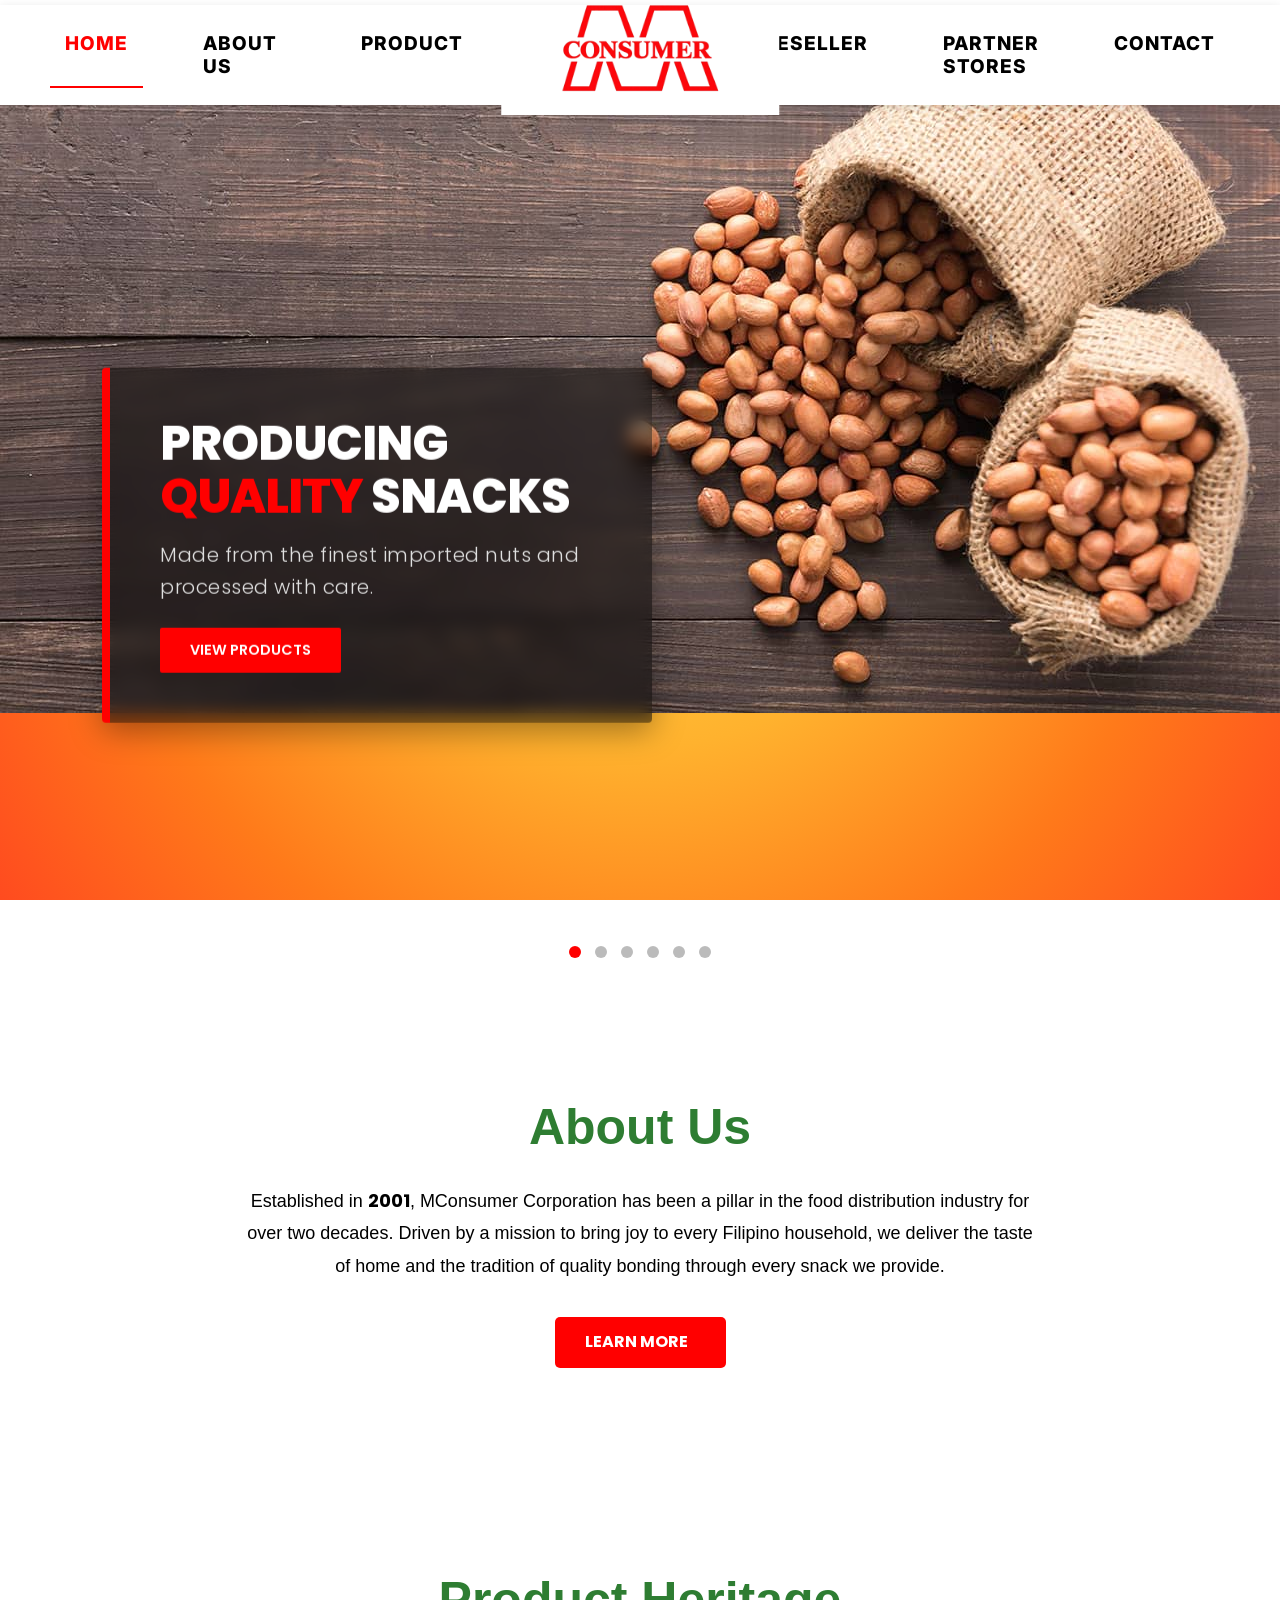
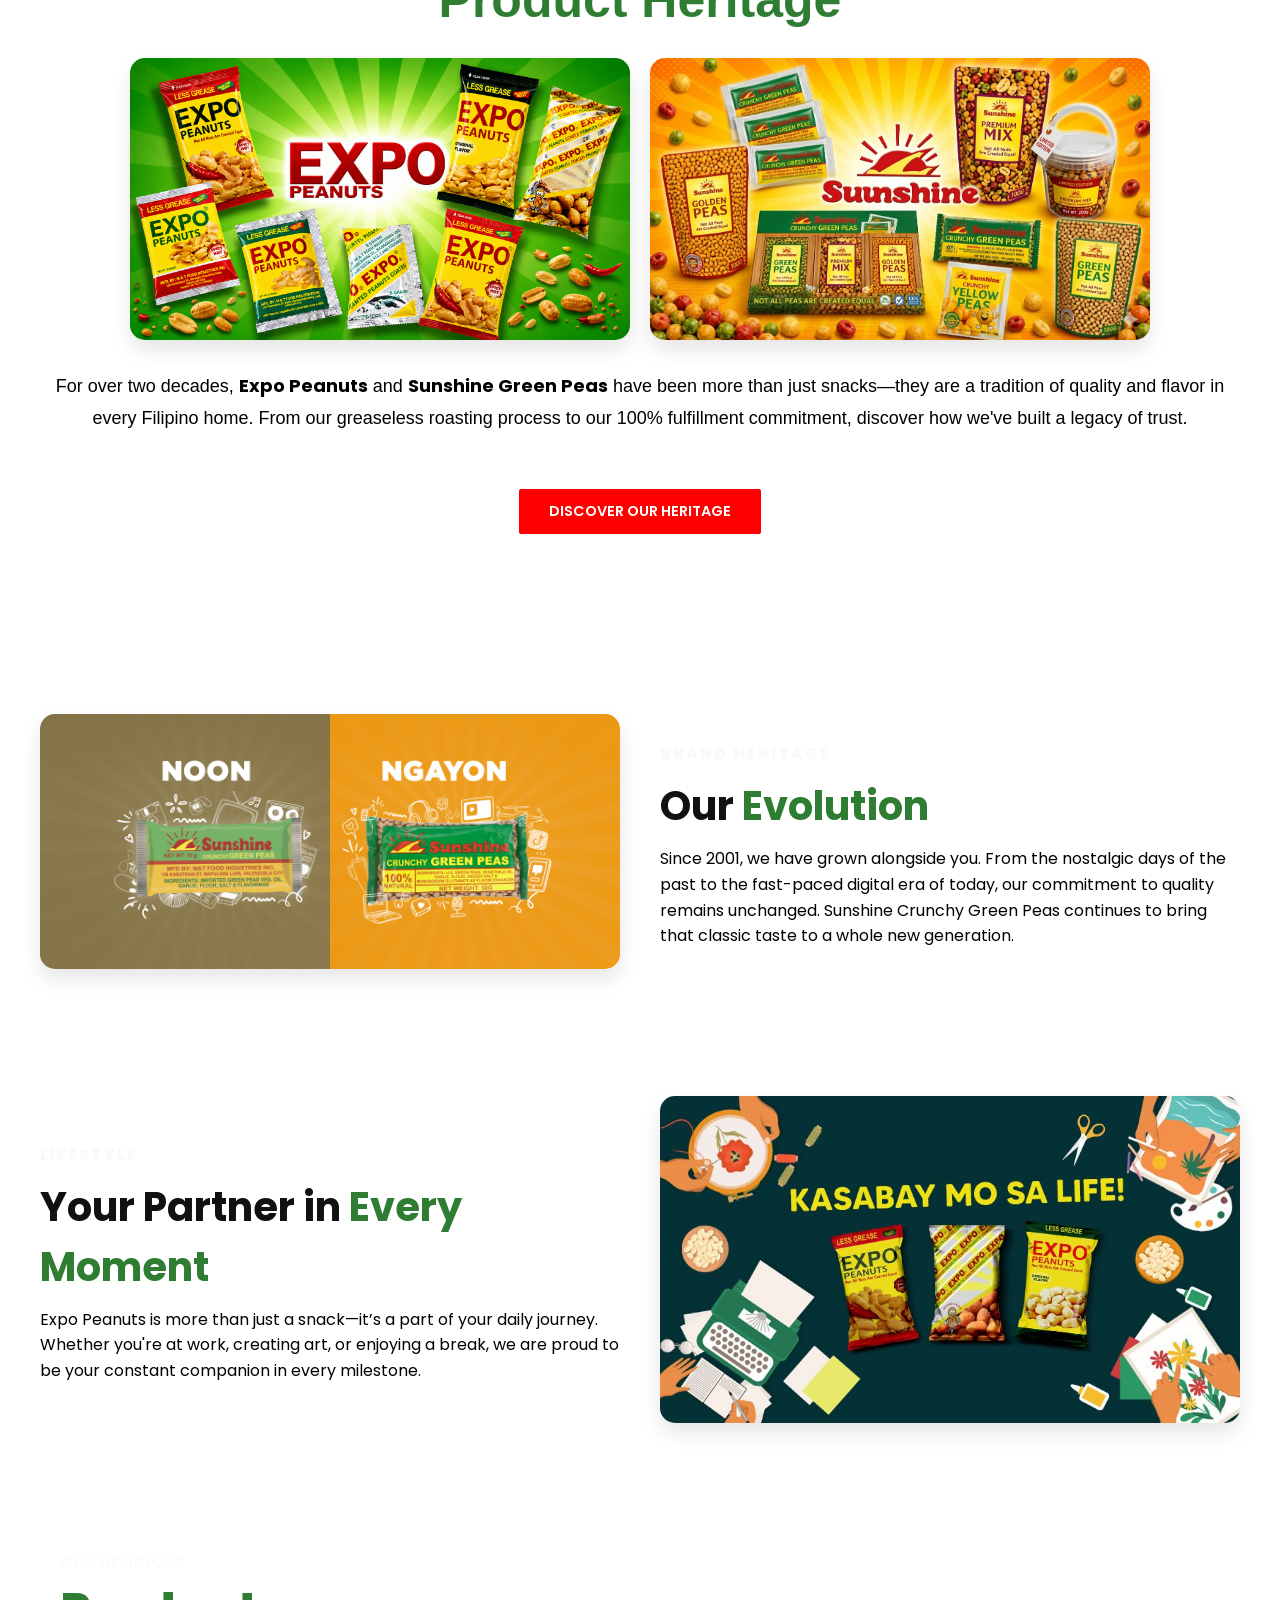
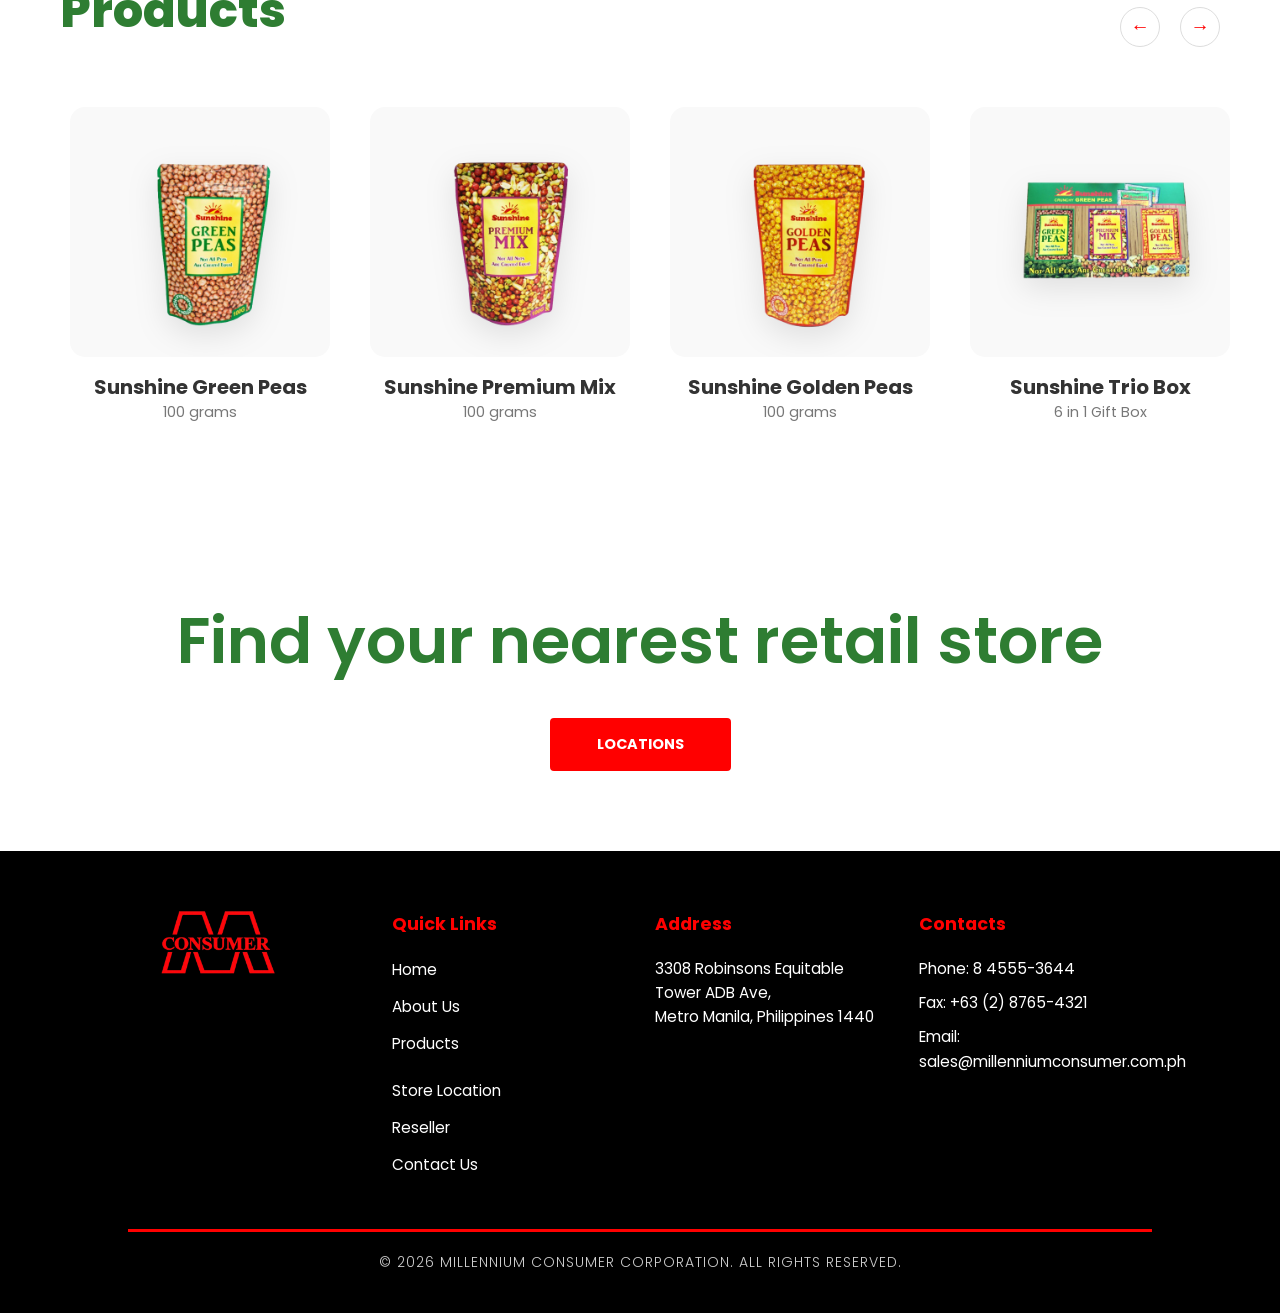
==== commit 8046ddea: "fixed all needed to be fixed" ====
--- a/index.html
+++ b/index.html
@@ -117,7 +117,7 @@
             </div>
             
             <p class="preview_text">
-                Established in <strong>2001</strong>, Millennium Consumer Corporation has been a pillar in the food distribution industry for over two decades. Driven by a mission to bring joy to every Filipino household, we deliver the taste of home and the tradition of quality bonding through every snack we provide.
+                Established in <strong>2001</strong>, MConsumer Corporation has been a pillar in the food distribution industry for over two decades. Driven by a mission to bring joy to every Filipino household, we deliver the taste of home and the tradition of quality bonding through every snack we provide.
             </p>
 
             <!-- Ito ang "Learn More" link na pupunta sa about.html -->
@@ -142,7 +142,7 @@
             <div class="heritage_item">
                 <img src="img/expo-group.jpg" alt="Expo Peanuts Collection" class="heritage_img">
             </div>
-            <div class="heritage_item">
+            <div class="heritage_item">                                                                             
                 <img src="img/sunshine-group.png" alt="Sunshine Green Peas Collection" class="heritage_img">
             </div>
         </div>
@@ -168,8 +168,8 @@
         </div>
         <div class="evolution_text" style="flex: 1; min-width: 300px;">
             <span style="color: #f9f9f9; font-weight: 800; letter-spacing: 2px;">BRAND HERITAGE</span>
-            <h2 style="font-size: 2.5rem; margin: 10px 0;">Our <span style="color: #f9f9f9;">Evolution</span></h2>
-            <p style="color: #555; line-height: 1.6;">Since 2001, we have grown alongside you. From the nostalgic days of the past to the fast-paced digital era of today, our commitment to quality remains unchanged. Sunshine Crunchy Green Peas continues to bring that classic taste to a whole new generation.</p>
+            <h2 style="font-size: 2.5rem; margin: 10px 0;">Our <span style="color: #2E7D32;">Evolution</span></h2>
+            <p style="color: #000000; line-height: 1.6;">Since 2001, we have grown alongside you. From the nostalgic days of the past to the fast-paced digital era of today, our commitment to quality remains unchanged. Sunshine Crunchy Green Peas continues to bring that classic taste to a whole new generation.</p>
         </div>
     </div>
 </section>
@@ -179,8 +179,8 @@
     <div class="container" style="display: flex; align-items: center; gap: 40px; flex-wrap: wrap-reverse;">
         <div class="lifestyle_text" style="flex: 1; min-width: 300px;">
             <span style="color: #f9f9f9; font-weight: 800; letter-spacing: 2px;">LIFESTYLE</span>
-            <h2 style="font-size: 2.5rem; margin: 10px 0;">Your Partner in <span style="color: #f9f9f9;">Every Moment</span></h2>
-            <p style="color: #555; line-height: 1.6;">Expo Peanuts is more than just a snack—it’s a part of your daily journey. Whether you're at work, creating art, or enjoying a break, we are proud to be your constant companion in every milestone.</p>
+            <h2 style="font-size: 2.5rem; margin: 10px 0;">Your Partner in <span style="color: #2E7D32;">Every Moment</span></h2>
+            <p style="color: #000000; line-height: 1.6;">Expo Peanuts is more than just a snack—it’s a part of your daily journey. Whether you're at work, creating art, or enjoying a break, we are proud to be your constant companion in every milestone.</p>
         </div>
         <div class="lifestyle_image" style="flex: 1; min-width: 300px;">
             <img src="img/kasabay-sa-life.jpg" alt="Expo Lifestyle" style="width: 100%; border-radius: 15px; box-shadow: 0 10px 20px rgba(0,0,0,0.1);">
--- a/style.css
+++ b/style.css
@@ -2,22 +2,23 @@
    1. GLOBAL STYLES & FONTS
    ============================================================ */
 @import url("https://fonts.googleapis.com/css2?family=Poppins:wght@300;400;600;700;800&display=swap");
+@import url("https://fonts.googleapis.com/css2?family=Inter:wght@300;400;500;600&family=Poppins:wght@700;800;900&display=swap");
 
 * {
     margin: 0; 
     padding: 0; 
     box-sizing: border-box;
-    font-family: "Montserrat", sans-serif;
-}
-
-/* I-apply ang background sa buong website */
+}
+
 body {
-    /* Mula sa matingkad na orange sa taas hanggang sa mas dilaw sa baba */
     background: linear-gradient(180deg, #FF4500 0%, #FFB040 50%, #FFD700 100%);
-    background-attachment: fixed; /* Para hindi gumagalaw ang kulay pag nag-scroll */
-    margin: 0;
+    background-attachment: fixed;
     min-height: 100vh;
-    color: #111111; /* Ginawang dark/black ang default na kulay ng lahat ng teksto */
+    color: #111111;
+    
+    /* Lahat ng normal na text/talata ay gagamit ng Inter */
+    font-family: "Inter", sans-serif; 
+    -webkit-font-smoothing: antialiased;
 }
 
 /* Dahil madilim ang background, siguraduhin na ang ibang sections ay readable */
@@ -276,18 +277,12 @@
 }
 
 .about_header .main_title {
-    font-size: 42px;
-    font-weight: 900;
-    color: #000000; 
+    font-family: 'Montserrat', sans-serif; 
+    text-align: center;
+    font-size: 45px;
+    font-weight: 1000;
+    color: #2E7D32; 
     text-transform: uppercase;
-}
-
-.intro_text {
-    max-width: 800px;
-    margin: 20px auto;
-    font-size: 18px;
-    color: #333;
-    line-height: 1.7;
 }
 
 /* Grid System */
@@ -515,15 +510,18 @@
 .heritage_item {
     flex: 1;
     max-width: 500px;
-    overflow: hidden;
-    border-radius: 15px; /* Rounded corners para modern */
-    box-shadow: 0 10px 20px rgba(0,0,0,0.1); /* Subtle shadow para lumutang */
-}
-
+    height: auto !important;     
+    overflow: hidden;         
+    border-radius: 15px;      
+    box-shadow: 0 10px 20px rgba(0,0,0,0.1); 
+}
+
+/* Eto lang dapat ang para sa heritage image */
 .heritage_img {
-    width: 100%;
-    height: 300px; /* Adjust base sa gusto mong laki */
-    object-fit: cover;
+    width: 100% !important;
+    height: auto !important;        /* Hayaan ang browser mag-adjust sa tamang lapad */
+    object-fit: contain !important; /* Ipakita ang buong larawan nang walang bawas */
+    display: block;
     transition: transform 0.5s ease;
 }
 
@@ -536,6 +534,14 @@
     text-align: center;
     max-width: 800px;
     margin: 0 auto;
+}
+
+/* Inalis na natin si .heritage_img dito para hindi na siya masira */
+.about_image img {
+    width: 100% !important;   
+    height: 350px !important; /* Safe na iwanan ito para sa about section mo */
+    object-fit: cover !important; 
+    display: block;
 }
 
 /* --- HERO SECTION (HOME) --- */
@@ -695,6 +701,7 @@
 }
 
 .products-title {
+    color: #2E7D32;
     font-size: 48px;
     margin: 0;
     font-weight: 800;
@@ -786,8 +793,6 @@
     padding: 10px;
     transition: transform 0.3s ease;
 }
-/* Image Wrapper - Dito natin papalakihin ang space */
-/* Image Wrapper - Inalis ang padding at background para 'popping' ang image */
 .image-wrapper {
     width: 100%;
     height: 380px; /* Mas mataas para sa vertical bags */
@@ -862,7 +867,7 @@
 .section_title {
     font-size: 80px !important; /* Parehong laki sa About Us */
     font-weight: 800;          /* Extra bold para lumitaw talaga */
-    color: #000000;
+    color: #2E7D32;
     text-align: center;
     text-transform: uppercase;
     letter-spacing: 1px;
@@ -934,7 +939,7 @@
 .stacked_header .main_title {
     font-size: 50px !important;
     font-weight: 800;
-    font-family: 'Montserrat', sans-serif; /* Matching your slider */
+    font-family: 'Montserrat', sans-serif;
 }
 
 /* --- HISTORY PREVIEW ON HOME --- */
@@ -1049,7 +1054,7 @@
 
 .about_content p {
     margin-bottom: 20px;
-    line-height: 1.6;
+    line-height: 1.7;
     color: #000000;
 }
 
@@ -1128,10 +1133,11 @@
 .main_title {
     font-size: 60px !important; /* Ginawang extra big gaya ng request mo */
     font-weight: 800;
-    color: #000;
+    color: #2E7D32;
     line-height: 1.1;
     margin: 0;
-    font-family: 'Montserrat', sans-serif; /* Same as Contact Us */
+    font-family: 'Montserrat', sans-serif;
+    
 }
 
 .about_preview {
@@ -1150,7 +1156,7 @@
     font-size: 40px !important;
     font-weight: 800;
     text-transform: uppercase;
-    color: #000000;
+    color: #ffffff;
     margin-bottom: 10px;
 }
 
@@ -2149,7 +2155,7 @@
 }
 
 .contact_header h1 {
-    color: #ffffff;
+    color: #2E7D32;
     font-size: 5.5rem;
     margin: 10px 0;
     font-weight: 900;
@@ -2314,7 +2320,7 @@
 
 .partner_hero h1 {
     font-size: 5.6rem;
-    color: #ffffff; /* Darker brownish color similar to ref */
+    color: #2E7D32; /* Darker brownish color similar to ref */
     font-weight: bold;
 }
 
@@ -2442,7 +2448,8 @@
 }
 
 .banner_content h2 {
-    font-size: 2rem;
+    font-size: 4rem;
+    color: #2E7D32;
     margin-bottom: 30px;
     font-weight: 600;
     text-transform: none; /* Keeps it modern like the image */
@@ -3031,20 +3038,17 @@
 
 .about-us p, .about-us li {
     color: #f3f4f6 !important; /* Off-white para hindi masakit sa mata basahin */
-    line-height: 1.8;
-}
-
-/* ============================================================
-   LESLIE'S STYLE - SNACKS INTRODUCTION HEADER
-   ============================================================ */
+    line-height: 1.9;
+}
+
 .section_title_container {
     width: 100%;
-    max-width: 1100px; /* Pantay sa sukat ng mga content boxes mo sa baba */
-    margin: 70px auto 30px auto; /* Malaking gap sa taas mula sa slider, sakto lang sa baba */
-    padding: 0 40px; /* Indention sa kaliwa para hindi nakadikit sa dulo ng screen */
+    max-width: 1100px; 
+    margin: 70px auto 30px auto; 
+    padding: 0 40px;  
     display: flex;
     flex-direction: column;
-    align-items: flex-start; /* Pinupuwersa sa KALIWA ang text at linya */
+    align-items: flex-start; 
     text-align: left;
 }
 
@@ -3137,7 +3141,7 @@
 /* Responsive adjustment para sa maliliit na phone screen */
 @media (max-width: 480px) {
     .product_marketplace_links {
-        flex-direction: column; /* Magiging patong sila kapag sobrang sikip na ng screen ng phone */
+        flex-direction: column; 
         gap: 8px;
     }
 }
@@ -3145,7 +3149,6 @@
    BRANDING COLORS FOR SHOPEE & LAZADA BUTTONS
    ============================================================ */
 
-/* Inaayos ang pangkalahatang porma ng mga buttons */
 .shop_btn {
     display: inline-flex !important;
     align-items: center !important;
@@ -3163,4 +3166,60 @@
 }
 .product_container p {
     text-align: center;
-}+    }
+
+    /* Custom Success Modal Box */
+.custom-modal {
+    display: none; 
+    position: fixed;
+    z-index: 9999;
+    left: 0;
+    top: 0;
+    width: 100%;
+    height: 100%;
+    background-color: rgba(0, 0, 0, 0.6); 
+    align-items: center;
+    justify-content: center;
+}
+
+.custom-modal-content {
+    background-color: #ffffff;
+    padding: 35px 30px;
+    border-radius: 15px;
+    max-width: 450px;
+    width: 90%;
+    text-align: center;
+    box-shadow: 0 10px 30px rgba(0,0,0,0.3);
+}
+
+.custom-modal-content h3 {
+    color: #28a745; 
+    font-size: 24px;
+    margin-bottom: 12px;
+    font-family: sans-serif;
+}
+
+.custom-modal-content p {
+    color: #333333;
+    font-size: 16px;
+    line-height: 1.6;
+    margin-bottom: 25px;
+    font-family: sans-serif;
+}
+
+.custom-modal-content button {
+    background-color: #FF0000;
+    color: white;
+    border: none;
+    padding: 12px 35px;
+    font-size: 16px;
+    font-weight: bold;
+    border-radius: 8px;
+    cursor: pointer;
+    transition: background 0.2s;
+}
+
+.custom-modal-content button:hover {
+    background-color: #FF0000;
+}
+
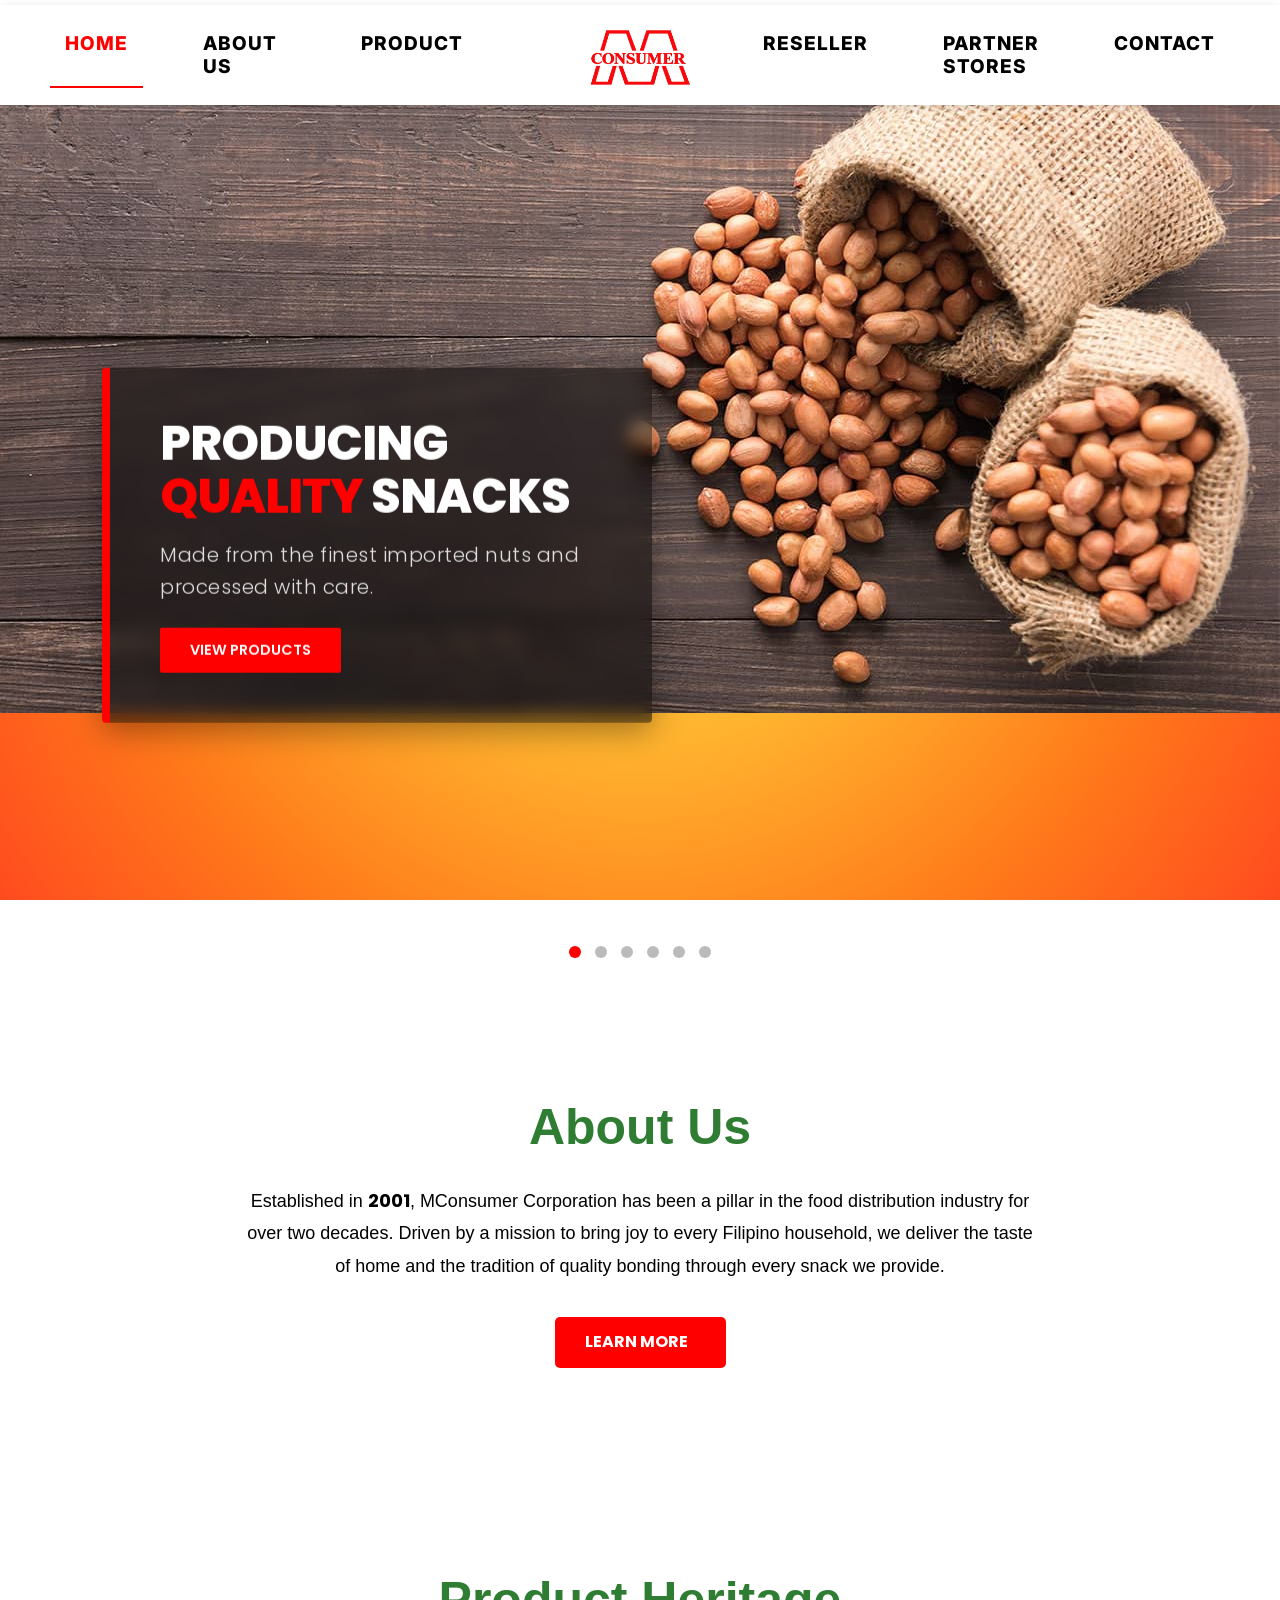
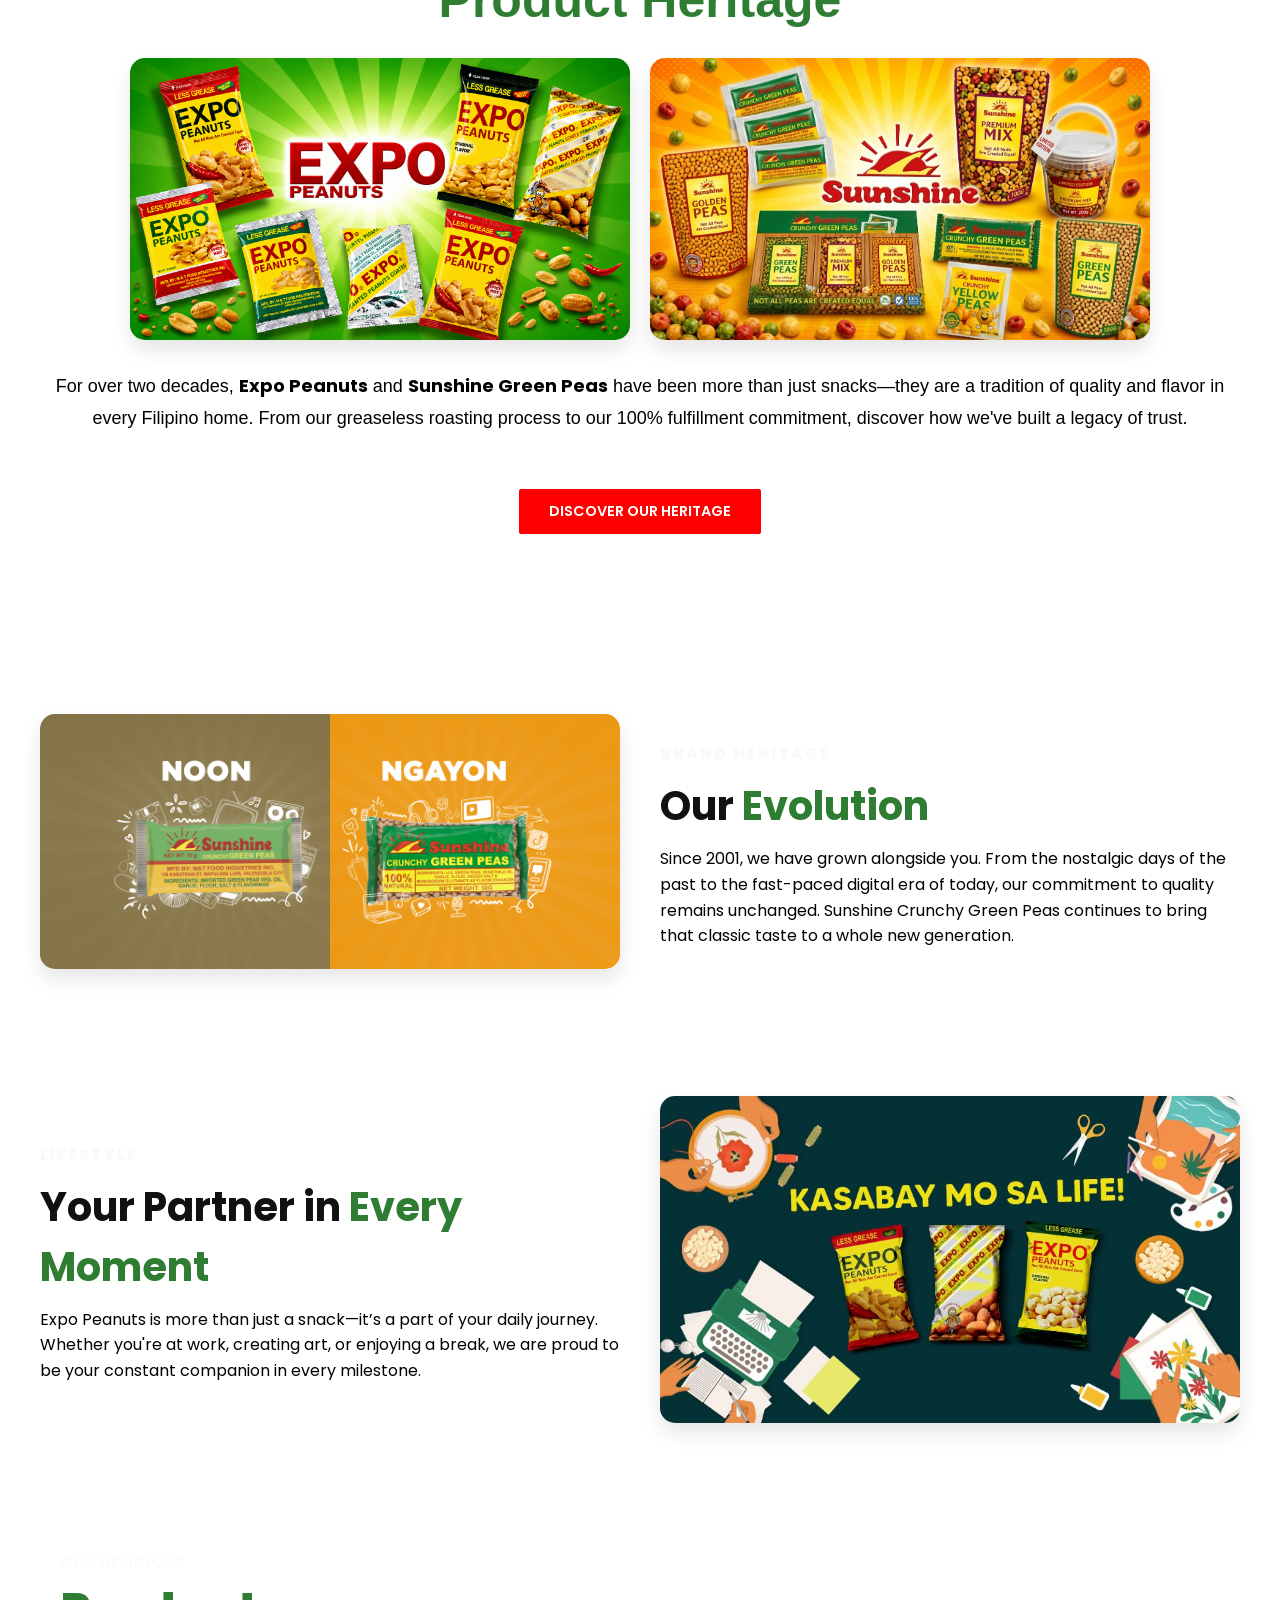
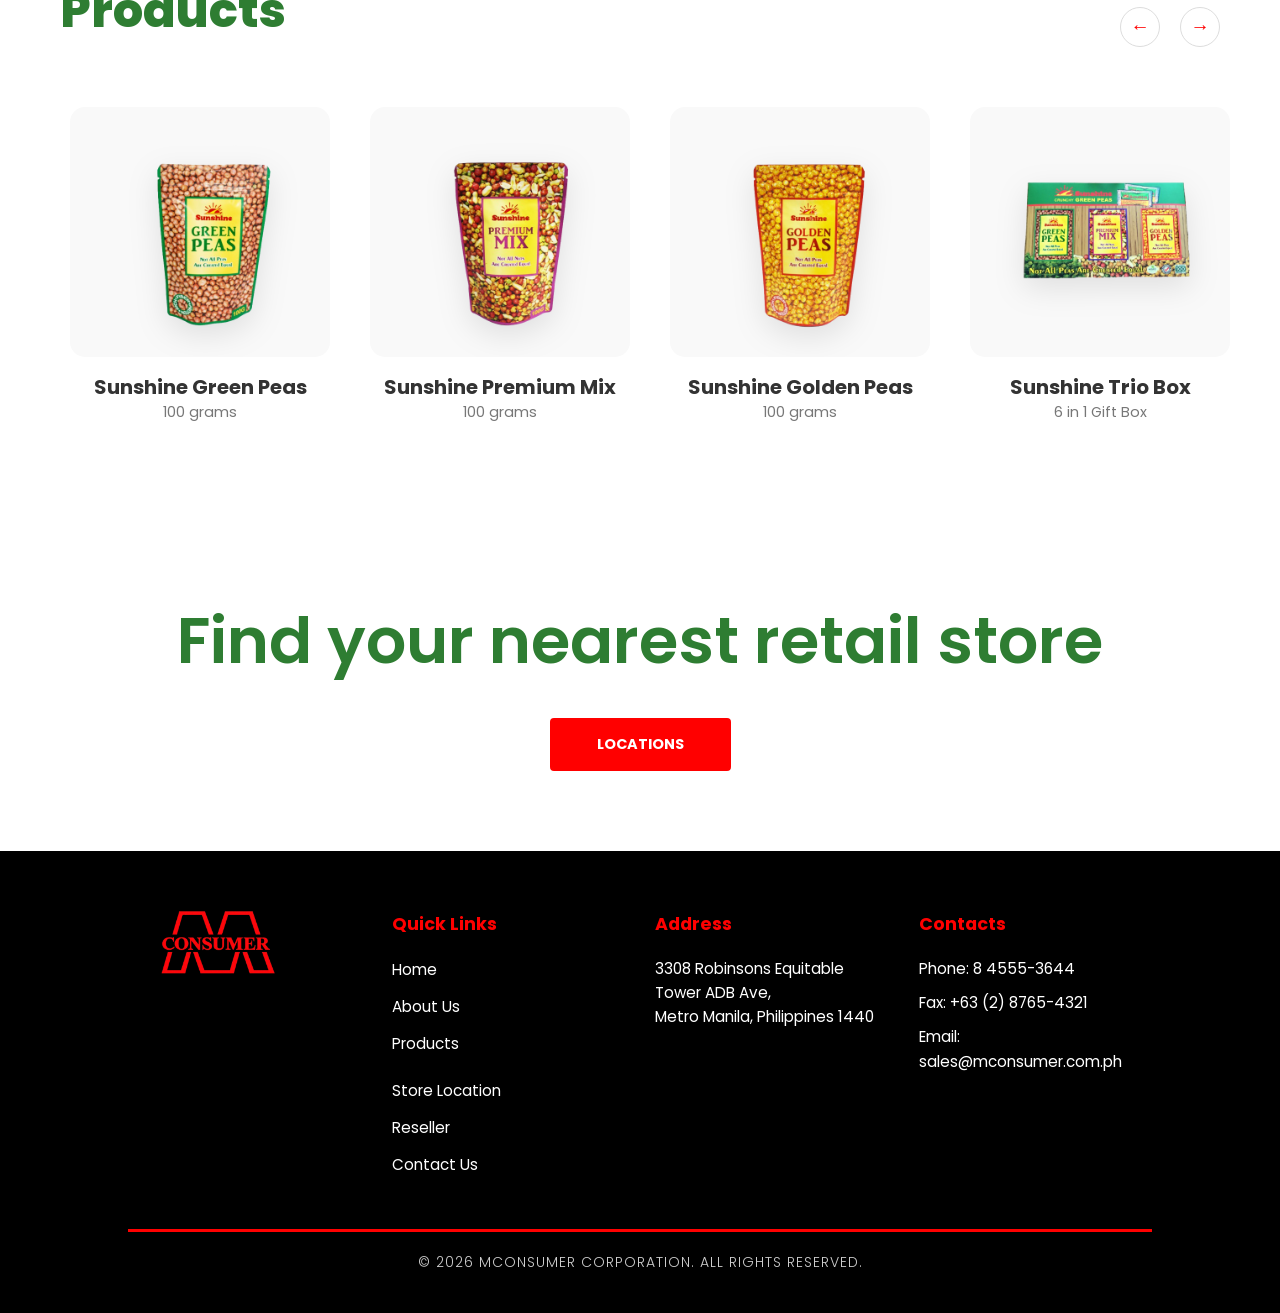
==== commit fcc0c841: "FINAL" ====
--- a/index.html
+++ b/index.html
@@ -3,7 +3,7 @@
 <head>
     <meta charset="UTF-8">
     <meta name="viewport" content="width=device-width, initial-scale=1.0">
-    <title>Millennium Consumer Corporation - Home</title>
+    <title>Home</title>
     <link rel="stylesheet" href="style.css">
     <link rel="stylesheet" href="https://unicons.iconscout.com/release/v4.0.0/css/line.css">
     <link href="https://fonts.googleapis.com/css2?family=Poppins:wght@300;600;800&display=swap" rel="stylesheet">
@@ -406,13 +406,13 @@
             <h4>Contacts</h4>
             <p>Phone: 8 4555-3644</p>
             <p>Fax: +63 (2) 8765-4321</p>
-            <p>Email: sales@millenniumconsumer.com.ph</p>
+            <p>Email: sales@mconsumer.com.ph</p>
         </div>
     </div>
 
     <footer class="footer">
         <div class="footer_content">
-            <p>&copy; 2026 Millennium Consumer Corporation. All Rights Reserved.</p>
+            <p>&copy; 2026 MConsumer Corporation. All Rights Reserved.</p>
         </div>
     </footer>
 
--- a/style.css
+++ b/style.css
@@ -120,8 +120,8 @@
 }
 
 .nav_logo img {
-    height: 90px;
-    width: auto;
+    height: 70px !important; /* Mula sa dating malaki, ginawa nating 65px para katamtaman at malinis */
+    width: auto !important;
     transition: 0.3s ease;
 }
 
@@ -473,8 +473,8 @@
 
 /* Logo sa gitna */
 .nav_logo img {
-    height: 90px; /* I-adjust depende sa laki ng logo mo */
-    width: auto;
+    height: 65px !important; /* Mula sa dating malaki, ginawa nating 65px para katamtaman at malinis */
+    width: auto !important;
     display:block;
     margin: 0 120px; /* Space sa pagitan ng logo at links */
     transition: 0.3s ease;
@@ -2646,8 +2646,8 @@
 
 .nav_logo {
     position: absolute;
-    left: 50%;
-    top: 0;
+    left: 50% !important; /* Dadalhin ang kaliwang kanto sa gitna */
+    top: 25% !important;
     transform: translateX(-50%);
     z-index: 1002;
     background-color: #ffffff !important;
@@ -2661,7 +2661,7 @@
 }
 
 .nav_logo img {
-    height: 110px !important;
+    height: 70px !important;
     width: auto;
     margin: 0 !important;
     display: block;
@@ -3223,3 +3223,106 @@
     background-color: #FF0000;
 }
 
+/* ============================================================
+   RESPONSIVE FIX: EXCLUSIVELY FOR TABLET AND SMALL SCREENS
+   (Hinding-hindi nito pakikialaman o babaguhin ang Desktop View)
+   ============================================================ */
+
+/* 1. Kapag ang screen ay nagsisimulang sumikip (1100px pababa) */
+@media (max-width: 1100px) {
+    .nav_container {
+        display: flex !important;
+        flex-wrap: nowrap !important;
+        justify-content: space-between !important;
+        align-items: center !important;
+        padding: 10px 15px !important;
+    }
+
+    /* Sinisigurong LITAW na LITAW pa rin ang mga links sa isang linya */
+    .nav_group {
+        display: flex !important; /* Pinupuwersang manatiling nakikita */
+        flex-wrap: nowrap !important;
+        align-items: center !important;
+        gap: clamp(8px, 1.5vw, 15px) !important; /* Automatic na nagreregulate ng agwat */
+    }
+
+    .nav_link {
+        white-space: nowrap !important;
+        font-size: clamp(0.75rem, 1.2vw, 0.85rem) !important; /* Automatic na liliit ang font para kasya */
+        padding: 5px 6px !important;
+    }
+
+    .nav_logo img {
+        height: clamp(40px, 4vw, 55px) !important; /* Awtomatikong liliit ang logo para magbigay-daan */
+        width: auto !important;
+    }
+}
+
+/* 2. ANG TOTOONG CELLPHONE BREAKPOINT (Dito lang sila magtatago para sa Hamburger) */
+@media (max-width: 768px) {
+    /* Lalabas lang ang tatlong guhit kapag pang-smartphone na ang sukat */
+    .hamburger_menu {
+        display: flex !important;
+    }
+
+    /* DITO PA LANG SILA MAWAWALA sa header bar para lumipat sa sliding drawer */
+    .nav_group.left, 
+    .nav_group.right {
+        display: none !important; 
+    }
+
+    .nav_container {
+        padding: 0 20px !important;
+    }
+
+    .nav_logo {
+        position: static !important;
+        transform: none !important;
+        margin: 0 auto !important; /* Sinesentro ang logo sa mobile preview screen */
+    }
+    
+    .nav_logo img {
+        height: 45px !important;
+    }
+}
+/* ============================================================
+   FINAL SYSTEM: TRIGGER HAMBURGER AT TABLET VIEW (1100px)
+   ============================================================ */
+
+/* Kapag ang screen ay 1100px pababa (Tablets, Laptops, and Phones) */
+@media (max-width: 1100px) {
+    
+    /* 1. Lalabas na ang tatlong guhit ng hamburger button */
+    .hamburger_menu {
+        display: flex !important;
+        cursor: pointer;
+    }
+
+    /* 2. ITATAGO NA ANG DESKTOP LINKS (Para hindi na mag-overlap o sumasabog) */
+    .nav_group,
+    .nav_group.left, 
+    .nav_group.right {
+        display: none !important; 
+    }
+
+    /* 3. Iniaayos ang container para sa mobile style setup */
+    .nav_container {
+        display: flex !important;
+        justify-content: space-between !important;
+        align-items: center !important;
+        padding: 0 20px !important;
+        height: 70px !important; /* Slimmer header bar para sa mobile devices */
+    }
+
+    /* 4. Sinesentro ang logo nang malinis sa gitna ng bar */
+    .nav_logo {
+        position: static !important;
+        transform: none !important;
+        margin: 0 auto !important; /* Magic center placement */
+    }
+    
+    .nav_logo img {
+        height: 48px !important; /* Katamtamang sukat ng logo sa mobile/tablet strip */
+        width: auto !important;
+    }
+}
